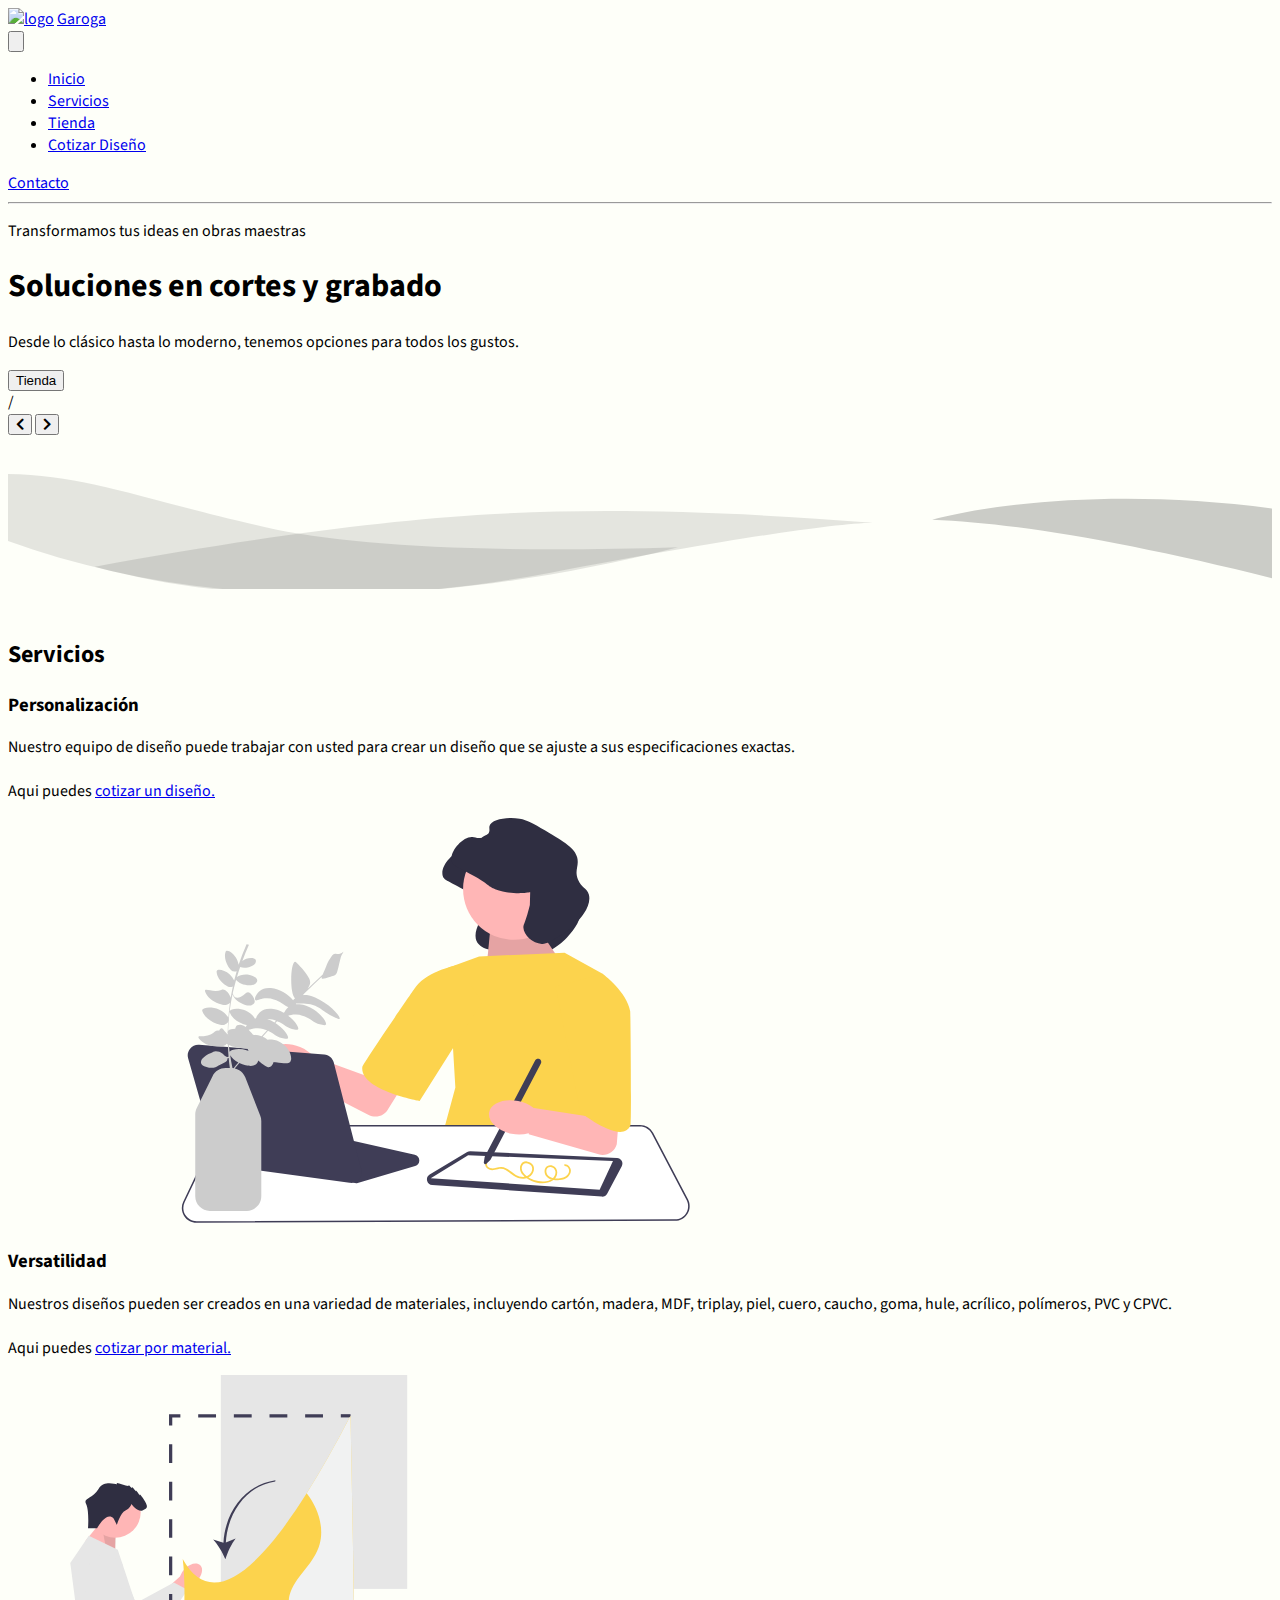
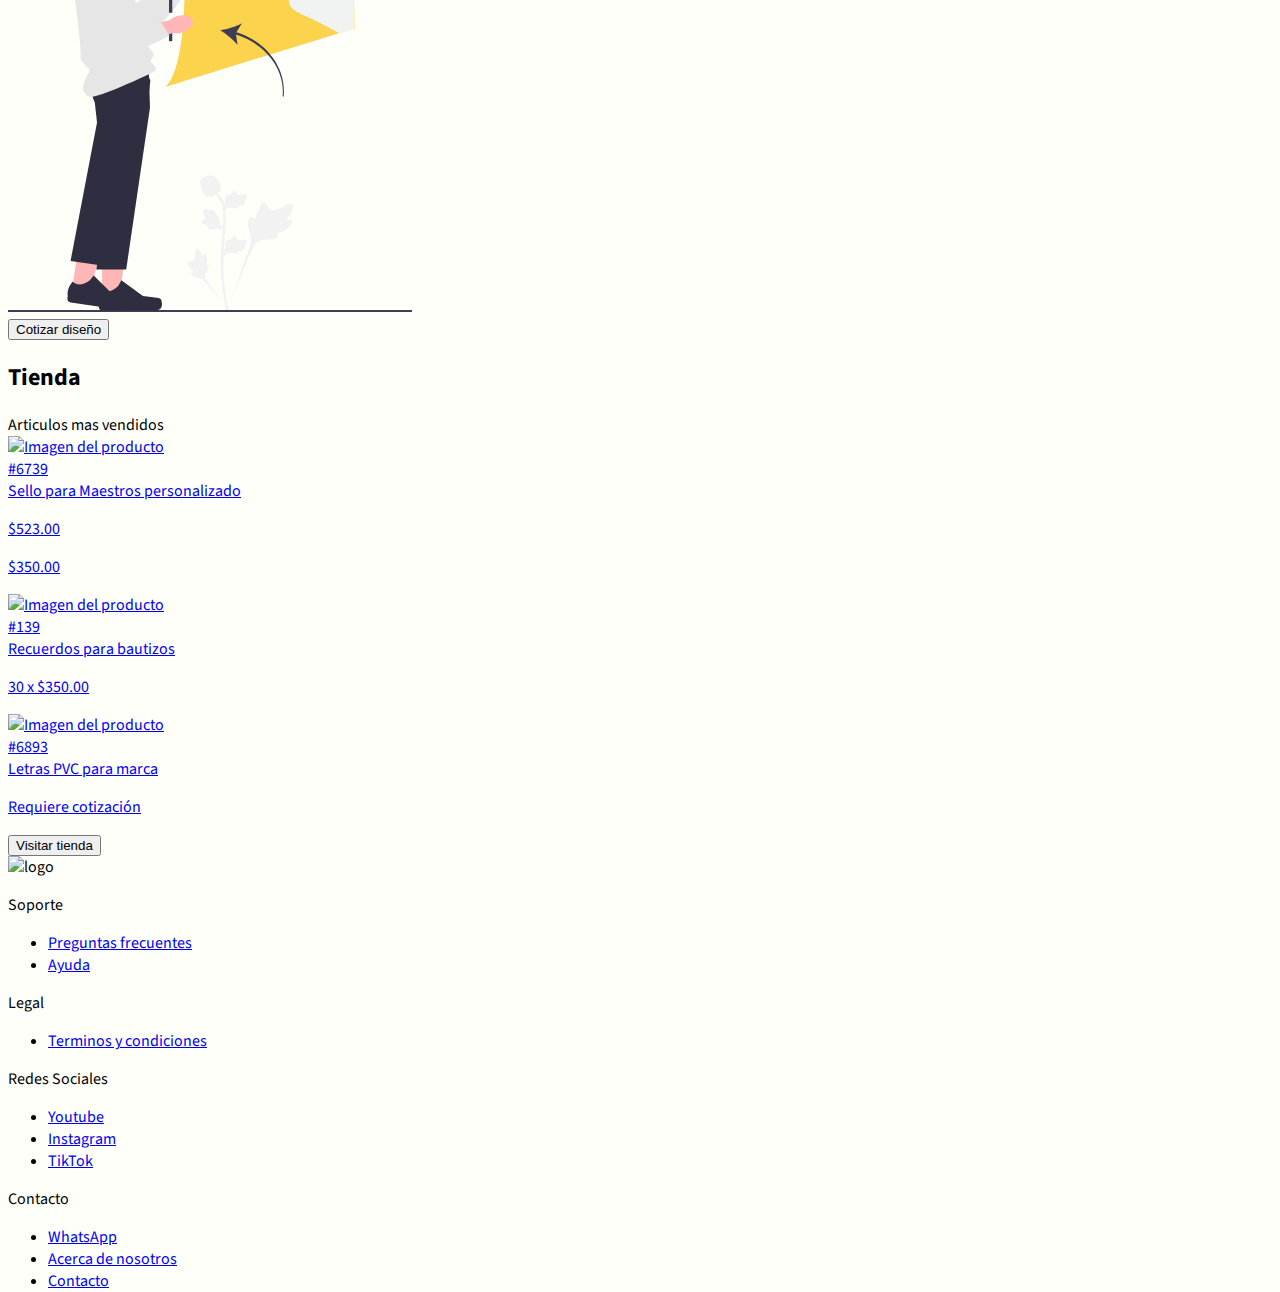
==== index.html @ 3f77b55a "v6" ====
<!DOCTYPE html>
<html lang="en">
  <head>
    <meta charset="UTF-8" />
    <meta name="viewport" content="width=device-width, initial-scale=1.0" />
    <meta http-equiv="X-UA-Compatible" content="ie=edge" />
    <title>
      Garoga
    </title>
    <meta name="description" content="Igzzio" />
    <meta name="keywords" content="" />
    <meta name="author" content="" />
    <link rel="stylesheet" media="all" href="style.css" />
    <link rel="stylesheet" href="https://unpkg.com/tailwindcss@2.2.19/dist/tailwind.min.css"/>
    <!--Replace with your tailwind.css once created-->
    <link href="https://fonts.googleapis.com/css?family=Source+Sans+Pro:400,700" rel="stylesheet" />
    <!-- Define your gradient here - use online tools to find a gradient matching your branding-->
    <style>
      .gradient {
        background: linear-gradient(90deg, #fefff9   0%, #fefff9 100%);
      }
    </style>
  </head>
  <body class="leading-normal tracking-normal text-white gradient" style="font-family: 'Source Sans Pro', sans-serif;">
    <!--Nav-->
    <nav id="header" class="fixed w-full z-30 top-0 text-black">
      <div class="w-full container mx-auto flex flex-wrap items-center justify-between mt-1 py-1">
        <div class="pl-6 flex items-center">
          <a href="#"><img src="https://blogger.googleusercontent.com/img/b/R29vZ2xl/AVvXsEjnQL7gNaZ66YKYY04O4cbfMyzHEq16F_vKD5nkOcSgBRx1baNFMo0v1QnpcOc4zkZ4DmSKW9xSJfXRyekHKQQ-qHb1LB6BCACzP9X5BUkKWDAnZW2rc-9lhcjVo-xR2SAxxOUjm2p-Rf8Kfq8dHDd_1h-eM7_m4CLdqmTWTDNU0FlhqjOOUygyNj2BvhQ/s1600/recortel%20%282%29.png" alt="logo" class="h-12 w-30 mr-1"/></a>
          <a class="toggleColour text-black no-underline hover:no-underline font-bold text-2xl lg:text-3xl" href="#">
            <!--Icon from: http://www.potlabicons.com/ -->
            Garoga
          </a>
        </div>
        <div class="block lg:hidden pr-4">
          <button id="nav-toggle" class="flex items-center p-1 text-yellow-4  00 hover:text-gray-900 focus:outline-none focus:shadow-outline transform transition hover:scale-105 duration-300 ease-in-out">
            <svg class="fill-current h-6 w-6" viewBox="0 0 20 20" xmlns="http://www.w3.org/2000/svg">
              <title>Garoga</title>
              <path d="M0 3h20v2H0V3zm0 6h20v2H0V9zm0 6h20v2H0v-2z" />
            </svg>
          </button>
        </div>
        <div class="w-full flex-grow lg:flex lg:items-center lg:w-auto hidden mt-2 lg:mt-0 bg-white lg:bg-transparent text-white p-4 lg:p-0 z-20" id="nav-content">
          <ul class="list-reset lg:flex justify-end flex-1 items-center">
            <li class="mr-3">
              <a class="inline-block py-2 px-4 text-black font-bold no-underline" href="#">Inicio</a>
            </li>
            <li class="mr-3">
              <a class="inline-block text-black no-underline  hover:text-underline py-2 px-4" href="#Catalogo">Servicios</a>
            </li>
            <li class="mr-2">
              <a class="inline-block text-black no-underline hover:text-gray-500 hover:text-underline py-2 px-4" href="#Tienda">Tienda</a>
            </li>
            <li class="mr-2">
              <a class="inline-block text-black no-underline hover:text-gray-500 hover:text-underline py-2 px-4" href="#Ghost">Cotizar Diseño</a>
            </li>
          </ul>
          <a href="#" class="mx-auto lg:mx-0 hover:underline bg-white text-gray-800 font-bold rounded-full mt-4 lg:mt-0 py-1 px-7 shadow  focus:outline-none focus:shadow-outline transform transition hover:scale-105 duration-300 ease-in-out">
            Contacto
          </a>
          
        </div>
      </div>
      <hr class="border-b border-gray-100 opacity-25 my-0 py-0" />
    </nav>
    <!--Hero-->
 
 <div class="pt-24">
  <div class="container px-3 mx-auto flex flex-wrap flex-col md:flex-row items-center">
    <!--Left Col-->
    <div class="flex flex-col w-full md:w-2/5 justify-center items-center text-center text-black md:text-center">
      <p class="uppercase tracking-loose  font-bold">Transformamos tus ideas en obras maestras</p>
      <h1 class="my-4 text-5xl font-bold leading-tight">
        Soluciones en cortes y grabado
      </h1>
      <p class="leading-normal text-2xl mb-8">
        Desde lo clásico hasta lo moderno, tenemos opciones para todos los gustos.
      </p>
      <div class="grid place-content-center h-8 text-black">
        <div><button class="mx-auto lg:mx-0 hover:underline bg-yellow-300 text-gray-800 font-bold rounded-full my-6 py-4 px-8 shadow-lg focus:outline-none focus:shadow-outline transform transition hover:scale-105 duration-300 ease-in-out">
          Tienda
        </button></div>
      </div>
    </div>
    <!--Right Col-->
    <div class="w-full md:w-3/5 py-6 text-center">
    
      <!-- component -->
<script defer src="https://cdn.jsdelivr.net/npm/alpinejs@3.x.x/dist/cdn.min.js"></script>
<link rel="stylesheet" href="https://cdnjs.cloudflare.com/ajax/libs/font-awesome/5.15.3/css/all.min.css">

<main class="grid  place-content-center">
    <div x-data="imageSlider" class="relative mx-auto max-w-2xl overflow-hidden rounded-md bg-gray-100 p-0 sm:p-0">
        <div class="absolute right-5 top-5 z-10 rounded-full bg-gray-600 px-2 text-center text-sm text-white">
            <span x-text="currentIndex"></span>/<span x-text="images.length"></span>
        </div>

        <button @click="previous()" class="absolute left-5 top-1/2 z-10 flex h-11 w-11 -translate-y-1/2 items-center justify-center rounded-full bg-gray-100 shadow-md">
            <i class="fas fa-chevron-left text-2xl font-bold text-gray-500"></i>
        </button>

        <button @click="forward()" class="absolute right-5 top-1/2 z-10 flex h-11 w-11 -translate-y-1/2 items-center justify-center rounded-full bg-gray-100 shadow-md">
            <i class="fas fa-chevron-right text-2xl font-bold text-gray-500"></i>
        </button>

        <div class="relative h-60" style="width: 24rem">
            <template x-for="(image, index) in images">
                <div x-show="currentIndex == index + 1" x-transition:enter="transition transform duration-300" x-transition:enter-start="opacity-0" x-transition:enter-end="opacity-100" x-transition:leave="transition transform duration-300" x-transition:leave-start="opacity-100" x-transition:leave-end="opacity-0" class="absolute top-0">
                    <img :src="image" alt="image" class="rounded-sm" />
                </div>
            </template>
        </div>
    </div>
</main>

<script>
  document.addEventListener("alpine:init", () => {
    Alpine.data("imageSlider", () => ({
      currentIndex: 1,
      images: [
        "https://blogger.googleusercontent.com/img/b/R29vZ2xl/AVvXsEgOGE_72YME9FTfSv7x7A9J3VsQ4ihNCP8FelF_ERT9xt3Lg7MBHG4SQkF5cRmZo1b6VbaMqmW6Q9iJm1AcemXS86QkJyzznMib-jMZUYTPsKzuUzmLx7bJMFLiUoG4qzocPARl5BsT0m0Yl0DPKHG84mtoow4e8MAbmULfOYMMnJKsz_1Rw1dWl6JOrGM/s1600/Green%20Graphic%20New%20Arrivals%20Website%20Homepage%20Banner%20%281%29.jpg",
        "https://blogger.googleusercontent.com/img/b/R29vZ2xl/AVvXsEjegX2WIE6_2CzCoNR7BvwYE6PCCwD4nHsouNQHIq4JGvUFqFO1u1KUPT97KcMhisFOc2VGdG6Hi__aDCYF_E6C44jgnzgD9RrMXiucIkMkjk6Iuz_y-A1lLxgtg2oYU_ChX_FEOZIWpflK3kisKfxdjvYFTcJUjoYvFQwzOoCBkkC4XruP7s34TfLPwSQ/s1600/Green%20Graphic%20New%20Arrivals%20Website%20Homepage%20Banner%20%282%29.jpg",
        "https://blogger.googleusercontent.com/img/b/R29vZ2xl/AVvXsEi4OLBCPr2zSyFv7KiU9Zwiiw6c5BbLFXMrLoi7w9quOTFzl2htlxfxMFreuFdmUup9S-p1dmlxbqyaYYIRbZKb6BY3oDGvrQW6Sojn2EjiXulJVmaYTDQp8nYirKoacPambaeEMBnOTfjAYS_L9tWkgViHxDCTK6hxISv8PpZqpED94anLx2T5dCrMXHo/s1600/Green%20Graphic%20New%20Arrivals%20Website%20Homepage%20Banner%20%283%29.jpg",
      ],
      previous() {
        if (this.currentIndex > 1) {
          this.currentIndex = this.currentIndex - 1;
        }
      },
      forward() {
        if (this.currentIndex < this.images.length) {
          this.currentIndex = this.currentIndex + 1;
        }
      },
    }));
  });
</script>

    </div>
    
  </div>
  
</div>

<div class="pt-24 -mt-12 lg:-mt-24">
  <svg viewBox="0 0 1428 174" version="1.1" xmlns="http://www.w3.org/2000/svg" xmlns:xlink="http://www.w3.org/1999/xlink">
    <g stroke="none" stroke-width="1" fill="none" fill-rule="evenodd">
      <g transform="translate(-2.000000, 44.000000)" fill="#000000" fill-rule="nonzero">
        <path d="M0,0 C90.7283404,0.927527913 147.912752,27.187927 291.910178,59.9119003 C387.908462,81.7278826 543.605069,89.334785 759,82.7326078 C469.336065,156.254352 216.336065,153.6679 0,74.9732496" opacity="0.100000001"></path>
        <path
          d="M100,104.708498 C277.413333,72.2345949 426.147877,52.5246657 546.203633,45.5787101 C666.259389,38.6327546 810.524845,41.7979068 979,55.0741668 C931.069965,56.122511 810.303266,74.8455141 616.699903,111.243176 C423.096539,147.640838 250.863238,145.462612 100,104.708498 Z"
          opacity="0.100000001"
        ></path>
        <path d="M1046,51.6521276 C1130.83045,29.328812 1279.08318,17.607883 1439,40.1656806 L1439,120 C1271.17211,77.9435312 1140.17211,55.1609071 1046,51.6521276 Z" id="Path-4" opacity="0.200000003"></path>
      </g>
      <g transform="translate(-4.000000, 76.000000)" fill="#" fill-rule="nonzero">
        <path
          d="M0.457,34.035 C57.086,53.198 98.208,65.809 123.822,71.865 C181.454,85.495 234.295,90.29 272.033,93.459 C311.355,96.759 396.635,95.801 461.025,91.663 C486.76,90.01 518.727,86.372 556.926,80.752 C595.747,74.596 622.372,70.008 636.799,66.991 C663.913,61.324 712.501,49.503 727.605,46.128 C780.47,34.317 818.839,22.532 856.324,15.904 C922.689,4.169 955.676,2.522 1011.185,0.432 C1060.705,1.477 1097.39,3.129 1121.236,5.387 C1161.703,9.219 1208.621,17.821 1235.4,22.304 C1285.855,30.748 1354.351,47.432 1440.886,72.354 L1441.191,104.352 L1.121,104.031 L0.457,34.035 Z"
        ></path>
      </g>
    </g>
  </svg>
</div>
<br>

      </div>
    

      <section class="bg-white border-b py-8">
        <div class="container max-w-4xl mx-auto m-8">
          <h2 class="w-full my-2 text-5xl font-bold leading-tight text-center text-gray-800">
            Servicios
          </h2>
          <div class="w-full">
            <div class="h-1 mx-auto gradient w-64 opacity-25 my-0 py-0 rounded-t"></div>
          </div>

          <div class="flex flex-wrap">

            <div class="w-full sm:w-1/2 p-1">
              <div class="align-middle">
                <h3 class="text-3xl text-gray-800 font-bold justify-center items-center text-center leading-none mb-3">
                  Personalización
                </h3>
                <p class="text-black justify-center items-center text-center mb-3">
                  Nuestro equipo de diseño puede trabajar con usted para crear un diseño que se ajuste a sus especificaciones exactas.                <br />
                  <br />
                  Aqui puedes 
                  <a class="text-yellow-600 underline" href="#Cotizar">cotizar un diseño.</a>
                </p>
              </div>
            </div>
            <div class="w-full sm:w-1/2 p-1">
              <svg class="w-5/6 sm:h-60 mx-auto" xmlns="http://www.w3.org/2000/svg" width="855.47002" height="404.75536" viewBox="0 0 855.47002 681.75536" xmlns:xlink="http://www.w3.org/1999/xlink"><path d="M571.5975,149.33241c-.12527,.02138-.31293,.05318-.54042,.09083-4.45166,.73689-31.36603,4.88942-58.50119-5.44719-11.49536-4.37895-7.57399-5.47034-33.17593-20.69436-30.0155-17.84848-37.71851-17.72375-39.95371-26.04619-4.46318-16.61855,19.36904-42.74324,35.1434-41.02317,4.15301,.45287,8.60071,2.92883,15.5185,1.24997,1.51988-.36885,8.17314-1.9835,11.41664-7.49075,2.89343-4.91287,.44277-8.45685,1.60645-12.4861,3.0544-10.57625,28.51545-15.85436,50.83788-12.12509,12.83894,2.14495,22.82514,8.00077,42.27314,19.62489,33.85001,20.23208,50.77483,30.34814,54.57873,45.84706,3.60544,14.69016-5.04806,21.02,1.24544,36.74533,5.86013,14.64221,15.16756,13.66425,18.3704,25.50919,5.15408,19.06075-13.97551,39.98007-21.94432,48.69443-8.73679,9.55424-17.0924,14.79793-28.18511,21.75929-13.92329,8.73773-20.88475,13.10657-29.25457,12.66208-15.17489-.8059-60.26717,1.93742-60.85533-10.62024-.22038-4.70619-54.90973-.85278-27.98046-51.52012,3.30301-6.2146,68.00945,.42355,68.86346-3.14656" fill="#2f2e41"/><polygon points="597.78694 181.75476 644.29875 251.13271 510.78694 278.13271 519.29088 191.27409 597.78694 181.75476" fill="#ffb6b6"/><polygon points="597.78694 181.75476 644.29875 251.13271 510.78694 278.13271 519.29088 191.27409 597.78694 181.75476" opacity=".1"/><polygon points="500.78694 233.13271 644.78694 227.13271 708.78694 262.13271 705.78694 487.13271 772.78694 614.13271 434.78694 550.13271 460.78694 454.13271 448.78694 252.13271 500.78694 233.13271" fill="#fcd34d"/><path d="M3.87807,670.23562c-4.5973-7.24667-5.14023-16.20053-1.45205-23.95072l54.80692-115.15585c4.0904-8.59445,12.88363-14.14749,22.40161-14.14749H771.88865c9.25309,0,17.67165,5.09022,21.9693,13.28457l58.74558,111.9822c4.06073,7.74086,3.79329,16.83204-.71458,24.32114-4.50787,7.48825-12.41699,11.97917-21.15724,12.01393l-805.80659,3.17195h-.10087c-8.54232,0-16.36752-4.30104-20.94617-11.51974Z" fill="#fff"/><path d="M3.87807,670.23562c-4.5973-7.24667-5.14023-16.20053-1.45205-23.95072l54.80692-115.15585c4.0904-8.59445,12.88363-14.14749,22.40161-14.14749H771.88865c9.25309,0,17.67165,5.09022,21.9693,13.28457l58.74558,111.9822c4.06073,7.74086,3.79329,16.83204-.71458,24.32114-4.50787,7.48825-12.41699,11.97917-21.15724,12.01393l-805.80659,3.17195h-.10087c-8.54232,0-16.36752-4.30104-20.94617-11.51974Zm75.75648-150.65004c-8.51901,0-16.38914,4.9707-20.05019,12.66239L4.77744,647.40382c-3.30122,6.93643-2.81551,14.95023,1.29947,21.4374,4.09845,6.46089,11.10142,10.31012,18.74776,10.31012h.09028l805.80659-3.17195c7.82266-.03052,14.90191-4.05098,18.93637-10.75345,4.03488-6.70247,4.27392-14.84003,.63999-21.76714l-58.74558-111.9839c-3.84712-7.33313-11.38157-11.88932-19.66366-11.88932H79.63456Z" fill="#3f3d56"/><path d="M707.43831,637.73232l-285.67432-19.64063c-4.21777-.29004-7.58154-3.13379-8.56934-7.24414-.98828-4.11035,.71582-8.17187,4.34082-10.34668l63.1709-37.90332c1.604-.96289,3.44385-1.43066,5.30908-1.34082l247.10596,11.23242c3.26709,.14746,6.18506,1.93164,7.80566,4.77246,1.62109,2.83984,1.67236,6.25977,.13818,9.14746l-24.60254,46.31152c-1.65137,3.1084-4.88867,5.03418-8.37402,5.03418-.21582,0-.43311-.00781-.65039-.02246Z" fill="#3f3d56"/><polygon points="419.28694 606.63271 703.78694 626.13271 726.28694 577.63271 482.34011 568.06586 419.28694 606.63271" fill="#fff"/><circle cx="559.28673" cy="119.63292" r="85.492" fill="#ffb6b6"/><path d="M586.82325,125.16526c-.12527,.02138-.31293,.05318-.54042,.09083-4.45166,.73689-31.36603,4.88942-58.50119-5.44719-11.49536-4.37895-7.57399-5.47034-33.17593-20.69436-30.0155-17.84848-37.71851-17.72375-39.95371-26.04619-4.46318-16.61855,19.36904-42.74324,35.1434-41.02317,4.15301,.45287,8.60071,2.92883,15.5185,1.24997,1.51988-.36885,8.17314-1.9835,11.41664-7.49075,2.89343-4.91287,.44277-8.45685,1.60645-12.4861,3.0544-10.57625,28.51545-15.85436,50.83788-12.12509,12.83894,2.14495,22.82514,8.00077,42.27314,19.62489,33.85001,20.23208,50.77483,30.34814,54.57873,45.84706,3.60544,14.69016-5.04806,21.02,1.24544,36.74533,5.86013,14.64221,15.16756,13.66425,18.3704,25.50919,5.15408,19.06075-13.97551,39.98007-21.94432,48.69443-8.73679,9.55424-17.0924,14.79793-28.18511,21.75929-13.92329,8.73773-20.88475,13.10657-29.25457,12.66208-15.17489-.8059-30.26834-14.55799-30.8565-27.11565-.22038-4.70619,1.74286-6.11756,6.6018-22.29628,2.02428-6.74043,3.42836-12.30488,4.28237-15.87499" fill="#2f2e41"/><path d="M645.41959,583.2104c5.50003,.21726,9.68589,5.14529,9.98928,10.48468,.31488,5.54157-3.53842,10.64665-8.16742,13.28505-5.42291,3.09089-12.19159,3.58698-18.29762,3.05498-5.49247-.47854-11.46812-2.18688-15.00251-6.72213-2.97377-3.81586-4.06791-9.58168-1.53863-13.9134,2.50773-4.29481,7.84087-5.48065,12.30179-3.75718,4.72107,1.82398,7.68934,6.11767,7.71913,11.19132,.03302,5.62445-3.21504,10.82107-7.77322,13.931-4.91604,3.35409-11.10393,4.43263-16.95564,4.41917-6.37609-.01467-12.72435-1.35296-18.59021-3.83795-5.49552-2.3281-10.98629-5.68546-14.91567-10.24739-3.68384-4.27686-5.88933-10.21096-3.8442-15.75829,1.67722-4.54939,5.9143-7.33835,10.76682-6.95311,4.44278,.35271,8.93644,2.93062,10.9084,7.03582,2.22478,4.63152,1.22563,10.18829-1.60575,14.32916-3.26917,4.78113-8.43689,7.46782-14.17545,7.85617-6.1074,.41331-12.1558-1.75737-17.17993-5.11225-4.65201-3.1064-8.74054-7.08317-13.73537-9.66757-2.40361-1.24366-5.01937-2.03449-7.74067-2.03105-3.46544,.00439-6.79714,1.14219-10.167,1.80261-2.85638,.55979-5.80046,.88592-8.61917-.02696-2.41214-.7812-4.66946-2.21278-6.18878-4.2657-1.43732-1.94212-1.94177-4.37513-1.12762-6.68087,.63847-1.80817,3.53799-1.0296,2.89284,.79752-1.48874,4.2162,3.61841,7.31435,7.19344,7.70119,2.71215,.29347,5.51033-.49026,8.12697-1.1023,2.72701-.63785,5.51542-1.29029,8.33496-1.22094,9.98914,.2457,16.59259,8.78454,24.64657,13.41711,8.46766,4.87051,20.86762,5.2101,26.05295-4.46846,1.88335-3.51533,2.27214-8.18796-.31504-11.47225-2.15531-2.73607-5.98422-4.37304-9.45465-3.84277-4.35815,.6659-6.52894,4.81683-6.37058,8.94354,.1938,5.05046,3.71385,9.15372,7.46808,12.1786,8.35684,6.73331,19.43858,10.16316,30.12733,9.56115,5.01484-.28244,10.34459-1.5882,14.24037-4.92709,3.36601-2.88485,5.66353-7.57647,4.85472-12.07045-.69999-3.88933-3.96151-6.83934-7.90315-7.23086-4.03163-.40046-7.18232,2.4619-7.36226,6.48916-.20239,4.52988,2.48912,8.31076,6.38898,10.37362,4.41801,2.33694,9.77179,2.62664,14.66749,2.37198,5.19776-.27037,10.61459-1.64031,14.25182-5.59833,3.10275-3.3764,4.27897-8.3855,1.41996-12.29206-1.26189-1.72425-3.15977-2.93907-5.32133-3.02446-1.92407-.076-1.93383-3.07639,0-3h0Z" fill="#fcd34d"/><path d="M508.69182,579.99657l1.52937-9.45755,84.874-162.21922c1.4057-2.68671,4.7363-3.72925,7.42301-2.32355,2.68714,1.40593,3.72925,4.7363,2.32355,7.42301l-84.83643,162.1474-6.9356,6.72045c-.82045,.79082-2.00383,.96081-3.01405,.43225-1.00979-.52833-1.54487-1.59742-1.36386-2.7228Z" fill="#3f3d56"/><path d="M566.54507,476.78954c9.57552,1.80268,18.58002,5.87235,26.26015,11.86853l.43221,.09321,.08732-.43044,92.5018,14.48851-6.70141-123.03589,70.10474-38.39695-16.57008,207.97273c-3.58858,13.28197-17.37253,21.03901-30.58828,17.2138l-117.75084-33.86962,.29404-1.44899-.41161-.11083c-9.41061,2.53809-19.29222,2.78507-28.81774,.72023-23.89682-4.83605-40.77191-21.08616-37.69175-36.29379,3.08013-15.20752,24.94674-23.61153,48.85145-18.77051Z" fill="#ffb6b6"/><path d="M629.78694,284.13271l79-22s41.5,30.5,46.5,63.5c.59466,3.92476,2.24425,186.74591,.5,191.5-12.9217,35.21903-84-21-84-21l-42-212Z" fill="#fcd34d"/><path d="M287.12239,612.72158l-8.18994-7.01953h-.00049c-1.21924-1.0459-2.70166-1.73828-4.28711-2.00293l-182.48291-30.41406c-4.16504-.69434-7.2417-3.70215-8.02979-7.85059-.7876-4.14844,.97217-8.0752,4.59326-10.24805l65.10156-39.06055c2.17578-1.30566,4.73633-1.7168,7.21338-1.15723l231.37354,52.27344c4.49805,1.01563,7.5,4.65039,7.64746,9.25977s-2.61621,8.42871-7.04102,9.73047l-96.74072,28.45312c-.91797,.27051-1.854,.40234-2.78223,.40234-2.30908,0-4.56885-.81738-6.375-2.36621Z" fill="#3f3d56"/><path d="M199.24265,385.8823c9.04537,3.62236,17.09164,9.35828,23.46563,16.72787l.40598,.17512,.16901-.40539,87.94686,32.12243,93.90282-152.04197,51.91219,32.17336-108.87774,174.59479c-6.09203,12.33596-21.11694,17.27772-33.34212,10.96636l-108.96609-56.025,.56899-1.36465-.38237-.18842c-9.72393,.66821-19.46642-1.00253-28.41198-4.87241-22.50848-9.3709-35.91835-28.58053-29.95231-42.90414,5.96598-14.32351,29.04589-18.33523,51.56115-8.95792Z" fill="#ffb6b6"/><path d="M505.86641,309.90886l-41.53395-62.10999s-49.42467,9.78272-69.78432,36.2305c-2.54495,3.30597-89.96333,130.0895-90.52652,135.62245-3.94234,38.7307,96.52917,56.87811,96.52917,56.87811l105.31562-166.62107Z" fill="#fcd34d"/><path d="M282.60237,614.58779l-209.18164-28.91211c-7.00098-.9668-12.7793-5.9834-14.72168-12.7793L10.6556,404.74404c-1.62793-5.69922-.4126-11.60059,3.33447-16.19238s9.2832-6.96484,15.19482-6.51367l210.75049,16.14648c7.62451,.58398,14.0249,5.95313,15.92773,13.35938l46.47412,180.91797c1.48291,5.77344,0,11.87598-3.96777,16.32422-3.4165,3.83105-8.26123,5.9707-13.31152,5.9707-.81445,0-1.63525-.05566-2.45557-.16895Z" fill="#3f3d56"/><path d="M235.97555,270.16555c1.22266,1.34497,5.65967-.02539,14.48413-2.82062,6.70776-2.12482,7.74097-2.89801,8.37891-3.45233,2.24316-1.94897,2.83105-3.99841,5.05298-13.05225,3.98779-16.25031,4.11108-17.86407,6.15894-21.31244,.70508-1.1875,2.48633-4.02008,2.052-4.37109-.44629-.36078-2.37402,2.59009-5.93677,3.70502-3.47241,1.08661-5.0354-.65405-7.99976-.21075-3.83203,.57306-6.1106,4.21313-9.68457,10.10486-3.16479,5.21765-3.56299,7.31671-8.00024,17.68365-1.25708,2.93671-2.26929,5.20978-3.04639,7.00616-8.71191,8.1311-17.35229,16.36945-25.91431,24.67938,.16504-.25244,.32031-.49048,.45508-.69739,3.79248-5.823,4.30786-8.9447,4.25293-11.28387-.08911-3.78973-1.89917-6.67615-5.51538-12.29468-3.5437-5.50574-6.90137-9.13861-10.94678-13.47375-5.30298-5.68243-7.95435-8.52386-9.01025-8.33691-7.54175,1.33466-9.55859,52.68732-.06958,61.87128-1.33179,.95154-2.43481,1.94818-3.23242,2.92853-8.1228-9.01862-22.0376-19.09454-37.45215-20.33508-9.50293-.76495-14.7478,2.21722-16.37866,3.24158-7.5376,4.73419-12.01953,14.20996-9.76855,16.88367,2.09888,2.49329,8.16089-3.1748,20.04175-2.86261,8.29004,.2179,14.76562,3.2254,18.61011,5.01099,8.0647,3.74561,11.0144,7.42786,16.96045,9.95062-2.78735,2.29694-4.99585,5.16351-6.38257,7.83746-.48047,.495-.95898,.9928-1.43896,1.48853-6.13525-3.45746-13.04419-5.99377-20.28613-6.5766-9.50317-.76489-14.74805,2.21722-16.37891,3.24164-5.08008,3.1908-8.76147,8.52966-9.9397,12.49396-.77002,.15485-1.48267,.33142-2.13501,.52203-2.30298-5.20441-9.15625-10.69293-15.52856-13.45898-10.96899-4.76129-25.21753-3.49933-26.74219,1.02856-.04858,.14417-.06079,.2865-.08228,.4292,1.20239-9.70154,2.83496-19.33533,4.87476-28.89899,.06909,.27271,.15601,.54907,.27173,.83972,2.70776,6.80096,10.02466,13.32867,19.99829,16.71515,7.82788,2.65784,11.10669,1.28033,11.93945,.89545,.79565-.36774,4.23218-1.84271,5.07422-4.77576,1.56104-5.43781-7.99878-21.50867-14.02881-16.11816-19.37427,17.31927-22.03296,3.2951-22.92285,.93451,1.64722-7.56091,3.54321-15.07867,5.66968-22.55341,.03662,.04565,.06836,.09058,.10645,.13666,4.23291,5.13354,12.37891,8.75018,21.95166,8.90997,7.51318,.12537,9.96802-1.97772,10.58203-2.54224,.58618-.53931,3.15063-2.77063,3.06445-5.54303-.15967-5.13989-9.30347-9.32605-16.61938-10.05188-6.7417-.66888-14.00122,1.3952-17.60229,4.00897,1.67432-5.5976,3.47534-11.1709,5.39648-16.72003,4.92017,2.00964,11.88965,1.73938,18.73633-1.32117,5.64624-2.5238,6.74414-4.9472,7.00513-5.58203,.24927-.60638,1.38428-3.16364,.35425-5.20087-1.90967-3.7771-10.18628-3.7132-15.89453-1.70581-2.35107,.82684-4.58545,2.09875-6.50049,3.53674,3.40454-9.09534,7.11572-18.12585,11.10693-27.08972l-4-1c-5.09863,11.45087-9.54395,23.05096-13.36426,34.77948-.4751-3.4397-1.66553-7.10413-3.23291-10.08124-4.60889-8.75372-14.45312-15.32111-17.78223-13.19031-.66602,.42621-.94629,1.12036-1.19971,1.94678-2.04077,6.65015-.50391,15.84052,4.87061,24.2843,4.21802,6.6272,7.4668,7.55756,8.31299,7.76794,.7146,.17773,3.47314,.93933,5.74048-.04175-1.5249,5.2251-2.93481,10.47284-4.22046,15.74396-1.54712-3.84119-4.59595-7.9339-7.82031-10.7641-7.4353-6.52594-18.97754-9.13739-21.32422-5.95673-.46924,.63617-.48267,1.3847-.42383,2.24719,.47314,6.94006,5.1958,14.97253,13.23486,20.93524,6.30981,4.67981,9.67627,4.38647,10.54175,4.28027,.50952-.0625,2.04907-.21582,3.53345-.88696-1.37793,6.40466-2.58228,12.84039-3.62329,19.30316-2.08203-7.2298-9.15454-16.24927-15.82935-13.37982-11.84448,5.09186-25.76758-2.72955-27.30005,.69067-.39868,.88995-.0686,1.8075,.31299,2.80322,3.0686,8.01245,11.5437,15.77582,23.18066,19.89844,9.1333,3.23566,12.99731,1.67175,13.97925,1.23346,.65088-.29053,2.79858-1.18787,4.39844-2.85284-1.15015,8.30432-2.03174,16.65106-2.65259,25.034-2.46948-5.39191-9.42529-11.07251-15.93701-14.0014-11.42236-5.13751-26.36182-4.01208-28.021,.70892-.33179,.94427-.07007,1.85522,.32129,2.87726,3.1499,8.224,11.84839,16.19226,23.79272,20.42371,9.37451,3.32111,13.34033,1.71594,14.34839,1.26605,.73633-.32861,3.33716-1.41528,4.99561-3.47864-.2124,3.87549-.37646,7.75732-.48022,11.64655-.02954,1.10785-.04688,2.21552-.06836,3.32324-.13452,.21765-.25195,.44019-.33008,.67291-.32007,.95032-.10229,1.86444,.27344,2.86316-.0083,.70355-.0127,1.40692-.01733,2.11035-2.08984-1.89435-4.58276-4.74274-7.5813-8.80164-2.70557-3.66235-5.2749-.9751-6.92529,2.14319-2.5874-.57635-5.05542-.2196-6.99634,1.59351-13.01587,12.159-27.6145,5.70819-27.82104,9.33344-.05957,1.04608,.50073,1.87799,1.20703,2.78021,5.68311,7.25995,16.83984,12.55627,30.09424,13.11444,10.40259,.43805,13.87695-2.38879,14.74707-3.14911,.30566-.26709,.99072-.84387,1.73267-1.65485,.5957,.47589,1.17554,.90735,1.75708,1.30115,.22876,6.96008,.63818,13.91217,1.24512,20.85156-.49341,.04419-.96533,.12531-1.31689,.16113-5.03882,.51349-6.73657-6.28485-14.34839-8.76849-2.52783-.82477-7.39771-1.72491-9.96411,0-.36963,.24847-1.63062,1.18256-3.58716,1.99286-1.15649,.47906-2.04004,.70111-2.39136,.79712-3.12305,.85419-6.01562,3.19812-7.97119,4.78278-3.67627,2.97888-5.51416,4.46832-6.3772,7.17419-.27148,.85156-1.0354,3.24689,0,5.5799,.48926,1.10242,1.62476,2.74219,5.97852,4.38422,2.58765,.97601,10.13501,3.82257,19.1311,.79718,2.04858-.6889,.48486-.44226,8.36987-4.38422,6.20361-3.10144,9.83179-4.58398,10.36279-7.57275,.18677-1.05072-.00146-2.33203,.79712-2.78998,.44385-.25446,.98047-.1308,1.51611,.06213,.52197,5.5788,1.17383,11.14868,1.96387,16.70734h-7.09863c-9.42578,0-17.88184,5.24609-22.06738,13.69141l-26.55237,53.56787c-1.67627,3.38086-2.5625,7.16309-2.5625,10.9375v137.74316c0,13.58105,11.04895,24.62988,24.63,24.62988h61.97705c13.58105,0,24.62988-11.04883,24.62988-24.62988v-126.83496c0-3.0918-.57275-6.11914-1.70264-8.99805l-25.30566-64.47559c-3.06934-7.81934-9.7168-13.35071-17.66309-15.06335,2.54883-3.02167,5.10156-6.04028,7.67432-9.04999,3.23926,1.56299,6.80273,2.84607,10.63403,3.74677,10.13574,2.38275,14.07886,.25824,15.07642-.32526,.95264-.5575,5.08203-2.8233,5.78198-6.60242,.07495-.40485,.104-.81464,.09863-1.22729,10.38232,8.43982,15.7981,12.59979,19.75513,11.21271,3.40186-1.19244,5.34399-5.1004,6.45605-8.60718,1.16138,.16119,2.39307,.32642,3.70581,.50171,14.21948,1.89862,21.38501,2.77924,24.12598-.58881,3.79346-4.66107,.19287-13.64899-.79956-16.12604-2.15698-5.38403-5.4751-8.65979-7.53638-10.65265-2.67651-2.58801-10.30518-9.96387-22.31519-10.94775-2.61084-.21393-4.9563-.04974-7.3457,.45026-.83252-.76154-1.71118-1.50775-2.67871-2.21643-1.84351-1.35052-3.66406-2.35083-5.62354-3.13226,3.00586-3.2934,6.02002-6.57623,9.04834-9.84564,.47949,.21802,.93457,.42865,1.35278,.62292,9.9209,4.60773,12.10059,9.11981,21.64136,11.49512,4.32861,1.07758,9.229,2.29767,10.44189,.46344,2.15527-3.25848-6.99268-16.66602-21.12891-25.73755,.95312-1.00916,1.90869-2.01508,2.86401-3.02155,1.29272,.54193,2.43164,1.07056,3.4021,1.52124,9.9209,4.60779,12.10059,9.11981,21.6416,11.49512,4.32812,1.07758,9.22852,2.29767,10.44189,.46344,1.92285-2.90747-5.15283-13.89789-16.74072-22.677,3.18311-1.0108,7.40381-2.13104,12.86938-1.98743,8.29004,.2179,14.76562,3.2254,18.61011,5.01099,9.9209,4.60773,12.10059,9.11981,21.64136,11.49512,4.32837,1.07758,9.22876,2.29761,10.44189,.46338,3.20386-4.84436-18.55713-32.13715-44.58789-34.23212-2.02051-.16266-3.83691-.14886-5.47876-.02753-.22681-.37592-.47314-.76184-.73267-1.15436,8.80737,.28308,26.00781-2.23499,40.64795,8.04358,4.22144,2.96375,12.42212,9.93555,26.14648,15.66357,4.38647,1.83081,6.59229,2.73096,7.19971,1.97913,2.17456-2.69092-15.90698-24.83765-41.3457-35.74786-10.08594-4.32562-16.31763-4.73492-20.75-4.07965,.68311-.77881,1.34888-1.58258,1.98975-2.38983,9.90552-9.71509,19.93604-19.32855,30.05664-28.81268-.48999,1.51489-.47363,2.32117,.06079,2.90918Zm-127.11743,120.91547c-11.18823-3.62207-24.73608-1.67609-28.2688,2.44482-.49805-3.6524-.93091-7.31006-1.2876-10.97485,5.09717,2.84668,10.41577,3.60913,20.50488,4.95618,4.29712,.57379,7.93994,1.05145,11.02124,1.3501,.41382,1.12177,.85522,2.13123,1.36743,3.09698,.05933,.11218,.12305,.21881,.18359,.32935l-.08936,.10187c-1.14893-.49817-2.30005-.93817-3.4314-1.30444Zm-29.72583-49.06946c.31909-1.05865,.32568-2.18616,.08203-3.34827,.34814-4.21057,.78271-8.40814,1.29688-12.59308-.01318,.64056,.18994,1.28174,.4668,1.97662,3.11035,7.81177,11.51465,15.30969,22.9707,19.19946,2.13696,.72565,3.97021,1.18317,5.54932,1.46265-.69482,1.21057-1.22705,2.39026-1.57983,3.48151-3.90552-3.13757-8.93286-5.41907-14.63696-2.99854-1.55225,.65869-2.47363,3.06836-3.27393,5.94989-5.26953,.09088-9.67285,1.19043-11.77002,3.05048,.01123-.77588,.00732-1.55005,.02808-2.32709,.11816-4.42889,.33643-8.84338,.64404-13.24432,.08398-.19708,.15967-.39954,.2229-.60931Zm-.88013,22.78009c.22705,.46503,.47583,.9278,.73413,1.38904-.23438-.17261-.47437-.35828-.7207-.55927-.00659-.27637-.0083-.55328-.01343-.82977Zm8.99707,56.6853c-.61353-.08081-1.23267-.1391-1.85767-.17438-1.44238-7.16107-2.77441-14.31738-3.88916-21.48724,2.93164,4.65265,7.71655,8.91241,13.81152,12.14246-2.70459,3.16528-5.38672,6.34076-8.0647,9.51917Zm47.22192-53.85864c-3.81543-1.22534-8.29272-1.81195-14.48926-2.53149-1.57031-2.18262-3.18896-3.79041-4.3855-4.94714-.64819-.62665-1.64307-1.86963-2.93213-3.32385,3.34009-1.07196,8.32495-2.98206,15.3689-2.79694,6.40186,.16827,11.71484,1.99896,15.57617,3.64691-3.05859,3.30457-6.10205,6.62366-9.13818,9.95251Zm21.62378-23.30524c-3.74927-2.26562-7.81543-4.20551-12.09595-5.56879,.41602-.00378,.82324-.01605,1.25464-.0047,5.30835,.13953,9.86743,1.42316,13.47314,2.79694-.87744,.92529-1.7561,1.84906-2.63184,2.77655Z" fill="#ccc"/></svg>
            </div>
            
          </div>
          
          <div class="flex flex-wrap">

            <div class="w-full sm:w-1/2 p-1">
              <div class="align-middle">
                <h3 class="text-3xl text-gray-800 font-bold justify-center items-center text-center leading-none mb-3">
                  Versatilidad
                </h3>
                <p class="text-black justify-center items-center text-center mb-3">
Nuestros diseños pueden ser creados en una variedad de materiales, incluyendo cartón, madera, MDF, triplay, piel, cuero, caucho, goma, hule, acrílico, polímeros, PVC y CPVC.                  <br />
                  <br />
                  Aqui puedes 
                  <a class="text-yellow-600 underline" href="#Cotizar">cotizar por material.</a>
                </p>
              </div>
            </div>
            <div class="w-full sm:w-1/2 p-1">
              <svg class="w-5/6 sm:h-60 mx-auto"  xmlns="http://www.w3.org/2000/svg" data-name="Layer 1" width="404" height="537" viewBox="0 0 404 537" xmlns:xlink="http://www.w3.org/1999/xlink"><rect x="212.83878" width="186.35767" height="213.90617" fill="#e6e6e6"/><path id="b194f79f-1dcb-4c1b-9adc-ca19157cb8ab-718" data-name="uuid-63f12f30-9ab6-4f05-9b95-b74528116577-49" d="M176.60349,193.94734c5.25679-5.34964,12.27813-6.97362,15.68212-3.62759s1.90142,10.3939-3.35795,15.74475a18.77011,18.77011,0,0,1-7.46654,4.77885l-22.55949,22.38538L148.62248,222.4183l23.331-20.92028a18.7715,18.7715,0,0,1,4.65-7.55069Z" fill="#ffb6b6"/><path d="M104.45535,175.46944l23.65312,52.473,37.77041-20.44494,13.51733,7.17415s-30.8765,51.61985-52.01762,45.74363S68.6963,201.25722,75.46028,184.81284s28.99505-9.34339,28.99505-9.34339Z" fill="#e6e6e6"/><rect x="161.02783" y="256.45859" width="3.241" height="9.72302" fill="#3f3d56"/><path d="M164.26883,237.73816h-3.241V219.01773h3.241Zm0-37.44165h-3.241V181.57608h3.241Zm0-37.44086h-3.241V144.13443h3.241Zm0-37.44165h-3.241V106.69278h3.241Zm0-37.44165h-3.241V69.25192h3.241Z" fill="#3f3d56"/><polygon points="164.269 50.531 161.028 50.531 161.028 39.187 172.371 39.187 172.371 42.428 164.269 42.428 164.269 50.531" fill="#3f3d56"/><path d="M314.98337,42.42818H297.157v-3.241h17.8263v3.241Zm-35.65262,0H261.50446v-3.241h17.82629Zm-35.6534,0H225.851v-3.241h17.82631Zm-35.6526,0H190.19844v-3.241h17.82631Z" fill="#3f3d56"/><rect x="332.80969" y="39.18717" width="9.72302" height="3.241" fill="#3f3d56"/><path d="M284.313,445.52185c-.8443-1.42364-4.49683.10068-5.16834-1.19134-.66912-1.28736,2.72449-3.24888,4.66333-7.7298.34967-.80808,2.553-5.90033.92188-7.47162-3.09174-2.97836-17.23962,9.31259-22.19074,5.2904-1.0866-.88269-1.8457-2.64483-5.13427-5.50582-1.30829-1.13816-2.09937-1.652-2.865-1.46085-1.08637.27127-1.17243,1.72522-2.33734,4.584-1.747,4.2873-2.78028,4.02842-3.79816,7.449-.75562,2.53924-.583,4.01553-1.47217,4.30313-1.25824.407-2.41638-2.28632-4.011-2.04517-1.62719.24613-2.611,3.382-2.92169,5.73-.58313,4.40607,1.035,7.31348,1.93183,10.37064.97461,3.32236,1.553,8.37494-.6977,15.52759l-22.27719,62.76611c4.91812-12.87945,19.15842-48.18536,25.14218-61.3053,1.72742-3.78744,3.63471-7.62909,7.551-9.14526,3.77044-1.45978,8.94867-.58823,15.55029-2.17862.771-.1857,2.91052-.73007,3.17981-1.98849.22266-1.04038-1.03583-1.6211-.84247-2.59549.25934-1.307,2.73413-1.32306,5.77533-2.831a17.99707,17.99707,0,0,0,4.62934-3.41531c.34637-.32785,5.49511-5.26166,4.37115-7.1568H284.313Z" fill="#f2f2f2"/><path d="M196.668,478.56458c-.94235.0036-1.248,2.23611-2.07592,2.1929-.82492-.043-.80848-2.2746-2.44831-4.51911-.29571-.40475-2.1593-2.95547-3.40115-2.60824-2.35385.65808-.4035,11.14828-3.80618,12.41781a37.65279,37.65279,0,0,0-4.18369.93134c-.9361.31372-1.41656.55371-1.54364.98465-.1803.61145.50845,1.07324,1.57544,2.46979,1.60016,2.09445,1.175,2.52691,2.56009,4.01342,1.02826,1.10352,1.80264,1.44477,1.68722,1.96415-.16326.735-1.81933.5263-2.16107,1.3785-.34869.86966.90659,2.2573,1.9693,3.08725,1.9943,1.5575,3.88812,1.60221,5.64737,2.04413a14.82952,14.82952,0,0,1,7.41974,4.82267l24.37836,29.04382c-4.90229-6.13-18.12189-23.30609-22.83472-30.0285-1.3605-1.94062-2.69568-3.98517-2.30984-6.34479.37142-2.27176,2.29327-4.56177,3.41748-8.26078.13131-.432.48144-1.63916-.05848-2.13442-.44638-.40946-1.09451.04067-1.517-.33539-.56665-.50443.13952-1.7237.27688-3.6514a10.24651,10.24651,0,0,0-.34054-3.25754c-.061-.26459-.99695-4.21518-2.25138-4.21036Z" fill="#f2f2f2"/><path d="M215.46758,482.78467l-.56775-5.06818.2594-.38421a9.377,9.377,0,0,0,1.81948-5.15873c.00122-.26184-.011-.52371-.02325-.79043a7.92759,7.92759,0,0,1,.5751-3.90329c.38422-.85407,1.46344-2.83142,3.08594-2.5867a1.83778,1.83778,0,0,1,1.018.49676c.03671-.05871.07464-.11746.115-.18109a5.57562,5.57562,0,0,1,1.29089-1.41937,6.51973,6.51973,0,0,0,1.08167-1.0939c.21045-.26184.37442-.49189.51269-.68522a2.37985,2.37985,0,0,1,1.93451-1.27011,2.54008,2.54008,0,0,1,1.93207,1.46833,12.21561,12.21561,0,0,1,1.122,2.21716,3.83251,3.83251,0,0,0,.18967.43561c.33282.48944,3.03823.0318,4.05746-.13462,2.28937-.38177,4.27039-.71212,5.08655.73172.5849,1.03272.15051,2.39826-1.33008,4.16761a8.27542,8.27542,0,0,1-1.38757,1.297,1.6962,1.6962,0,0,1,.81494,1.06455h0c.30835,1.22848-.74762,2.45944-3.13733,3.66348a8.4363,8.4363,0,0,1-2.51206.89569,9.86718,9.86718,0,0,1-1.40835.12482,1.668,1.668,0,0,1-.20679.75128,2.50731,2.50731,0,0,1-2.60995,1.04984,20.46313,20.46313,0,0,1-3.69406-.59467,8.9587,8.9587,0,0,0-2.33219-.3475c-1.15262.093-2.041,1.01559-3.08346,2.21228l-2.6026,3.04187Z" fill="#f2f2f2"/><path d="M218.10127,452.60873l-4.75842,1.83472-.43744-.15347a9.37685,9.37685,0,0,0-5.45151-.45148c-.2536.06525-.50378.14349-.75869.223a7.92769,7.92769,0,0,1-3.92151.43378c-.92362-.155-3.11-.69739-3.28485-2.32889a1.83766,1.83766,0,0,1,.22232-1.11075c-.06614-.0206-.13257-.04239-.20435-.0653a5.57632,5.57632,0,0,1-1.70041-.88868,6.51985,6.51985,0,0,0-1.33249-.76883c-.30667-.13714-.57077-.23739-.79284-.32211a2.3797,2.3797,0,0,1-1.71924-1.5491,2.54014,2.54014,0,0,1,.93023-2.24133,12.21653,12.21653,0,0,1,1.86005-1.64774,3.83289,3.83289,0,0,0,.37326-.29395c.389-.44607-.73987-2.94692-1.15936-3.89062-.95-2.11765-1.772-3.95007-.5824-5.10577.85059-.8277,2.28165-.75391,4.36868.22946a8.27473,8.27473,0,0,1,1.60657,1.01321,1.69593,1.69593,0,0,1,.823-1.05829h0c1.11011-.60986,2.56863.09934,4.33945,2.10547a8.43586,8.43586,0,0,1,1.50357,2.2027,9.8696,9.8696,0,0,1,.478,1.33066,1.66812,1.66812,0,0,1,.77918.00946c.85211.21045,1.4288.9624,1.67752,2.2583a20.46315,20.46315,0,0,1,.36179,3.72409,8.9566,8.9566,0,0,0,.25543,2.344c.38232,1.09134,1.50006,1.71662,2.92206,2.42148l3.60253,1.74591Z" fill="#f2f2f2"/><path d="M215.46758,437.67773l-.56775-5.06817.2594-.38422a9.377,9.377,0,0,0,1.81948-5.15872c.00122-.26184-.011-.52371-.02325-.79044a7.9276,7.9276,0,0,1,.5751-3.90329c.38422-.85406,1.46344-2.83142,3.08594-2.5867a1.83773,1.83773,0,0,1,1.018.49677c.03671-.05872.07464-.11746.115-.18109a5.57545,5.57545,0,0,1,1.29089-1.41937,6.51989,6.51989,0,0,0,1.08167-1.09391c.21045-.26184.37442-.49188.51269-.68521a2.3798,2.3798,0,0,1,1.93451-1.27011,2.54009,2.54009,0,0,1,1.93207,1.46832,12.21561,12.21561,0,0,1,1.122,2.21717,3.83216,3.83216,0,0,0,.18967.4356c.33282.48944,3.03823.0318,4.05746-.13461,2.28937-.38177,4.27039-.71213,5.08655.73172.5849,1.03272.15051,2.39826-1.33008,4.1676a8.27552,8.27552,0,0,1-1.38757,1.297,1.69617,1.69617,0,0,1,.81494,1.06455h0c.30835,1.22848-.74762,2.45944-3.13733,3.66348a8.43658,8.43658,0,0,1-2.51206.89569,9.86864,9.86864,0,0,1-1.40835.12482,1.668,1.668,0,0,1-.20679.75128,2.5073,2.5073,0,0,1-2.60995,1.04983,20.46231,20.46231,0,0,1-3.69406-.59466,8.95919,8.95919,0,0,0-2.33219-.34751c-1.15262.093-2.041,1.0156-3.08346,2.21228l-2.6026,3.04187Z" fill="#f2f2f2"/><path d="M220.65321,536.05548l-1.0621-.66565-.257-1.226.257,1.226-1.23828.142c-.01959-.115-.08688-.37933-.18842-.79291a177.23012,177.23012,0,0,1-3.65368-20.02307,204.14876,204.14876,0,0,1-1.65555-23.17017c-.115-7.80658.25452-13.71661.55063-18.46661.2239-3.5827.49557-6.99411.7623-10.31744.70968-8.87848,1.379-17.265.881-26.54975a24.59871,24.59871,0,0,0-2.862-10.97818A23.31154,23.31154,0,0,0,206.2,418.21021l1.56131-1.96265a25.85852,25.85852,0,0,1,6.62338,7.78213,26.94025,26.94025,0,0,1,3.16791,12.05c.50656,9.44867-.17008,17.916-.88712,26.88013-.26431,3.31107-.536,6.70779-.75863,10.27582-.29368,4.706-.65952,10.56457-.54572,18.27084a201.654,201.654,0,0,0,1.63351,22.88629,174.43178,174.43178,0,0,0,3.60474,19.749c.29123,1.19178.35239,1.44141.05383,1.91376h0Z" fill="#f2f2f2"/><path d="M201.60414,422.19183c-.10278,0-.20679-.00244-.312-.00979-2.134-.115-4.11008-1.39246-5.87451-3.79563-.82715-1.13061-1.25052-2.42028-2.09482-4.99231a31.298,31.298,0,0,1-1.15387-5.17584c-.2533-1.8085-.22147-2.56467.13705-3.23276a3.8241,3.8241,0,0,1,1.76566-1.6127,1.41624,1.41624,0,0,1,.0979-.73907c.427-1.045,1.56253-.9079,2.17679-.84183a6.154,6.154,0,0,0,1.11716.06851,3.14893,3.14893,0,0,0,1.54785-.52127,6.96871,6.96871,0,0,1,2.096-.82471,7.47156,7.47156,0,0,1,3.94244.31324c2.71027.903,4.04645,3.01007,5.59308,5.44992a19.13477,19.13477,0,0,1,2.06543,4.71332,5.60412,5.60412,0,0,1,.28143,3.12753c-.30835,1.19668-1.03638,1.8819-2.88525,3.39429a33.608,33.608,0,0,1-3.732,2.85833c-1.93695,1.11838-3.15323,1.82071-4.76837,1.82071Z" fill="#f2f2f2"/><rect y="535" width="404" height="2" fill="#3f3d56"/><polygon points="94.084 525.181 111.331 525.179 119.535 458.655 94.08 458.656 94.084 525.181" fill="#ffb6b6"/><path d="M153.1739,524.78961h0c.537.90442.82036,3.82349.82036,4.87525h0a5.85367,5.85367,0,0,1-5.85368,5.85369H94.72886a3.99339,3.99339,0,0,1-3.9934-3.9934v-2.2237s-2.64222-6.68341,2.79765-14.921c0,0,6.761,6.4502,16.86377-3.65252l2.97921-5.39707,21.56535,15.77182,11.95334,1.47131c2.61514.3219,4.93371-.04992,6.27891,2.21564Z" fill="#2f2e41"/><polygon points="107.135 178.837 107.483 155.575 93.138 146.632 77.54 165.713 107.135 178.837" fill="#ffb6b6"/><polygon points="107.135 178.837 108.063 156.154 93.138 146.632 98.209 174.703 107.135 178.837" opacity="0.1" style="isolation:isolate"/><circle cx="107.17928" cy="137.30127" r="25.51205" fill="#ffb6b6"/><path d="M141.97247,332.65726l-23.7656,161.722H88.38974l3.96481-92.31485,2.08673-48.53979-6.05153-23.1048a103.19271,103.19271,0,0,1-5.08353-11.36115c-2.62-7.02532-4.68934-15.44763-1.61721-19.4414,1.13032-1.47232,4.06915-2.56207,8.0629-3.37357a83.4388,83.4388,0,0,1,8.347-1.18826c17.6329-1.74475,42.71432-.655,42.71432-.655l.6376,21.04123.35361,11.74948.16809,5.4661Z" fill="#2f2e41"/><polygon points="63.703 517.272 80.766 519.779 98.56 455.155 73.376 451.454 63.703 517.272" fill="#ffb6b6"/><path d="M122.22131,525.47968h0c.39975.9729.25548,3.90216.1025,4.94274h0a5.85362,5.85362,0,0,1-6.64288,4.94l-52.84366-7.76911a3.99341,3.99341,0,0,1-3.37006-4.5318l.32345-2.20007s-1.642-6.99664,4.93826-14.35538c0,0,5.75091,7.365,17.2157-1.16073l3.73256-4.90632,19.04187,18.74091,11.6122,3.1944c2.54052.69885,4.88851.66821,5.88986,3.10534h.00021Z" fill="#2f2e41"/><path d="M142.34653,305.68655l-3.25968,28.0723-17.77661,59.15588L92.047,490.30563l-29.49673-4.3348,26.473-138.47541L86.402,323.75064s-.85365-2.36026-1.83218-5.81567c-1.9423-6.836-4.37839-17.96851-1.6983-23.6471a6.63845,6.63845,0,0,1,1.37818-1.984c1.05414-1.02227,3.19659-1.64306,6.067-1.97235,11.99775-1.356,36.7064,2.52237,47.70111,4.42624l4.3287,10.92877Z" fill="#2f2e41"/><path d="M80.81955,160.79143,109.802,174.703s30.72137,91.00486,30.72137,95.642,8.69473,7.53543,3.47789,12.75226,9.71,9.635,1.66692,13.802-58.21688,26.96048-63.796,24.905c-15.38743-5.669.65206-26.50018.65206-26.50018s-11.55873-9.30863-9.8198-13.9458-10.43368-93.32344-10.43368-93.32344l18.54876-27.24349Z" fill="#e6e6e6"/><path d="M105.62127,143.41187l3.28137,6.56274s3.28137-11.813,8.53157-14.43805,5.90647-6.56274,5.90647-6.56274,6.56275,8.53157,11.15666,6.56274,6.56275-3.28137,1.31255-11.15667-3.93765-3.93765-3.93765-3.93765-4.59392-6.56275-3.93765-4.59392-3.93766-5.2502-3.93766-3.28137-3.28137-3.93765-3.28137-1.96882-13.78177-4.59392-11.81295-1.96882-11.81295-5.2502-18.3757,5.2502-15.66275,8.55856-12.4253,15.10783S80.0265,153.256,80.0265,153.256h9.05092s9.32479-17.71942,16.5438-9.84411Z" fill="#2f2e41"/><path d="M346.52728,253.38432l-.28.09-15.24,4.71-174.01,53.82c18.43-13.28,22.34-92.1,17.7-127.93,26.79,48.68,70.52,19.11,123.98-65.7,13.99-22.2,28.66-48.2,43.85-77.57l2.71,144.11Z" fill="#fcd34d"/><path id="afd17dae-8948-4aa9-b2b8-cc47c0744a3c-719" data-name="uuid-e967cc2e-cf82-40ad-a893-bd90ae03d296-50" d="M169.1319,240.98085c7.19282-2.125,14.11967-.13621,15.4713,4.44157s-3.38349,10.01-10.57917,12.13486a18.76994,18.76994,0,0,1-8.84762.55329l-30.59,8.61892-3.73863-14.44122,30.55328-6.96353a18.77141,18.77141,0,0,1,7.73088-4.34387Z" fill="#ffb6b6"/><path d="M115.026,189.80144l-4.79452,57.35765,42.94631.46177,8.3349,12.83419s-52.05339,30.13989-67.68354,14.73938-22.58474-80.20734-8.68819-91.30036S115.026,189.80144,115.026,189.80144Z" fill="#e6e6e6"/><path d="M215.45541,167.71068l-10.31294-3.1828c4.75566,4.95579,9.41072,13.09492,12.22655,19.69949,2.17146-6.84271,6.02984-15.38829,10.29156-20.77476l-9.82544,4.09451c1.84928-31.71967,22.31153-57.24717,49.39215-61.14752l.22306-1.16823c-28.28641,4.074-50.19258,29.49647-51.99492,62.47929Z" fill="#3f3d56"/><path d="M228.4429,257.25964l5.50089-9.08363c-5.86605,3.35577-14.74657,5.85529-21.72312,6.96573,6.0128,3.7068,13.24816,9.43046,17.37178,14.78465l-1.56176-10.35623c29.83488,9.3403,49.31425,34.96793,46.56987,61.74789l1.06179.49189C278.52893,293.83752,259.49466,266.85675,228.4429,257.25964Z" fill="#3f3d56"/><path d="M346.24731,253.47429l-15.24,4.71c-12.64-7.56-25.88-13.71-39.04-19.72-4.52-2.06006-9.65-4.93-10.86-10.85-.73-3.53.2-7.28,1.46-10.56,7.03-18.36,23.97-28.8,29.14-48.15,4.75-17.8-2.32-36.96-13.03-50.53,13.99-22.2,28.66-48.2,43.85-77.57l2.71,144.11C345.63732,212.31431,346.00732,237.08433,346.24731,253.47429Z" fill="#f1f2f2"/></svg>
            </div>
            
          </div>

          
          <div class="grid place-content-center h-10 text-black">
            <div><button class="mx-auto lg:mx-0 hover:underline bg-yellow-300 text-gray-800 font-bold rounded-full my-6 py-4 px-8 shadow-lg focus:outline-none focus:shadow-outline transform transition hover:scale-105 duration-300 ease-in-out">
              Cotizar diseño
            </button></div>
          </div>
        </div>
        
      </section>
      
      
    <section class="bg-white border-b py-8">
      <div class="container mx-auto flex flex-wrap pt-4 pb-12">
        <h2 class="w-full my-2 text-5xl font-bold leading-tight text-center  text-gray-800">
          Tienda
        </h2>
        <div class="w-full mb-4">
          <div class="h-1 mx-auto text-black text-center font-bold mb-2">Articulos mas vendidos</div>
        </div>

    <a href="#" class="pl-4">
      <div class="max-w-md mx-auto bg-white rounded-xl shadow-md overflow-hidden md:max-w-2xl m-1">
      <div class="md:flex">
        <div class="md:flex-shrink-0">
         <img class="h-32 w-full object-cover md:h-48 md:w-48" src="https://blogger.googleusercontent.com/img/b/R29vZ2xl/AVvXsEj1Wafd7uOy3JkbuHYYM12-vSkTRgqSYjXm5AB-l48NyfkbaE3fmhEsfDSbrPkADjmYRQ6cUtfnKNQCskGCLBbWiDcJXFAtBuwOGM9Jez6_iBOZUuqpbhWZo1wGe_gUCX5mjk6eB6ow79R7qHerHcuuBIgDJJdQyQrfWL6GAwULtN-fQTOqiu2PoaQzBcc/s1600/recortel.jpg" alt="Imagen del producto">
         </div>
         <div class="p-4">
         <div class="uppercase tracking-wide text-sm text-indigo-500 font-semibold">#6739</div>
         <div class="block mt-1 text-sm leading-tight font-medium text-black hover:underline">Sello para Maestros personalizado</div>
        <p class="mt-2 text-gray-500 line-through">$523.00</p>
        <p class="mt-2 text-black font-bold">$350.00</p>
        </div>
      </div>
     </div>
    </a>

    <a href="#" class="pl-4">
      <div class="max-w-md mx-auto bg-white rounded-xl shadow-md overflow-hidden md:max-w-2xl m-1">
      <div class="md:flex">
        <div class="md:flex-shrink-0">
         <img class="h-32 w-full object-cover md:h-48 md:w-48" src="https://blogger.googleusercontent.com/img/b/R29vZ2xl/AVvXsEhGTBnRCv6AWjXLeKcqJTKOfGemoLfccm3OAySYPT-PzWYdANhLEdnU5PqMLKhEisZJO6p2dTmbwL4ylO_FqGTVKMfKdC0Vo0KTF6wdAQ8mdbo1CBnEVsJY5OFiT6borQrO-tNxbrsMI5ptU9UcjDf10sDyQrrcAcFU9eF_xqSAqJqF-7c42Fsx-piL774/s1600/recortel%20%281%29.jpg" alt="Imagen del producto">
         </div>
         <div class="p-4">
         <div class="uppercase tracking-wide text-sm text-indigo-500 font-semibold">#139</div>
         <div class="  mt-1 text-sm leading-tight font-medium text-black hover:underline">Recuerdos para bautizos</div>
        
        <p class="mt-2 text-black font-bold">30 x $350.00</p>
        </div>
      </div>
     </div>
    </a>
    
    <a href="#" class="pl-4">
      <div class="max-w-md mx-auto bg-white rounded-xl shadow-md overflow-hidden md:max-w-2xl m-1">
      <div class="md:flex">
        <div class="md:flex-shrink-0">
         <img class="h-32 w-full object-cover md:h-48 md:w-48" src="https://blogger.googleusercontent.com/img/b/R29vZ2xl/AVvXsEhX4E7S9jm9NikMvp_UhRgZffABi66NxizCwMPMeneyiKcu7N9RhRNrdqMR2Rj_r4LUh5NCXex8RB-9-Y3vQ499ffm1GkwAfIMS_GUTyJ4tTa-BTObAlWh5oVuJlxyf9D0iehUw0cPTV8V45n927XbBYCWky2oEBCskuG8iTErZjs6G8CkV3qvA14HUOGE/s1600/recortel%20%282%29.jpg" alt="Imagen del producto">
         </div>
         <div class="p-4">
         <div class="uppercase tracking-wide text-sm text-indigo-500 font-semibold">#6893</div>
         <div class="  mt-1 text-sm leading-tight font-medium text-black hover:underline">Letras PVC para marca</div>
        
        <p class="mt-2 text-indigo-500 font-bold ">Requiere cotización</p>
        </div>
      </div>
     </div>
    </a>

    
    
        
        
        
      </div>
     
      <div class="grid place-content-center h-10 text-black">
        <div><button class="mx-auto lg:mx-0 hover:underline bg-yellow-300 text-gray-800 font-bold rounded-full my-6 py-4 px-8 shadow-lg focus:outline-none focus:shadow-outline transform transition hover:scale-105 duration-300 ease-in-out">
          Visitar tienda
        </button></div>
      </div>

      <div class="container mx-auto flex flex-wrap pt-4 pb-12"></div>
    
    <!--Footer-->
    <footer class="bg-yellow-300">
      <div class="container mx-auto px-8">
        <div class="w-full flex flex-col md:flex-row py-6">
          
            <div class="flex-1 mb-6 pl-4 flex items-center ">
              <a><img src="https://blogger.googleusercontent.com/img/b/R29vZ2xl/AVvXsEhrNoSwHao9rkFK-qxxS4I-TddpW4xgxLDH-Yab__LlO3fO_OBaPekg04h5eQ8lNuM6XvG_5XT05znDgQg9Lw-5Li7HNNtb0YFT2UG7gZnZP_Q1F9miLqNK7aSumUUbgQQ0FbT4rut0oNnet2trPJF6FPe6ZWk0iKgLMYAWqRvKyDVHcjMNLVGa-yALtrU/s1600/2.png" alt="logo" class="h-40 w-40 mr-1 "/></a>        
                    
              
            </div>
          
          <div class="flex-1">
            <p class="uppercase text-black md:mb-6">Soporte</p>
            <ul class="list-reset mb-6">
              <li class="mt-2 inline-block mr-2 md:block md:mr-0">
                <a href="preguntas.html" class="no-underline hover:underline text-black hover:text-yellow-800">Preguntas frecuentes</a>
              </li>
              <li class="mt-2 inline-block mr-2 md:block md:mr-0">
                <a href="ayuda.html" class="no-underline hover:underline text-black hover:text-yellow-800">Ayuda</a>
              </li>
            </ul>
          </div>
          <div class="flex-1">
            <p class="uppercase text-black md:mb-6">Legal</p>
            <ul class="list-reset mb-6">
              <li class="mt-2 inline-block mr-2 md:block md:mr-0">
                <a href="terminos.html" class="no-underline hover:underline text-black hover:text-yellow-800">Terminos y condiciones</a>
              </li>
            </ul>
          </div>
          <div class="flex-1">
            <p class="uppercase text-black md:mb-6">Redes Sociales</p>
            <ul class="list-reset mb-6">
              <li class="mt-2 inline-block mr-2 md:block md:mr-0">
                <a href="#" class="no-underline hover:underline text-black hover:text-yellow-800">Youtube</a>
              </li>
              <li class="mt-2 inline-block mr-2 md:block md:mr-0">
                <a href="#" class="no-underline hover:underline text-black hover:text-yellow-800">Instagram</a>
              </li>
              <li class="mt-2 inline-block mr-2 md:block md:mr-0">
                <a href="#" class="no-underline hover:underline text-black hover:text-yellow-800">TikTok</a>
              </li>
            </ul>
          </div>
          <div class="flex-1">
            <p class="uppercase text-black md:mb-6">Contacto</p>
            <ul class="list-reset mb-6">
              <li class="mt-2 inline-block mr-2 md:block md:mr-0">
                <a href="#" class="no-underline hover:underline text-black hover:text-yellow-800">WhatsApp</a>
              </li>
              <li class="mt-2 inline-block mr-2 md:block md:mr-0">
                <a href="#" class="no-underline hover:underline text-black hover:text-yellow-800">Acerca de nosotros</a>
              </li>
              <li class="mt-2 inline-block mr-2 md:block md:mr-0">
                <a href="#" class="no-underline hover:underline text-black hover:text-yellow-800">Contacto</a>
              </li>
            </ul>
          </div>
        </div>
      </div>
    </footer>
    <!-- jQuery if you need it
  <script src="https://cdnjs.cloudflare.com/ajax/libs/jquery/3.3.1/jquery.min.js"></script>
  -->
    <script>
      var scrollpos = window.scrollY;
      var header = document.getElementById("header");
      var navcontent = document.getElementById("nav-content");
      var navaction = document.getElementById("navAction");
      var brandname = document.getElementById("brandname");
      var toToggle = document.querySelectorAll(".toggleColour");

      document.addEventListener("scroll", function () {
        /*Apply classes for slide in bar*/
        scrollpos = window.scrollY;

        if (scrollpos > 10) {
          header.classList.add("bg-yellow-300");
          navaction.classList.remove("bg-white");
          navaction.classList.add("gradient");
          navaction.classList.remove("text-white");
          navaction.classList.add("text-white");
          //Use to switch toggleColour colours
          for (var i = 0; i < toToggle.length; i++) {
            toToggle[i].classList.add("text-white");
            toToggle[i].classList.remove("text-white");
          }
          header.classList.add("shadow");
          navcontent.classList.remove("bg-white");
          navcontent.classList.add("bg-white");
        } else {
          header.classList.remove("bg-yellow-300");
          navaction.classList.remove("gradient");
          navaction.classList.add("bg-black");
          navaction.classList.remove("text-black");
          navaction.classList.add("text-black");
          //Use to switch toggleColour colours
          for (var i = 0; i < toToggle.length; i++) {
            toToggle[i].classList.add("text-black");
            toToggle[i].classList.remove("text-gray-800");
          }

          header.classList.remove("shadow");
          navcontent.classList.remove("bg-black");
          navcontent.classList.add("bg-black-100");
        }
      });
    </script>
    <script>
      /*Toggle dropdown list*/
      /*https://gist.github.com/slavapas/593e8e50cf4cc16ac972afcbad4f70c8*/

      var navMenuDiv = document.getElementById("nav-content");
      var navMenu = document.getElementById("nav-toggle");

      document.onclick = check;
      function check(e) {
        var target = (e && e.target) || (event && event.srcElement);

        //Nav Menu
        if (!checkParent(target, navMenuDiv)) {
          // click NOT on the menu
          if (checkParent(target, navMenu)) {
            // click on the link
            if (navMenuDiv.classList.contains("hidden")) {
              navMenuDiv.classList.remove("hidden");
            } else {
              navMenuDiv.classList.add("hidden");
            }
          } else {
            // click both outside link and outside menu, hide menu
            navMenuDiv.classList.add("hidden");
          }
        }
      }
      function checkParent(t, elm) {
        while (t.parentNode) {
          if (t == elm) {
            return true;
          }
          t = t.parentNode;
        }
        return false;
      }
    </script>
  
   </body>
</html>
---- style.css ----
html, body {
    height: 100%;
  }
  
  body {
    background: url(https://i.pinimg.com/originals/44/6e/3b/446e3b79395a287ca32f7977dd83b290.jpg);
    background-size: cover;
  }
  
  .firefly {
    position: fixed;
    left: 50%;
    top: 50%;
    width: 0.4vw;
    height: 0.4vw;
    margin: -0.2vw 0 0 9.8vw;
    animation: ease 200s alternate infinite;
    pointer-events: none;
  }
  .firefly::before, .firefly::after {
    content: "";
    position: absolute;
    width: 100%;
    height: 100%;
    border-radius: 50%;
    transform-origin: -10vw;
  }
  .firefly::before {
    background: black;
    opacity: 0.4;
    animation: drift ease alternate infinite;
  }
  .firefly::after {
    background: white;
    opacity: 0;
    box-shadow: 0 0 0vw 0vw yellow;
    animation: drift ease alternate infinite, flash ease infinite;
  }
  
  .firefly:nth-child(1) {
    animation-name: move1;
  }
  .firefly:nth-child(1)::before {
    animation-duration: 18s;
  }
  .firefly:nth-child(1)::after {
    animation-duration: 18s, 6172ms;
    animation-delay: 0ms, 5037ms;
  }
  
  @keyframes move1 {
    0% {
      transform: translateX(-32vw) translateY(-35vh) scale(0.85);
    }
    4% {
      transform: translateX(5vw) translateY(12vh) scale(0.32);
    }
    8% {
      transform: translateX(-40vw) translateY(-18vh) scale(0.29);
    }
    12% {
      transform: translateX(-7vw) translateY(-1vh) scale(0.49);
    }
    16% {
      transform: translateX(19vw) translateY(19vh) scale(0.71);
    }
    20% {
      transform: translateX(-37vw) translateY(30vh) scale(0.75);
    }
    24% {
      transform: translateX(-4vw) translateY(31vh) scale(0.41);
    }
    28% {
      transform: translateX(35vw) translateY(24vh) scale(0.73);
    }
    32% {
      transform: translateX(14vw) translateY(-37vh) scale(0.8);
    }
    36% {
      transform: translateX(-17vw) translateY(32vh) scale(0.72);
    }
    40% {
      transform: translateX(-11vw) translateY(10vh) scale(0.31);
    }
    44% {
      transform: translateX(-46vw) translateY(-6vh) scale(0.34);
    }
    48% {
      transform: translateX(26vw) translateY(11vh) scale(0.58);
    }
    52% {
      transform: translateX(7vw) translateY(1vh) scale(0.9);
    }
    56% {
      transform: translateX(11vw) translateY(40vh) scale(0.39);
    }
    60% {
      transform: translateX(36vw) translateY(18vh) scale(0.87);
    }
    64% {
      transform: translateX(22vw) translateY(40vh) scale(0.48);
    }
    68% {
      transform: translateX(24vw) translateY(-49vh) scale(0.83);
    }
    72% {
      transform: translateX(0vw) translateY(-13vh) scale(0.33);
    }
    76% {
      transform: translateX(-49vw) translateY(13vh) scale(0.84);
    }
    80% {
      transform: translateX(0vw) translateY(36vh) scale(0.51);
    }
    84% {
      transform: translateX(30vw) translateY(-9vh) scale(0.85);
    }
    88% {
      transform: translateX(26vw) translateY(26vh) scale(0.44);
    }
    92% {
      transform: translateX(-44vw) translateY(-13vh) scale(0.26);
    }
    96% {
      transform: translateX(2vw) translateY(-49vh) scale(0.97);
    }
    100% {
      transform: translateX(5vw) translateY(22vh) scale(0.84);
    }
  }
  .firefly:nth-child(2) {
    animation-name: move2;
  }
  .firefly:nth-child(2)::before {
    animation-duration: 18s;
  }
  .firefly:nth-child(2)::after {
    animation-duration: 18s, 8770ms;
    animation-delay: 0ms, 3615ms;
  }
  
  @keyframes move2 {
    0% {
      transform: translateX(-14vw) translateY(14vh) scale(0.86);
    }
    5.2631578947% {
      transform: translateX(49vw) translateY(45vh) scale(0.86);
    }
    10.5263157895% {
      transform: translateX(50vw) translateY(22vh) scale(0.28);
    }
    15.7894736842% {
      transform: translateX(-14vw) translateY(46vh) scale(0.98);
    }
    21.0526315789% {
      transform: translateX(-42vw) translateY(-11vh) scale(0.8);
    }
    26.3157894737% {
      transform: translateX(-25vw) translateY(17vh) scale(0.65);
    }
    31.5789473684% {
      transform: translateX(38vw) translateY(14vh) scale(0.81);
    }
    36.8421052632% {
      transform: translateX(10vw) translateY(39vh) scale(0.72);
    }
    42.1052631579% {
      transform: translateX(49vw) translateY(36vh) scale(0.58);
    }
    47.3684210526% {
      transform: translateX(47vw) translateY(0vh) scale(0.52);
    }
    52.6315789474% {
      transform: translateX(-47vw) translateY(-39vh) scale(0.88);
    }
    57.8947368421% {
      transform: translateX(-7vw) translateY(-15vh) scale(0.97);
    }
    63.1578947368% {
      transform: translateX(49vw) translateY(-9vh) scale(0.7);
    }
    68.4210526316% {
      transform: translateX(27vw) translateY(8vh) scale(0.91);
    }
    73.6842105263% {
      transform: translateX(12vw) translateY(35vh) scale(0.8);
    }
    78.9473684211% {
      transform: translateX(30vw) translateY(-9vh) scale(0.28);
    }
    84.2105263158% {
      transform: translateX(-6vw) translateY(-47vh) scale(0.41);
    }
    89.4736842105% {
      transform: translateX(50vw) translateY(-6vh) scale(0.93);
    }
    94.7368421053% {
      transform: translateX(-48vw) translateY(-44vh) scale(0.98);
    }
    100% {
      transform: translateX(18vw) translateY(34vh) scale(0.49);
    }
  }
  .firefly:nth-child(3) {
    animation-name: move3;
  }
  .firefly:nth-child(3)::before {
    animation-duration: 10s;
  }
  .firefly:nth-child(3)::after {
    animation-duration: 10s, 8485ms;
    animation-delay: 0ms, 7346ms;
  }
  
  @keyframes move3 {
    0% {
      transform: translateX(-17vw) translateY(-4vh) scale(0.96);
    }
    3.8461538462% {
      transform: translateX(-35vw) translateY(-5vh) scale(0.76);
    }
    7.6923076923% {
      transform: translateX(0vw) translateY(-42vh) scale(0.65);
    }
    11.5384615385% {
      transform: translateX(47vw) translateY(-44vh) scale(0.65);
    }
    15.3846153846% {
      transform: translateX(-24vw) translateY(-44vh) scale(0.81);
    }
    19.2307692308% {
      transform: translateX(22vw) translateY(29vh) scale(0.56);
    }
    23.0769230769% {
      transform: translateX(39vw) translateY(-8vh) scale(0.68);
    }
    26.9230769231% {
      transform: translateX(48vw) translateY(-10vh) scale(0.32);
    }
    30.7692307692% {
      transform: translateX(-34vw) translateY(0vh) scale(0.81);
    }
    34.6153846154% {
      transform: translateX(32vw) translateY(26vh) scale(0.43);
    }
    38.4615384615% {
      transform: translateX(27vw) translateY(47vh) scale(0.26);
    }
    42.3076923077% {
      transform: translateX(-34vw) translateY(42vh) scale(0.42);
    }
    46.1538461538% {
      transform: translateX(40vw) translateY(23vh) scale(0.93);
    }
    50% {
      transform: translateX(-13vw) translateY(-29vh) scale(0.56);
    }
    53.8461538462% {
      transform: translateX(-24vw) translateY(-46vh) scale(0.79);
    }
    57.6923076923% {
      transform: translateX(-42vw) translateY(-49vh) scale(0.35);
    }
    61.5384615385% {
      transform: translateX(20vw) translateY(48vh) scale(0.5);
    }
    65.3846153846% {
      transform: translateX(40vw) translateY(-25vh) scale(0.99);
    }
    69.2307692308% {
      transform: translateX(9vw) translateY(2vh) scale(0.63);
    }
    73.0769230769% {
      transform: translateX(-24vw) translateY(10vh) scale(0.39);
    }
    76.9230769231% {
      transform: translateX(1vw) translateY(-33vh) scale(0.45);
    }
    80.7692307692% {
      transform: translateX(41vw) translateY(-35vh) scale(0.52);
    }
    84.6153846154% {
      transform: translateX(46vw) translateY(10vh) scale(0.98);
    }
    88.4615384615% {
      transform: translateX(26vw) translateY(-18vh) scale(0.92);
    }
    92.3076923077% {
      transform: translateX(45vw) translateY(36vh) scale(0.53);
    }
    96.1538461538% {
      transform: translateX(38vw) translateY(-13vh) scale(0.84);
    }
    100% {
      transform: translateX(-4vw) translateY(-15vh) scale(0.52);
    }
  }
  .firefly:nth-child(4) {
    animation-name: move4;
  }
  .firefly:nth-child(4)::before {
    animation-duration: 15s;
  }
  .firefly:nth-child(4)::after {
    animation-duration: 15s, 10052ms;
    animation-delay: 0ms, 1328ms;
  }
  
  @keyframes move4 {
    0% {
      transform: translateX(3vw) translateY(31vh) scale(0.68);
    }
    3.7037037037% {
      transform: translateX(-48vw) translateY(15vh) scale(0.73);
    }
    7.4074074074% {
      transform: translateX(-32vw) translateY(-34vh) scale(0.39);
    }
    11.1111111111% {
      transform: translateX(-45vw) translateY(27vh) scale(0.73);
    }
    14.8148148148% {
      transform: translateX(-31vw) translateY(-47vh) scale(0.32);
    }
    18.5185185185% {
      transform: translateX(37vw) translateY(-11vh) scale(0.57);
    }
    22.2222222222% {
      transform: translateX(4vw) translateY(49vh) scale(0.71);
    }
    25.9259259259% {
      transform: translateX(44vw) translateY(19vh) scale(0.48);
    }
    29.6296296296% {
      transform: translateX(-31vw) translateY(33vh) scale(0.5);
    }
    33.3333333333% {
      transform: translateX(-33vw) translateY(-18vh) scale(0.9);
    }
    37.037037037% {
      transform: translateX(-1vw) translateY(41vh) scale(0.37);
    }
    40.7407407407% {
      transform: translateX(-48vw) translateY(10vh) scale(0.9);
    }
    44.4444444444% {
      transform: translateX(-48vw) translateY(33vh) scale(0.64);
    }
    48.1481481481% {
      transform: translateX(48vw) translateY(-7vh) scale(0.64);
    }
    51.8518518519% {
      transform: translateX(39vw) translateY(-7vh) scale(0.92);
    }
    55.5555555556% {
      transform: translateX(-27vw) translateY(-26vh) scale(0.5);
    }
    59.2592592593% {
      transform: translateX(3vw) translateY(43vh) scale(0.78);
    }
    62.962962963% {
      transform: translateX(-8vw) translateY(4vh) scale(0.52);
    }
    66.6666666667% {
      transform: translateX(-1vw) translateY(24vh) scale(0.74);
    }
    70.3703703704% {
      transform: translateX(-34vw) translateY(42vh) scale(0.39);
    }
    74.0740740741% {
      transform: translateX(28vw) translateY(-15vh) scale(0.64);
    }
    77.7777777778% {
      transform: translateX(41vw) translateY(-34vh) scale(0.49);
    }
    81.4814814815% {
      transform: translateX(-38vw) translateY(5vh) scale(0.26);
    }
    85.1851851852% {
      transform: translateX(8vw) translateY(1vh) scale(0.71);
    }
    88.8888888889% {
      transform: translateX(26vw) translateY(3vh) scale(0.49);
    }
    92.5925925926% {
      transform: translateX(-22vw) translateY(-14vh) scale(0.8);
    }
    96.2962962963% {
      transform: translateX(-49vw) translateY(11vh) scale(0.41);
    }
    100% {
      transform: translateX(-7vw) translateY(47vh) scale(0.76);
    }
  }
  .firefly:nth-child(5) {
    animation-name: move5;
  }
  .firefly:nth-child(5)::before {
    animation-duration: 9s;
  }
  .firefly:nth-child(5)::after {
    animation-duration: 9s, 7648ms;
    animation-delay: 0ms, 4450ms;
  }
  
  @keyframes move5 {
    0% {
      transform: translateX(48vw) translateY(-37vh) scale(0.62);
    }
    5.8823529412% {
      transform: translateX(-30vw) translateY(47vh) scale(0.81);
    }
    11.7647058824% {
      transform: translateX(-25vw) translateY(-14vh) scale(0.62);
    }
    17.6470588235% {
      transform: translateX(26vw) translateY(-5vh) scale(0.58);
    }
    23.5294117647% {
      transform: translateX(3vw) translateY(-43vh) scale(0.27);
    }
    29.4117647059% {
      transform: translateX(-21vw) translateY(-24vh) scale(0.27);
    }
    35.2941176471% {
      transform: translateX(8vw) translateY(46vh) scale(0.7);
    }
    41.1764705882% {
      transform: translateX(-35vw) translateY(-45vh) scale(0.52);
    }
    47.0588235294% {
      transform: translateX(-47vw) translateY(22vh) scale(0.76);
    }
    52.9411764706% {
      transform: translateX(-35vw) translateY(-48vh) scale(0.65);
    }
    58.8235294118% {
      transform: translateX(-20vw) translateY(-43vh) scale(0.41);
    }
    64.7058823529% {
      transform: translateX(18vw) translateY(38vh) scale(0.61);
    }
    70.5882352941% {
      transform: translateX(5vw) translateY(44vh) scale(0.44);
    }
    76.4705882353% {
      transform: translateX(-14vw) translateY(15vh) scale(0.63);
    }
    82.3529411765% {
      transform: translateX(37vw) translateY(-22vh) scale(0.29);
    }
    88.2352941176% {
      transform: translateX(41vw) translateY(41vh) scale(0.37);
    }
    94.1176470588% {
      transform: translateX(38vw) translateY(-25vh) scale(0.85);
    }
    100% {
      transform: translateX(22vw) translateY(-9vh) scale(0.35);
    }
  }
  .firefly:nth-child(6) {
    animation-name: move6;
  }
  .firefly:nth-child(6)::before {
    animation-duration: 11s;
  }
  .firefly:nth-child(6)::after {
    animation-duration: 11s, 10209ms;
    animation-delay: 0ms, 5839ms;
  }
  
  @keyframes move6 {
    0% {
      transform: translateX(50vw) translateY(2vh) scale(0.53);
    }
    4% {
      transform: translateX(23vw) translateY(17vh) scale(0.76);
    }
    8% {
      transform: translateX(-3vw) translateY(42vh) scale(0.93);
    }
    12% {
      transform: translateX(-20vw) translateY(49vh) scale(0.94);
    }
    16% {
      transform: translateX(-44vw) translateY(-47vh) scale(0.28);
    }
    20% {
      transform: translateX(36vw) translateY(-1vh) scale(0.53);
    }
    24% {
      transform: translateX(-10vw) translateY(38vh) scale(0.6);
    }
    28% {
      transform: translateX(34vw) translateY(-13vh) scale(0.55);
    }
    32% {
      transform: translateX(-5vw) translateY(16vh) scale(0.57);
    }
    36% {
      transform: translateX(-49vw) translateY(-47vh) scale(0.61);
    }
    40% {
      transform: translateX(-15vw) translateY(-18vh) scale(0.73);
    }
    44% {
      transform: translateX(14vw) translateY(-44vh) scale(0.74);
    }
    48% {
      transform: translateX(-28vw) translateY(35vh) scale(0.48);
    }
    52% {
      transform: translateX(-11vw) translateY(-20vh) scale(0.61);
    }
    56% {
      transform: translateX(27vw) translateY(33vh) scale(0.76);
    }
    60% {
      transform: translateX(-37vw) translateY(-34vh) scale(0.32);
    }
    64% {
      transform: translateX(5vw) translateY(-6vh) scale(0.39);
    }
    68% {
      transform: translateX(5vw) translateY(1vh) scale(0.45);
    }
    72% {
      transform: translateX(11vw) translateY(-20vh) scale(0.35);
    }
    76% {
      transform: translateX(-7vw) translateY(35vh) scale(0.59);
    }
    80% {
      transform: translateX(-44vw) translateY(20vh) scale(0.44);
    }
    84% {
      transform: translateX(-23vw) translateY(6vh) scale(0.91);
    }
    88% {
      transform: translateX(41vw) translateY(-42vh) scale(0.59);
    }
    92% {
      transform: translateX(32vw) translateY(28vh) scale(0.37);
    }
    96% {
      transform: translateX(31vw) translateY(9vh) scale(0.49);
    }
    100% {
      transform: translateX(-21vw) translateY(0vh) scale(0.9);
    }
  }
  .firefly:nth-child(7) {
    animation-name: move7;
  }
  .firefly:nth-child(7)::before {
    animation-duration: 15s;
  }
  .firefly:nth-child(7)::after {
    animation-duration: 15s, 8704ms;
    animation-delay: 0ms, 539ms;
  }
  
  @keyframes move7 {
    0% {
      transform: translateX(-20vw) translateY(11vh) scale(0.47);
    }
    5.5555555556% {
      transform: translateX(12vw) translateY(6vh) scale(0.78);
    }
    11.1111111111% {
      transform: translateX(0vw) translateY(-3vh) scale(0.91);
    }
    16.6666666667% {
      transform: translateX(-21vw) translateY(-45vh) scale(0.49);
    }
    22.2222222222% {
      transform: translateX(-47vw) translateY(-47vh) scale(0.91);
    }
    27.7777777778% {
      transform: translateX(31vw) translateY(-41vh) scale(0.42);
    }
    33.3333333333% {
      transform: translateX(6vw) translateY(-6vh) scale(0.37);
    }
    38.8888888889% {
      transform: translateX(-6vw) translateY(-10vh) scale(0.38);
    }
    44.4444444444% {
      transform: translateX(-23vw) translateY(-13vh) scale(0.82);
    }
    50% {
      transform: translateX(-45vw) translateY(36vh) scale(0.36);
    }
    55.5555555556% {
      transform: translateX(-48vw) translateY(-33vh) scale(0.88);
    }
    61.1111111111% {
      transform: translateX(50vw) translateY(-21vh) scale(0.88);
    }
    66.6666666667% {
      transform: translateX(-36vw) translateY(-7vh) scale(0.58);
    }
    72.2222222222% {
      transform: translateX(-26vw) translateY(-24vh) scale(0.96);
    }
    77.7777777778% {
      transform: translateX(-33vw) translateY(47vh) scale(0.77);
    }
    83.3333333333% {
      transform: translateX(47vw) translateY(21vh) scale(1);
    }
    88.8888888889% {
      transform: translateX(-19vw) translateY(-12vh) scale(0.77);
    }
    94.4444444444% {
      transform: translateX(-22vw) translateY(3vh) scale(0.88);
    }
    100% {
      transform: translateX(17vw) translateY(-43vh) scale(0.77);
    }
  }
  .firefly:nth-child(8) {
    animation-name: move8;
  }
  .firefly:nth-child(8)::before {
    animation-duration: 12s;
  }
  .firefly:nth-child(8)::after {
    animation-duration: 12s, 9575ms;
    animation-delay: 0ms, 3759ms;
  }
  
  @keyframes move8 {
    0% {
      transform: translateX(2vw) translateY(-46vh) scale(0.45);
    }
    3.8461538462% {
      transform: translateX(8vw) translateY(31vh) scale(0.28);
    }
    7.6923076923% {
      transform: translateX(-44vw) translateY(-18vh) scale(0.4);
    }
    11.5384615385% {
      transform: translateX(47vw) translateY(-38vh) scale(0.92);
    }
    15.3846153846% {
      transform: translateX(-3vw) translateY(-19vh) scale(0.3);
    }
    19.2307692308% {
      transform: translateX(-36vw) translateY(32vh) scale(0.49);
    }
    23.0769230769% {
      transform: translateX(-27vw) translateY(9vh) scale(0.65);
    }
    26.9230769231% {
      transform: translateX(-18vw) translateY(17vh) scale(0.51);
    }
    30.7692307692% {
      transform: translateX(-41vw) translateY(-40vh) scale(0.44);
    }
    34.6153846154% {
      transform: translateX(50vw) translateY(9vh) scale(0.68);
    }
    38.4615384615% {
      transform: translateX(25vw) translateY(-44vh) scale(0.67);
    }
    42.3076923077% {
      transform: translateX(-40vw) translateY(16vh) scale(0.3);
    }
    46.1538461538% {
      transform: translateX(31vw) translateY(-40vh) scale(0.48);
    }
    50% {
      transform: translateX(-22vw) translateY(-25vh) scale(0.73);
    }
    53.8461538462% {
      transform: translateX(28vw) translateY(0vh) scale(0.53);
    }
    57.6923076923% {
      transform: translateX(-3vw) translateY(22vh) scale(0.38);
    }
    61.5384615385% {
      transform: translateX(16vw) translateY(37vh) scale(0.47);
    }
    65.3846153846% {
      transform: translateX(23vw) translateY(-45vh) scale(0.79);
    }
    69.2307692308% {
      transform: translateX(-9vw) translateY(-9vh) scale(0.99);
    }
    73.0769230769% {
      transform: translateX(-35vw) translateY(-26vh) scale(0.49);
    }
    76.9230769231% {
      transform: translateX(42vw) translateY(-25vh) scale(0.91);
    }
    80.7692307692% {
      transform: translateX(21vw) translateY(-39vh) scale(0.65);
    }
    84.6153846154% {
      transform: translateX(-27vw) translateY(-1vh) scale(0.44);
    }
    88.4615384615% {
      transform: translateX(31vw) translateY(29vh) scale(0.91);
    }
    92.3076923077% {
      transform: translateX(29vw) translateY(-43vh) scale(0.43);
    }
    96.1538461538% {
      transform: translateX(-13vw) translateY(-12vh) scale(0.27);
    }
    100% {
      transform: translateX(-1vw) translateY(45vh) scale(0.3);
    }
  }
  .firefly:nth-child(9) {
    animation-name: move9;
  }
  .firefly:nth-child(9)::before {
    animation-duration: 14s;
  }
  .firefly:nth-child(9)::after {
    animation-duration: 14s, 6652ms;
    animation-delay: 0ms, 8375ms;
  }
  
  @keyframes move9 {
    0% {
      transform: translateX(5vw) translateY(-49vh) scale(0.95);
    }
    5.8823529412% {
      transform: translateX(-5vw) translateY(23vh) scale(0.88);
    }
    11.7647058824% {
      transform: translateX(-32vw) translateY(-40vh) scale(0.75);
    }
    17.6470588235% {
      transform: translateX(44vw) translateY(20vh) scale(0.6);
    }
    23.5294117647% {
      transform: translateX(8vw) translateY(-18vh) scale(0.43);
    }
    29.4117647059% {
      transform: translateX(29vw) translateY(12vh) scale(0.35);
    }
    35.2941176471% {
      transform: translateX(13vw) translateY(40vh) scale(0.81);
    }
    41.1764705882% {
      transform: translateX(-28vw) translateY(-28vh) scale(0.73);
    }
    47.0588235294% {
      transform: translateX(27vw) translateY(-25vh) scale(0.29);
    }
    52.9411764706% {
      transform: translateX(-42vw) translateY(-35vh) scale(0.9);
    }
    58.8235294118% {
      transform: translateX(-20vw) translateY(-25vh) scale(0.31);
    }
    64.7058823529% {
      transform: translateX(25vw) translateY(8vh) scale(0.34);
    }
    70.5882352941% {
      transform: translateX(1vw) translateY(-17vh) scale(0.55);
    }
    76.4705882353% {
      transform: translateX(13vw) translateY(-13vh) scale(0.93);
    }
    82.3529411765% {
      transform: translateX(46vw) translateY(48vh) scale(0.54);
    }
    88.2352941176% {
      transform: translateX(18vw) translateY(43vh) scale(0.95);
    }
    94.1176470588% {
      transform: translateX(-1vw) translateY(-17vh) scale(0.83);
    }
    100% {
      transform: translateX(14vw) translateY(31vh) scale(0.65);
    }
  }
  .firefly:nth-child(10) {
    animation-name: move10;
  }
  .firefly:nth-child(10)::before {
    animation-duration: 11s;
  }
  .firefly:nth-child(10)::after {
    animation-duration: 11s, 6628ms;
    animation-delay: 0ms, 3186ms;
  }
  
  @keyframes move10 {
    0% {
      transform: translateX(-8vw) translateY(37vh) scale(0.5);
    }
    3.8461538462% {
      transform: translateX(42vw) translateY(-7vh) scale(0.96);
    }
    7.6923076923% {
      transform: translateX(8vw) translateY(40vh) scale(0.7);
    }
    11.5384615385% {
      transform: translateX(11vw) translateY(-33vh) scale(0.65);
    }
    15.3846153846% {
      transform: translateX(42vw) translateY(45vh) scale(0.54);
    }
    19.2307692308% {
      transform: translateX(35vw) translateY(-24vh) scale(0.27);
    }
    23.0769230769% {
      transform: translateX(-4vw) translateY(-22vh) scale(0.87);
    }
    26.9230769231% {
      transform: translateX(46vw) translateY(-15vh) scale(0.83);
    }
    30.7692307692% {
      transform: translateX(37vw) translateY(37vh) scale(0.33);
    }
    34.6153846154% {
      transform: translateX(45vw) translateY(37vh) scale(0.42);
    }
    38.4615384615% {
      transform: translateX(-31vw) translateY(-47vh) scale(0.74);
    }
    42.3076923077% {
      transform: translateX(-26vw) translateY(-24vh) scale(0.84);
    }
    46.1538461538% {
      transform: translateX(-38vw) translateY(-13vh) scale(0.82);
    }
    50% {
      transform: translateX(28vw) translateY(-37vh) scale(0.52);
    }
    53.8461538462% {
      transform: translateX(42vw) translateY(-1vh) scale(0.79);
    }
    57.6923076923% {
      transform: translateX(34vw) translateY(3vh) scale(0.49);
    }
    61.5384615385% {
      transform: translateX(-27vw) translateY(41vh) scale(0.81);
    }
    65.3846153846% {
      transform: translateX(36vw) translateY(-34vh) scale(0.63);
    }
    69.2307692308% {
      transform: translateX(-6vw) translateY(29vh) scale(0.58);
    }
    73.0769230769% {
      transform: translateX(41vw) translateY(15vh) scale(0.82);
    }
    76.9230769231% {
      transform: translateX(8vw) translateY(-21vh) scale(0.52);
    }
    80.7692307692% {
      transform: translateX(-33vw) translateY(-43vh) scale(0.47);
    }
    84.6153846154% {
      transform: translateX(-28vw) translateY(-18vh) scale(0.68);
    }
    88.4615384615% {
      transform: translateX(40vw) translateY(27vh) scale(0.53);
    }
    92.3076923077% {
      transform: translateX(-49vw) translateY(-26vh) scale(0.48);
    }
    96.1538461538% {
      transform: translateX(-47vw) translateY(14vh) scale(0.41);
    }
    100% {
      transform: translateX(39vw) translateY(30vh) scale(0.97);
    }
  }
  .firefly:nth-child(11) {
    animation-name: move11;
  }
  .firefly:nth-child(11)::before {
    animation-duration: 11s;
  }
  .firefly:nth-child(11)::after {
    animation-duration: 11s, 10175ms;
    animation-delay: 0ms, 2857ms;
  }
  
  @keyframes move11 {
    0% {
      transform: translateX(-7vw) translateY(-8vh) scale(0.34);
    }
    5.5555555556% {
      transform: translateX(28vw) translateY(-27vh) scale(0.84);
    }
    11.1111111111% {
      transform: translateX(-5vw) translateY(-26vh) scale(0.49);
    }
    16.6666666667% {
      transform: translateX(46vw) translateY(-2vh) scale(0.78);
    }
    22.2222222222% {
      transform: translateX(-39vw) translateY(-11vh) scale(0.45);
    }
    27.7777777778% {
      transform: translateX(-43vw) translateY(-46vh) scale(0.98);
    }
    33.3333333333% {
      transform: translateX(26vw) translateY(-39vh) scale(0.75);
    }
    38.8888888889% {
      transform: translateX(1vw) translateY(-34vh) scale(0.76);
    }
    44.4444444444% {
      transform: translateX(1vw) translateY(-28vh) scale(0.77);
    }
    50% {
      transform: translateX(-31vw) translateY(-32vh) scale(0.54);
    }
    55.5555555556% {
      transform: translateX(13vw) translateY(50vh) scale(0.65);
    }
    61.1111111111% {
      transform: translateX(-38vw) translateY(11vh) scale(0.58);
    }
    66.6666666667% {
      transform: translateX(-18vw) translateY(1vh) scale(0.57);
    }
    72.2222222222% {
      transform: translateX(-19vw) translateY(36vh) scale(0.41);
    }
    77.7777777778% {
      transform: translateX(-46vw) translateY(46vh) scale(0.73);
    }
    83.3333333333% {
      transform: translateX(16vw) translateY(25vh) scale(0.66);
    }
    88.8888888889% {
      transform: translateX(48vw) translateY(20vh) scale(0.62);
    }
    94.4444444444% {
      transform: translateX(-31vw) translateY(-26vh) scale(0.9);
    }
    100% {
      transform: translateX(28vw) translateY(45vh) scale(0.74);
    }
  }
  .firefly:nth-child(12) {
    animation-name: move12;
  }
  .firefly:nth-child(12)::before {
    animation-duration: 11s;
  }
  .firefly:nth-child(12)::after {
    animation-duration: 11s, 8912ms;
    animation-delay: 0ms, 4222ms;
  }
  
  @keyframes move12 {
    0% {
      transform: translateX(11vw) translateY(8vh) scale(0.61);
    }
    4.347826087% {
      transform: translateX(-13vw) translateY(-34vh) scale(0.6);
    }
    8.6956521739% {
      transform: translateX(-44vw) translateY(-48vh) scale(0.65);
    }
    13.0434782609% {
      transform: translateX(-28vw) translateY(36vh) scale(0.89);
    }
    17.3913043478% {
      transform: translateX(-22vw) translateY(44vh) scale(0.58);
    }
    21.7391304348% {
      transform: translateX(2vw) translateY(32vh) scale(0.88);
    }
    26.0869565217% {
      transform: translateX(38vw) translateY(38vh) scale(0.65);
    }
    30.4347826087% {
      transform: translateX(6vw) translateY(-26vh) scale(1);
    }
    34.7826086957% {
      transform: translateX(25vw) translateY(45vh) scale(0.66);
    }
    39.1304347826% {
      transform: translateX(-21vw) translateY(-38vh) scale(0.39);
    }
    43.4782608696% {
      transform: translateX(12vw) translateY(38vh) scale(0.3);
    }
    47.8260869565% {
      transform: translateX(29vw) translateY(-3vh) scale(0.71);
    }
    52.1739130435% {
      transform: translateX(13vw) translateY(-34vh) scale(0.34);
    }
    56.5217391304% {
      transform: translateX(-16vw) translateY(-34vh) scale(0.37);
    }
    60.8695652174% {
      transform: translateX(-10vw) translateY(-47vh) scale(0.32);
    }
    65.2173913043% {
      transform: translateX(32vw) translateY(0vh) scale(0.79);
    }
    69.5652173913% {
      transform: translateX(-8vw) translateY(-40vh) scale(0.28);
    }
    73.9130434783% {
      transform: translateX(-36vw) translateY(17vh) scale(0.51);
    }
    78.2608695652% {
      transform: translateX(-23vw) translateY(-24vh) scale(0.56);
    }
    82.6086956522% {
      transform: translateX(34vw) translateY(27vh) scale(0.99);
    }
    86.9565217391% {
      transform: translateX(-33vw) translateY(10vh) scale(0.46);
    }
    91.3043478261% {
      transform: translateX(-2vw) translateY(-45vh) scale(0.37);
    }
    95.652173913% {
      transform: translateX(-46vw) translateY(-21vh) scale(0.42);
    }
    100% {
      transform: translateX(-7vw) translateY(-8vh) scale(0.79);
    }
  }
  .firefly:nth-child(13) {
    animation-name: move13;
  }
  .firefly:nth-child(13)::before {
    animation-duration: 13s;
  }
  .firefly:nth-child(13)::after {
    animation-duration: 13s, 7433ms;
    animation-delay: 0ms, 3757ms;
  }
  
  @keyframes move13 {
    0% {
      transform: translateX(-20vw) translateY(5vh) scale(0.45);
    }
    3.8461538462% {
      transform: translateX(7vw) translateY(44vh) scale(0.62);
    }
    7.6923076923% {
      transform: translateX(-27vw) translateY(48vh) scale(0.95);
    }
    11.5384615385% {
      transform: translateX(36vw) translateY(-48vh) scale(0.99);
    }
    15.3846153846% {
      transform: translateX(15vw) translateY(-44vh) scale(0.75);
    }
    19.2307692308% {
      transform: translateX(18vw) translateY(20vh) scale(0.94);
    }
    23.0769230769% {
      transform: translateX(16vw) translateY(43vh) scale(0.63);
    }
    26.9230769231% {
      transform: translateX(-33vw) translateY(-30vh) scale(0.32);
    }
    30.7692307692% {
      transform: translateX(5vw) translateY(23vh) scale(0.61);
    }
    34.6153846154% {
      transform: translateX(-38vw) translateY(28vh) scale(0.87);
    }
    38.4615384615% {
      transform: translateX(32vw) translateY(-23vh) scale(0.34);
    }
    42.3076923077% {
      transform: translateX(-41vw) translateY(-25vh) scale(0.91);
    }
    46.1538461538% {
      transform: translateX(-20vw) translateY(42vh) scale(0.41);
    }
    50% {
      transform: translateX(-37vw) translateY(-7vh) scale(0.91);
    }
    53.8461538462% {
      transform: translateX(-11vw) translateY(20vh) scale(0.39);
    }
    57.6923076923% {
      transform: translateX(-5vw) translateY(17vh) scale(0.74);
    }
    61.5384615385% {
      transform: translateX(-49vw) translateY(5vh) scale(0.81);
    }
    65.3846153846% {
      transform: translateX(-12vw) translateY(-48vh) scale(0.73);
    }
    69.2307692308% {
      transform: translateX(31vw) translateY(34vh) scale(0.34);
    }
    73.0769230769% {
      transform: translateX(-49vw) translateY(-48vh) scale(0.31);
    }
    76.9230769231% {
      transform: translateX(-11vw) translateY(10vh) scale(0.67);
    }
    80.7692307692% {
      transform: translateX(-24vw) translateY(30vh) scale(0.31);
    }
    84.6153846154% {
      transform: translateX(-36vw) translateY(-30vh) scale(0.63);
    }
    88.4615384615% {
      transform: translateX(8vw) translateY(16vh) scale(0.47);
    }
    92.3076923077% {
      transform: translateX(-36vw) translateY(-18vh) scale(0.4);
    }
    96.1538461538% {
      transform: translateX(22vw) translateY(-34vh) scale(0.7);
    }
    100% {
      transform: translateX(-9vw) translateY(2vh) scale(0.92);
    }
  }
  .firefly:nth-child(14) {
    animation-name: move14;
  }
  .firefly:nth-child(14)::before {
    animation-duration: 18s;
  }
  .firefly:nth-child(14)::after {
    animation-duration: 18s, 7067ms;
    animation-delay: 0ms, 1649ms;
  }
  
  @keyframes move14 {
    0% {
      transform: translateX(28vw) translateY(10vh) scale(0.36);
    }
    5.5555555556% {
      transform: translateX(-18vw) translateY(26vh) scale(0.59);
    }
    11.1111111111% {
      transform: translateX(30vw) translateY(-23vh) scale(0.31);
    }
    16.6666666667% {
      transform: translateX(-12vw) translateY(-11vh) scale(0.52);
    }
    22.2222222222% {
      transform: translateX(16vw) translateY(-29vh) scale(0.71);
    }
    27.7777777778% {
      transform: translateX(2vw) translateY(-23vh) scale(0.7);
    }
    33.3333333333% {
      transform: translateX(-42vw) translateY(-23vh) scale(0.96);
    }
    38.8888888889% {
      transform: translateX(-5vw) translateY(-19vh) scale(0.7);
    }
    44.4444444444% {
      transform: translateX(-38vw) translateY(14vh) scale(0.39);
    }
    50% {
      transform: translateX(-30vw) translateY(4vh) scale(0.27);
    }
    55.5555555556% {
      transform: translateX(18vw) translateY(-36vh) scale(0.5);
    }
    61.1111111111% {
      transform: translateX(-3vw) translateY(0vh) scale(0.37);
    }
    66.6666666667% {
      transform: translateX(-7vw) translateY(-20vh) scale(0.95);
    }
    72.2222222222% {
      transform: translateX(-34vw) translateY(-8vh) scale(0.73);
    }
    77.7777777778% {
      transform: translateX(20vw) translateY(-39vh) scale(0.61);
    }
    83.3333333333% {
      transform: translateX(5vw) translateY(15vh) scale(0.67);
    }
    88.8888888889% {
      transform: translateX(18vw) translateY(38vh) scale(0.78);
    }
    94.4444444444% {
      transform: translateX(22vw) translateY(-38vh) scale(0.31);
    }
    100% {
      transform: translateX(0vw) translateY(-26vh) scale(0.29);
    }
  }
  .firefly:nth-child(15) {
    animation-name: move15;
  }
  .firefly:nth-child(15)::before {
    animation-duration: 17s;
  }
  .firefly:nth-child(15)::after {
    animation-duration: 17s, 9268ms;
    animation-delay: 0ms, 2464ms;
  }
  
  @keyframes move15 {
    0% {
      transform: translateX(34vw) translateY(35vh) scale(0.53);
    }
    3.5714285714% {
      transform: translateX(48vw) translateY(-33vh) scale(0.78);
    }
    7.1428571429% {
      transform: translateX(6vw) translateY(-13vh) scale(0.72);
    }
    10.7142857143% {
      transform: translateX(35vw) translateY(-23vh) scale(0.65);
    }
    14.2857142857% {
      transform: translateX(41vw) translateY(-10vh) scale(0.41);
    }
    17.8571428571% {
      transform: translateX(49vw) translateY(-2vh) scale(0.61);
    }
    21.4285714286% {
      transform: translateX(-14vw) translateY(-11vh) scale(0.7);
    }
    25% {
      transform: translateX(26vw) translateY(-28vh) scale(0.81);
    }
    28.5714285714% {
      transform: translateX(17vw) translateY(-25vh) scale(0.44);
    }
    32.1428571429% {
      transform: translateX(21vw) translateY(40vh) scale(0.38);
    }
    35.7142857143% {
      transform: translateX(-40vw) translateY(7vh) scale(0.71);
    }
    39.2857142857% {
      transform: translateX(50vw) translateY(1vh) scale(0.33);
    }
    42.8571428571% {
      transform: translateX(0vw) translateY(44vh) scale(0.62);
    }
    46.4285714286% {
      transform: translateX(-39vw) translateY(44vh) scale(0.37);
    }
    50% {
      transform: translateX(-12vw) translateY(-36vh) scale(0.85);
    }
    53.5714285714% {
      transform: translateX(-16vw) translateY(-30vh) scale(0.41);
    }
    57.1428571429% {
      transform: translateX(25vw) translateY(46vh) scale(0.96);
    }
    60.7142857143% {
      transform: translateX(28vw) translateY(-28vh) scale(0.73);
    }
    64.2857142857% {
      transform: translateX(-34vw) translateY(22vh) scale(0.49);
    }
    67.8571428571% {
      transform: translateX(-49vw) translateY(1vh) scale(0.44);
    }
    71.4285714286% {
      transform: translateX(-30vw) translateY(-25vh) scale(0.77);
    }
    75% {
      transform: translateX(-3vw) translateY(-31vh) scale(0.59);
    }
    78.5714285714% {
      transform: translateX(28vw) translateY(-3vh) scale(0.64);
    }
    82.1428571429% {
      transform: translateX(-5vw) translateY(-40vh) scale(0.85);
    }
    85.7142857143% {
      transform: translateX(9vw) translateY(-1vh) scale(0.38);
    }
    89.2857142857% {
      transform: translateX(23vw) translateY(-13vh) scale(0.45);
    }
    92.8571428571% {
      transform: translateX(-41vw) translateY(38vh) scale(0.9);
    }
    96.4285714286% {
      transform: translateX(5vw) translateY(41vh) scale(0.56);
    }
    100% {
      transform: translateX(20vw) translateY(6vh) scale(0.55);
    }
  }
  @keyframes drift {
    0% {
      transform: rotate(0deg);
    }
    100% {
      transform: rotate(360deg);
    }
  }
  @keyframes flash {
    0%, 30%, 100% {
      opacity: 0;
      box-shadow: 0 0 0vw 0vw rgb(255, 255, 239);
    }
    5% {
      opacity: 1;
      box-shadow: 0 0 2vw 0.4vw rgb(255, 255, 221);
    }
  }
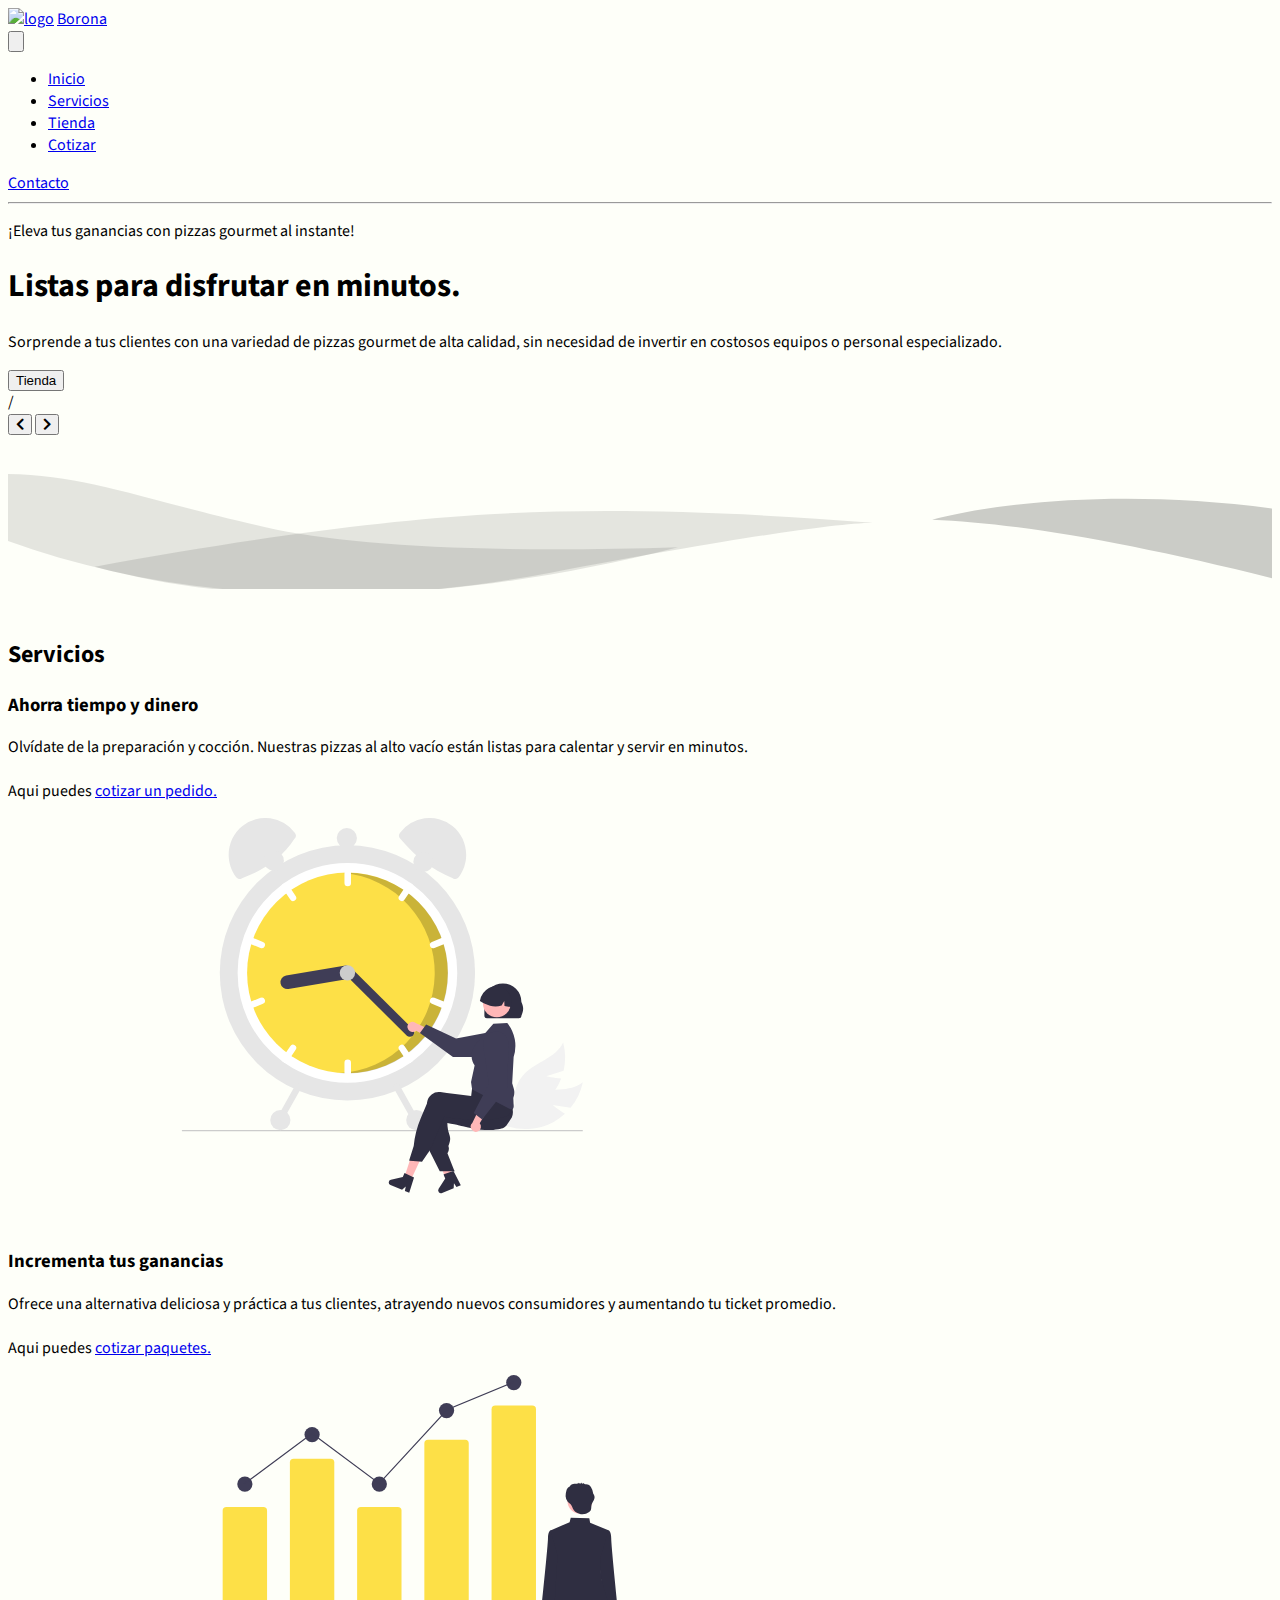
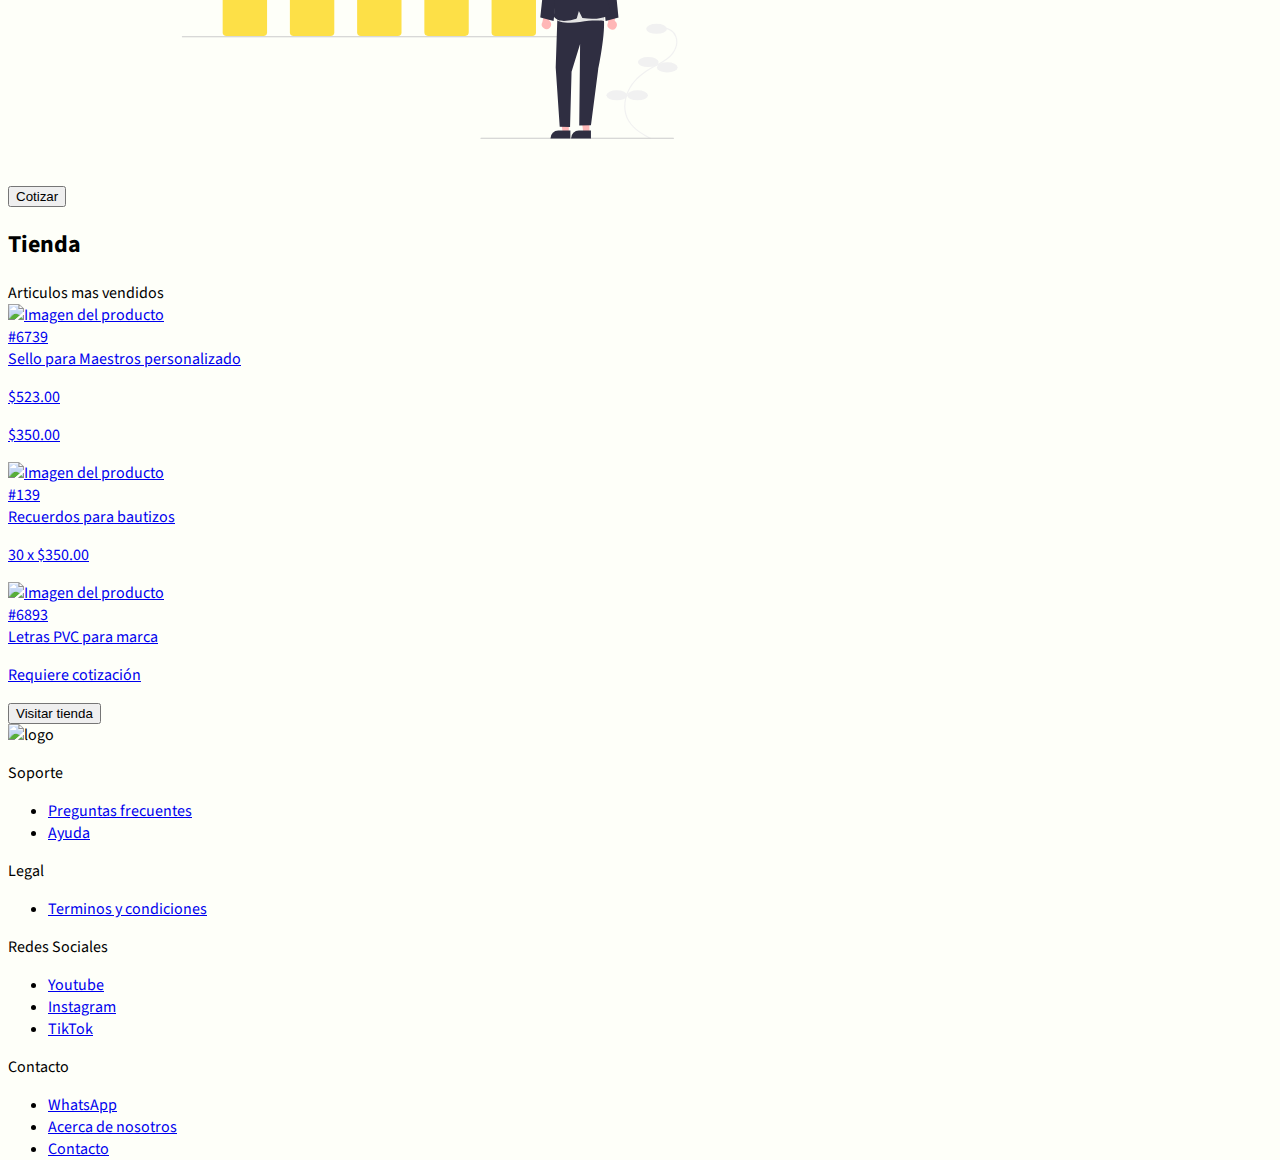
==== commit 3336a069: "Pizza" ====
--- a/index.html
+++ b/index.html
@@ -5,7 +5,7 @@
     <meta name="viewport" content="width=device-width, initial-scale=1.0" />
     <meta http-equiv="X-UA-Compatible" content="ie=edge" />
     <title>
-      Garoga
+      Borona
     </title>
     <meta name="description" content="Igzzio" />
     <meta name="keywords" content="" />
@@ -26,10 +26,10 @@
     <nav id="header" class="fixed w-full z-30 top-0 text-black">
       <div class="w-full container mx-auto flex flex-wrap items-center justify-between mt-1 py-1">
         <div class="pl-6 flex items-center">
-          <a href="#"><img src="https://blogger.googleusercontent.com/img/b/R29vZ2xl/AVvXsEjnQL7gNaZ66YKYY04O4cbfMyzHEq16F_vKD5nkOcSgBRx1baNFMo0v1QnpcOc4zkZ4DmSKW9xSJfXRyekHKQQ-qHb1LB6BCACzP9X5BUkKWDAnZW2rc-9lhcjVo-xR2SAxxOUjm2p-Rf8Kfq8dHDd_1h-eM7_m4CLdqmTWTDNU0FlhqjOOUygyNj2BvhQ/s1600/recortel%20%282%29.png" alt="logo" class="h-12 w-30 mr-1"/></a>
+          <a href="#"><img src="https://blogger.googleusercontent.com/img/b/R29vZ2xl/AVvXsEg6AaoIkBqRN9BGPEdRQrIBNooLgDPoXnJnKy3VBSsCFlpyrL08Urjr2HX-js7WDFcP_okSw0RzeE2AN9AX3L7Yzmvqt0F9KF205YhVx_6SOd58dKphJkEOia6Lc0h31to3nJ-_VdLkv4AJyprPQ-FmA_SrgkmX2IOLrEAUGedd7SQvh6_Da2ufGuC5JFg/s1600/Black%20and%20Green%20Flat%20Illustrated%20Organic%20Cosmetics%20Logo.png" alt="logo" class="h-12 w-30 mr-1"/></a>
           <a class="toggleColour text-black no-underline hover:no-underline font-bold text-2xl lg:text-3xl" href="#">
             <!--Icon from: http://www.potlabicons.com/ -->
-            Garoga
+            Borona
           </a>
         </div>
         <div class="block lg:hidden pr-4">
@@ -46,16 +46,16 @@
               <a class="inline-block py-2 px-4 text-black font-bold no-underline" href="#">Inicio</a>
             </li>
             <li class="mr-3">
-              <a class="inline-block text-black no-underline  hover:text-underline py-2 px-4" href="#Catalogo">Servicios</a>
+              <a class="inline-block text-black no-underline  hover:text-underline py-2 px-4" href="#Servicios">Servicios</a>
             </li>
             <li class="mr-2">
-              <a class="inline-block text-black no-underline hover:text-gray-500 hover:text-underline py-2 px-4" href="#Tienda">Tienda</a>
+              <a class="inline-block text-black no-underline hover:text-gray-500 hover:text-underline py-2 px-4" href="tienda.html">Tienda</a>
             </li>
             <li class="mr-2">
-              <a class="inline-block text-black no-underline hover:text-gray-500 hover:text-underline py-2 px-4" href="#Ghost">Cotizar Diseño</a>
+              <a class="inline-block text-black no-underline hover:text-gray-500 hover:text-underline py-2 px-4" href="#Servicios">Cotizar</a>
             </li>
           </ul>
-          <a href="#" class="mx-auto lg:mx-0 hover:underline bg-white text-gray-800 font-bold rounded-full mt-4 lg:mt-0 py-1 px-7 shadow  focus:outline-none focus:shadow-outline transform transition hover:scale-105 duration-300 ease-in-out">
+          <a href="contacto.html" class="mx-auto lg:mx-0 hover:underline bg-white text-gray-800 font-bold rounded-full mt-4 lg:mt-0 py-1 px-7 shadow  focus:outline-none focus:shadow-outline transform transition hover:scale-105 duration-300 ease-in-out">
             Contacto
           </a>
           
@@ -69,18 +69,22 @@
   <div class="container px-3 mx-auto flex flex-wrap flex-col md:flex-row items-center">
     <!--Left Col-->
     <div class="flex flex-col w-full md:w-2/5 justify-center items-center text-center text-black md:text-center">
-      <p class="uppercase tracking-loose  font-bold">Transformamos tus ideas en obras maestras</p>
+      <p class="uppercase tracking-loose  font-bold">¡Eleva tus ganancias con pizzas gourmet al instante!</p>
       <h1 class="my-4 text-5xl font-bold leading-tight">
-        Soluciones en cortes y grabado
+        Listas para disfrutar en minutos.
       </h1>
-      <p class="leading-normal text-2xl mb-8">
-        Desde lo clásico hasta lo moderno, tenemos opciones para todos los gustos.
+      <p class="leading-normal text-1xl mb-8">
+        Sorprende a tus clientes con una variedad de pizzas gourmet de alta calidad, sin necesidad de invertir en costosos equipos o personal especializado.
       </p>
-      <div class="grid place-content-center h-8 text-black">
+      <a href="tienda.html">
+      <div class="grid place-content-center  h-8 text-black">
         <div><button class="mx-auto lg:mx-0 hover:underline bg-yellow-300 text-gray-800 font-bold rounded-full my-6 py-4 px-8 shadow-lg focus:outline-none focus:shadow-outline transform transition hover:scale-105 duration-300 ease-in-out">
           Tienda
         </button></div>
       </div>
+      </a>
+
+     
     </div>
     <!--Right Col-->
     <div class="w-full md:w-3/5 py-6 text-center">
@@ -180,18 +184,19 @@
             <div class="w-full sm:w-1/2 p-1">
               <div class="align-middle">
                 <h3 class="text-3xl text-gray-800 font-bold justify-center items-center text-center leading-none mb-3">
-                  Personalización
+                  Ahorra tiempo y dinero
                 </h3>
                 <p class="text-black justify-center items-center text-center mb-3">
-                  Nuestro equipo de diseño puede trabajar con usted para crear un diseño que se ajuste a sus especificaciones exactas.                <br />
+                  Olvídate de la preparación y cocción. Nuestras pizzas al alto vacío están listas para calentar y servir en minutos.          <br />
                   <br />
                   Aqui puedes 
-                  <a class="text-yellow-600 underline" href="#Cotizar">cotizar un diseño.</a>
+                  <a class="text-yellow-600 underline" href="#Cotizar">cotizar un pedido.</a>
                 </p>
               </div>
             </div>
             <div class="w-full sm:w-1/2 p-1">
-              <svg class="w-5/6 sm:h-60 mx-auto" xmlns="http://www.w3.org/2000/svg" width="855.47002" height="404.75536" viewBox="0 0 855.47002 681.75536" xmlns:xlink="http://www.w3.org/1999/xlink"><path d="M571.5975,149.33241c-.12527,.02138-.31293,.05318-.54042,.09083-4.45166,.73689-31.36603,4.88942-58.50119-5.44719-11.49536-4.37895-7.57399-5.47034-33.17593-20.69436-30.0155-17.84848-37.71851-17.72375-39.95371-26.04619-4.46318-16.61855,19.36904-42.74324,35.1434-41.02317,4.15301,.45287,8.60071,2.92883,15.5185,1.24997,1.51988-.36885,8.17314-1.9835,11.41664-7.49075,2.89343-4.91287,.44277-8.45685,1.60645-12.4861,3.0544-10.57625,28.51545-15.85436,50.83788-12.12509,12.83894,2.14495,22.82514,8.00077,42.27314,19.62489,33.85001,20.23208,50.77483,30.34814,54.57873,45.84706,3.60544,14.69016-5.04806,21.02,1.24544,36.74533,5.86013,14.64221,15.16756,13.66425,18.3704,25.50919,5.15408,19.06075-13.97551,39.98007-21.94432,48.69443-8.73679,9.55424-17.0924,14.79793-28.18511,21.75929-13.92329,8.73773-20.88475,13.10657-29.25457,12.66208-15.17489-.8059-60.26717,1.93742-60.85533-10.62024-.22038-4.70619-54.90973-.85278-27.98046-51.52012,3.30301-6.2146,68.00945,.42355,68.86346-3.14656" fill="#2f2e41"/><polygon points="597.78694 181.75476 644.29875 251.13271 510.78694 278.13271 519.29088 191.27409 597.78694 181.75476" fill="#ffb6b6"/><polygon points="597.78694 181.75476 644.29875 251.13271 510.78694 278.13271 519.29088 191.27409 597.78694 181.75476" opacity=".1"/><polygon points="500.78694 233.13271 644.78694 227.13271 708.78694 262.13271 705.78694 487.13271 772.78694 614.13271 434.78694 550.13271 460.78694 454.13271 448.78694 252.13271 500.78694 233.13271" fill="#fcd34d"/><path d="M3.87807,670.23562c-4.5973-7.24667-5.14023-16.20053-1.45205-23.95072l54.80692-115.15585c4.0904-8.59445,12.88363-14.14749,22.40161-14.14749H771.88865c9.25309,0,17.67165,5.09022,21.9693,13.28457l58.74558,111.9822c4.06073,7.74086,3.79329,16.83204-.71458,24.32114-4.50787,7.48825-12.41699,11.97917-21.15724,12.01393l-805.80659,3.17195h-.10087c-8.54232,0-16.36752-4.30104-20.94617-11.51974Z" fill="#fff"/><path d="M3.87807,670.23562c-4.5973-7.24667-5.14023-16.20053-1.45205-23.95072l54.80692-115.15585c4.0904-8.59445,12.88363-14.14749,22.40161-14.14749H771.88865c9.25309,0,17.67165,5.09022,21.9693,13.28457l58.74558,111.9822c4.06073,7.74086,3.79329,16.83204-.71458,24.32114-4.50787,7.48825-12.41699,11.97917-21.15724,12.01393l-805.80659,3.17195h-.10087c-8.54232,0-16.36752-4.30104-20.94617-11.51974Zm75.75648-150.65004c-8.51901,0-16.38914,4.9707-20.05019,12.66239L4.77744,647.40382c-3.30122,6.93643-2.81551,14.95023,1.29947,21.4374,4.09845,6.46089,11.10142,10.31012,18.74776,10.31012h.09028l805.80659-3.17195c7.82266-.03052,14.90191-4.05098,18.93637-10.75345,4.03488-6.70247,4.27392-14.84003,.63999-21.76714l-58.74558-111.9839c-3.84712-7.33313-11.38157-11.88932-19.66366-11.88932H79.63456Z" fill="#3f3d56"/><path d="M707.43831,637.73232l-285.67432-19.64063c-4.21777-.29004-7.58154-3.13379-8.56934-7.24414-.98828-4.11035,.71582-8.17187,4.34082-10.34668l63.1709-37.90332c1.604-.96289,3.44385-1.43066,5.30908-1.34082l247.10596,11.23242c3.26709,.14746,6.18506,1.93164,7.80566,4.77246,1.62109,2.83984,1.67236,6.25977,.13818,9.14746l-24.60254,46.31152c-1.65137,3.1084-4.88867,5.03418-8.37402,5.03418-.21582,0-.43311-.00781-.65039-.02246Z" fill="#3f3d56"/><polygon points="419.28694 606.63271 703.78694 626.13271 726.28694 577.63271 482.34011 568.06586 419.28694 606.63271" fill="#fff"/><circle cx="559.28673" cy="119.63292" r="85.492" fill="#ffb6b6"/><path d="M586.82325,125.16526c-.12527,.02138-.31293,.05318-.54042,.09083-4.45166,.73689-31.36603,4.88942-58.50119-5.44719-11.49536-4.37895-7.57399-5.47034-33.17593-20.69436-30.0155-17.84848-37.71851-17.72375-39.95371-26.04619-4.46318-16.61855,19.36904-42.74324,35.1434-41.02317,4.15301,.45287,8.60071,2.92883,15.5185,1.24997,1.51988-.36885,8.17314-1.9835,11.41664-7.49075,2.89343-4.91287,.44277-8.45685,1.60645-12.4861,3.0544-10.57625,28.51545-15.85436,50.83788-12.12509,12.83894,2.14495,22.82514,8.00077,42.27314,19.62489,33.85001,20.23208,50.77483,30.34814,54.57873,45.84706,3.60544,14.69016-5.04806,21.02,1.24544,36.74533,5.86013,14.64221,15.16756,13.66425,18.3704,25.50919,5.15408,19.06075-13.97551,39.98007-21.94432,48.69443-8.73679,9.55424-17.0924,14.79793-28.18511,21.75929-13.92329,8.73773-20.88475,13.10657-29.25457,12.66208-15.17489-.8059-30.26834-14.55799-30.8565-27.11565-.22038-4.70619,1.74286-6.11756,6.6018-22.29628,2.02428-6.74043,3.42836-12.30488,4.28237-15.87499" fill="#2f2e41"/><path d="M645.41959,583.2104c5.50003,.21726,9.68589,5.14529,9.98928,10.48468,.31488,5.54157-3.53842,10.64665-8.16742,13.28505-5.42291,3.09089-12.19159,3.58698-18.29762,3.05498-5.49247-.47854-11.46812-2.18688-15.00251-6.72213-2.97377-3.81586-4.06791-9.58168-1.53863-13.9134,2.50773-4.29481,7.84087-5.48065,12.30179-3.75718,4.72107,1.82398,7.68934,6.11767,7.71913,11.19132,.03302,5.62445-3.21504,10.82107-7.77322,13.931-4.91604,3.35409-11.10393,4.43263-16.95564,4.41917-6.37609-.01467-12.72435-1.35296-18.59021-3.83795-5.49552-2.3281-10.98629-5.68546-14.91567-10.24739-3.68384-4.27686-5.88933-10.21096-3.8442-15.75829,1.67722-4.54939,5.9143-7.33835,10.76682-6.95311,4.44278,.35271,8.93644,2.93062,10.9084,7.03582,2.22478,4.63152,1.22563,10.18829-1.60575,14.32916-3.26917,4.78113-8.43689,7.46782-14.17545,7.85617-6.1074,.41331-12.1558-1.75737-17.17993-5.11225-4.65201-3.1064-8.74054-7.08317-13.73537-9.66757-2.40361-1.24366-5.01937-2.03449-7.74067-2.03105-3.46544,.00439-6.79714,1.14219-10.167,1.80261-2.85638,.55979-5.80046,.88592-8.61917-.02696-2.41214-.7812-4.66946-2.21278-6.18878-4.2657-1.43732-1.94212-1.94177-4.37513-1.12762-6.68087,.63847-1.80817,3.53799-1.0296,2.89284,.79752-1.48874,4.2162,3.61841,7.31435,7.19344,7.70119,2.71215,.29347,5.51033-.49026,8.12697-1.1023,2.72701-.63785,5.51542-1.29029,8.33496-1.22094,9.98914,.2457,16.59259,8.78454,24.64657,13.41711,8.46766,4.87051,20.86762,5.2101,26.05295-4.46846,1.88335-3.51533,2.27214-8.18796-.31504-11.47225-2.15531-2.73607-5.98422-4.37304-9.45465-3.84277-4.35815,.6659-6.52894,4.81683-6.37058,8.94354,.1938,5.05046,3.71385,9.15372,7.46808,12.1786,8.35684,6.73331,19.43858,10.16316,30.12733,9.56115,5.01484-.28244,10.34459-1.5882,14.24037-4.92709,3.36601-2.88485,5.66353-7.57647,4.85472-12.07045-.69999-3.88933-3.96151-6.83934-7.90315-7.23086-4.03163-.40046-7.18232,2.4619-7.36226,6.48916-.20239,4.52988,2.48912,8.31076,6.38898,10.37362,4.41801,2.33694,9.77179,2.62664,14.66749,2.37198,5.19776-.27037,10.61459-1.64031,14.25182-5.59833,3.10275-3.3764,4.27897-8.3855,1.41996-12.29206-1.26189-1.72425-3.15977-2.93907-5.32133-3.02446-1.92407-.076-1.93383-3.07639,0-3h0Z" fill="#fcd34d"/><path d="M508.69182,579.99657l1.52937-9.45755,84.874-162.21922c1.4057-2.68671,4.7363-3.72925,7.42301-2.32355,2.68714,1.40593,3.72925,4.7363,2.32355,7.42301l-84.83643,162.1474-6.9356,6.72045c-.82045,.79082-2.00383,.96081-3.01405,.43225-1.00979-.52833-1.54487-1.59742-1.36386-2.7228Z" fill="#3f3d56"/><path d="M566.54507,476.78954c9.57552,1.80268,18.58002,5.87235,26.26015,11.86853l.43221,.09321,.08732-.43044,92.5018,14.48851-6.70141-123.03589,70.10474-38.39695-16.57008,207.97273c-3.58858,13.28197-17.37253,21.03901-30.58828,17.2138l-117.75084-33.86962,.29404-1.44899-.41161-.11083c-9.41061,2.53809-19.29222,2.78507-28.81774,.72023-23.89682-4.83605-40.77191-21.08616-37.69175-36.29379,3.08013-15.20752,24.94674-23.61153,48.85145-18.77051Z" fill="#ffb6b6"/><path d="M629.78694,284.13271l79-22s41.5,30.5,46.5,63.5c.59466,3.92476,2.24425,186.74591,.5,191.5-12.9217,35.21903-84-21-84-21l-42-212Z" fill="#fcd34d"/><path d="M287.12239,612.72158l-8.18994-7.01953h-.00049c-1.21924-1.0459-2.70166-1.73828-4.28711-2.00293l-182.48291-30.41406c-4.16504-.69434-7.2417-3.70215-8.02979-7.85059-.7876-4.14844,.97217-8.0752,4.59326-10.24805l65.10156-39.06055c2.17578-1.30566,4.73633-1.7168,7.21338-1.15723l231.37354,52.27344c4.49805,1.01563,7.5,4.65039,7.64746,9.25977s-2.61621,8.42871-7.04102,9.73047l-96.74072,28.45312c-.91797,.27051-1.854,.40234-2.78223,.40234-2.30908,0-4.56885-.81738-6.375-2.36621Z" fill="#3f3d56"/><path d="M199.24265,385.8823c9.04537,3.62236,17.09164,9.35828,23.46563,16.72787l.40598,.17512,.16901-.40539,87.94686,32.12243,93.90282-152.04197,51.91219,32.17336-108.87774,174.59479c-6.09203,12.33596-21.11694,17.27772-33.34212,10.96636l-108.96609-56.025,.56899-1.36465-.38237-.18842c-9.72393,.66821-19.46642-1.00253-28.41198-4.87241-22.50848-9.3709-35.91835-28.58053-29.95231-42.90414,5.96598-14.32351,29.04589-18.33523,51.56115-8.95792Z" fill="#ffb6b6"/><path d="M505.86641,309.90886l-41.53395-62.10999s-49.42467,9.78272-69.78432,36.2305c-2.54495,3.30597-89.96333,130.0895-90.52652,135.62245-3.94234,38.7307,96.52917,56.87811,96.52917,56.87811l105.31562-166.62107Z" fill="#fcd34d"/><path d="M282.60237,614.58779l-209.18164-28.91211c-7.00098-.9668-12.7793-5.9834-14.72168-12.7793L10.6556,404.74404c-1.62793-5.69922-.4126-11.60059,3.33447-16.19238s9.2832-6.96484,15.19482-6.51367l210.75049,16.14648c7.62451,.58398,14.0249,5.95313,15.92773,13.35938l46.47412,180.91797c1.48291,5.77344,0,11.87598-3.96777,16.32422-3.4165,3.83105-8.26123,5.9707-13.31152,5.9707-.81445,0-1.63525-.05566-2.45557-.16895Z" fill="#3f3d56"/><path d="M235.97555,270.16555c1.22266,1.34497,5.65967-.02539,14.48413-2.82062,6.70776-2.12482,7.74097-2.89801,8.37891-3.45233,2.24316-1.94897,2.83105-3.99841,5.05298-13.05225,3.98779-16.25031,4.11108-17.86407,6.15894-21.31244,.70508-1.1875,2.48633-4.02008,2.052-4.37109-.44629-.36078-2.37402,2.59009-5.93677,3.70502-3.47241,1.08661-5.0354-.65405-7.99976-.21075-3.83203,.57306-6.1106,4.21313-9.68457,10.10486-3.16479,5.21765-3.56299,7.31671-8.00024,17.68365-1.25708,2.93671-2.26929,5.20978-3.04639,7.00616-8.71191,8.1311-17.35229,16.36945-25.91431,24.67938,.16504-.25244,.32031-.49048,.45508-.69739,3.79248-5.823,4.30786-8.9447,4.25293-11.28387-.08911-3.78973-1.89917-6.67615-5.51538-12.29468-3.5437-5.50574-6.90137-9.13861-10.94678-13.47375-5.30298-5.68243-7.95435-8.52386-9.01025-8.33691-7.54175,1.33466-9.55859,52.68732-.06958,61.87128-1.33179,.95154-2.43481,1.94818-3.23242,2.92853-8.1228-9.01862-22.0376-19.09454-37.45215-20.33508-9.50293-.76495-14.7478,2.21722-16.37866,3.24158-7.5376,4.73419-12.01953,14.20996-9.76855,16.88367,2.09888,2.49329,8.16089-3.1748,20.04175-2.86261,8.29004,.2179,14.76562,3.2254,18.61011,5.01099,8.0647,3.74561,11.0144,7.42786,16.96045,9.95062-2.78735,2.29694-4.99585,5.16351-6.38257,7.83746-.48047,.495-.95898,.9928-1.43896,1.48853-6.13525-3.45746-13.04419-5.99377-20.28613-6.5766-9.50317-.76489-14.74805,2.21722-16.37891,3.24164-5.08008,3.1908-8.76147,8.52966-9.9397,12.49396-.77002,.15485-1.48267,.33142-2.13501,.52203-2.30298-5.20441-9.15625-10.69293-15.52856-13.45898-10.96899-4.76129-25.21753-3.49933-26.74219,1.02856-.04858,.14417-.06079,.2865-.08228,.4292,1.20239-9.70154,2.83496-19.33533,4.87476-28.89899,.06909,.27271,.15601,.54907,.27173,.83972,2.70776,6.80096,10.02466,13.32867,19.99829,16.71515,7.82788,2.65784,11.10669,1.28033,11.93945,.89545,.79565-.36774,4.23218-1.84271,5.07422-4.77576,1.56104-5.43781-7.99878-21.50867-14.02881-16.11816-19.37427,17.31927-22.03296,3.2951-22.92285,.93451,1.64722-7.56091,3.54321-15.07867,5.66968-22.55341,.03662,.04565,.06836,.09058,.10645,.13666,4.23291,5.13354,12.37891,8.75018,21.95166,8.90997,7.51318,.12537,9.96802-1.97772,10.58203-2.54224,.58618-.53931,3.15063-2.77063,3.06445-5.54303-.15967-5.13989-9.30347-9.32605-16.61938-10.05188-6.7417-.66888-14.00122,1.3952-17.60229,4.00897,1.67432-5.5976,3.47534-11.1709,5.39648-16.72003,4.92017,2.00964,11.88965,1.73938,18.73633-1.32117,5.64624-2.5238,6.74414-4.9472,7.00513-5.58203,.24927-.60638,1.38428-3.16364,.35425-5.20087-1.90967-3.7771-10.18628-3.7132-15.89453-1.70581-2.35107,.82684-4.58545,2.09875-6.50049,3.53674,3.40454-9.09534,7.11572-18.12585,11.10693-27.08972l-4-1c-5.09863,11.45087-9.54395,23.05096-13.36426,34.77948-.4751-3.4397-1.66553-7.10413-3.23291-10.08124-4.60889-8.75372-14.45312-15.32111-17.78223-13.19031-.66602,.42621-.94629,1.12036-1.19971,1.94678-2.04077,6.65015-.50391,15.84052,4.87061,24.2843,4.21802,6.6272,7.4668,7.55756,8.31299,7.76794,.7146,.17773,3.47314,.93933,5.74048-.04175-1.5249,5.2251-2.93481,10.47284-4.22046,15.74396-1.54712-3.84119-4.59595-7.9339-7.82031-10.7641-7.4353-6.52594-18.97754-9.13739-21.32422-5.95673-.46924,.63617-.48267,1.3847-.42383,2.24719,.47314,6.94006,5.1958,14.97253,13.23486,20.93524,6.30981,4.67981,9.67627,4.38647,10.54175,4.28027,.50952-.0625,2.04907-.21582,3.53345-.88696-1.37793,6.40466-2.58228,12.84039-3.62329,19.30316-2.08203-7.2298-9.15454-16.24927-15.82935-13.37982-11.84448,5.09186-25.76758-2.72955-27.30005,.69067-.39868,.88995-.0686,1.8075,.31299,2.80322,3.0686,8.01245,11.5437,15.77582,23.18066,19.89844,9.1333,3.23566,12.99731,1.67175,13.97925,1.23346,.65088-.29053,2.79858-1.18787,4.39844-2.85284-1.15015,8.30432-2.03174,16.65106-2.65259,25.034-2.46948-5.39191-9.42529-11.07251-15.93701-14.0014-11.42236-5.13751-26.36182-4.01208-28.021,.70892-.33179,.94427-.07007,1.85522,.32129,2.87726,3.1499,8.224,11.84839,16.19226,23.79272,20.42371,9.37451,3.32111,13.34033,1.71594,14.34839,1.26605,.73633-.32861,3.33716-1.41528,4.99561-3.47864-.2124,3.87549-.37646,7.75732-.48022,11.64655-.02954,1.10785-.04688,2.21552-.06836,3.32324-.13452,.21765-.25195,.44019-.33008,.67291-.32007,.95032-.10229,1.86444,.27344,2.86316-.0083,.70355-.0127,1.40692-.01733,2.11035-2.08984-1.89435-4.58276-4.74274-7.5813-8.80164-2.70557-3.66235-5.2749-.9751-6.92529,2.14319-2.5874-.57635-5.05542-.2196-6.99634,1.59351-13.01587,12.159-27.6145,5.70819-27.82104,9.33344-.05957,1.04608,.50073,1.87799,1.20703,2.78021,5.68311,7.25995,16.83984,12.55627,30.09424,13.11444,10.40259,.43805,13.87695-2.38879,14.74707-3.14911,.30566-.26709,.99072-.84387,1.73267-1.65485,.5957,.47589,1.17554,.90735,1.75708,1.30115,.22876,6.96008,.63818,13.91217,1.24512,20.85156-.49341,.04419-.96533,.12531-1.31689,.16113-5.03882,.51349-6.73657-6.28485-14.34839-8.76849-2.52783-.82477-7.39771-1.72491-9.96411,0-.36963,.24847-1.63062,1.18256-3.58716,1.99286-1.15649,.47906-2.04004,.70111-2.39136,.79712-3.12305,.85419-6.01562,3.19812-7.97119,4.78278-3.67627,2.97888-5.51416,4.46832-6.3772,7.17419-.27148,.85156-1.0354,3.24689,0,5.5799,.48926,1.10242,1.62476,2.74219,5.97852,4.38422,2.58765,.97601,10.13501,3.82257,19.1311,.79718,2.04858-.6889,.48486-.44226,8.36987-4.38422,6.20361-3.10144,9.83179-4.58398,10.36279-7.57275,.18677-1.05072-.00146-2.33203,.79712-2.78998,.44385-.25446,.98047-.1308,1.51611,.06213,.52197,5.5788,1.17383,11.14868,1.96387,16.70734h-7.09863c-9.42578,0-17.88184,5.24609-22.06738,13.69141l-26.55237,53.56787c-1.67627,3.38086-2.5625,7.16309-2.5625,10.9375v137.74316c0,13.58105,11.04895,24.62988,24.63,24.62988h61.97705c13.58105,0,24.62988-11.04883,24.62988-24.62988v-126.83496c0-3.0918-.57275-6.11914-1.70264-8.99805l-25.30566-64.47559c-3.06934-7.81934-9.7168-13.35071-17.66309-15.06335,2.54883-3.02167,5.10156-6.04028,7.67432-9.04999,3.23926,1.56299,6.80273,2.84607,10.63403,3.74677,10.13574,2.38275,14.07886,.25824,15.07642-.32526,.95264-.5575,5.08203-2.8233,5.78198-6.60242,.07495-.40485,.104-.81464,.09863-1.22729,10.38232,8.43982,15.7981,12.59979,19.75513,11.21271,3.40186-1.19244,5.34399-5.1004,6.45605-8.60718,1.16138,.16119,2.39307,.32642,3.70581,.50171,14.21948,1.89862,21.38501,2.77924,24.12598-.58881,3.79346-4.66107,.19287-13.64899-.79956-16.12604-2.15698-5.38403-5.4751-8.65979-7.53638-10.65265-2.67651-2.58801-10.30518-9.96387-22.31519-10.94775-2.61084-.21393-4.9563-.04974-7.3457,.45026-.83252-.76154-1.71118-1.50775-2.67871-2.21643-1.84351-1.35052-3.66406-2.35083-5.62354-3.13226,3.00586-3.2934,6.02002-6.57623,9.04834-9.84564,.47949,.21802,.93457,.42865,1.35278,.62292,9.9209,4.60773,12.10059,9.11981,21.64136,11.49512,4.32861,1.07758,9.229,2.29767,10.44189,.46344,2.15527-3.25848-6.99268-16.66602-21.12891-25.73755,.95312-1.00916,1.90869-2.01508,2.86401-3.02155,1.29272,.54193,2.43164,1.07056,3.4021,1.52124,9.9209,4.60779,12.10059,9.11981,21.6416,11.49512,4.32812,1.07758,9.22852,2.29767,10.44189,.46344,1.92285-2.90747-5.15283-13.89789-16.74072-22.677,3.18311-1.0108,7.40381-2.13104,12.86938-1.98743,8.29004,.2179,14.76562,3.2254,18.61011,5.01099,9.9209,4.60773,12.10059,9.11981,21.64136,11.49512,4.32837,1.07758,9.22876,2.29761,10.44189,.46338,3.20386-4.84436-18.55713-32.13715-44.58789-34.23212-2.02051-.16266-3.83691-.14886-5.47876-.02753-.22681-.37592-.47314-.76184-.73267-1.15436,8.80737,.28308,26.00781-2.23499,40.64795,8.04358,4.22144,2.96375,12.42212,9.93555,26.14648,15.66357,4.38647,1.83081,6.59229,2.73096,7.19971,1.97913,2.17456-2.69092-15.90698-24.83765-41.3457-35.74786-10.08594-4.32562-16.31763-4.73492-20.75-4.07965,.68311-.77881,1.34888-1.58258,1.98975-2.38983,9.90552-9.71509,19.93604-19.32855,30.05664-28.81268-.48999,1.51489-.47363,2.32117,.06079,2.90918Zm-127.11743,120.91547c-11.18823-3.62207-24.73608-1.67609-28.2688,2.44482-.49805-3.6524-.93091-7.31006-1.2876-10.97485,5.09717,2.84668,10.41577,3.60913,20.50488,4.95618,4.29712,.57379,7.93994,1.05145,11.02124,1.3501,.41382,1.12177,.85522,2.13123,1.36743,3.09698,.05933,.11218,.12305,.21881,.18359,.32935l-.08936,.10187c-1.14893-.49817-2.30005-.93817-3.4314-1.30444Zm-29.72583-49.06946c.31909-1.05865,.32568-2.18616,.08203-3.34827,.34814-4.21057,.78271-8.40814,1.29688-12.59308-.01318,.64056,.18994,1.28174,.4668,1.97662,3.11035,7.81177,11.51465,15.30969,22.9707,19.19946,2.13696,.72565,3.97021,1.18317,5.54932,1.46265-.69482,1.21057-1.22705,2.39026-1.57983,3.48151-3.90552-3.13757-8.93286-5.41907-14.63696-2.99854-1.55225,.65869-2.47363,3.06836-3.27393,5.94989-5.26953,.09088-9.67285,1.19043-11.77002,3.05048,.01123-.77588,.00732-1.55005,.02808-2.32709,.11816-4.42889,.33643-8.84338,.64404-13.24432,.08398-.19708,.15967-.39954,.2229-.60931Zm-.88013,22.78009c.22705,.46503,.47583,.9278,.73413,1.38904-.23438-.17261-.47437-.35828-.7207-.55927-.00659-.27637-.0083-.55328-.01343-.82977Zm8.99707,56.6853c-.61353-.08081-1.23267-.1391-1.85767-.17438-1.44238-7.16107-2.77441-14.31738-3.88916-21.48724,2.93164,4.65265,7.71655,8.91241,13.81152,12.14246-2.70459,3.16528-5.38672,6.34076-8.0647,9.51917Zm47.22192-53.85864c-3.81543-1.22534-8.29272-1.81195-14.48926-2.53149-1.57031-2.18262-3.18896-3.79041-4.3855-4.94714-.64819-.62665-1.64307-1.86963-2.93213-3.32385,3.34009-1.07196,8.32495-2.98206,15.3689-2.79694,6.40186,.16827,11.71484,1.99896,15.57617,3.64691-3.05859,3.30457-6.10205,6.62366-9.13818,9.95251Zm21.62378-23.30524c-3.74927-2.26562-7.81543-4.20551-12.09595-5.56879,.41602-.00378,.82324-.01605,1.25464-.0047,5.30835,.13953,9.86743,1.42316,13.47314,2.79694-.87744,.92529-1.7561,1.84906-2.63184,2.77655Z" fill="#ccc"/></svg>
+              <svg class="w-5/6 sm:h-60 mx-auto" xmlns="http://www.w3.org/2000/svg" width="855.47002" height="404.75536" viewBox="0 0 855.47002 681.75536" xmlns:xlink="http://www.w3.org/1999/xlink"><path d="M886.75657,617.4844l30.31095,4.737a98.98541,98.98541,0,0,0,20.60431-42.93875c-22.16391,18.14266-55.86923,8.5016-82.74464,18.40656A59.5399,59.5399,0,0,0,819.307,635.03277L804.49369,650.9701A99.77016,99.77016,0,0,0,887.905,646.378a96.3717,96.3717,0,0,0,19.64-14.09929C896.93923,625.60042,886.75657,617.4844,886.75657,617.4844Z" transform="translate(-262.16498 -134.02654)" fill="#f2f2f2"/><path d="M875.99631,569.00709l29.24218-9.2783a98.98538,98.98538,0,0,0-.70813-47.62114c-11.74636,26.12313-46.21379,32.5259-65.851,53.37718a59.53993,59.53993,0,0,0-15.227,49.31l-6.15081,20.871a99.77014,99.77014,0,0,0,72.60872-41.31,96.37253,96.37253,0,0,0,11.29063-21.37854C888.72981,571.73,875.99631,569.00709,875.99631,569.00709Z" transform="translate(-262.16498 -134.02654)" fill="#f2f2f2"/><path d="M937.835,660.62474a1.18647,1.18647,0,0,1-1.19006,1.19H263.355a1.19,1.19,0,0,1,0-2.38h673.29A1.18651,1.18651,0,0,1,937.835,660.62474Z" transform="translate(-262.16498 -134.02654)" fill="#ccc"/><circle cx="278.99773" cy="260.8659" r="215" fill="#e6e6e6"/><path d="M726.16271,394.89244a184.74377,184.74377,0,0,1-74.67,148.51c-1.55,1.16-3.13,2.29-4.72,3.39a185.03127,185.03127,0,0,1-211.22,0c-1.59-1.1-3.17-2.23-4.72-3.39a185.01966,185.01966,0,0,1,0-297.02c1.55-1.16,3.13-2.29,4.72-3.39a185.0315,185.0315,0,0,1,211.22,0c1.59,1.1,3.17,2.23,4.72,3.39A184.74369,184.74369,0,0,1,726.16271,394.89244Z" transform="translate(-262.16498 -134.02654)" fill="#fff"/><circle cx="278.99773" cy="260.8659" r="169" fill="#fde047"/><path d="M541.60362,226.36486c-2.562,0-5.10815.067-7.64221.1798a168.99467,168.99467,0,0,1-7.15649,337.168c4.87781.42328,9.81116.65223,14.7987.65223a169,169,0,0,0,0-338Z" transform="translate(-262.16498 -134.02654)" opacity="0.2"/><path d="M541.66271,213.89244a5.50968,5.50968,0,0,0-5.5,5.5v24a5.5,5.5,0,0,0,11,0v-24A5.50968,5.50968,0,0,0,541.66271,213.89244Z" transform="translate(-262.16498 -134.02654)" fill="#fff"/><path d="M651.49272,246.38243c-1.55-1.16-3.13-2.29-4.72-3.39a5.49662,5.49662,0,0,0-4.9,2.39l-13.51,19.83a5.49872,5.49872,0,0,0,9.09,6.19l13.51-19.83A5.4644,5.4644,0,0,0,651.49272,246.38243Z" transform="translate(-262.16498 -134.02654)" fill="#fff"/><path d="M712.87273,336.80242a5.4929,5.4929,0,0,0-7.16-3.02l-22.24,9.03a5.49945,5.49945,0,0,0,4.14,10.19l22.24-9.03A5.51241,5.51241,0,0,0,712.87273,336.80242Z" transform="translate(-262.16498 -134.02654)" fill="#fff"/><path d="M453.96269,265.21245l-13.51-19.83a5.49661,5.49661,0,0,0-4.9-2.39c-1.59,1.1-3.17,2.23-4.72,3.39a5.46442,5.46442,0,0,0,.53,5.19l13.51,19.83a5.49872,5.49872,0,0,0,9.09-6.19Z" transform="translate(-262.16498 -134.02654)" fill="#fff"/><path d="M398.85271,342.81243l-22.24-9.03a5.49942,5.49942,0,0,0-4.14,10.18994l22.24,9.03a5.49945,5.49945,0,0,0,4.14-10.19Z" transform="translate(-262.16498 -134.02654)" fill="#fff"/><path d="M541.66271,540.89244a5.50968,5.50968,0,0,0-5.5,5.5v24a5.5,5.5,0,0,0,11,0v-24A5.50968,5.50968,0,0,0,541.66271,540.89244Z" transform="translate(-262.16498 -134.02654)" fill="#fff"/><path d="M650.96269,538.21245l-13.51-19.83a5.49872,5.49872,0,1,0-9.09,6.19l13.51,19.83a5.49657,5.49657,0,0,0,4.9,2.39c1.59-1.1,3.17-2.23,4.72-3.39A5.46436,5.46436,0,0,0,650.96269,538.21245Z" transform="translate(-262.16498 -134.02654)" fill="#fff"/><path d="M709.85271,445.81243l-22.24-9.03a5.49942,5.49942,0,0,0-4.14,10.18994l22.24,9.03a5.49945,5.49945,0,0,0,4.14-10.19Z" transform="translate(-262.16498 -134.02654)" fill="#fff"/><path d="M452.51268,516.93242a5.5,5.5,0,0,0-7.63995,1.45l-13.51,19.83a5.46439,5.46439,0,0,0-.53,5.19c1.55,1.16,3.13,2.29,4.72,3.39a5.49656,5.49656,0,0,0,4.9-2.39l13.51-19.83A5.49838,5.49838,0,0,0,452.51268,516.93242Z" transform="translate(-262.16498 -134.02654)" fill="#fff"/><path d="M401.87273,439.80242a5.4929,5.4929,0,0,0-7.16-3.02l-22.24,9.03a5.49945,5.49945,0,0,0,4.14,10.19l22.24-9.03A5.51241,5.51241,0,0,0,401.87273,439.80242Z" transform="translate(-262.16498 -134.02654)" fill="#fff"/><path d="M548.79894,392.16338a11.5131,11.5131,0,0,1-9.40873,13.26558l-97.59815,16.60128a11.5,11.5,0,0,1-3.85686-22.67432l97.59815-16.60127A11.5131,11.5131,0,0,1,548.79894,392.16338Z" transform="translate(-262.16498 -134.02654)" fill="#3f3d56"/><path d="M651.51837,500.29429a7.5082,7.5082,0,0,1-10.60652.04177l-105.063-104.23895a7.5,7.5,0,0,1,10.56475-10.64828l105.063,104.23895A7.50819,7.50819,0,0,1,651.51837,500.29429Z" transform="translate(-262.16498 -134.02654)" fill="#3f3d56"/><circle cx="278.99773" cy="260.8659" r="13" fill="#ccc"/><path d="M451.61885,169.47127c-19.95483,31.3725-50.40146,52.19272-87.94977,65.87042a7.05892,7.05892,0,0,1-9.88158-1.41838l0,0c-20.3959-27.23248-15.79051-66.15312,11.1278-86.96189a62.06846,62.06846,0,0,1,87.55785,11.87509l.56413.75322A7.05892,7.05892,0,0,1,451.61885,169.47127Z" transform="translate(-262.16498 -134.02654)" fill="#e6e6e6"/><path d="M629.85228,158.83648a62.06846,62.06846,0,0,1,87.55785-11.87509c26.91832,20.80877,31.52371,59.72941,11.1278,86.96189l0,0a7.05889,7.05889,0,0,1-9.88155,1.41838c-34.8573-13.34536-63.4422-36.43945-87.94983-65.87042a7.059,7.059,0,0,1-1.41838-9.88157Z" transform="translate(-262.16498 -134.02654)" fill="#e6e6e6"/><path d="M621.10592,581.16067a5.50968,5.50968,0,0,0-2.11376,7.48546l31.74188,56.7226a5.5,5.5,0,0,0,9.59921-5.3717l-31.74188-56.7226A5.50968,5.50968,0,0,0,621.10592,581.16067Z" transform="translate(-262.16498 -134.02654)" fill="#e6e6e6"/><path d="M453.734,583.27443,421.99216,639.997a5.5,5.5,0,0,0,9.59921,5.3717l31.74188-56.7226a5.5,5.5,0,1,0-9.59921-5.3717Z" transform="translate(-262.16498 -134.02654)" fill="#e6e6e6"/><circle cx="394.99773" cy="508.8659" r="17" fill="#e6e6e6"/><circle cx="406.99773" cy="73.8659" r="17" fill="#e6e6e6"/><circle cx="277.99773" cy="33.8659" r="17" fill="#e6e6e6"/><circle cx="154.99773" cy="71.8659" r="17" fill="#e6e6e6"/><circle cx="165.99773" cy="508.8659" r="17" fill="#e6e6e6"/><path d="M643.82785,490.73326a8.51615,8.51615,0,0,0,12.95041,1.67682l26.67551,14.29343-1.43061-15.66135L656.911,479.86993a8.56232,8.56232,0,0,0-13.08312,10.86333Z" transform="translate(-262.16498 -134.02654)" fill="#ffb7b7"/><path d="M663.26422,496.199l10.45348-14.42967,50.35989,23.80654,62.667-11.75832a21.47122,21.47122,0,0,1,25.43021,21.06258h0a21.49411,21.49411,0,0,1-21.43119,21.51043l-71.81625.13324Z" transform="translate(-262.16498 -134.02654)" fill="#3f3d56"/><polygon points="384.999 611.399 374.422 606.341 388.951 562.133 404.56 569.599 384.999 611.399" fill="#ffb7b7"/><path d="M718.07,738.29872c-.7691.48175-1.5382.95554-2.31507,1.42951-1.546.94777-3.10749,1.88-4.669,2.79663-.78465.45843-1.57707.91685-2.36172,1.3675v.02314l-.04661.00777-.01551.00778-1.19641.29531-1.71686-4.537-.79243-2.08974-1.1187-2.95994-2.051-5.41478-10.79851-28.51121,16.78822-4.1408.62926,2.5715h.00778l.31072,1.274,5.86543,23.788,1.19637,4.86323.03883.14756.72249,2.9055.62153,2.51706.69139,2.81238Z" transform="translate(-262.16498 -134.02654)" fill="#ffb7b7"/><path d="M818.21837,638.17372c-1.06431,1.70913-2.152,3.41049-3.24732,5.09629q-3.05317,4.70782-6.26938,9.27587c0,.00777-.00777.00777-.01555.01555a21.93387,21.93387,0,0,1-4.11742,3.0065c-.06216.04661-.13205.07767-.19422.1165a15.17964,15.17964,0,0,1-3.46487,1.39063c-.435.10873-.87787.2175-1.31292.32628-1.56925.37288-3.123.69142-4.669.97109-2.75012.48943-5.46917.839-8.17268,1.05653-.21754.02333-.435.03884-.65259.05439-11.117.81571-21.93889-.49721-33.23461-2.64912-5.578-1.05658-11.27244-2.32289-17.16893-3.6358-1.92663-.43505-3.861-.86232-5.81877-1.28959-.14761-.03106-.303-.06994-.45838-.101-2.79673-.61371-5.64006-1.2197-8.55334-1.81791-3.66686-.75354-7.45023-1.4838-11.38121-2.17523l.27967,5.53911a41.68909,41.68909,0,0,0,2.62583,12.4533c1.67807,4.90985,3.0065,8.79421.202,16.88144l-1.35176,3.91543a13.37221,13.37221,0,0,1-1.37508,11.83181l-.27188.41172,11.27243,28.519.73027,1.849h-5.77221l-7.10059.00778H696.69209l-17.36314-34.835-.83126-1.66252v-.08544l1.79457-66.94316c.02333-.59043.06994-1.18864.14761-1.77907a20.35271,20.35271,0,0,1,7.74545-13.704,19.60027,19.60027,0,0,1,14.59743-3.99314l5.9431.7691,12.14253,1.5693,8.55334,1.11092.17094.02328,25.22505,3.26288,1.81013-7.3803.33405-.12428,10.61989-3.89214,36.73054-13.46323.09322-.03105,2.41607-.88565.28744.46611c.08549.13987.17093.27971.2486.41954a71.99912,71.99912,0,0,1,5.80327,13.471,211.47728,211.47728,0,0,1,6.09844,23.28292q.10489.51275.18644.93226l.02333.08544c.02328.13206.03883.2175.04661.24083C820.36255,629.60479,819.77212,633.9087,818.21837,638.17372Z" transform="translate(-262.16498 -134.02654)" fill="#2f2e41"/><path d="M819.76865,613.50321c-.11655-.49721-.26415-1.00215-.41949-1.49159a106.28979,106.28979,0,0,0-4.30386-10.89178c-1.83341-4.03975-4.032-8.36694-6.65-13.05146q-1.89946-3.40275-4.08637-7.0773-1.09539-1.84121-2.27623-3.75231a1.972,1.972,0,0,0-.101-.17089l-.22527-.37289-36.34216,4.86324-13.53311,1.81013-.80794,6.74325-.19421,1.6703c-.00778,0-.00778,0,0,.00777l-.54383,4.55247v.00778l-.72248,6.013-.06216-.00778-20.08216-2.60251-20.69591-2.68022-11.11706-1.43719a19.58836,19.58836,0,0,0-14.59743,3.99314,20.3629,20.3629,0,0,0-7.7454,13.704c-.06994.54382-.11655,1.10315-.13988,1.65475l-10.48779,24.85216a160.34347,160.34347,0,0,0-11.8551,46.64346l-7.69106,24.58806,1.09537.101,16.29879,1.51492,4.30386.404,9.47786-13.83611c1.07987-1.57707,2.10534-3.20071,3.06088-4.86323a73.86106,73.86106,0,0,0,4.18736-8.42133l20.5017-48.78763q2.37727.408,4.70785.77687,10.77918,1.748,20.69591,2.85112c21.49607,2.40055,40.11,2.587,56.68069.55159q6.98021-.85065,13.49429-2.2374,2.38894-.50113,4.71562-1.07986c.36511-.08545.72249-.17089,1.07987-.26416a19.82527,19.82527,0,0,0,13.86717-12.95824A20.22821,20.22821,0,0,0,819.76865,613.50321Z" transform="translate(-262.16498 -134.02654)" fill="#2f2e41"/><path d="M650.54238,738.20692l-11.44332-5.48473-1.79458-.86231-2.86666,7.03847-20.01227,4.4049a4.74845,4.74845,0,0,0-.77687,9.035l19.55389,7.97851,6.20721-5.58572-1.52269,7.49684,7.36474,3.0065,8.07168-25.69121Z" transform="translate(-262.16498 -134.02654)" fill="#2f2e41"/><polygon points="458.703 593.34 459.434 595.189 458.703 595.189 458.703 593.34" fill="#2f2e41"/><path d="M716.883,729.6106,704.89244,733.765l-1.88192.65,2.91542,7.01841-11.12085,17.21106a4.74844,4.74844,0,0,0,5.80521,6.9667l19.50836-8.08917.48047-8.3366,4.193,6.39847,7.34864-3.04564-12.34131-23.93495Z" transform="translate(-262.16498 -134.02654)" fill="#2f2e41"/><path d="M816.77843,624.75865a4.40445,4.40445,0,0,1-2.043-.50683l-63.27441-33.0625-.731-2.99317-1.37793-9.47168.019-.08886,6.01758-27.74317c-.11035-.23828-.34082-.6289-.60107-1.07031-2.68653-4.55176-10.86231-18.40527,4.74121-37.48047l27.3955-31.93945,23.5127-1.01172.26758.33789A61.242,61.242,0,0,1,821.11485,536.617l-2.44824,44.2168,2.626,8.92969a24.6393,24.6393,0,0,1-.72168,15.94433l.602,14.459a4.41745,4.41745,0,0,1-4.39453,4.59179Z" transform="translate(-262.16498 -134.02654)" fill="#3f3d56"/><path d="M761.89233,661.22445a8.5162,8.5162,0,0,0,2.12627-12.88426L779.23125,622.178l-15.70163.885-12.039,24.70838a8.56232,8.56232,0,0,0,10.40167,13.45308Z" transform="translate(-262.16498 -134.02654)" fill="#ffb7b7"/><path d="M768.03088,641.99l-14.05733-10.94906,25.54384-49.50134L769.946,518.50143a21.47121,21.47121,0,0,1,21.9344-24.68218h0a21.49411,21.49411,0,0,1,20.752,22.16643l-2.36488,71.77743Z" transform="translate(-262.16498 -134.02654)" fill="#3f3d56"/><path id="f4e08e8b-ef08-4d70-8ad3-b81af8a71ff9-83" data-name="a1ca5f83-7fa1-45b1-9d3b-bf096f25c0e5" d="M771.84232,467.13077V443.864a31.177,31.177,0,1,1,62.35408-.04005v.04005c5.49493,11.45055,2.05727,16.8945,0,23.2668a4.19307,4.19307,0,0,1-4.18608,4.18608H776.03048A4.1931,4.1931,0,0,1,771.84232,467.13077Z" transform="translate(-262.16498 -134.02654)" fill="#2f2e41"/><circle cx="530.63215" cy="312.44125" r="23.33714" fill="#ffb7b7"/><path d="M817.22046,452.58578c-.21152-.03343-.423-.078-.63455-.11143-3.64026-.64562-7.28046-1.2801-10.90958-1.937l-.334-8.2266-4.39718,7.3694c-10.03015,3.32853-19.41462,1.44724-28.24248-2.70506a79.73731,79.73731,0,0,1-8.46054-4.66434,30.92749,30.92749,0,0,1,15.19553-21.886c.334-.18929.65677-.35617.99079-.52331a.0109.0109,0,0,0,.01107-.01115c.56776-.26716,1.14666-.52318,1.72556-.75691a25.70666,25.70666,0,0,1,26.98453,5.23209C816.27418,431.16737,819.48027,442.39976,817.22046,452.58578Z" transform="translate(-262.16498 -134.02654)" fill="#2f2e41"/></svg>
+
             </div>
             
           </div>
@@ -201,26 +206,28 @@
             <div class="w-full sm:w-1/2 p-1">
               <div class="align-middle">
                 <h3 class="text-3xl text-gray-800 font-bold justify-center items-center text-center leading-none mb-3">
-                  Versatilidad
+                  Incrementa tus ganancias
                 </h3>
                 <p class="text-black justify-center items-center text-center mb-3">
-Nuestros diseños pueden ser creados en una variedad de materiales, incluyendo cartón, madera, MDF, triplay, piel, cuero, caucho, goma, hule, acrílico, polímeros, PVC y CPVC.                  <br />
+                  Ofrece una alternativa deliciosa y práctica a tus clientes, atrayendo nuevos consumidores y aumentando tu ticket promedio. <br />
                   <br />
                   Aqui puedes 
-                  <a class="text-yellow-600 underline" href="#Cotizar">cotizar por material.</a>
+                  <a class="text-yellow-600 underline" href="tienda.html">cotizar paquetes.</a>
                 </p>
               </div>
             </div>
             <div class="w-full sm:w-1/2 p-1">
-              <svg class="w-5/6 sm:h-60 mx-auto"  xmlns="http://www.w3.org/2000/svg" data-name="Layer 1" width="404" height="537" viewBox="0 0 404 537" xmlns:xlink="http://www.w3.org/1999/xlink"><rect x="212.83878" width="186.35767" height="213.90617" fill="#e6e6e6"/><path id="b194f79f-1dcb-4c1b-9adc-ca19157cb8ab-718" data-name="uuid-63f12f30-9ab6-4f05-9b95-b74528116577-49" d="M176.60349,193.94734c5.25679-5.34964,12.27813-6.97362,15.68212-3.62759s1.90142,10.3939-3.35795,15.74475a18.77011,18.77011,0,0,1-7.46654,4.77885l-22.55949,22.38538L148.62248,222.4183l23.331-20.92028a18.7715,18.7715,0,0,1,4.65-7.55069Z" fill="#ffb6b6"/><path d="M104.45535,175.46944l23.65312,52.473,37.77041-20.44494,13.51733,7.17415s-30.8765,51.61985-52.01762,45.74363S68.6963,201.25722,75.46028,184.81284s28.99505-9.34339,28.99505-9.34339Z" fill="#e6e6e6"/><rect x="161.02783" y="256.45859" width="3.241" height="9.72302" fill="#3f3d56"/><path d="M164.26883,237.73816h-3.241V219.01773h3.241Zm0-37.44165h-3.241V181.57608h3.241Zm0-37.44086h-3.241V144.13443h3.241Zm0-37.44165h-3.241V106.69278h3.241Zm0-37.44165h-3.241V69.25192h3.241Z" fill="#3f3d56"/><polygon points="164.269 50.531 161.028 50.531 161.028 39.187 172.371 39.187 172.371 42.428 164.269 42.428 164.269 50.531" fill="#3f3d56"/><path d="M314.98337,42.42818H297.157v-3.241h17.8263v3.241Zm-35.65262,0H261.50446v-3.241h17.82629Zm-35.6534,0H225.851v-3.241h17.82631Zm-35.6526,0H190.19844v-3.241h17.82631Z" fill="#3f3d56"/><rect x="332.80969" y="39.18717" width="9.72302" height="3.241" fill="#3f3d56"/><path d="M284.313,445.52185c-.8443-1.42364-4.49683.10068-5.16834-1.19134-.66912-1.28736,2.72449-3.24888,4.66333-7.7298.34967-.80808,2.553-5.90033.92188-7.47162-3.09174-2.97836-17.23962,9.31259-22.19074,5.2904-1.0866-.88269-1.8457-2.64483-5.13427-5.50582-1.30829-1.13816-2.09937-1.652-2.865-1.46085-1.08637.27127-1.17243,1.72522-2.33734,4.584-1.747,4.2873-2.78028,4.02842-3.79816,7.449-.75562,2.53924-.583,4.01553-1.47217,4.30313-1.25824.407-2.41638-2.28632-4.011-2.04517-1.62719.24613-2.611,3.382-2.92169,5.73-.58313,4.40607,1.035,7.31348,1.93183,10.37064.97461,3.32236,1.553,8.37494-.6977,15.52759l-22.27719,62.76611c4.91812-12.87945,19.15842-48.18536,25.14218-61.3053,1.72742-3.78744,3.63471-7.62909,7.551-9.14526,3.77044-1.45978,8.94867-.58823,15.55029-2.17862.771-.1857,2.91052-.73007,3.17981-1.98849.22266-1.04038-1.03583-1.6211-.84247-2.59549.25934-1.307,2.73413-1.32306,5.77533-2.831a17.99707,17.99707,0,0,0,4.62934-3.41531c.34637-.32785,5.49511-5.26166,4.37115-7.1568H284.313Z" fill="#f2f2f2"/><path d="M196.668,478.56458c-.94235.0036-1.248,2.23611-2.07592,2.1929-.82492-.043-.80848-2.2746-2.44831-4.51911-.29571-.40475-2.1593-2.95547-3.40115-2.60824-2.35385.65808-.4035,11.14828-3.80618,12.41781a37.65279,37.65279,0,0,0-4.18369.93134c-.9361.31372-1.41656.55371-1.54364.98465-.1803.61145.50845,1.07324,1.57544,2.46979,1.60016,2.09445,1.175,2.52691,2.56009,4.01342,1.02826,1.10352,1.80264,1.44477,1.68722,1.96415-.16326.735-1.81933.5263-2.16107,1.3785-.34869.86966.90659,2.2573,1.9693,3.08725,1.9943,1.5575,3.88812,1.60221,5.64737,2.04413a14.82952,14.82952,0,0,1,7.41974,4.82267l24.37836,29.04382c-4.90229-6.13-18.12189-23.30609-22.83472-30.0285-1.3605-1.94062-2.69568-3.98517-2.30984-6.34479.37142-2.27176,2.29327-4.56177,3.41748-8.26078.13131-.432.48144-1.63916-.05848-2.13442-.44638-.40946-1.09451.04067-1.517-.33539-.56665-.50443.13952-1.7237.27688-3.6514a10.24651,10.24651,0,0,0-.34054-3.25754c-.061-.26459-.99695-4.21518-2.25138-4.21036Z" fill="#f2f2f2"/><path d="M215.46758,482.78467l-.56775-5.06818.2594-.38421a9.377,9.377,0,0,0,1.81948-5.15873c.00122-.26184-.011-.52371-.02325-.79043a7.92759,7.92759,0,0,1,.5751-3.90329c.38422-.85407,1.46344-2.83142,3.08594-2.5867a1.83778,1.83778,0,0,1,1.018.49676c.03671-.05871.07464-.11746.115-.18109a5.57562,5.57562,0,0,1,1.29089-1.41937,6.51973,6.51973,0,0,0,1.08167-1.0939c.21045-.26184.37442-.49189.51269-.68522a2.37985,2.37985,0,0,1,1.93451-1.27011,2.54008,2.54008,0,0,1,1.93207,1.46833,12.21561,12.21561,0,0,1,1.122,2.21716,3.83251,3.83251,0,0,0,.18967.43561c.33282.48944,3.03823.0318,4.05746-.13462,2.28937-.38177,4.27039-.71212,5.08655.73172.5849,1.03272.15051,2.39826-1.33008,4.16761a8.27542,8.27542,0,0,1-1.38757,1.297,1.6962,1.6962,0,0,1,.81494,1.06455h0c.30835,1.22848-.74762,2.45944-3.13733,3.66348a8.4363,8.4363,0,0,1-2.51206.89569,9.86718,9.86718,0,0,1-1.40835.12482,1.668,1.668,0,0,1-.20679.75128,2.50731,2.50731,0,0,1-2.60995,1.04984,20.46313,20.46313,0,0,1-3.69406-.59467,8.9587,8.9587,0,0,0-2.33219-.3475c-1.15262.093-2.041,1.01559-3.08346,2.21228l-2.6026,3.04187Z" fill="#f2f2f2"/><path d="M218.10127,452.60873l-4.75842,1.83472-.43744-.15347a9.37685,9.37685,0,0,0-5.45151-.45148c-.2536.06525-.50378.14349-.75869.223a7.92769,7.92769,0,0,1-3.92151.43378c-.92362-.155-3.11-.69739-3.28485-2.32889a1.83766,1.83766,0,0,1,.22232-1.11075c-.06614-.0206-.13257-.04239-.20435-.0653a5.57632,5.57632,0,0,1-1.70041-.88868,6.51985,6.51985,0,0,0-1.33249-.76883c-.30667-.13714-.57077-.23739-.79284-.32211a2.3797,2.3797,0,0,1-1.71924-1.5491,2.54014,2.54014,0,0,1,.93023-2.24133,12.21653,12.21653,0,0,1,1.86005-1.64774,3.83289,3.83289,0,0,0,.37326-.29395c.389-.44607-.73987-2.94692-1.15936-3.89062-.95-2.11765-1.772-3.95007-.5824-5.10577.85059-.8277,2.28165-.75391,4.36868.22946a8.27473,8.27473,0,0,1,1.60657,1.01321,1.69593,1.69593,0,0,1,.823-1.05829h0c1.11011-.60986,2.56863.09934,4.33945,2.10547a8.43586,8.43586,0,0,1,1.50357,2.2027,9.8696,9.8696,0,0,1,.478,1.33066,1.66812,1.66812,0,0,1,.77918.00946c.85211.21045,1.4288.9624,1.67752,2.2583a20.46315,20.46315,0,0,1,.36179,3.72409,8.9566,8.9566,0,0,0,.25543,2.344c.38232,1.09134,1.50006,1.71662,2.92206,2.42148l3.60253,1.74591Z" fill="#f2f2f2"/><path d="M215.46758,437.67773l-.56775-5.06817.2594-.38422a9.377,9.377,0,0,0,1.81948-5.15872c.00122-.26184-.011-.52371-.02325-.79044a7.9276,7.9276,0,0,1,.5751-3.90329c.38422-.85406,1.46344-2.83142,3.08594-2.5867a1.83773,1.83773,0,0,1,1.018.49677c.03671-.05872.07464-.11746.115-.18109a5.57545,5.57545,0,0,1,1.29089-1.41937,6.51989,6.51989,0,0,0,1.08167-1.09391c.21045-.26184.37442-.49188.51269-.68521a2.3798,2.3798,0,0,1,1.93451-1.27011,2.54009,2.54009,0,0,1,1.93207,1.46832,12.21561,12.21561,0,0,1,1.122,2.21717,3.83216,3.83216,0,0,0,.18967.4356c.33282.48944,3.03823.0318,4.05746-.13461,2.28937-.38177,4.27039-.71213,5.08655.73172.5849,1.03272.15051,2.39826-1.33008,4.1676a8.27552,8.27552,0,0,1-1.38757,1.297,1.69617,1.69617,0,0,1,.81494,1.06455h0c.30835,1.22848-.74762,2.45944-3.13733,3.66348a8.43658,8.43658,0,0,1-2.51206.89569,9.86864,9.86864,0,0,1-1.40835.12482,1.668,1.668,0,0,1-.20679.75128,2.5073,2.5073,0,0,1-2.60995,1.04983,20.46231,20.46231,0,0,1-3.69406-.59466,8.95919,8.95919,0,0,0-2.33219-.34751c-1.15262.093-2.041,1.0156-3.08346,2.21228l-2.6026,3.04187Z" fill="#f2f2f2"/><path d="M220.65321,536.05548l-1.0621-.66565-.257-1.226.257,1.226-1.23828.142c-.01959-.115-.08688-.37933-.18842-.79291a177.23012,177.23012,0,0,1-3.65368-20.02307,204.14876,204.14876,0,0,1-1.65555-23.17017c-.115-7.80658.25452-13.71661.55063-18.46661.2239-3.5827.49557-6.99411.7623-10.31744.70968-8.87848,1.379-17.265.881-26.54975a24.59871,24.59871,0,0,0-2.862-10.97818A23.31154,23.31154,0,0,0,206.2,418.21021l1.56131-1.96265a25.85852,25.85852,0,0,1,6.62338,7.78213,26.94025,26.94025,0,0,1,3.16791,12.05c.50656,9.44867-.17008,17.916-.88712,26.88013-.26431,3.31107-.536,6.70779-.75863,10.27582-.29368,4.706-.65952,10.56457-.54572,18.27084a201.654,201.654,0,0,0,1.63351,22.88629,174.43178,174.43178,0,0,0,3.60474,19.749c.29123,1.19178.35239,1.44141.05383,1.91376h0Z" fill="#f2f2f2"/><path d="M201.60414,422.19183c-.10278,0-.20679-.00244-.312-.00979-2.134-.115-4.11008-1.39246-5.87451-3.79563-.82715-1.13061-1.25052-2.42028-2.09482-4.99231a31.298,31.298,0,0,1-1.15387-5.17584c-.2533-1.8085-.22147-2.56467.13705-3.23276a3.8241,3.8241,0,0,1,1.76566-1.6127,1.41624,1.41624,0,0,1,.0979-.73907c.427-1.045,1.56253-.9079,2.17679-.84183a6.154,6.154,0,0,0,1.11716.06851,3.14893,3.14893,0,0,0,1.54785-.52127,6.96871,6.96871,0,0,1,2.096-.82471,7.47156,7.47156,0,0,1,3.94244.31324c2.71027.903,4.04645,3.01007,5.59308,5.44992a19.13477,19.13477,0,0,1,2.06543,4.71332,5.60412,5.60412,0,0,1,.28143,3.12753c-.30835,1.19668-1.03638,1.8819-2.88525,3.39429a33.608,33.608,0,0,1-3.732,2.85833c-1.93695,1.11838-3.15323,1.82071-4.76837,1.82071Z" fill="#f2f2f2"/><rect y="535" width="404" height="2" fill="#3f3d56"/><polygon points="94.084 525.181 111.331 525.179 119.535 458.655 94.08 458.656 94.084 525.181" fill="#ffb6b6"/><path d="M153.1739,524.78961h0c.537.90442.82036,3.82349.82036,4.87525h0a5.85367,5.85367,0,0,1-5.85368,5.85369H94.72886a3.99339,3.99339,0,0,1-3.9934-3.9934v-2.2237s-2.64222-6.68341,2.79765-14.921c0,0,6.761,6.4502,16.86377-3.65252l2.97921-5.39707,21.56535,15.77182,11.95334,1.47131c2.61514.3219,4.93371-.04992,6.27891,2.21564Z" fill="#2f2e41"/><polygon points="107.135 178.837 107.483 155.575 93.138 146.632 77.54 165.713 107.135 178.837" fill="#ffb6b6"/><polygon points="107.135 178.837 108.063 156.154 93.138 146.632 98.209 174.703 107.135 178.837" opacity="0.1" style="isolation:isolate"/><circle cx="107.17928" cy="137.30127" r="25.51205" fill="#ffb6b6"/><path d="M141.97247,332.65726l-23.7656,161.722H88.38974l3.96481-92.31485,2.08673-48.53979-6.05153-23.1048a103.19271,103.19271,0,0,1-5.08353-11.36115c-2.62-7.02532-4.68934-15.44763-1.61721-19.4414,1.13032-1.47232,4.06915-2.56207,8.0629-3.37357a83.4388,83.4388,0,0,1,8.347-1.18826c17.6329-1.74475,42.71432-.655,42.71432-.655l.6376,21.04123.35361,11.74948.16809,5.4661Z" fill="#2f2e41"/><polygon points="63.703 517.272 80.766 519.779 98.56 455.155 73.376 451.454 63.703 517.272" fill="#ffb6b6"/><path d="M122.22131,525.47968h0c.39975.9729.25548,3.90216.1025,4.94274h0a5.85362,5.85362,0,0,1-6.64288,4.94l-52.84366-7.76911a3.99341,3.99341,0,0,1-3.37006-4.5318l.32345-2.20007s-1.642-6.99664,4.93826-14.35538c0,0,5.75091,7.365,17.2157-1.16073l3.73256-4.90632,19.04187,18.74091,11.6122,3.1944c2.54052.69885,4.88851.66821,5.88986,3.10534h.00021Z" fill="#2f2e41"/><path d="M142.34653,305.68655l-3.25968,28.0723-17.77661,59.15588L92.047,490.30563l-29.49673-4.3348,26.473-138.47541L86.402,323.75064s-.85365-2.36026-1.83218-5.81567c-1.9423-6.836-4.37839-17.96851-1.6983-23.6471a6.63845,6.63845,0,0,1,1.37818-1.984c1.05414-1.02227,3.19659-1.64306,6.067-1.97235,11.99775-1.356,36.7064,2.52237,47.70111,4.42624l4.3287,10.92877Z" fill="#2f2e41"/><path d="M80.81955,160.79143,109.802,174.703s30.72137,91.00486,30.72137,95.642,8.69473,7.53543,3.47789,12.75226,9.71,9.635,1.66692,13.802-58.21688,26.96048-63.796,24.905c-15.38743-5.669.65206-26.50018.65206-26.50018s-11.55873-9.30863-9.8198-13.9458-10.43368-93.32344-10.43368-93.32344l18.54876-27.24349Z" fill="#e6e6e6"/><path d="M105.62127,143.41187l3.28137,6.56274s3.28137-11.813,8.53157-14.43805,5.90647-6.56274,5.90647-6.56274,6.56275,8.53157,11.15666,6.56274,6.56275-3.28137,1.31255-11.15667-3.93765-3.93765-3.93765-3.93765-4.59392-6.56275-3.93765-4.59392-3.93766-5.2502-3.93766-3.28137-3.28137-3.93765-3.28137-1.96882-13.78177-4.59392-11.81295-1.96882-11.81295-5.2502-18.3757,5.2502-15.66275,8.55856-12.4253,15.10783S80.0265,153.256,80.0265,153.256h9.05092s9.32479-17.71942,16.5438-9.84411Z" fill="#2f2e41"/><path d="M346.52728,253.38432l-.28.09-15.24,4.71-174.01,53.82c18.43-13.28,22.34-92.1,17.7-127.93,26.79,48.68,70.52,19.11,123.98-65.7,13.99-22.2,28.66-48.2,43.85-77.57l2.71,144.11Z" fill="#fcd34d"/><path id="afd17dae-8948-4aa9-b2b8-cc47c0744a3c-719" data-name="uuid-e967cc2e-cf82-40ad-a893-bd90ae03d296-50" d="M169.1319,240.98085c7.19282-2.125,14.11967-.13621,15.4713,4.44157s-3.38349,10.01-10.57917,12.13486a18.76994,18.76994,0,0,1-8.84762.55329l-30.59,8.61892-3.73863-14.44122,30.55328-6.96353a18.77141,18.77141,0,0,1,7.73088-4.34387Z" fill="#ffb6b6"/><path d="M115.026,189.80144l-4.79452,57.35765,42.94631.46177,8.3349,12.83419s-52.05339,30.13989-67.68354,14.73938-22.58474-80.20734-8.68819-91.30036S115.026,189.80144,115.026,189.80144Z" fill="#e6e6e6"/><path d="M215.45541,167.71068l-10.31294-3.1828c4.75566,4.95579,9.41072,13.09492,12.22655,19.69949,2.17146-6.84271,6.02984-15.38829,10.29156-20.77476l-9.82544,4.09451c1.84928-31.71967,22.31153-57.24717,49.39215-61.14752l.22306-1.16823c-28.28641,4.074-50.19258,29.49647-51.99492,62.47929Z" fill="#3f3d56"/><path d="M228.4429,257.25964l5.50089-9.08363c-5.86605,3.35577-14.74657,5.85529-21.72312,6.96573,6.0128,3.7068,13.24816,9.43046,17.37178,14.78465l-1.56176-10.35623c29.83488,9.3403,49.31425,34.96793,46.56987,61.74789l1.06179.49189C278.52893,293.83752,259.49466,266.85675,228.4429,257.25964Z" fill="#3f3d56"/><path d="M346.24731,253.47429l-15.24,4.71c-12.64-7.56-25.88-13.71-39.04-19.72-4.52-2.06006-9.65-4.93-10.86-10.85-.73-3.53.2-7.28,1.46-10.56,7.03-18.36,23.97-28.8,29.14-48.15,4.75-17.8-2.32-36.96-13.03-50.53,13.99-22.2,28.66-48.2,43.85-77.57l2.71,144.11C345.63732,212.31431,346.00732,237.08433,346.24731,253.47429Z" fill="#f1f2f2"/></svg>
+              <svg class="w-5/6 sm:h-60 mx-auto" xmlns="http://www.w3.org/2000/svg" width="855.47002" height="404.75536" viewBox="0 0 855.47002 681.75536" xmlns:xlink="http://www.w3.org/1999/xlink"><path d="M970.80027,754.8404l.95118-1.75879c-12.75342-6.89746-28.62574-15.481-36.916-29.56738-8.17236-13.88623-8.35571-32.74268-.47852-49.21094,6.70362-14.01562,19.01783-26.57226,35.61109-36.313,3.273-1.92138,6.70874-3.74219,10.03149-5.50342,8.0315-4.25634,16.33643-8.6582,23.18433-14.90283,9.43164-8.60107,16.56787-23.03467,11.249-35.89111a23.85569,23.85569,0,0,0-20.67749-14.46729l-.11279,1.99707a21.86061,21.86061,0,0,1,18.94775,13.24805c4.94263,11.94727-1.83862,25.50488-10.75415,33.63574-6.66064,6.07373-14.8518,10.415-22.77319,14.61328-3.34155,1.771-6.79712,3.60254-10.10767,5.5459-16.93847,9.94336-29.52636,22.79785-36.40258,37.17432-8.1604,17.06055-7.94629,36.63672.55908,51.08887C941.68455,739.09479,957.82835,747.82575,970.80027,754.8404Z" transform="translate(-181.36642 -141.74228)" fill="#f1f1f1"/><ellipse cx="799.71315" cy="427.52453" rx="17.5" ry="8.5" fill="#f1f1f1"/><ellipse cx="785.71315" cy="483.52453" rx="17.5" ry="8.5" fill="#f1f1f1"/><ellipse cx="817.71315" cy="492.52453" rx="17.5" ry="8.5" fill="#f1f1f1"/><ellipse cx="767.71315" cy="539.52453" rx="17.5" ry="8.5" fill="#f1f1f1"/><ellipse cx="732.71315" cy="539.52453" rx="17.5" ry="8.5" fill="#f1f1f1"/><path d="M318.65258,581.22591H256.55783a6.34945,6.34945,0,0,1-6.34238-6.34186V370.28612a6.34945,6.34945,0,0,1,6.34238-6.34186h62.09475a6.34945,6.34945,0,0,1,6.34238,6.34186V574.88405A6.34945,6.34945,0,0,1,318.65258,581.22591Z" transform="translate(-181.36642 -141.74228)" fill="#fde047"/><path d="M431.89013,581.22591H369.79538a6.34945,6.34945,0,0,1-6.34238-6.34186V289.09694a6.34946,6.34946,0,0,1,6.34238-6.34187h62.09475a6.34946,6.34946,0,0,1,6.34238,6.34187V574.88405A6.34945,6.34945,0,0,1,431.89013,581.22591Z" transform="translate(-181.36642 -141.74228)" fill="#fde047"/><path d="M545.12768,581.22591H483.03293a6.34945,6.34945,0,0,1-6.34238-6.34186V370.28612a6.34945,6.34945,0,0,1,6.34238-6.34186h62.09475a6.34945,6.34945,0,0,1,6.34238,6.34186V574.88405A6.34945,6.34945,0,0,1,545.12768,581.22591Z" transform="translate(-181.36642 -141.74228)" fill="#fde047"/><path d="M658.36523,581.22591H596.27048a6.21067,6.21067,0,0,1-6.34238-6.05456V256.76127a6.21067,6.21067,0,0,1,6.34238-6.05456h62.09475a6.21067,6.21067,0,0,1,6.34238,6.05456V575.17135A6.21067,6.21067,0,0,1,658.36523,581.22591Z" transform="translate(-181.36642 -141.74228)" fill="#fde047"/><path d="M771.60278,581.22591H709.508a6.34945,6.34945,0,0,1-6.34238-6.34186V199.36152a6.34945,6.34945,0,0,1,6.34238-6.34186h62.09475a6.34945,6.34945,0,0,1,6.34238,6.34186V574.88405A6.34945,6.34945,0,0,1,771.60278,581.22591Z" transform="translate(-181.36642 -141.74228)" fill="#fde047"/><circle cx="106.23879" cy="183.74395" r="12.81935" fill="#3f3d56"/><circle cx="219.47634" cy="100.4182" r="12.81935" fill="#3f3d56"/><circle cx="332.71388" cy="183.74395" r="12.81935" fill="#3f3d56"/><circle cx="445.95143" cy="59.82361" r="12.81935" fill="#3f3d56"/><circle cx="559.18898" cy="12.81935" r="12.81935" fill="#3f3d56"/><path d="M844.36642,583.60675h-662a1,1,0,1,1,0-2h662a1,1,0,0,1,0,2Z" transform="translate(-181.36642 -141.74228)" fill="#cbcbcb"/><path d="M1009.36642,754.60675h-324a1,1,0,0,1,0-2h324a1,1,0,0,1,0,2Z" transform="translate(-181.36642 -141.74228)" fill="#cbcbcb"/><path d="M801.30167,567.35289a7.92988,7.92988,0,0,0-1.03443-12.11551l3.9317-17.68959-10.16717-5.01117-5.20146,25.05911a7.9729,7.9729,0,0,0,12.47136,9.75716Z" transform="translate(-181.36642 -141.74228)" fill="#ffb7b7"/><path d="M912.48519,567.74064a7.93,7.93,0,0,0-1.9687-11.99917l2.55126-17.94076-10.52441-4.20951-3.247,25.38643a7.9729,7.9729,0,0,0,13.18889,8.763Z" transform="translate(-181.36642 -141.74228)" fill="#ffb7b7"/><polygon points="651.862 602.078 641.494 602.077 636.562 562.087 651.864 562.088 651.862 602.078" fill="#ffb7b7"/><path d="M835.87266,753.87018l-33.43043-.00124v-.42284a13.01275,13.01275,0,0,1,13.01205-13.01185h.00083l20.41817.00083Z" transform="translate(-181.36642 -141.74228)" fill="#2f2e41"/><polygon points="686.535 602.078 676.167 602.077 671.235 562.087 686.537 562.088 686.535 602.078" fill="#ffb7b7"/><path d="M870.54559,753.87018l-33.43043-.00124v-.42284a13.01275,13.01275,0,0,1,13.01206-13.01185h.00082l20.41817.00083Z" transform="translate(-181.36642 -141.74228)" fill="#2f2e41"/><path d="M888.77664,407.37241l11.17961-4.03435s4.74517,1.00766,4.74517,13.876,12.602,132.88228,12.602,132.88228l-22.0543,5.80691L882.78362,442.04Z" transform="translate(-181.36642 -141.74228)" fill="#2f2e41"/><path d="M814.07035,407.37241l-11.17961-4.03435s-4.74517,1.00766-4.74517,13.876-12.602,132.88228-12.602,132.88228l22.0543,5.80691L820.06336,442.04Z" transform="translate(-181.36642 -141.74228)" fill="#2f2e41"/><path d="M814.21351,544.24938,811.15773,634.401l6.76561,99.72381,17.43221.40286,2.537-93.02495,14.37658-46.51247-1.45041,137.09227,19.7391-.23579,12.22576-94.31836s16.14452-78.05673,7.19162-93.279l-41.232-13.71128Z" transform="translate(-181.36642 -141.74228)" fill="#2f2e41"/><path d="M814.54979,533.38618l-.995,21.68687s13.91139,6.92282,38.36383,2.70576,40.70648-1.437,40.70648-1.437l-1.87746-27.64561Z" transform="translate(-181.36642 -141.74228)" fill="#e5e5e5"/><path d="M802.446,403.65842l32.15376-14.08962,1.91777-7.37953,31.27959.90612,1.35159,7.53885,30.80754,12.70382L886.383,450.53524l1.392,33.20185,16.92637,60.51229s-14.27695,12.12481-48.57686,6.90809L850.2061,539.2319l-3.6203,12.61164s-30.07706,11.06444-38.413-3.33894L814.21351,444.459Z" transform="translate(-181.36642 -141.74228)" fill="#2f2e41"/><circle cx="670.50655" cy="212.74354" r="20.7708" fill="#ffb7b7"/><path d="M876.55254,346.43738a12.64979,12.64979,0,0,0-2.09872-4.68984,25.33974,25.33974,0,0,0-3.7828-10.91331,11.45012,11.45012,0,0,0-3.389-3.91163,10.00418,10.00418,0,0,0-5.33191-1.32935c-.3385-.00566-.94747.097-1.49558.122-.35063-.10857-.70467-.20551-1.05953-.29664-.20719-.46075-.61769-1.80357-.73213-1.71263l-1.54725,1.22935c-.65413-.11363-1.31172-.20218-1.97169-.27238q-.36048-1.02808-.72092-2.05619a14.08889,14.08889,0,0,0-1.02221,1.92119q-.98538-.04829-1.97211-.03384l-1.315-1.26323a1.85457,1.85457,0,0,1-1.45073,1.421c-.6051.06207-1.20777.14318-1.80843.23981-.04888-.00031-.09848,0-.14644-.00122-3.23851-.08075-6.72317-.226-9.43127,1.55195a9.29343,9.29343,0,0,0-3.00216,3.4075c-.33153.22536-.6642.44906-.98634.688a10.78,10.78,0,0,0-2.77778,2.75391,11.6768,11.6768,0,0,0-1.22914,2.97838,28.55117,28.55117,0,0,0-1.415,9.75368,14.476,14.476,0,0,0,3.55848,9.03419c1.389,1.4923,3.15453,2.59429,4.54533,4.08484,2.86373,3.0691,3.40054,7.34954,5.84994,10.597,2.59077,3.43475,7.31929,5.695,11.472,6.34282a19.16307,19.16307,0,0,0,14.27546-3.56031,8.83167,8.83167,0,0,0,2.43056-2.54833c1.44134-2.49306.83046-5.62653,1.36556-8.45609C872.36687,356.21425,877.42847,351.76348,876.55254,346.43738Z" transform="translate(-181.36642 -141.74228)" fill="#2f2e41"/><polygon points="105.555 184.546 104.361 182.942 219.477 97.239 332.348 181.429 446.764 57.205 446.969 57.121 558.009 11.292 558.772 13.141 447.936 58.885 332.597 184.11 219.476 99.733 105.555 184.546" fill="#3f3d56"/></svg>
+
             </div>
+            
             
           </div>
 
           
           <div class="grid place-content-center h-10 text-black">
             <div><button class="mx-auto lg:mx-0 hover:underline bg-yellow-300 text-gray-800 font-bold rounded-full my-6 py-4 px-8 shadow-lg focus:outline-none focus:shadow-outline transform transition hover:scale-105 duration-300 ease-in-out">
-              Cotizar diseño
+              Cotizar
             </button></div>
           </div>
         </div>
@@ -237,7 +244,7 @@
           <div class="h-1 mx-auto text-black text-center font-bold mb-2">Articulos mas vendidos</div>
         </div>
 
-    <a href="#" class="pl-4">
+    <a href="Pages/tienda.html" class="pl-4">
       <div class="max-w-md mx-auto bg-white rounded-xl shadow-md overflow-hidden md:max-w-2xl m-1">
       <div class="md:flex">
         <div class="md:flex-shrink-0">
@@ -253,7 +260,7 @@
      </div>
     </a>
 
-    <a href="#" class="pl-4">
+    <a href="/Pages/tienda.html" class="pl-4">
       <div class="max-w-md mx-auto bg-white rounded-xl shadow-md overflow-hidden md:max-w-2xl m-1">
       <div class="md:flex">
         <div class="md:flex-shrink-0">
@@ -269,7 +276,7 @@
      </div>
     </a>
     
-    <a href="#" class="pl-4">
+    <a href="Pages/tienda.html" class="pl-4">
       <div class="max-w-md mx-auto bg-white rounded-xl shadow-md overflow-hidden md:max-w-2xl m-1">
       <div class="md:flex">
         <div class="md:flex-shrink-0">
@@ -291,13 +298,13 @@
         
         
       </div>
-     
+     <a href="tienda.html">
       <div class="grid place-content-center h-10 text-black">
         <div><button class="mx-auto lg:mx-0 hover:underline bg-yellow-300 text-gray-800 font-bold rounded-full my-6 py-4 px-8 shadow-lg focus:outline-none focus:shadow-outline transform transition hover:scale-105 duration-300 ease-in-out">
           Visitar tienda
         </button></div>
       </div>
-
+    </a>
       <div class="container mx-auto flex flex-wrap pt-4 pb-12"></div>
     
     <!--Footer-->
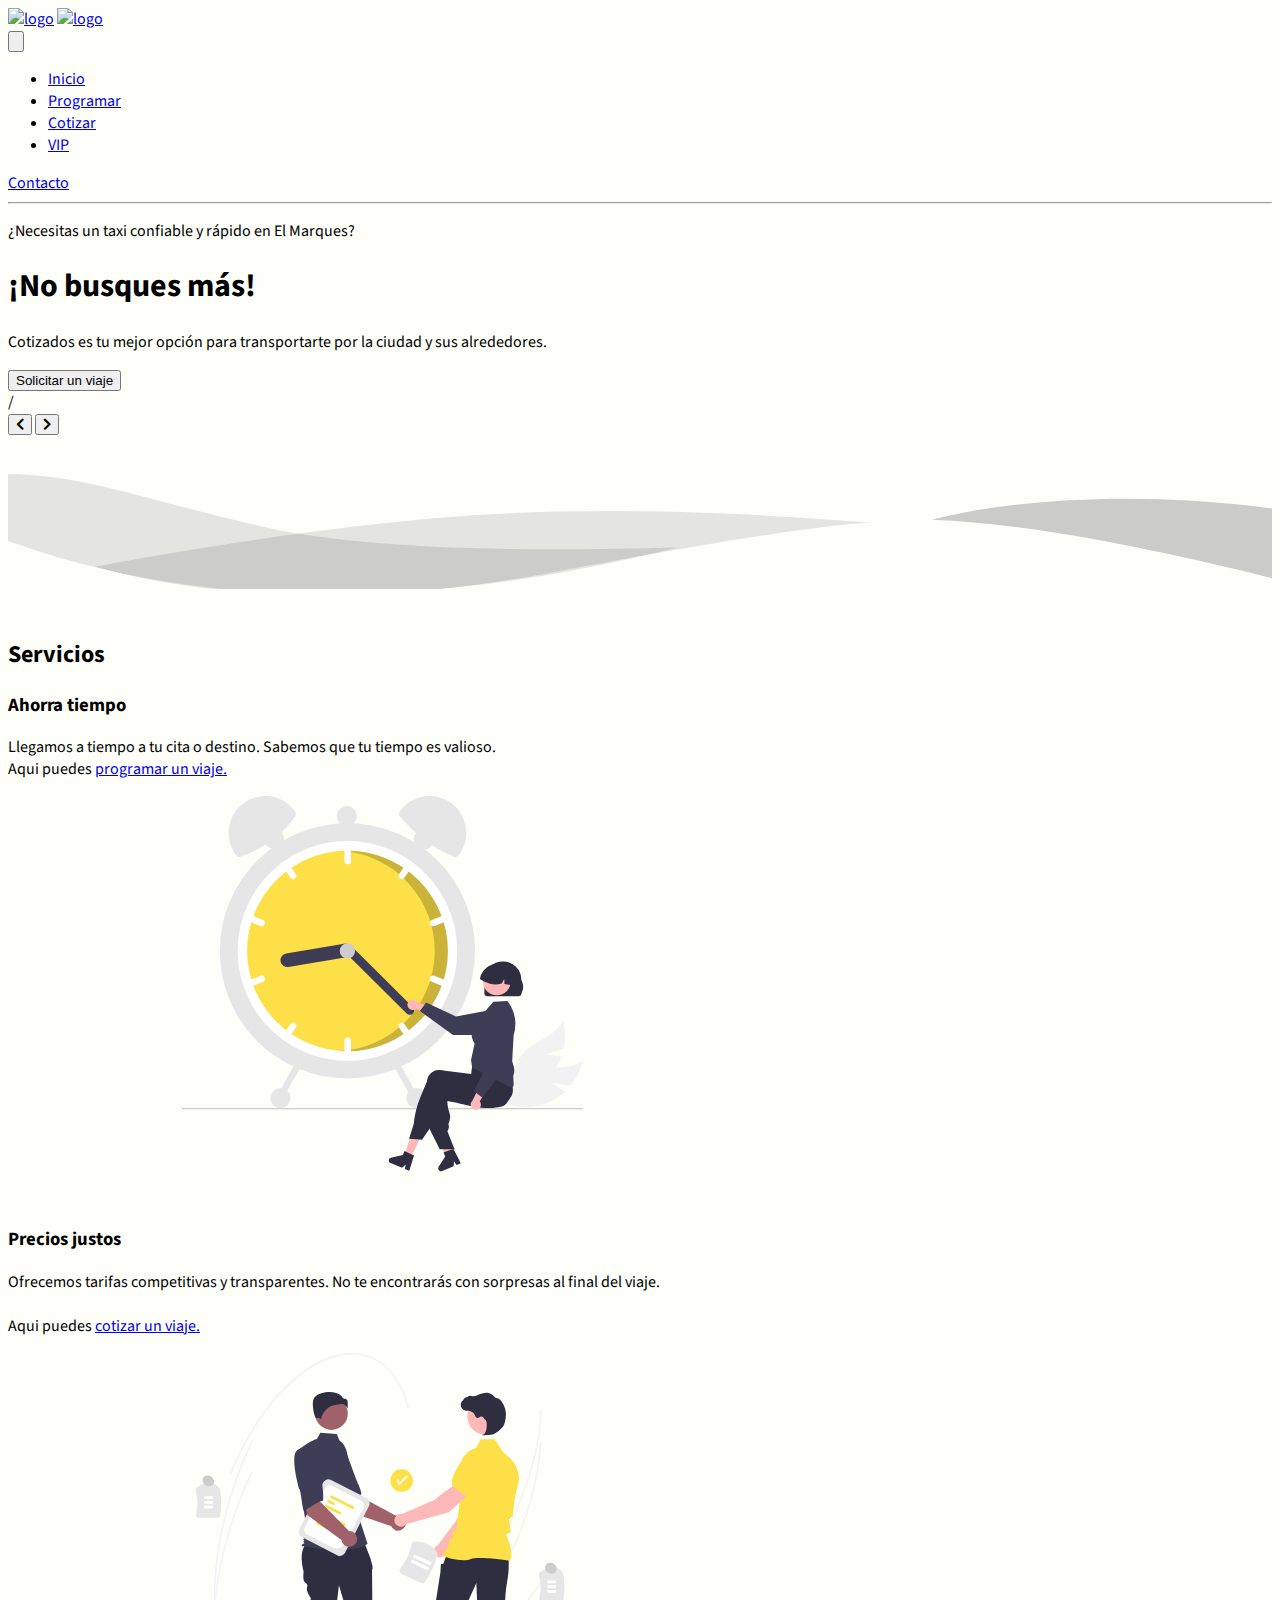
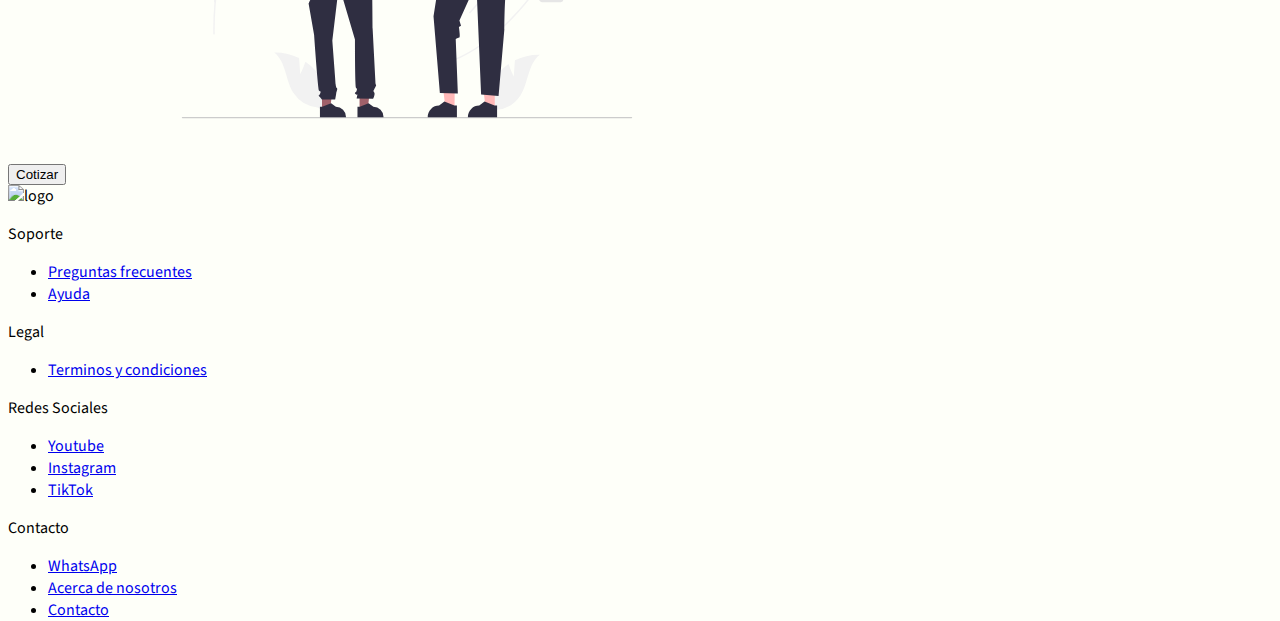
==== commit e3d0b10e: "TAXI" ====
--- a/index.html
+++ b/index.html
@@ -5,7 +5,7 @@
     <meta name="viewport" content="width=device-width, initial-scale=1.0" />
     <meta http-equiv="X-UA-Compatible" content="ie=edge" />
     <title>
-      Borona
+      Cotizados - Transporte Ejecutivos
     </title>
     <meta name="description" content="Igzzio" />
     <meta name="keywords" content="" />
@@ -26,16 +26,16 @@
     <nav id="header" class="fixed w-full z-30 top-0 text-black">
       <div class="w-full container mx-auto flex flex-wrap items-center justify-between mt-1 py-1">
         <div class="pl-6 flex items-center">
-          <a href="#"><img src="https://blogger.googleusercontent.com/img/b/R29vZ2xl/AVvXsEg6AaoIkBqRN9BGPEdRQrIBNooLgDPoXnJnKy3VBSsCFlpyrL08Urjr2HX-js7WDFcP_okSw0RzeE2AN9AX3L7Yzmvqt0F9KF205YhVx_6SOd58dKphJkEOia6Lc0h31to3nJ-_VdLkv4AJyprPQ-FmA_SrgkmX2IOLrEAUGedd7SQvh6_Da2ufGuC5JFg/s1600/Black%20and%20Green%20Flat%20Illustrated%20Organic%20Cosmetics%20Logo.png" alt="logo" class="h-12 w-30 mr-1"/></a>
+          <a href="#"><img src="https://blogger.googleusercontent.com/img/b/R29vZ2xl/AVvXsEj9AlXwRehwBMinVfBa9pxuPszffGYT5FHLyZGAxItMGVUXevPO6Hv1GGsdTY_l_yO1VAS3Rg37hiDoYs8IKKHxC0ZB2Me9mHNVexVGGgINnxt6iZdcR0xviWIRO9shJgT-YrazmtN5_O6boNnWh0t7fvMqQVC3ZO4HKCAR70TqvvVfoH-n2ah41R58SJM/s1600/Dise%C3%B1o%20sin%20t%C3%ADtulo%20%283%29.png" alt="logo" class="h-12 w-30 mr-1"/></a>
           <a class="toggleColour text-black no-underline hover:no-underline font-bold text-2xl lg:text-3xl" href="#">
-            <!--Icon from: http://www.potlabicons.com/ -->
-            Borona
+            <!-- el titulo va aqui -->
+            <img src="https://blogger.googleusercontent.com/img/b/R29vZ2xl/AVvXsEj6mIOih6OFtBtzg0wsgNn5njAOzLOOKq5vKWyx7t1ZJ5kiPhNJTJLmk5uvL2cjlY2RmEbzVyFYwldqcHMaKdxcMuThS-SFJZSbtFVKU6N-9MJtFdMzGA_Hdeiso9dR4XnRj4TaN5ZP7N6WKk5d4eNO6hfrw3uCGO2OcMzKUetD9K5ERgJ_EGrvDpf5mD8/s1600/COTIZADOS.png" alt="logo" class="h-8  w-30 mr-1"/>
           </a>
         </div>
         <div class="block lg:hidden pr-4">
           <button id="nav-toggle" class="flex items-center p-1 text-yellow-4  00 hover:text-gray-900 focus:outline-none focus:shadow-outline transform transition hover:scale-105 duration-300 ease-in-out">
             <svg class="fill-current h-6 w-6" viewBox="0 0 20 20" xmlns="http://www.w3.org/2000/svg">
-              <title>Garoga</title>
+              <title>Cotizados</title>
               <path d="M0 3h20v2H0V3zm0 6h20v2H0V9zm0 6h20v2H0v-2z" />
             </svg>
           </button>
@@ -46,13 +46,13 @@
               <a class="inline-block py-2 px-4 text-black font-bold no-underline" href="#">Inicio</a>
             </li>
             <li class="mr-3">
-              <a class="inline-block text-black no-underline  hover:text-underline py-2 px-4" href="#Servicios">Servicios</a>
+              <a class="inline-block text-black no-underline  hover:text-underline py-2 px-4" href="#Servicios">Programar</a>
             </li>
             <li class="mr-2">
-              <a class="inline-block text-black no-underline hover:text-gray-500 hover:text-underline py-2 px-4" href="tienda.html">Tienda</a>
+              <a class="inline-block text-black no-underline hover:text-gray-500 hover:text-underline py-2 px-4" href="tienda.html">Cotizar</a>
             </li>
             <li class="mr-2">
-              <a class="inline-block text-black no-underline hover:text-gray-500 hover:text-underline py-2 px-4" href="#Servicios">Cotizar</a>
+              <a class="inline-block text-black no-underline hover:text-gray-500 hover:text-underline py-2 px-4" href="#Servicios">VIP</a>
             </li>
           </ul>
           <a href="contacto.html" class="mx-auto lg:mx-0 hover:underline bg-white text-gray-800 font-bold rounded-full mt-4 lg:mt-0 py-1 px-7 shadow  focus:outline-none focus:shadow-outline transform transition hover:scale-105 duration-300 ease-in-out">
@@ -69,17 +69,17 @@
   <div class="container px-3 mx-auto flex flex-wrap flex-col md:flex-row items-center">
     <!--Left Col-->
     <div class="flex flex-col w-full md:w-2/5 justify-center items-center text-center text-black md:text-center">
-      <p class="uppercase tracking-loose  font-bold">¡Eleva tus ganancias con pizzas gourmet al instante!</p>
+      <p class="uppercase tracking-loose  font-bold">¿Necesitas un taxi confiable y rápido en El Marques? </p>
       <h1 class="my-4 text-5xl font-bold leading-tight">
-        Listas para disfrutar en minutos.
+        ¡No busques más!
       </h1>
       <p class="leading-normal text-1xl mb-8">
-        Sorprende a tus clientes con una variedad de pizzas gourmet de alta calidad, sin necesidad de invertir en costosos equipos o personal especializado.
+        Cotizados es tu mejor opción para transportarte por la ciudad y sus alrededores.
       </p>
       <a href="tienda.html">
       <div class="grid place-content-center  h-8 text-black">
         <div><button class="mx-auto lg:mx-0 hover:underline bg-yellow-300 text-gray-800 font-bold rounded-full my-6 py-4 px-8 shadow-lg focus:outline-none focus:shadow-outline transform transition hover:scale-105 duration-300 ease-in-out">
-          Tienda
+          Solicitar un viaje
         </button></div>
       </div>
       </a>
@@ -107,7 +107,7 @@
             <i class="fas fa-chevron-right text-2xl font-bold text-gray-500"></i>
         </button>
 
-        <div class="relative h-60" style="width: 24rem">
+        <div class="relative h-60" style="width: 23rem">
             <template x-for="(image, index) in images">
                 <div x-show="currentIndex == index + 1" x-transition:enter="transition transform duration-300" x-transition:enter-start="opacity-0" x-transition:enter-end="opacity-100" x-transition:leave="transition transform duration-300" x-transition:leave-start="opacity-100" x-transition:leave-end="opacity-0" class="absolute top-0">
                     <img :src="image" alt="image" class="rounded-sm" />
@@ -122,9 +122,9 @@
     Alpine.data("imageSlider", () => ({
       currentIndex: 1,
       images: [
-        "https://blogger.googleusercontent.com/img/b/R29vZ2xl/AVvXsEgOGE_72YME9FTfSv7x7A9J3VsQ4ihNCP8FelF_ERT9xt3Lg7MBHG4SQkF5cRmZo1b6VbaMqmW6Q9iJm1AcemXS86QkJyzznMib-jMZUYTPsKzuUzmLx7bJMFLiUoG4qzocPARl5BsT0m0Yl0DPKHG84mtoow4e8MAbmULfOYMMnJKsz_1Rw1dWl6JOrGM/s1600/Green%20Graphic%20New%20Arrivals%20Website%20Homepage%20Banner%20%281%29.jpg",
-        "https://blogger.googleusercontent.com/img/b/R29vZ2xl/AVvXsEjegX2WIE6_2CzCoNR7BvwYE6PCCwD4nHsouNQHIq4JGvUFqFO1u1KUPT97KcMhisFOc2VGdG6Hi__aDCYF_E6C44jgnzgD9RrMXiucIkMkjk6Iuz_y-A1lLxgtg2oYU_ChX_FEOZIWpflK3kisKfxdjvYFTcJUjoYvFQwzOoCBkkC4XruP7s34TfLPwSQ/s1600/Green%20Graphic%20New%20Arrivals%20Website%20Homepage%20Banner%20%282%29.jpg",
-        "https://blogger.googleusercontent.com/img/b/R29vZ2xl/AVvXsEi4OLBCPr2zSyFv7KiU9Zwiiw6c5BbLFXMrLoi7w9quOTFzl2htlxfxMFreuFdmUup9S-p1dmlxbqyaYYIRbZKb6BY3oDGvrQW6Sojn2EjiXulJVmaYTDQp8nYirKoacPambaeEMBnOTfjAYS_L9tWkgViHxDCTK6hxISv8PpZqpED94anLx2T5dCrMXHo/s1600/Green%20Graphic%20New%20Arrivals%20Website%20Homepage%20Banner%20%283%29.jpg",
+        "https://blogger.googleusercontent.com/img/b/R29vZ2xl/AVvXsEgAoWTdow_dL7CisE3iZjSP2j_q1lMwpOWPTXR3mq9Sjyf8V4BxHtJH8rx6kVrDsKyKj8HSEne5Mzfjf19xXhWrcc9fhzVL537lM21C4VvKOBs4GdFYNHrpWb0yoHD8BHGw6Cd-fCRWIsvsy3NSZF1RxvxGOlJmd0Jo8XgEYyaqIrj5HacIeCt3OAJmJgk/s1600/Green%20Graphic%20New%20Arrivals%20Website%20Homepage%20Banner%20%286%29.jpg",
+        "https://blogger.googleusercontent.com/img/b/R29vZ2xl/AVvXsEh8wVr242KLIbe_MDQGyJFFnbWb0i7nTfNqNEc5qgk1l3wis6e7U4hP5BkMn-ETHzITgJb_q7D-FJDW1-fbZCtbqo5c8S3wb5cNl2N_nRDKAeuxsTjjshw0M3doYikGXJ-SbncTxr1B1b5fIZKhBMZ-fnuODE2-9HUFS8AGPv31adcLkHxEWUHNqZhSXaU/s1600/Green%20Graphic%20New%20Arrivals%20Website%20Homepage%20Banner%20%287%29.jpg",
+        "https://blogger.googleusercontent.com/img/b/R29vZ2xl/AVvXsEiMH44rkLnqfH6PaC-U-bzPS5Y2_8RNQVmBkFUmGhcwJFFPS1eSBF-RZ99p91c_JOYS3b4ETbw3Uvevau10s2ycm36TrfILcZhIksrCiqdm5uXxzX3cLx8sM0VpIrcXWvUVEYnhzBF2wQOH7vsOKqO7IAdDK1iBowZMeuzvWz4nwyoP-I-6A4GTlJoA_F4/s1600/Green%20Graphic%20New%20Arrivals%20Website%20Homepage%20Banner%20%288%29.jpg",
       ],
       previous() {
         if (this.currentIndex > 1) {
@@ -172,7 +172,7 @@
 
       <section class="bg-white border-b py-8">
         <div class="container max-w-4xl mx-auto m-8">
-          <h2 class="w-full my-2 text-5xl font-bold leading-tight text-center text-gray-800">
+          <h2 class="w-full my-2 text-6xl font-bold leading-tight text-center text-gray-800">
             Servicios
           </h2>
           <div class="w-full">
@@ -184,13 +184,13 @@
             <div class="w-full sm:w-1/2 p-1">
               <div class="align-middle">
                 <h3 class="text-3xl text-gray-800 font-bold justify-center items-center text-center leading-none mb-3">
-                  Ahorra tiempo y dinero
+                  Ahorra tiempo
                 </h3>
                 <p class="text-black justify-center items-center text-center mb-3">
-                  Olvídate de la preparación y cocción. Nuestras pizzas al alto vacío están listas para calentar y servir en minutos.          <br />
+                  Llegamos a tiempo a tu cita o destino. Sabemos que tu tiempo es valioso.
                   <br />
                   Aqui puedes 
-                  <a class="text-yellow-600 underline" href="#Cotizar">cotizar un pedido.</a>
+                  <a class="text-yellow-600 underline" href="#Cotizar">programar un viaje.</a>
                 </p>
               </div>
             </div>
@@ -206,19 +206,19 @@
             <div class="w-full sm:w-1/2 p-1">
               <div class="align-middle">
                 <h3 class="text-3xl text-gray-800 font-bold justify-center items-center text-center leading-none mb-3">
-                  Incrementa tus ganancias
+                  Precios justos
                 </h3>
                 <p class="text-black justify-center items-center text-center mb-3">
-                  Ofrece una alternativa deliciosa y práctica a tus clientes, atrayendo nuevos consumidores y aumentando tu ticket promedio. <br />
+                  Ofrecemos tarifas competitivas y transparentes. No te encontrarás con sorpresas al final del viaje.
+                  <br />
                   <br />
                   Aqui puedes 
-                  <a class="text-yellow-600 underline" href="tienda.html">cotizar paquetes.</a>
+                  <a class="text-yellow-600 underline" href="tienda.html">cotizar un viaje.</a>
                 </p>
               </div>
             </div>
             <div class="w-full sm:w-1/2 p-1">
-              <svg class="w-5/6 sm:h-60 mx-auto" xmlns="http://www.w3.org/2000/svg" width="855.47002" height="404.75536" viewBox="0 0 855.47002 681.75536" xmlns:xlink="http://www.w3.org/1999/xlink"><path d="M970.80027,754.8404l.95118-1.75879c-12.75342-6.89746-28.62574-15.481-36.916-29.56738-8.17236-13.88623-8.35571-32.74268-.47852-49.21094,6.70362-14.01562,19.01783-26.57226,35.61109-36.313,3.273-1.92138,6.70874-3.74219,10.03149-5.50342,8.0315-4.25634,16.33643-8.6582,23.18433-14.90283,9.43164-8.60107,16.56787-23.03467,11.249-35.89111a23.85569,23.85569,0,0,0-20.67749-14.46729l-.11279,1.99707a21.86061,21.86061,0,0,1,18.94775,13.24805c4.94263,11.94727-1.83862,25.50488-10.75415,33.63574-6.66064,6.07373-14.8518,10.415-22.77319,14.61328-3.34155,1.771-6.79712,3.60254-10.10767,5.5459-16.93847,9.94336-29.52636,22.79785-36.40258,37.17432-8.1604,17.06055-7.94629,36.63672.55908,51.08887C941.68455,739.09479,957.82835,747.82575,970.80027,754.8404Z" transform="translate(-181.36642 -141.74228)" fill="#f1f1f1"/><ellipse cx="799.71315" cy="427.52453" rx="17.5" ry="8.5" fill="#f1f1f1"/><ellipse cx="785.71315" cy="483.52453" rx="17.5" ry="8.5" fill="#f1f1f1"/><ellipse cx="817.71315" cy="492.52453" rx="17.5" ry="8.5" fill="#f1f1f1"/><ellipse cx="767.71315" cy="539.52453" rx="17.5" ry="8.5" fill="#f1f1f1"/><ellipse cx="732.71315" cy="539.52453" rx="17.5" ry="8.5" fill="#f1f1f1"/><path d="M318.65258,581.22591H256.55783a6.34945,6.34945,0,0,1-6.34238-6.34186V370.28612a6.34945,6.34945,0,0,1,6.34238-6.34186h62.09475a6.34945,6.34945,0,0,1,6.34238,6.34186V574.88405A6.34945,6.34945,0,0,1,318.65258,581.22591Z" transform="translate(-181.36642 -141.74228)" fill="#fde047"/><path d="M431.89013,581.22591H369.79538a6.34945,6.34945,0,0,1-6.34238-6.34186V289.09694a6.34946,6.34946,0,0,1,6.34238-6.34187h62.09475a6.34946,6.34946,0,0,1,6.34238,6.34187V574.88405A6.34945,6.34945,0,0,1,431.89013,581.22591Z" transform="translate(-181.36642 -141.74228)" fill="#fde047"/><path d="M545.12768,581.22591H483.03293a6.34945,6.34945,0,0,1-6.34238-6.34186V370.28612a6.34945,6.34945,0,0,1,6.34238-6.34186h62.09475a6.34945,6.34945,0,0,1,6.34238,6.34186V574.88405A6.34945,6.34945,0,0,1,545.12768,581.22591Z" transform="translate(-181.36642 -141.74228)" fill="#fde047"/><path d="M658.36523,581.22591H596.27048a6.21067,6.21067,0,0,1-6.34238-6.05456V256.76127a6.21067,6.21067,0,0,1,6.34238-6.05456h62.09475a6.21067,6.21067,0,0,1,6.34238,6.05456V575.17135A6.21067,6.21067,0,0,1,658.36523,581.22591Z" transform="translate(-181.36642 -141.74228)" fill="#fde047"/><path d="M771.60278,581.22591H709.508a6.34945,6.34945,0,0,1-6.34238-6.34186V199.36152a6.34945,6.34945,0,0,1,6.34238-6.34186h62.09475a6.34945,6.34945,0,0,1,6.34238,6.34186V574.88405A6.34945,6.34945,0,0,1,771.60278,581.22591Z" transform="translate(-181.36642 -141.74228)" fill="#fde047"/><circle cx="106.23879" cy="183.74395" r="12.81935" fill="#3f3d56"/><circle cx="219.47634" cy="100.4182" r="12.81935" fill="#3f3d56"/><circle cx="332.71388" cy="183.74395" r="12.81935" fill="#3f3d56"/><circle cx="445.95143" cy="59.82361" r="12.81935" fill="#3f3d56"/><circle cx="559.18898" cy="12.81935" r="12.81935" fill="#3f3d56"/><path d="M844.36642,583.60675h-662a1,1,0,1,1,0-2h662a1,1,0,0,1,0,2Z" transform="translate(-181.36642 -141.74228)" fill="#cbcbcb"/><path d="M1009.36642,754.60675h-324a1,1,0,0,1,0-2h324a1,1,0,0,1,0,2Z" transform="translate(-181.36642 -141.74228)" fill="#cbcbcb"/><path d="M801.30167,567.35289a7.92988,7.92988,0,0,0-1.03443-12.11551l3.9317-17.68959-10.16717-5.01117-5.20146,25.05911a7.9729,7.9729,0,0,0,12.47136,9.75716Z" transform="translate(-181.36642 -141.74228)" fill="#ffb7b7"/><path d="M912.48519,567.74064a7.93,7.93,0,0,0-1.9687-11.99917l2.55126-17.94076-10.52441-4.20951-3.247,25.38643a7.9729,7.9729,0,0,0,13.18889,8.763Z" transform="translate(-181.36642 -141.74228)" fill="#ffb7b7"/><polygon points="651.862 602.078 641.494 602.077 636.562 562.087 651.864 562.088 651.862 602.078" fill="#ffb7b7"/><path d="M835.87266,753.87018l-33.43043-.00124v-.42284a13.01275,13.01275,0,0,1,13.01205-13.01185h.00083l20.41817.00083Z" transform="translate(-181.36642 -141.74228)" fill="#2f2e41"/><polygon points="686.535 602.078 676.167 602.077 671.235 562.087 686.537 562.088 686.535 602.078" fill="#ffb7b7"/><path d="M870.54559,753.87018l-33.43043-.00124v-.42284a13.01275,13.01275,0,0,1,13.01206-13.01185h.00082l20.41817.00083Z" transform="translate(-181.36642 -141.74228)" fill="#2f2e41"/><path d="M888.77664,407.37241l11.17961-4.03435s4.74517,1.00766,4.74517,13.876,12.602,132.88228,12.602,132.88228l-22.0543,5.80691L882.78362,442.04Z" transform="translate(-181.36642 -141.74228)" fill="#2f2e41"/><path d="M814.07035,407.37241l-11.17961-4.03435s-4.74517,1.00766-4.74517,13.876-12.602,132.88228-12.602,132.88228l22.0543,5.80691L820.06336,442.04Z" transform="translate(-181.36642 -141.74228)" fill="#2f2e41"/><path d="M814.21351,544.24938,811.15773,634.401l6.76561,99.72381,17.43221.40286,2.537-93.02495,14.37658-46.51247-1.45041,137.09227,19.7391-.23579,12.22576-94.31836s16.14452-78.05673,7.19162-93.279l-41.232-13.71128Z" transform="translate(-181.36642 -141.74228)" fill="#2f2e41"/><path d="M814.54979,533.38618l-.995,21.68687s13.91139,6.92282,38.36383,2.70576,40.70648-1.437,40.70648-1.437l-1.87746-27.64561Z" transform="translate(-181.36642 -141.74228)" fill="#e5e5e5"/><path d="M802.446,403.65842l32.15376-14.08962,1.91777-7.37953,31.27959.90612,1.35159,7.53885,30.80754,12.70382L886.383,450.53524l1.392,33.20185,16.92637,60.51229s-14.27695,12.12481-48.57686,6.90809L850.2061,539.2319l-3.6203,12.61164s-30.07706,11.06444-38.413-3.33894L814.21351,444.459Z" transform="translate(-181.36642 -141.74228)" fill="#2f2e41"/><circle cx="670.50655" cy="212.74354" r="20.7708" fill="#ffb7b7"/><path d="M876.55254,346.43738a12.64979,12.64979,0,0,0-2.09872-4.68984,25.33974,25.33974,0,0,0-3.7828-10.91331,11.45012,11.45012,0,0,0-3.389-3.91163,10.00418,10.00418,0,0,0-5.33191-1.32935c-.3385-.00566-.94747.097-1.49558.122-.35063-.10857-.70467-.20551-1.05953-.29664-.20719-.46075-.61769-1.80357-.73213-1.71263l-1.54725,1.22935c-.65413-.11363-1.31172-.20218-1.97169-.27238q-.36048-1.02808-.72092-2.05619a14.08889,14.08889,0,0,0-1.02221,1.92119q-.98538-.04829-1.97211-.03384l-1.315-1.26323a1.85457,1.85457,0,0,1-1.45073,1.421c-.6051.06207-1.20777.14318-1.80843.23981-.04888-.00031-.09848,0-.14644-.00122-3.23851-.08075-6.72317-.226-9.43127,1.55195a9.29343,9.29343,0,0,0-3.00216,3.4075c-.33153.22536-.6642.44906-.98634.688a10.78,10.78,0,0,0-2.77778,2.75391,11.6768,11.6768,0,0,0-1.22914,2.97838,28.55117,28.55117,0,0,0-1.415,9.75368,14.476,14.476,0,0,0,3.55848,9.03419c1.389,1.4923,3.15453,2.59429,4.54533,4.08484,2.86373,3.0691,3.40054,7.34954,5.84994,10.597,2.59077,3.43475,7.31929,5.695,11.472,6.34282a19.16307,19.16307,0,0,0,14.27546-3.56031,8.83167,8.83167,0,0,0,2.43056-2.54833c1.44134-2.49306.83046-5.62653,1.36556-8.45609C872.36687,356.21425,877.42847,351.76348,876.55254,346.43738Z" transform="translate(-181.36642 -141.74228)" fill="#2f2e41"/><polygon points="105.555 184.546 104.361 182.942 219.477 97.239 332.348 181.429 446.764 57.205 446.969 57.121 558.009 11.292 558.772 13.141 447.936 58.885 332.597 184.11 219.476 99.733 105.555 184.546" fill="#3f3d56"/></svg>
-
+              <svg class="w-5/6 sm:h-60 mx-auto" xmlns="http://www.w3.org/2000/svg" width="855.47002" height="404.75536" viewBox="0 0 855.47002 681.75536" xmlns:xlink="http://www.w3.org/1999/xlink"><path d="M826.3304,254.42005c-3.94109,43.42331-15.16888,89.21081-32.77756,133.38965-21.77541,54.633-51.52607,102.75355-86.03669,139.15916l-1.91519-1.66994c34.34355-36.23054,63.959-84.13863,85.64344-138.54566,19.59746-49.1666,31.25383-100.33187,33.7243-147.9418l2.44729.40972Q827.02652,246.76351,826.3304,254.42005Z" transform="translate(-220.66498 -142.33682)" fill="#f2f2f2"/><path d="M842.0269,506.61454c-48.47245,77.11608-107.27981,132.21582-165.59018,155.14809l-1.17954-2.16253C733.164,636.82626,791.627,582.00857,839.878,505.245Z" transform="translate(-220.66498 -142.33682)" fill="#f2f2f2"/><path d="M825.15393,308.48378c-3.94109,43.42331-15.16888,89.2108-32.77756,133.38965C770.601,496.5064,740.8503,544.627,706.33968,581.03258l-1.91519-1.66993c34.34355-36.23054,63.959-84.13863,85.64344-138.54566,19.59746-49.1666,31.25383-100.33187,33.7243-147.9418l2.44729.40972Q825.85,300.82724,825.15393,308.48378Z" transform="translate(-220.66498 -142.33682)" fill="#f2f2f2"/><path d="M280.99076,419.96463H249.18705a4.50052,4.50052,0,0,1-3.53467-1.70264,4.40806,4.40806,0,0,1-.8628-3.7456,86.49007,86.49007,0,0,0-.55517-40.53614,4.509,4.509,0,0,1,1.74951-4.73828c16.35352-11.76172,29.23242-11.42041,38.2793,1.01611a4.51934,4.51934,0,0,1,.7915,1.90967,141.54042,141.54042,0,0,1,.39649,43.9253A4.49088,4.49088,0,0,1,280.99076,419.96463Z" transform="translate(-220.66498 -142.33682)" fill="#e6e6e6"/><path d="M271.13079,388.11582H260.19027a2.2811,2.2811,0,0,1,0-4.56221h10.94052a2.28111,2.28111,0,0,1,0,4.56221Z" transform="translate(-220.66498 -142.33682)" fill="#fff"/><path d="M271.13079,396.11582H260.19027a2.2811,2.2811,0,0,1,0-4.56221h10.94052a2.28111,2.28111,0,0,1,0,4.56221Z" transform="translate(-220.66498 -142.33682)" fill="#fff"/><path d="M271.13079,404.11582H260.19027a2.2811,2.2811,0,0,1,0-4.56221h10.94052a2.28111,2.28111,0,0,1,0,4.56221Z" transform="translate(-220.66498 -142.33682)" fill="#fff"/><path d="M858.99076,561.96463H827.18705a4.50052,4.50052,0,0,1-3.53467-1.70264,4.40806,4.40806,0,0,1-.8628-3.7456,86.49007,86.49007,0,0,0-.55517-40.53614,4.509,4.509,0,0,1,1.74951-4.73828c16.35352-11.76172,29.23242-11.42041,38.2793,1.01611a4.51934,4.51934,0,0,1,.7915,1.90967,141.54042,141.54042,0,0,1,.39649,43.9253A4.49088,4.49088,0,0,1,858.99076,561.96463Z" transform="translate(-220.66498 -142.33682)" fill="#e6e6e6"/><path d="M849.13079,530.11582H838.19027a2.28111,2.28111,0,0,1,0-4.56221h10.94052a2.2811,2.2811,0,0,1,0,4.56221Z" transform="translate(-220.66498 -142.33682)" fill="#fff"/><path d="M849.13079,538.11582H838.19027a2.28111,2.28111,0,0,1,0-4.56221h10.94052a2.2811,2.2811,0,0,1,0,4.56221Z" transform="translate(-220.66498 -142.33682)" fill="#fff"/><path d="M849.13079,546.11582H838.19027a2.28111,2.28111,0,0,1,0-4.56221h10.94052a2.2811,2.2811,0,0,1,0,4.56221Z" transform="translate(-220.66498 -142.33682)" fill="#fff"/><path d="M979.335,756.47318a1.18646,1.18646,0,0,1-1.19006,1.19H221.855a1.19,1.19,0,0,1,0-2.38h756.29A1.18651,1.18651,0,0,1,979.335,756.47318Z" transform="translate(-220.66498 -142.33682)" fill="#ccc"/><path d="M420.1685,683.61292,418.185,656.02441a89.24413,89.24413,0,0,0-41.89886-9.39587c20.43166,15.79292,18.79511,47.35761,32.94511,68.95962a53.68056,53.68056,0,0,0,40.02768,23.72162L466.263,749.0923a89.95172,89.95172,0,0,0-20.94423-72.346A86.88849,86.88849,0,0,0,428.95085,662.351C425.23408,673.02208,420.1685,683.61292,420.1685,683.61292Z" transform="translate(-220.66498 -142.33682)" fill="#f2f2f2"/><path d="M779.8315,687.61292l1.98354-27.58851a89.24413,89.24413,0,0,1,41.89886-9.39587c-20.43166,15.79292-18.79511,47.35761-32.94511,68.95962a53.68056,53.68056,0,0,1-40.02768,23.72162L733.737,753.0923a89.95172,89.95172,0,0,1,20.94423-72.346A86.88849,86.88849,0,0,1,771.04915,666.351C774.76592,677.02208,779.8315,687.61292,779.8315,687.61292Z" transform="translate(-220.66498 -142.33682)" fill="#f2f2f2"/><circle cx="370.33502" cy="214.94235" r="19" fill="#fde047"/><path d="M600.75348,349.36059a1.53662,1.53662,0,0,0-2.12134,0,62.934,62.934,0,0,0-10.7818,11.01282q-1.15237-2.22958-2.30456-4.45923c-.88672-1.7157-3.47638-.20007-2.5904,1.51416q1.6854,3.26119,3.37079,6.52234a1.51763,1.51763,0,0,0,2.59046,0,60.74823,60.74823,0,0,1,11.83685-12.46875A1.50907,1.50907,0,0,0,600.75348,349.36059Z" transform="translate(-220.66498 -142.33682)" fill="#fff"/><path d="M505.98469,411.15628,477.33316,366.1606l33.17775-17.76832,8.708,34.32967,61.3554,33.15483a13.26628,13.26628,0,1,1-7.55,18.04831Z" transform="translate(-220.66498 -142.33682)" fill="#a0616a"/><path d="M456.40021,312.19271c-9.00247,13.21766,22.98989,61.26272,22.98989,61.26272,1.55855-3.35948,16.457,34.366,18.95241,32.13752,7.09206-6.3337,18.194-23.97635,24.36508-24.7628,3.52912-.44977-8.1849-25.47849-8.1849-25.47849s-5.35362-14.77941-12.61819-33.65869a33.90293,33.90293,0,0,0-24.626-21.53548S465.40269,298.97509,456.40021,312.19271Z" transform="translate(-220.66498 -142.33682)" fill="#3f3d56"/><polygon points="236.175 600.491 249.782 600.49 256.255 548.005 236.172 548.006 236.175 600.491" fill="#a0616a"/><path d="M453.36846,738.385l3.83-.00016,14.95309-6.08107,8.01441,6.08014h.00108a17.07841,17.07841,0,0,1,17.07749,17.07722v.555l-43.8753.00162Z" transform="translate(-220.66498 -142.33682)" fill="#2f2e41"/><polygon points="299.391 600.491 312.998 600.49 319.472 548.005 299.389 548.006 299.391 600.491" fill="#a0616a"/><path d="M516.58506,738.385l3.83005-.00016,14.95309-6.08107,8.0144,6.08014h.00109a17.07841,17.07841,0,0,1,17.07749,17.07722v.555l-43.87531.00162Z" transform="translate(-220.66498 -142.33682)" fill="#2f2e41"/><path d="M525.946,455.88859l-88.50724,2.21268c-16.80943,9.13-17.06468,28.89072-11.557,52.35232,0,0-1.8593,13.94482,1.85933,17.66344s5.57793,3.71863,3.71862,10.22622,7.9643,17.13641,6.77112,18.32959-3.98215,7.70077-3.98215,7.70077l9.29656,52.99038s6.50759,92.03593,8.3669,93.89524,3.71862,0,1.85931,4.64828-3.71862,2.789-1.85931,4.64828a68.471,68.471,0,0,1,4.64828,5.57794h22.47644s1.69461-9.29656,1.69461-10.22622,1.85931-6.50759,1.85931-7.43724-1.64337-2.573-1.64337-2.573a30.58473,30.58473,0,0,1-1.1456-5.79388c0-1.85931-5.57793-73.44281-5.57793-73.44281L485.37972,533.695l26.96,91.10627s0,79.9504,1.85931,81.80972,1.85931.92965.92966,4.64827-4.64828,2.789-1.85932,5.57794,3.71863-1.85931,2.789,2.789l-.92965,4.64828,27.88967.39894s3.71863-7.83619,1.85931-10.62516-1.74775-2.02767.52061-6.59177,3.198-5.49375,2.26836-6.42341-.92965-5.8744-.92965-5.8744l-4.64828-88.9505s-.92966-93.89524-.92966-96.6842a9.2729,9.2729,0,0,1,.77227-4.1823V501.556l-3.56124-13.41413Z" transform="translate(-220.66498 -142.33682)" fill="#2f2e41"/><circle cx="252.11349" cy="102.01522" r="27.4997" fill="#a0616a"/><path d="M486.52833,290.02712c5.92443,3.52211,9.46845,9.9935,11.50286,16.5787a157.109,157.109,0,0,1,6.75135,37.53694l2.14881,38.14144,26.6126,81.21386c-23.06426,19.51583-109.75939,4.43539-109.75939,4.43539s-2.66125-.887,0-3.54834,5.252-.30353,2.59079-2.96481-.82668.30352.06041-2.35777,0-.887-.88709-1.77416,6.86736-8.87092,6.86736-8.87092L425.31935,401.8l-8.87084-94.03118c10.64508-13.3063,32.05365-21.15028,32.05365-21.15028l5.5317-9.95707,27.65851,2.21268Z" transform="translate(-220.66498 -142.33682)" fill="#3f3d56"/><path d="M495.44762,229.7419a12.7442,12.7442,0,0,1,4.52746,6.35983A89.51311,89.51311,0,0,0,500.034,223.623c-.32412-2.92035-2.38014-3.57724-4.76083-4.33839-2.15-.68768-4.58148-1.46449-5.23567-4.29949-8.64436-8.40938-23.69232-7.98532-33.9908-5.052-5.66675,1.61413-8.92743,3.688-9.21914,4.9029l-.0605.25012-.23013.11506c-4.3681,2.18405-5.21839,9.08085-5.1622,14.48182.10642,10.17585,3.61991,21.733,5.59922,22.67188.1048.0497.13127.03025.17665-.00756h0c2.98031-2.38177,6.61644.181,8.21436,1.57416A28.6009,28.6009,0,0,1,480.97444,229.662a44.87886,44.87886,0,0,0,6.17238-1.035,12.99489,12.99489,0,0,1,3.15318-.41379A8.97355,8.97355,0,0,1,495.44762,229.7419Z" transform="translate(-220.66498 -142.33682)" fill="#2f2e41"/><path d="M666.16229,477.801l52.89941-53.71829,13.93717-42.96322-22.42808-9.07171c-11.11041,11.20695-22.54731,45.51492-22.54731,45.51492l-36.10559,48.45838c-.28835.10715-.57573.22044-.859.35436A10.68681,10.68681,0,1,0,666.16229,477.801Z" transform="translate(-220.66498 -142.33682)" fill="#ffb8b8"/><path d="M704.45269,376.96257l28.36321,8.20484.10562-.02039c10.42569-2.02431,18.6728-19.35032,23.755-33.5285a19.59609,19.59609,0,0,0-10.61481-24.55758h0a19.63934,19.63934,0,0,0-20.49519,3.12519L711.425,342.36338Z" transform="translate(-220.66498 -142.33682)" fill="#fde047"/><polygon points="459.521 598.895 444.267 598.894 437.011 540.059 459.523 540.06 459.521 598.895" fill="#ffb8b8"/><path d="M684.077,736.25146l-4.29344-.00017-16.76237-6.81683-8.98411,6.8158h-.00122a19.14478,19.14478,0,0,0-19.14379,19.14351v.6221l49.184.00185Z" transform="translate(-220.66498 -142.33682)" fill="#2f2e41"/><polygon points="527.204 598.895 511.95 598.894 504.694 540.059 527.207 540.06 527.204 598.895" fill="#ffb8b8"/><path d="M751.76019,736.25146l-4.29344-.00017-16.76237-6.81683-8.98411,6.8158H721.719a19.14478,19.14478,0,0,0-19.14378,19.14351v.6221l49.184.00185Z" transform="translate(-220.66498 -142.33682)" fill="#2f2e41"/><path d="M771.12794,487.80635s1.78114,21.37362-2.6717,41.85668-4.45284,78.17012-4.45284,78.17012l-9.79624,112.41141-29.38874-2.67171-8.01511-187.90979-28.49817,63.23031,2.67171,8.90568-3.55877,2.22641s2.6682,17.36608.88706,17.36608-6.234,2.6717-6.234,2.6717l3.56227,91.72848-30.2793-.89057L644.66732,585.76883,656.2447,511.8517l.89057-14.24908,4.00756.16475,2.0406-5.95344,3.74809-10.24153Z" transform="translate(-220.66498 -142.33682)" fill="#2f2e41"/><path d="M772.66728,492.29571l.15872-.22264c8.47691-11.86786-4.27238-40.386-6.19528-44.52012l8.099-2.62822L772.906,429.422l-.86405-6.91147,6.19006-6.19.01739-.15437,3.56227-31.16987,5.17945-20.70271a45.45158,45.45158,0,0,0-12.90063-44.04789l-11.97222-11.2882-14.55-21.52881h-23.4635l-8.04511,15.19618a34.19881,34.19881,0,0,0-26.46048,34.91649l1.82332,39.85508-7.138,49.62306-.00435,8.98047-8.03291,8.92742,1.75417,8.77044-6.11352,2.62-2.69953,12.59666c-1.11713,1.47413-8.49083,11.306-8.49083,13.99383,0,.40354.29787.79359.93709,1.22632,5.0251,3.40268,32.79968,10.33981,45.09239,5.42081,13.09413-5.23556,65.14537,2.61865,65.6698,2.69867Z" transform="translate(-220.66498 -142.33682)" fill="#fde047"/><circle cx="512.14059" cy="107.06758" r="31.07446" fill="#ffb8b8"/><path d="M729.82868,280.982a84.51349,84.51349,0,0,0,14.346-1.37542c4.68679-1.07973,15.02744-9.0757,17.84571-13.79945h0c2.09379-3.50966,3.3505-8.93831,4.03626-12.8741a37.77915,37.77915,0,0,0-7.37934-29.81139,11.93568,11.93568,0,0,0-4.92552-3.98886c-.17437-.06305-.35356-.11828-.53442-.1648a14.72652,14.72652,0,0,1-7.44025-4.34242,12.14528,12.14528,0,0,0-1.24975-1.22149,18.13963,18.13963,0,0,0-7.66375-3.60358c-4.52853-1.08755-11.00643.27528-19.25331,4.05409-4.14323,1.89854-8.74174,1.3689-12.28618.69532a1.1537,1.1537,0,0,0-1.07625.40006,8.14428,8.14428,0,0,1-5.47647,2.34861c-1.25845.08784-2.53516,1.86636-4.07409,4.18236-.34918.52573-.75663,1.1393-1.05233,1.51371l-.05914-.70315-.69227.804a9.88285,9.88285,0,0,0,4.87594,15.98065,19.27346,19.27346,0,0,0,3.891.51747c.7949.05087,1.6172.1035,2.40688.21961a14.90011,14.90011,0,0,1,11.31824,9.38009,3.89666,3.89666,0,0,0,5.92827,1.73939,6.43813,6.43813,0,0,1,5.837-1.21931,4.27384,4.27384,0,0,1,1.94377,2.09336,5.5697,5.5697,0,0,0,2.17641,2.41036c3.23527,1.5637,3.64359,8.85046,2.6539,14.95919-.95405,5.88827-3.02958,10.18369-5.04727,10.44547-1.55328.20133-1.72852.31657-1.83419.5949l-.09439.24917.1809.22612A6.36366,6.36366,0,0,0,729.82868,280.982Z" transform="translate(-220.66498 -142.33682)" fill="#2f2e41"/><path d="M704.04759,380.28588,689.11093,361.254c-15.21464,4.18967-42.21109,28.25266-42.21109,28.25266l-55.44155,24.0594a10.6812,10.6812,0,1,0,6.489,17.30681l72.62706-20.26172Z" transform="translate(-220.66498 -142.33682)" fill="#ffb8b8"/><path d="M700.46759,384.63693l23.56811-26.27257,1.30851-18.616a19.64143,19.64143,0,0,0-9.74716-18.29829h0a19.59508,19.59508,0,0,0-26.03218,6.17112c-8.32764,12.55068-17.28635,29.51961-12.67669,39.08688l.04671.097Z" transform="translate(-220.66498 -142.33682)" fill="#fde047"/><path d="M483.24425,483.38676,421.98988,452.0155c-4.357-2.23144-5.80026-8.15017-3.21717-13.19382L458.71184,360.838c2.58309-5.04365,8.22931-7.33153,12.58634-5.10009l61.25437,31.37126c4.35707,2.23147,5.80031,8.15019,3.21721,13.19385l-39.93912,77.98366C493.24755,483.33035,487.60132,485.61822,483.24425,483.38676Z" transform="translate(-220.66498 -142.33682)" fill="#e6e6e6"/><path d="M472.77833,468.96505l-41.617-21.31405c-4.08065-2.08989-5.43261-7.633-3.01339-12.35662l33.18076-64.78755c2.41922-4.72367,7.70727-6.86607,11.78791-4.77618l50.26488,25.743c4.08065,2.08989,5.43223,7.63276,3.013,12.35643l-18.02558,35.19607C497.59319,460.06647,490.95483,478.27409,472.77833,468.96505Z" transform="translate(-220.66498 -142.33682)" fill="#fff"/><path d="M493.35472,433.58462l-36.8614-18.87847a2.30543,2.30543,0,0,1,2.07954-4.06043l36.8614,18.87847a2.30543,2.30543,0,0,1-2.07954,4.06043Z" transform="translate(-220.66498 -142.33682)" fill="#fde047"/><path d="M460.79681,427.03683l-8.41215-4.30826a2.30557,2.30557,0,0,1,2.07965-4.06064l8.41215,4.30826a2.30557,2.30557,0,0,1-2.07965,4.06064Z" transform="translate(-220.66498 -142.33682)" fill="#fde047"/><path d="M471.58711,442.68971,448.276,430.751a2.30557,2.30557,0,0,1,2.07965-4.06064l23.31111,11.93873a2.30557,2.30557,0,0,1-2.07965,4.06064Z" transform="translate(-220.66498 -142.33682)" fill="#fde047"/><path d="M507.94167,405.10268l-36.8614-18.87847a2.30543,2.30543,0,0,1,2.07954-4.06043l36.8614,18.87847a2.30543,2.30543,0,0,1-2.07954,4.06043Z" transform="translate(-220.66498 -142.33682)" fill="#fde047"/><path d="M475.38376,398.55489l-8.41215-4.30826a2.30557,2.30557,0,0,1,2.07965-4.06064l8.41214,4.30826a2.30557,2.30557,0,0,1-2.07964,4.06064Z" transform="translate(-220.66498 -142.33682)" fill="#fde047"/><path d="M486.17406,414.20777,462.863,402.269a2.30557,2.30557,0,0,1,2.07965-4.06064l23.31111,11.93873a2.30557,2.30557,0,0,1-2.07965,4.06064Z" transform="translate(-220.66498 -142.33682)" fill="#fde047"/><path d="M432.48537,415.49443l-13.83816-51.51724,36.97936-7.0002L453.638,392.338l48.58778,50.02955a13.26627,13.26627,0,1,1-12.61527,14.95323Z" transform="translate(-220.66498 -142.33682)" fill="#a0616a"/><path d="M414.86314,306.21559c-12.55213,9.90933,3.55855,65.33753,3.55855,65.33753,2.49434-2.73742,5.39291,37.7197,8.44176,36.34213,8.66512-3.91519,24.5472-17.41617,30.67005-16.31569,3.50155.62935-.167-26.76038-.167-26.76038s-.67475-15.70467-1.94289-35.89361a33.90293,33.90293,0,0,0-17.03381-27.92966S427.41528,296.3063,414.86314,306.21559Z" transform="translate(-220.66498 -142.33682)" fill="#3f3d56"/><path d="M623.71891,529.841l-33.42618-15.78416a5.231,5.231,0,0,1-2.87-3.54375,5.12352,5.12352,0,0,1,.95213-4.36489,100.58,100.58,0,0,0,19.41281-42.25364,5.19671,5.19671,0,0,1,5.09238-4.19039c17.04776.058,29.78887,6.28279,37.868,18.49922a5.2612,5.2612,0,0,1,.68837,4.37574,164.52691,164.52691,0,0,1-21.1081,45.4065A5.21976,5.21976,0,0,1,623.71891,529.841Z" transform="translate(-220.66498 -142.33682)" fill="#e6e6e6"/><path d="M633.552,507.70288,607.99386,495.6341a2.65133,2.65133,0,1,1,2.26422-4.79495l25.55809,12.06878a2.65133,2.65133,0,1,1-2.26422,4.79495Z" transform="translate(-220.66498 -142.33682)" fill="#fff"/><path d="M637.52235,499.29475,611.96425,487.226a2.65133,2.65133,0,0,1,2.26422-4.79495l25.5581,12.06877a2.65133,2.65133,0,0,1-2.26422,4.795Z" transform="translate(-220.66498 -142.33682)" fill="#fff"/><path d="M603.37135,235.3519l-2.37941.26061c-10.60747-41.68436-31.16817-70.56285-59.46151-83.514-35.96775-16.46321-80.44329-5.40786-125.23408,31.13-45.01841,36.7244-84.87155,94.733-112.21718,163.34285l-2.30844-1.05643c27.46571-68.90948,67.52341-127.1984,112.7941-164.12694,45.4977-37.11521,90.881-48.25163,127.78958-31.35736C571.45922,163.3529,592.55818,192.85662,603.37135,235.3519Z" transform="translate(-220.66498 -142.33682)" fill="#f2f2f2"/><path d="M340.897,289.64042c-6.22164,13.10661-12.13943,26.68513-17.58916,40.358-31.36052,78.68222-47.25268,159.03767-45.954,232.38347l-2.451-.26154c-1.3-73.61855,14.6379-154.25079,46.09659-233.17836,5.46537-13.71145,11.4-27.32833,17.63957-40.47193Z" transform="translate(-220.66498 -142.33682)" fill="#f2f2f2"/><path d="M339.72057,343.70415c-6.22164,13.1066-12.13943,26.68513-17.58916,40.358-31.36052,78.68222-47.25268,159.03767-45.954,232.38347l-2.451-.26154c-1.3-73.61855,14.6379-154.25079,46.09659-233.17837,5.46537-13.71144,11.4-27.32832,17.63957-40.47193Z" transform="translate(-220.66498 -142.33682)" fill="#f2f2f2"/><ellipse cx="265.35647" cy="357.71937" rx="8.8567" ry="10.19466" transform="translate(-400.12101 238.16505) rotate(-56.36398)" fill="#ccc"/><ellipse cx="842.29847" cy="504.78842" rx="8.8567" ry="10.19466" transform="translate(-265.20165 784.11675) rotate(-56.36398)" fill="#ccc"/></svg>
             </div>
             
             
@@ -235,7 +235,7 @@
       </section>
       
       
-    <section class="bg-white border-b py-8">
+   <!-- <section class="bg-white border-b py-8">
       <div class="container mx-auto flex flex-wrap pt-4 pb-12">
         <h2 class="w-full my-2 text-5xl font-bold leading-tight text-center  text-gray-800">
           Tienda
@@ -248,13 +248,13 @@
       <div class="max-w-md mx-auto bg-white rounded-xl shadow-md overflow-hidden md:max-w-2xl m-1">
       <div class="md:flex">
         <div class="md:flex-shrink-0">
-         <img class="h-32 w-full object-cover md:h-48 md:w-48" src="https://blogger.googleusercontent.com/img/b/R29vZ2xl/AVvXsEj1Wafd7uOy3JkbuHYYM12-vSkTRgqSYjXm5AB-l48NyfkbaE3fmhEsfDSbrPkADjmYRQ6cUtfnKNQCskGCLBbWiDcJXFAtBuwOGM9Jez6_iBOZUuqpbhWZo1wGe_gUCX5mjk6eB6ow79R7qHerHcuuBIgDJJdQyQrfWL6GAwULtN-fQTOqiu2PoaQzBcc/s1600/recortel.jpg" alt="Imagen del producto">
+         <img class="h-32 w-full object-cover md:h-48 md:w-48" src="https://blogger.googleusercontent.com/img/b/R29vZ2xl/AVvXsEi5rIW73qLbZb7Wu_LTuzAzUOYSk-Mj1C7ccqNYBnL0wp3nEfCBUR1vEUz1aXGO31Ghx2iBJ4y2YaTU8Oi23e8X1ppFX2fn9iybqGItxd4tTqeqNiTQvurMX_rjVV1YSz5KzxRPGW-p9YK4GyqRHGwwEOMhKChJd_HLbT9aJ8_MeJKqhq4YD0DSOcpcVAE/s1600/Green%20Graphic%20New%20Arrivals%20Website%20Homepage%20Banner%20%28800%20x%20800%20px%29.png" alt="Imagen del producto">
          </div>
          <div class="p-4">
          <div class="uppercase tracking-wide text-sm text-indigo-500 font-semibold">#6739</div>
-         <div class="block mt-1 text-sm leading-tight font-medium text-black hover:underline">Sello para Maestros personalizado</div>
-        <p class="mt-2 text-gray-500 line-through">$523.00</p>
-        <p class="mt-2 text-black font-bold">$350.00</p>
+         <div class="block mt-1 text-sm leading-tight font-medium text-black hover:underline">50 Mini-Pizzas (Pepperoni ó Hawaina)</div>
+        <p class="mt-2 text-gray-500 line-through">$725.00</p>
+        <p class="mt-2 text-black font-bold">$500.00</p>
         </div>
       </div>
      </div>
@@ -264,11 +264,11 @@
       <div class="max-w-md mx-auto bg-white rounded-xl shadow-md overflow-hidden md:max-w-2xl m-1">
       <div class="md:flex">
         <div class="md:flex-shrink-0">
-         <img class="h-32 w-full object-cover md:h-48 md:w-48" src="https://blogger.googleusercontent.com/img/b/R29vZ2xl/AVvXsEhGTBnRCv6AWjXLeKcqJTKOfGemoLfccm3OAySYPT-PzWYdANhLEdnU5PqMLKhEisZJO6p2dTmbwL4ylO_FqGTVKMfKdC0Vo0KTF6wdAQ8mdbo1CBnEVsJY5OFiT6borQrO-tNxbrsMI5ptU9UcjDf10sDyQrrcAcFU9eF_xqSAqJqF-7c42Fsx-piL774/s1600/recortel%20%281%29.jpg" alt="Imagen del producto">
+         <img class="h-32 w-full object-cover md:h-48 md:w-48" src="https://blogger.googleusercontent.com/img/b/R29vZ2xl/AVvXsEgLEVUdA6AjNUHGa4Qio5mVlBFvtuOSRZQTf6uJIRq-Nu_jhfbba3RrZtD4NQiMMYc9y9_WD7ubu2Qa1o0sW2y6wx2IAEj4Y2kQ9Rgrpli0CXLxedDLraTNIp_UmKYvyXRPpCw9iiS7tn6h8R_B6GQ-ly8YvQbQbECX66uzx80h0Q71tVcvXir2wyx-4lM/s1600/Green%20Graphic%20New%20Arrivals%20Website%20Homepage%20Banner%20%28800%20x%20800%20px%29%20%281%29.png" alt="Imagen del producto">
          </div>
          <div class="p-4">
          <div class="uppercase tracking-wide text-sm text-indigo-500 font-semibold">#139</div>
-         <div class="  mt-1 text-sm leading-tight font-medium text-black hover:underline">Recuerdos para bautizos</div>
+         <div class="  mt-1 text-sm leading-tight font-medium text-black hover:underline">Pizza </div>
         
         <p class="mt-2 text-black font-bold">30 x $350.00</p>
         </div>
@@ -305,6 +305,7 @@
         </button></div>
       </div>
     </a>
+  -->
       <div class="container mx-auto flex flex-wrap pt-4 pb-12"></div>
     
     <!--Footer-->
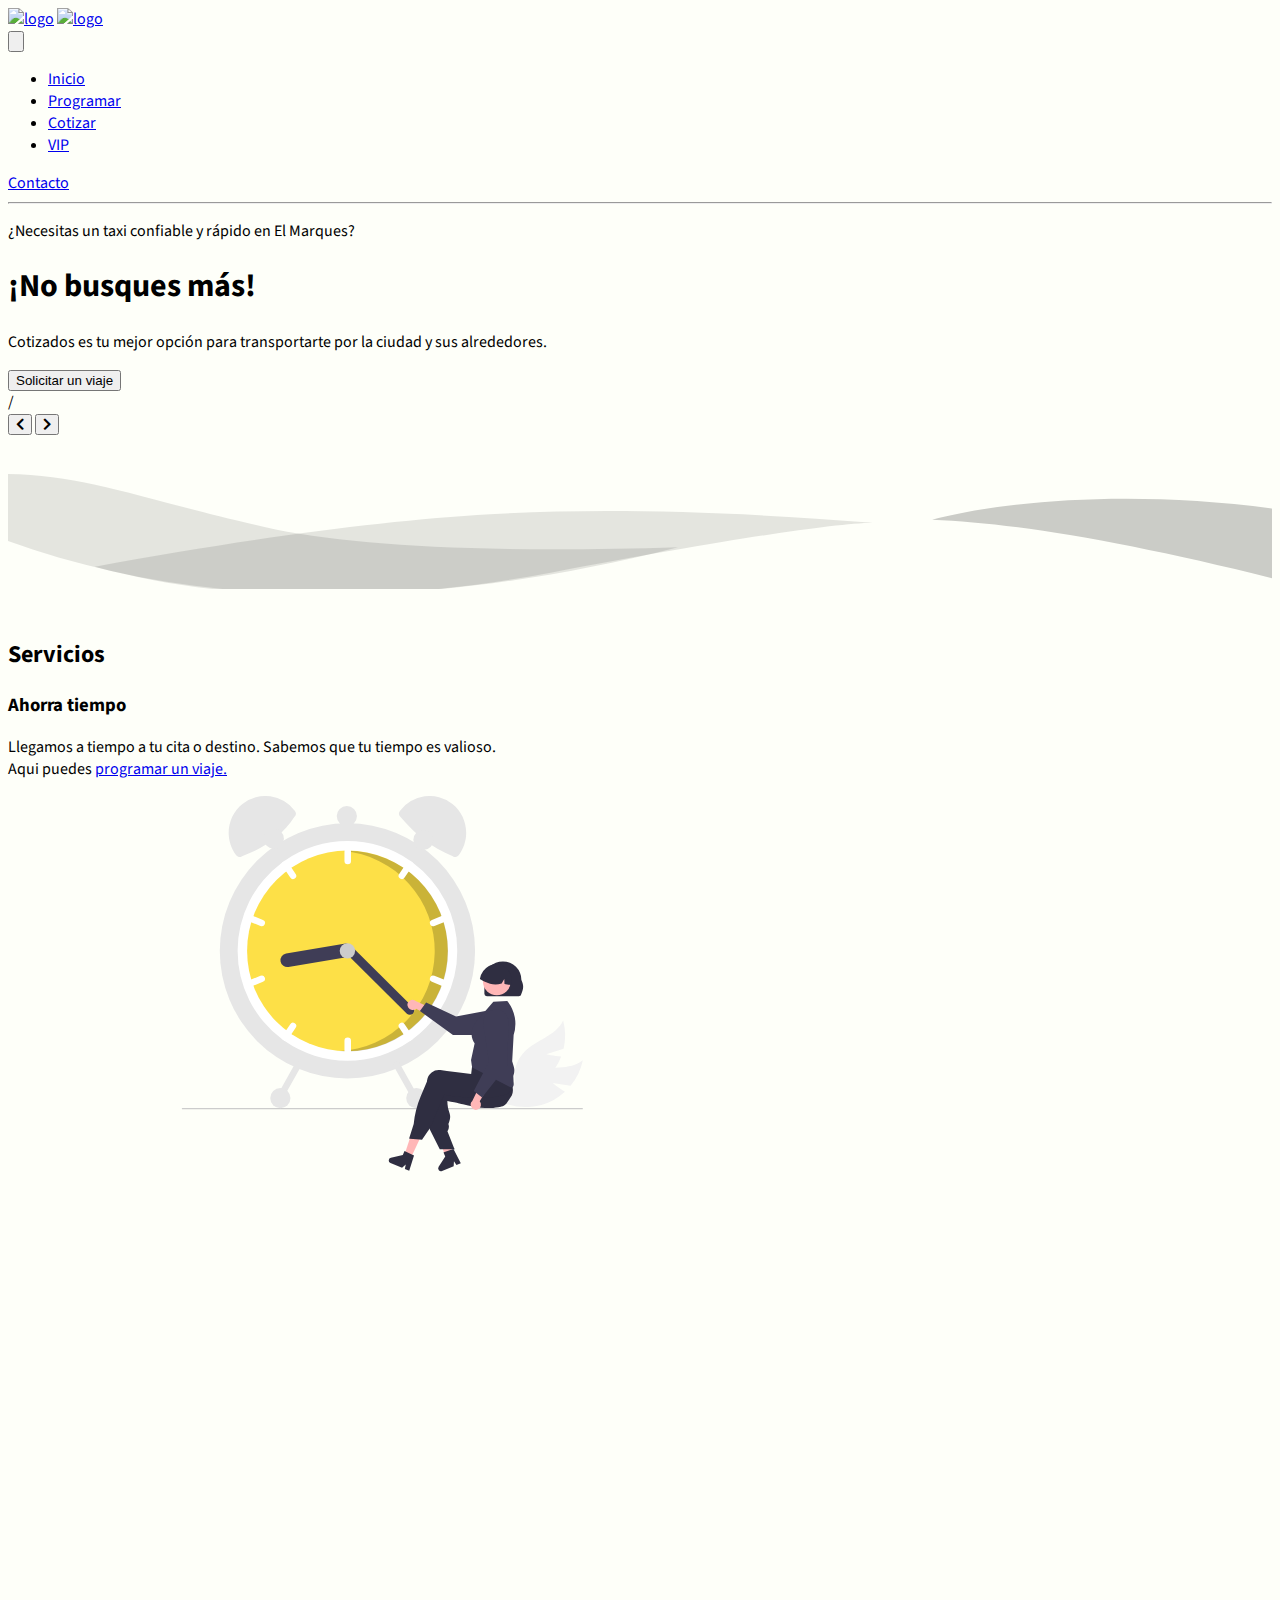
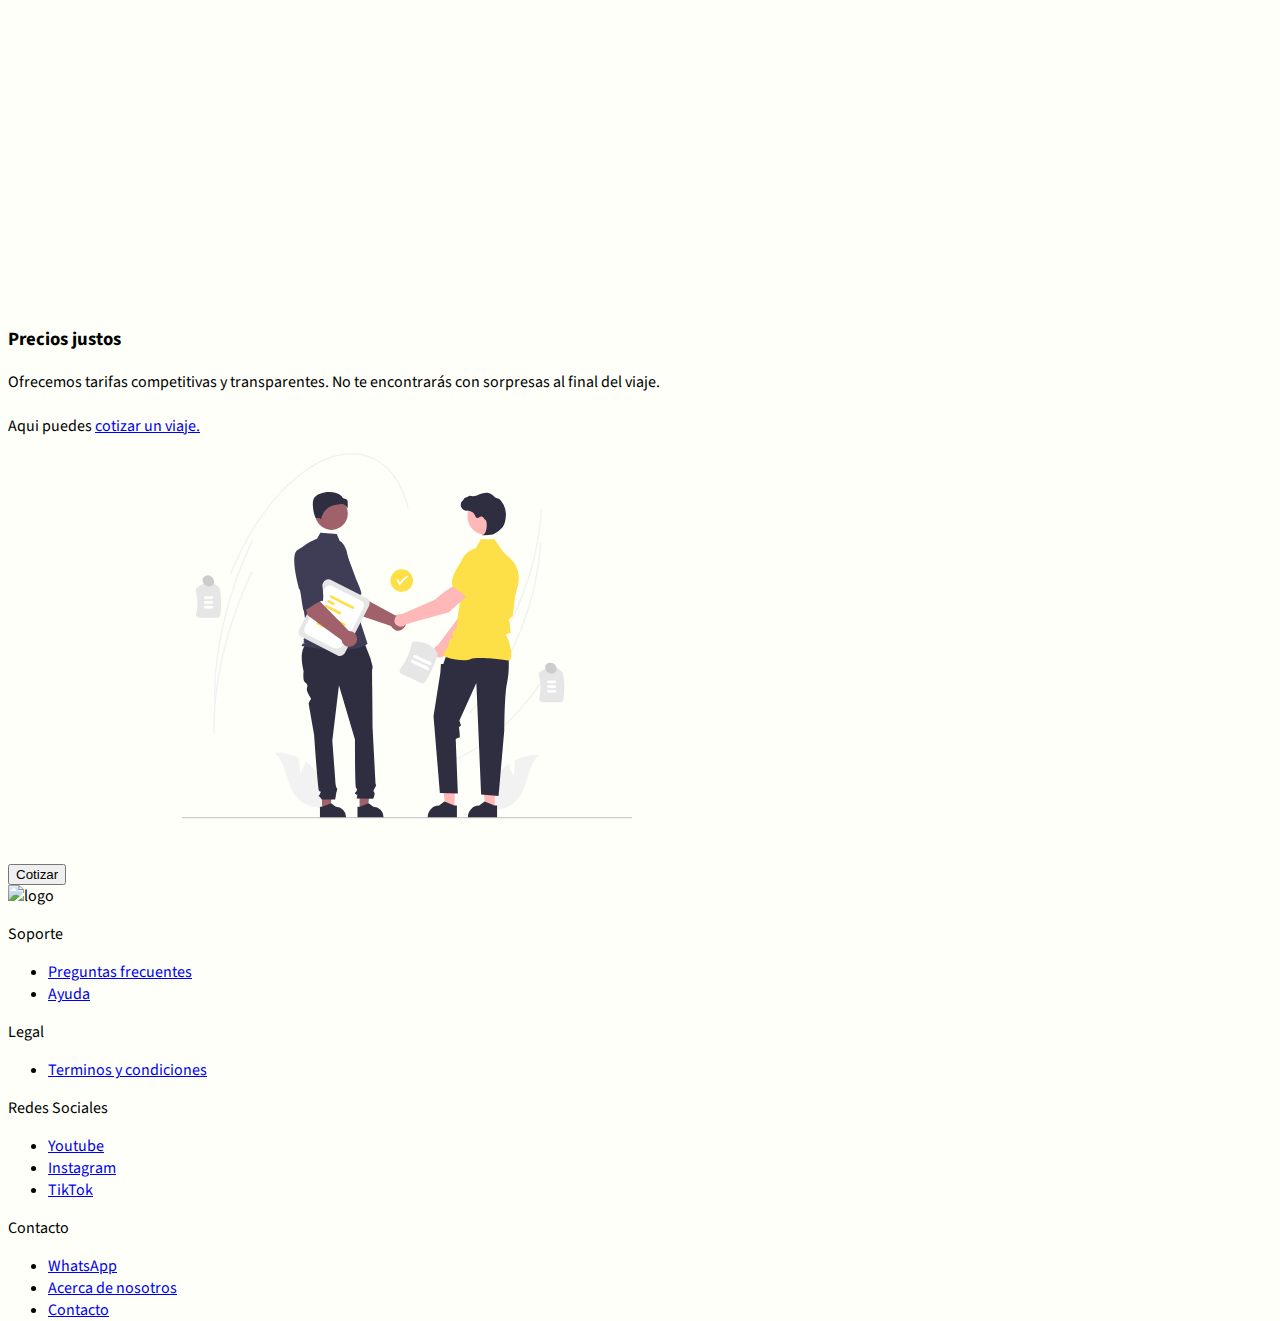
==== commit d621b71c: "version 2" ====
--- a/index.html
+++ b/index.html
@@ -76,7 +76,7 @@
       <p class="leading-normal text-1xl mb-8">
         Cotizados es tu mejor opción para transportarte por la ciudad y sus alrededores.
       </p>
-      <a href="tienda.html">
+      <a href="https://chat.whatsapp.com/KyUVKgMzN7gKeWZtTWr81B">
       <div class="grid place-content-center  h-8 text-black">
         <div><button class="mx-auto lg:mx-0 hover:underline bg-yellow-300 text-gray-800 font-bold rounded-full my-6 py-4 px-8 shadow-lg focus:outline-none focus:shadow-outline transform transition hover:scale-105 duration-300 ease-in-out">
           Solicitar un viaje
@@ -190,16 +190,23 @@
                   Llegamos a tiempo a tu cita o destino. Sabemos que tu tiempo es valioso.
                   <br />
                   Aqui puedes 
-                  <a class="text-yellow-600 underline" href="#Cotizar">programar un viaje.</a>
+                  
+                  <a class="text-yellow-600 underline" href="https://calendly.com/cotizados/agenda-tu-taxi-aqui">programar un viaje.</a>
                 </p>
+                
               </div>
+              
             </div>
             <div class="w-full sm:w-1/2 p-1">
               <svg class="w-5/6 sm:h-60 mx-auto" xmlns="http://www.w3.org/2000/svg" width="855.47002" height="404.75536" viewBox="0 0 855.47002 681.75536" xmlns:xlink="http://www.w3.org/1999/xlink"><path d="M886.75657,617.4844l30.31095,4.737a98.98541,98.98541,0,0,0,20.60431-42.93875c-22.16391,18.14266-55.86923,8.5016-82.74464,18.40656A59.5399,59.5399,0,0,0,819.307,635.03277L804.49369,650.9701A99.77016,99.77016,0,0,0,887.905,646.378a96.3717,96.3717,0,0,0,19.64-14.09929C896.93923,625.60042,886.75657,617.4844,886.75657,617.4844Z" transform="translate(-262.16498 -134.02654)" fill="#f2f2f2"/><path d="M875.99631,569.00709l29.24218-9.2783a98.98538,98.98538,0,0,0-.70813-47.62114c-11.74636,26.12313-46.21379,32.5259-65.851,53.37718a59.53993,59.53993,0,0,0-15.227,49.31l-6.15081,20.871a99.77014,99.77014,0,0,0,72.60872-41.31,96.37253,96.37253,0,0,0,11.29063-21.37854C888.72981,571.73,875.99631,569.00709,875.99631,569.00709Z" transform="translate(-262.16498 -134.02654)" fill="#f2f2f2"/><path d="M937.835,660.62474a1.18647,1.18647,0,0,1-1.19006,1.19H263.355a1.19,1.19,0,0,1,0-2.38h673.29A1.18651,1.18651,0,0,1,937.835,660.62474Z" transform="translate(-262.16498 -134.02654)" fill="#ccc"/><circle cx="278.99773" cy="260.8659" r="215" fill="#e6e6e6"/><path d="M726.16271,394.89244a184.74377,184.74377,0,0,1-74.67,148.51c-1.55,1.16-3.13,2.29-4.72,3.39a185.03127,185.03127,0,0,1-211.22,0c-1.59-1.1-3.17-2.23-4.72-3.39a185.01966,185.01966,0,0,1,0-297.02c1.55-1.16,3.13-2.29,4.72-3.39a185.0315,185.0315,0,0,1,211.22,0c1.59,1.1,3.17,2.23,4.72,3.39A184.74369,184.74369,0,0,1,726.16271,394.89244Z" transform="translate(-262.16498 -134.02654)" fill="#fff"/><circle cx="278.99773" cy="260.8659" r="169" fill="#fde047"/><path d="M541.60362,226.36486c-2.562,0-5.10815.067-7.64221.1798a168.99467,168.99467,0,0,1-7.15649,337.168c4.87781.42328,9.81116.65223,14.7987.65223a169,169,0,0,0,0-338Z" transform="translate(-262.16498 -134.02654)" opacity="0.2"/><path d="M541.66271,213.89244a5.50968,5.50968,0,0,0-5.5,5.5v24a5.5,5.5,0,0,0,11,0v-24A5.50968,5.50968,0,0,0,541.66271,213.89244Z" transform="translate(-262.16498 -134.02654)" fill="#fff"/><path d="M651.49272,246.38243c-1.55-1.16-3.13-2.29-4.72-3.39a5.49662,5.49662,0,0,0-4.9,2.39l-13.51,19.83a5.49872,5.49872,0,0,0,9.09,6.19l13.51-19.83A5.4644,5.4644,0,0,0,651.49272,246.38243Z" transform="translate(-262.16498 -134.02654)" fill="#fff"/><path d="M712.87273,336.80242a5.4929,5.4929,0,0,0-7.16-3.02l-22.24,9.03a5.49945,5.49945,0,0,0,4.14,10.19l22.24-9.03A5.51241,5.51241,0,0,0,712.87273,336.80242Z" transform="translate(-262.16498 -134.02654)" fill="#fff"/><path d="M453.96269,265.21245l-13.51-19.83a5.49661,5.49661,0,0,0-4.9-2.39c-1.59,1.1-3.17,2.23-4.72,3.39a5.46442,5.46442,0,0,0,.53,5.19l13.51,19.83a5.49872,5.49872,0,0,0,9.09-6.19Z" transform="translate(-262.16498 -134.02654)" fill="#fff"/><path d="M398.85271,342.81243l-22.24-9.03a5.49942,5.49942,0,0,0-4.14,10.18994l22.24,9.03a5.49945,5.49945,0,0,0,4.14-10.19Z" transform="translate(-262.16498 -134.02654)" fill="#fff"/><path d="M541.66271,540.89244a5.50968,5.50968,0,0,0-5.5,5.5v24a5.5,5.5,0,0,0,11,0v-24A5.50968,5.50968,0,0,0,541.66271,540.89244Z" transform="translate(-262.16498 -134.02654)" fill="#fff"/><path d="M650.96269,538.21245l-13.51-19.83a5.49872,5.49872,0,1,0-9.09,6.19l13.51,19.83a5.49657,5.49657,0,0,0,4.9,2.39c1.59-1.1,3.17-2.23,4.72-3.39A5.46436,5.46436,0,0,0,650.96269,538.21245Z" transform="translate(-262.16498 -134.02654)" fill="#fff"/><path d="M709.85271,445.81243l-22.24-9.03a5.49942,5.49942,0,0,0-4.14,10.18994l22.24,9.03a5.49945,5.49945,0,0,0,4.14-10.19Z" transform="translate(-262.16498 -134.02654)" fill="#fff"/><path d="M452.51268,516.93242a5.5,5.5,0,0,0-7.63995,1.45l-13.51,19.83a5.46439,5.46439,0,0,0-.53,5.19c1.55,1.16,3.13,2.29,4.72,3.39a5.49656,5.49656,0,0,0,4.9-2.39l13.51-19.83A5.49838,5.49838,0,0,0,452.51268,516.93242Z" transform="translate(-262.16498 -134.02654)" fill="#fff"/><path d="M401.87273,439.80242a5.4929,5.4929,0,0,0-7.16-3.02l-22.24,9.03a5.49945,5.49945,0,0,0,4.14,10.19l22.24-9.03A5.51241,5.51241,0,0,0,401.87273,439.80242Z" transform="translate(-262.16498 -134.02654)" fill="#fff"/><path d="M548.79894,392.16338a11.5131,11.5131,0,0,1-9.40873,13.26558l-97.59815,16.60128a11.5,11.5,0,0,1-3.85686-22.67432l97.59815-16.60127A11.5131,11.5131,0,0,1,548.79894,392.16338Z" transform="translate(-262.16498 -134.02654)" fill="#3f3d56"/><path d="M651.51837,500.29429a7.5082,7.5082,0,0,1-10.60652.04177l-105.063-104.23895a7.5,7.5,0,0,1,10.56475-10.64828l105.063,104.23895A7.50819,7.50819,0,0,1,651.51837,500.29429Z" transform="translate(-262.16498 -134.02654)" fill="#3f3d56"/><circle cx="278.99773" cy="260.8659" r="13" fill="#ccc"/><path d="M451.61885,169.47127c-19.95483,31.3725-50.40146,52.19272-87.94977,65.87042a7.05892,7.05892,0,0,1-9.88158-1.41838l0,0c-20.3959-27.23248-15.79051-66.15312,11.1278-86.96189a62.06846,62.06846,0,0,1,87.55785,11.87509l.56413.75322A7.05892,7.05892,0,0,1,451.61885,169.47127Z" transform="translate(-262.16498 -134.02654)" fill="#e6e6e6"/><path d="M629.85228,158.83648a62.06846,62.06846,0,0,1,87.55785-11.87509c26.91832,20.80877,31.52371,59.72941,11.1278,86.96189l0,0a7.05889,7.05889,0,0,1-9.88155,1.41838c-34.8573-13.34536-63.4422-36.43945-87.94983-65.87042a7.059,7.059,0,0,1-1.41838-9.88157Z" transform="translate(-262.16498 -134.02654)" fill="#e6e6e6"/><path d="M621.10592,581.16067a5.50968,5.50968,0,0,0-2.11376,7.48546l31.74188,56.7226a5.5,5.5,0,0,0,9.59921-5.3717l-31.74188-56.7226A5.50968,5.50968,0,0,0,621.10592,581.16067Z" transform="translate(-262.16498 -134.02654)" fill="#e6e6e6"/><path d="M453.734,583.27443,421.99216,639.997a5.5,5.5,0,0,0,9.59921,5.3717l31.74188-56.7226a5.5,5.5,0,1,0-9.59921-5.3717Z" transform="translate(-262.16498 -134.02654)" fill="#e6e6e6"/><circle cx="394.99773" cy="508.8659" r="17" fill="#e6e6e6"/><circle cx="406.99773" cy="73.8659" r="17" fill="#e6e6e6"/><circle cx="277.99773" cy="33.8659" r="17" fill="#e6e6e6"/><circle cx="154.99773" cy="71.8659" r="17" fill="#e6e6e6"/><circle cx="165.99773" cy="508.8659" r="17" fill="#e6e6e6"/><path d="M643.82785,490.73326a8.51615,8.51615,0,0,0,12.95041,1.67682l26.67551,14.29343-1.43061-15.66135L656.911,479.86993a8.56232,8.56232,0,0,0-13.08312,10.86333Z" transform="translate(-262.16498 -134.02654)" fill="#ffb7b7"/><path d="M663.26422,496.199l10.45348-14.42967,50.35989,23.80654,62.667-11.75832a21.47122,21.47122,0,0,1,25.43021,21.06258h0a21.49411,21.49411,0,0,1-21.43119,21.51043l-71.81625.13324Z" transform="translate(-262.16498 -134.02654)" fill="#3f3d56"/><polygon points="384.999 611.399 374.422 606.341 388.951 562.133 404.56 569.599 384.999 611.399" fill="#ffb7b7"/><path d="M718.07,738.29872c-.7691.48175-1.5382.95554-2.31507,1.42951-1.546.94777-3.10749,1.88-4.669,2.79663-.78465.45843-1.57707.91685-2.36172,1.3675v.02314l-.04661.00777-.01551.00778-1.19641.29531-1.71686-4.537-.79243-2.08974-1.1187-2.95994-2.051-5.41478-10.79851-28.51121,16.78822-4.1408.62926,2.5715h.00778l.31072,1.274,5.86543,23.788,1.19637,4.86323.03883.14756.72249,2.9055.62153,2.51706.69139,2.81238Z" transform="translate(-262.16498 -134.02654)" fill="#ffb7b7"/><path d="M818.21837,638.17372c-1.06431,1.70913-2.152,3.41049-3.24732,5.09629q-3.05317,4.70782-6.26938,9.27587c0,.00777-.00777.00777-.01555.01555a21.93387,21.93387,0,0,1-4.11742,3.0065c-.06216.04661-.13205.07767-.19422.1165a15.17964,15.17964,0,0,1-3.46487,1.39063c-.435.10873-.87787.2175-1.31292.32628-1.56925.37288-3.123.69142-4.669.97109-2.75012.48943-5.46917.839-8.17268,1.05653-.21754.02333-.435.03884-.65259.05439-11.117.81571-21.93889-.49721-33.23461-2.64912-5.578-1.05658-11.27244-2.32289-17.16893-3.6358-1.92663-.43505-3.861-.86232-5.81877-1.28959-.14761-.03106-.303-.06994-.45838-.101-2.79673-.61371-5.64006-1.2197-8.55334-1.81791-3.66686-.75354-7.45023-1.4838-11.38121-2.17523l.27967,5.53911a41.68909,41.68909,0,0,0,2.62583,12.4533c1.67807,4.90985,3.0065,8.79421.202,16.88144l-1.35176,3.91543a13.37221,13.37221,0,0,1-1.37508,11.83181l-.27188.41172,11.27243,28.519.73027,1.849h-5.77221l-7.10059.00778H696.69209l-17.36314-34.835-.83126-1.66252v-.08544l1.79457-66.94316c.02333-.59043.06994-1.18864.14761-1.77907a20.35271,20.35271,0,0,1,7.74545-13.704,19.60027,19.60027,0,0,1,14.59743-3.99314l5.9431.7691,12.14253,1.5693,8.55334,1.11092.17094.02328,25.22505,3.26288,1.81013-7.3803.33405-.12428,10.61989-3.89214,36.73054-13.46323.09322-.03105,2.41607-.88565.28744.46611c.08549.13987.17093.27971.2486.41954a71.99912,71.99912,0,0,1,5.80327,13.471,211.47728,211.47728,0,0,1,6.09844,23.28292q.10489.51275.18644.93226l.02333.08544c.02328.13206.03883.2175.04661.24083C820.36255,629.60479,819.77212,633.9087,818.21837,638.17372Z" transform="translate(-262.16498 -134.02654)" fill="#2f2e41"/><path d="M819.76865,613.50321c-.11655-.49721-.26415-1.00215-.41949-1.49159a106.28979,106.28979,0,0,0-4.30386-10.89178c-1.83341-4.03975-4.032-8.36694-6.65-13.05146q-1.89946-3.40275-4.08637-7.0773-1.09539-1.84121-2.27623-3.75231a1.972,1.972,0,0,0-.101-.17089l-.22527-.37289-36.34216,4.86324-13.53311,1.81013-.80794,6.74325-.19421,1.6703c-.00778,0-.00778,0,0,.00777l-.54383,4.55247v.00778l-.72248,6.013-.06216-.00778-20.08216-2.60251-20.69591-2.68022-11.11706-1.43719a19.58836,19.58836,0,0,0-14.59743,3.99314,20.3629,20.3629,0,0,0-7.7454,13.704c-.06994.54382-.11655,1.10315-.13988,1.65475l-10.48779,24.85216a160.34347,160.34347,0,0,0-11.8551,46.64346l-7.69106,24.58806,1.09537.101,16.29879,1.51492,4.30386.404,9.47786-13.83611c1.07987-1.57707,2.10534-3.20071,3.06088-4.86323a73.86106,73.86106,0,0,0,4.18736-8.42133l20.5017-48.78763q2.37727.408,4.70785.77687,10.77918,1.748,20.69591,2.85112c21.49607,2.40055,40.11,2.587,56.68069.55159q6.98021-.85065,13.49429-2.2374,2.38894-.50113,4.71562-1.07986c.36511-.08545.72249-.17089,1.07987-.26416a19.82527,19.82527,0,0,0,13.86717-12.95824A20.22821,20.22821,0,0,0,819.76865,613.50321Z" transform="translate(-262.16498 -134.02654)" fill="#2f2e41"/><path d="M650.54238,738.20692l-11.44332-5.48473-1.79458-.86231-2.86666,7.03847-20.01227,4.4049a4.74845,4.74845,0,0,0-.77687,9.035l19.55389,7.97851,6.20721-5.58572-1.52269,7.49684,7.36474,3.0065,8.07168-25.69121Z" transform="translate(-262.16498 -134.02654)" fill="#2f2e41"/><polygon points="458.703 593.34 459.434 595.189 458.703 595.189 458.703 593.34" fill="#2f2e41"/><path d="M716.883,729.6106,704.89244,733.765l-1.88192.65,2.91542,7.01841-11.12085,17.21106a4.74844,4.74844,0,0,0,5.80521,6.9667l19.50836-8.08917.48047-8.3366,4.193,6.39847,7.34864-3.04564-12.34131-23.93495Z" transform="translate(-262.16498 -134.02654)" fill="#2f2e41"/><path d="M816.77843,624.75865a4.40445,4.40445,0,0,1-2.043-.50683l-63.27441-33.0625-.731-2.99317-1.37793-9.47168.019-.08886,6.01758-27.74317c-.11035-.23828-.34082-.6289-.60107-1.07031-2.68653-4.55176-10.86231-18.40527,4.74121-37.48047l27.3955-31.93945,23.5127-1.01172.26758.33789A61.242,61.242,0,0,1,821.11485,536.617l-2.44824,44.2168,2.626,8.92969a24.6393,24.6393,0,0,1-.72168,15.94433l.602,14.459a4.41745,4.41745,0,0,1-4.39453,4.59179Z" transform="translate(-262.16498 -134.02654)" fill="#3f3d56"/><path d="M761.89233,661.22445a8.5162,8.5162,0,0,0,2.12627-12.88426L779.23125,622.178l-15.70163.885-12.039,24.70838a8.56232,8.56232,0,0,0,10.40167,13.45308Z" transform="translate(-262.16498 -134.02654)" fill="#ffb7b7"/><path d="M768.03088,641.99l-14.05733-10.94906,25.54384-49.50134L769.946,518.50143a21.47121,21.47121,0,0,1,21.9344-24.68218h0a21.49411,21.49411,0,0,1,20.752,22.16643l-2.36488,71.77743Z" transform="translate(-262.16498 -134.02654)" fill="#3f3d56"/><path id="f4e08e8b-ef08-4d70-8ad3-b81af8a71ff9-83" data-name="a1ca5f83-7fa1-45b1-9d3b-bf096f25c0e5" d="M771.84232,467.13077V443.864a31.177,31.177,0,1,1,62.35408-.04005v.04005c5.49493,11.45055,2.05727,16.8945,0,23.2668a4.19307,4.19307,0,0,1-4.18608,4.18608H776.03048A4.1931,4.1931,0,0,1,771.84232,467.13077Z" transform="translate(-262.16498 -134.02654)" fill="#2f2e41"/><circle cx="530.63215" cy="312.44125" r="23.33714" fill="#ffb7b7"/><path d="M817.22046,452.58578c-.21152-.03343-.423-.078-.63455-.11143-3.64026-.64562-7.28046-1.2801-10.90958-1.937l-.334-8.2266-4.39718,7.3694c-10.03015,3.32853-19.41462,1.44724-28.24248-2.70506a79.73731,79.73731,0,0,1-8.46054-4.66434,30.92749,30.92749,0,0,1,15.19553-21.886c.334-.18929.65677-.35617.99079-.52331a.0109.0109,0,0,0,.01107-.01115c.56776-.26716,1.14666-.52318,1.72556-.75691a25.70666,25.70666,0,0,1,26.98453,5.23209C816.27418,431.16737,819.48027,442.39976,817.22046,452.58578Z" transform="translate(-262.16498 -134.02654)" fill="#2f2e41"/></svg>
 
             </div>
-            
-          </div>
+            <!-- Calendly inline widget begin -->
+<div class="calendly-inline-widget" data-url="https://calendly.com/cotizados/agenda-tu-taxi-aqui?hide_event_type_details=1&hide_gdpr_banner=1" style="min-width:320px;height:700px;"></div>
+<script type="text/javascript" src="https://assets.calendly.com/assets/external/widget.js" async></script>
+<!-- Calendly inline widget end -->
+          </div>
+          
           
           <div class="flex flex-wrap">
 
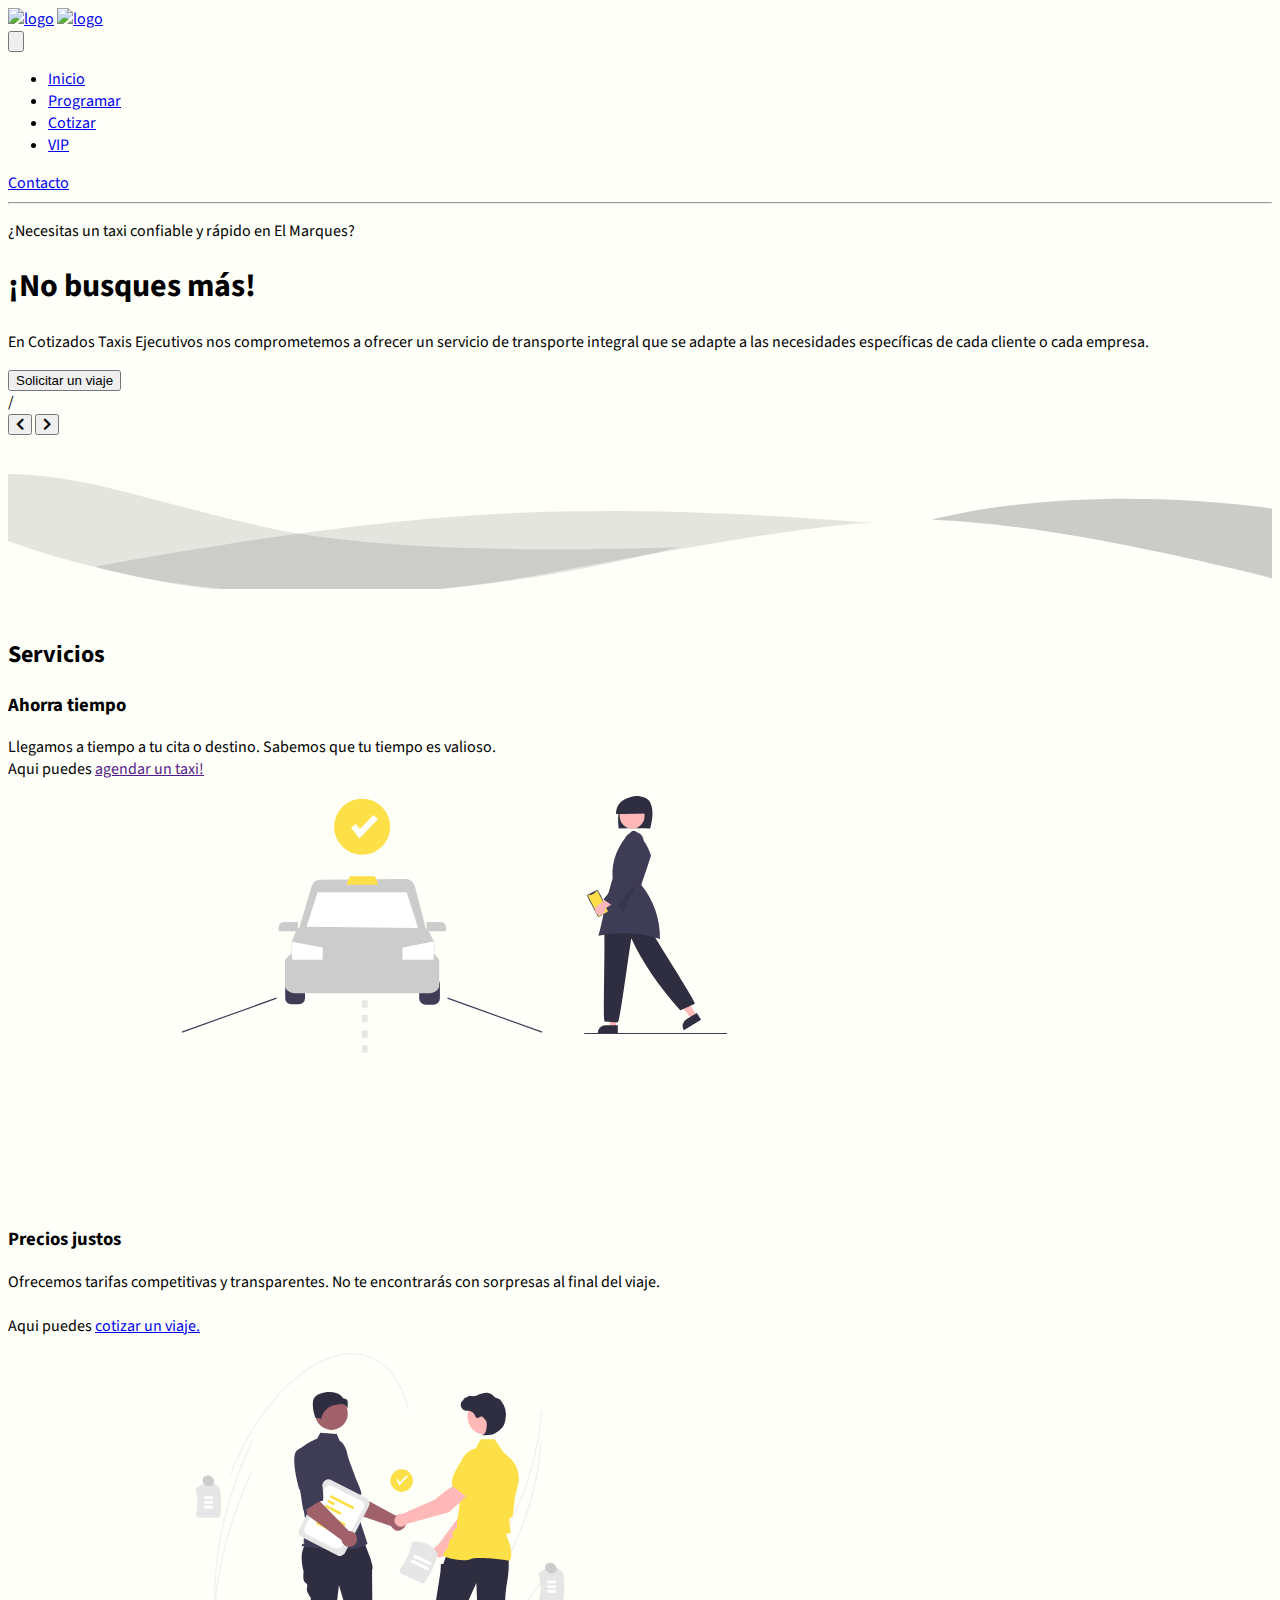
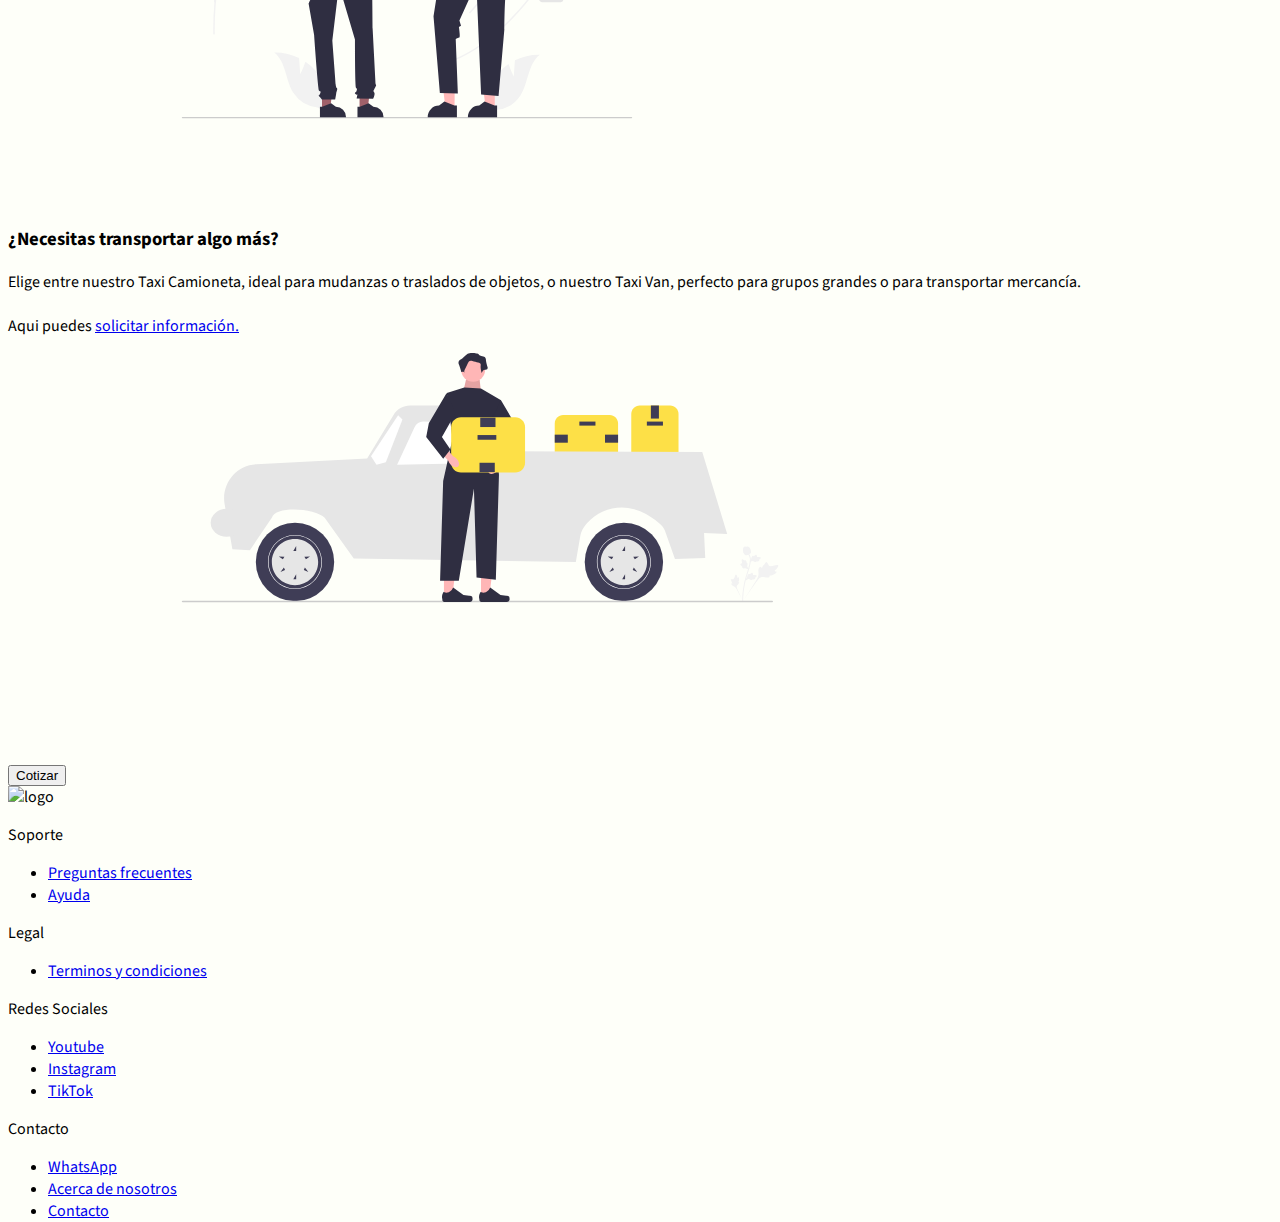
==== commit 98bda200: "version 2" ====
--- a/index.html
+++ b/index.html
@@ -46,10 +46,10 @@
               <a class="inline-block py-2 px-4 text-black font-bold no-underline" href="#">Inicio</a>
             </li>
             <li class="mr-3">
-              <a class="inline-block text-black no-underline  hover:text-underline py-2 px-4" href="#Servicios">Programar</a>
+              <a class="inline-block text-black no-underline  hover:text-underline py-2 px-4" href="https://calendly.com/cotizados/agenda-tu-taxi-aqui">Programar</a>
             </li>
             <li class="mr-2">
-              <a class="inline-block text-black no-underline hover:text-gray-500 hover:text-underline py-2 px-4" href="tienda.html">Cotizar</a>
+              <a class="inline-block text-black no-underline hover:text-gray-500 hover:text-underline py-2 px-4" href="https://chat.whatsapp.com/KyUVKgMzN7gKeWZtTWr81B">Cotizar</a>
             </li>
             <li class="mr-2">
               <a class="inline-block text-black no-underline hover:text-gray-500 hover:text-underline py-2 px-4" href="#Servicios">VIP</a>
@@ -74,7 +74,8 @@
         ¡No busques más!
       </h1>
       <p class="leading-normal text-1xl mb-8">
-        Cotizados es tu mejor opción para transportarte por la ciudad y sus alrededores.
+        
+En Cotizados Taxis Ejecutivos nos comprometemos a ofrecer un servicio de transporte integral que se adapte a las necesidades específicas de cada cliente o cada empresa.
       </p>
       <a href="https://chat.whatsapp.com/KyUVKgMzN7gKeWZtTWr81B">
       <div class="grid place-content-center  h-8 text-black">
@@ -182,7 +183,8 @@
           <div class="flex flex-wrap">
 
             <div class="w-full sm:w-1/2 p-1">
-              <div class="align-middle">
+
+            <div class="align-middle">
                 <h3 class="text-3xl text-gray-800 font-bold justify-center items-center text-center leading-none mb-3">
                   Ahorra tiempo
                 </h3>
@@ -190,22 +192,20 @@
                   Llegamos a tiempo a tu cita o destino. Sabemos que tu tiempo es valioso.
                   <br />
                   Aqui puedes 
-                  
-                  <a class="text-yellow-600 underline" href="https://calendly.com/cotizados/agenda-tu-taxi-aqui">programar un viaje.</a>
+                  <link href="https://assets.calendly.com/assets/external/widget.css" rel="stylesheet">
+<script src="https://assets.calendly.com/assets/external/widget.js" type="text/javascript" async></script>
+                  <a class="text-yellow-600 underline" href="" onclick="Calendly.initPopupWidget({url: 'https://calendly.com/cotizados/agenda-tu-taxi-aqui?hide_event_type_details=1&hide_gdpr_banner=1'});return false;">agendar un taxi!</a>
                 </p>
                 
-              </div>
+            </div>
               
             </div>
             <div class="w-full sm:w-1/2 p-1">
-              <svg class="w-5/6 sm:h-60 mx-auto" xmlns="http://www.w3.org/2000/svg" width="855.47002" height="404.75536" viewBox="0 0 855.47002 681.75536" xmlns:xlink="http://www.w3.org/1999/xlink"><path d="M886.75657,617.4844l30.31095,4.737a98.98541,98.98541,0,0,0,20.60431-42.93875c-22.16391,18.14266-55.86923,8.5016-82.74464,18.40656A59.5399,59.5399,0,0,0,819.307,635.03277L804.49369,650.9701A99.77016,99.77016,0,0,0,887.905,646.378a96.3717,96.3717,0,0,0,19.64-14.09929C896.93923,625.60042,886.75657,617.4844,886.75657,617.4844Z" transform="translate(-262.16498 -134.02654)" fill="#f2f2f2"/><path d="M875.99631,569.00709l29.24218-9.2783a98.98538,98.98538,0,0,0-.70813-47.62114c-11.74636,26.12313-46.21379,32.5259-65.851,53.37718a59.53993,59.53993,0,0,0-15.227,49.31l-6.15081,20.871a99.77014,99.77014,0,0,0,72.60872-41.31,96.37253,96.37253,0,0,0,11.29063-21.37854C888.72981,571.73,875.99631,569.00709,875.99631,569.00709Z" transform="translate(-262.16498 -134.02654)" fill="#f2f2f2"/><path d="M937.835,660.62474a1.18647,1.18647,0,0,1-1.19006,1.19H263.355a1.19,1.19,0,0,1,0-2.38h673.29A1.18651,1.18651,0,0,1,937.835,660.62474Z" transform="translate(-262.16498 -134.02654)" fill="#ccc"/><circle cx="278.99773" cy="260.8659" r="215" fill="#e6e6e6"/><path d="M726.16271,394.89244a184.74377,184.74377,0,0,1-74.67,148.51c-1.55,1.16-3.13,2.29-4.72,3.39a185.03127,185.03127,0,0,1-211.22,0c-1.59-1.1-3.17-2.23-4.72-3.39a185.01966,185.01966,0,0,1,0-297.02c1.55-1.16,3.13-2.29,4.72-3.39a185.0315,185.0315,0,0,1,211.22,0c1.59,1.1,3.17,2.23,4.72,3.39A184.74369,184.74369,0,0,1,726.16271,394.89244Z" transform="translate(-262.16498 -134.02654)" fill="#fff"/><circle cx="278.99773" cy="260.8659" r="169" fill="#fde047"/><path d="M541.60362,226.36486c-2.562,0-5.10815.067-7.64221.1798a168.99467,168.99467,0,0,1-7.15649,337.168c4.87781.42328,9.81116.65223,14.7987.65223a169,169,0,0,0,0-338Z" transform="translate(-262.16498 -134.02654)" opacity="0.2"/><path d="M541.66271,213.89244a5.50968,5.50968,0,0,0-5.5,5.5v24a5.5,5.5,0,0,0,11,0v-24A5.50968,5.50968,0,0,0,541.66271,213.89244Z" transform="translate(-262.16498 -134.02654)" fill="#fff"/><path d="M651.49272,246.38243c-1.55-1.16-3.13-2.29-4.72-3.39a5.49662,5.49662,0,0,0-4.9,2.39l-13.51,19.83a5.49872,5.49872,0,0,0,9.09,6.19l13.51-19.83A5.4644,5.4644,0,0,0,651.49272,246.38243Z" transform="translate(-262.16498 -134.02654)" fill="#fff"/><path d="M712.87273,336.80242a5.4929,5.4929,0,0,0-7.16-3.02l-22.24,9.03a5.49945,5.49945,0,0,0,4.14,10.19l22.24-9.03A5.51241,5.51241,0,0,0,712.87273,336.80242Z" transform="translate(-262.16498 -134.02654)" fill="#fff"/><path d="M453.96269,265.21245l-13.51-19.83a5.49661,5.49661,0,0,0-4.9-2.39c-1.59,1.1-3.17,2.23-4.72,3.39a5.46442,5.46442,0,0,0,.53,5.19l13.51,19.83a5.49872,5.49872,0,0,0,9.09-6.19Z" transform="translate(-262.16498 -134.02654)" fill="#fff"/><path d="M398.85271,342.81243l-22.24-9.03a5.49942,5.49942,0,0,0-4.14,10.18994l22.24,9.03a5.49945,5.49945,0,0,0,4.14-10.19Z" transform="translate(-262.16498 -134.02654)" fill="#fff"/><path d="M541.66271,540.89244a5.50968,5.50968,0,0,0-5.5,5.5v24a5.5,5.5,0,0,0,11,0v-24A5.50968,5.50968,0,0,0,541.66271,540.89244Z" transform="translate(-262.16498 -134.02654)" fill="#fff"/><path d="M650.96269,538.21245l-13.51-19.83a5.49872,5.49872,0,1,0-9.09,6.19l13.51,19.83a5.49657,5.49657,0,0,0,4.9,2.39c1.59-1.1,3.17-2.23,4.72-3.39A5.46436,5.46436,0,0,0,650.96269,538.21245Z" transform="translate(-262.16498 -134.02654)" fill="#fff"/><path d="M709.85271,445.81243l-22.24-9.03a5.49942,5.49942,0,0,0-4.14,10.18994l22.24,9.03a5.49945,5.49945,0,0,0,4.14-10.19Z" transform="translate(-262.16498 -134.02654)" fill="#fff"/><path d="M452.51268,516.93242a5.5,5.5,0,0,0-7.63995,1.45l-13.51,19.83a5.46439,5.46439,0,0,0-.53,5.19c1.55,1.16,3.13,2.29,4.72,3.39a5.49656,5.49656,0,0,0,4.9-2.39l13.51-19.83A5.49838,5.49838,0,0,0,452.51268,516.93242Z" transform="translate(-262.16498 -134.02654)" fill="#fff"/><path d="M401.87273,439.80242a5.4929,5.4929,0,0,0-7.16-3.02l-22.24,9.03a5.49945,5.49945,0,0,0,4.14,10.19l22.24-9.03A5.51241,5.51241,0,0,0,401.87273,439.80242Z" transform="translate(-262.16498 -134.02654)" fill="#fff"/><path d="M548.79894,392.16338a11.5131,11.5131,0,0,1-9.40873,13.26558l-97.59815,16.60128a11.5,11.5,0,0,1-3.85686-22.67432l97.59815-16.60127A11.5131,11.5131,0,0,1,548.79894,392.16338Z" transform="translate(-262.16498 -134.02654)" fill="#3f3d56"/><path d="M651.51837,500.29429a7.5082,7.5082,0,0,1-10.60652.04177l-105.063-104.23895a7.5,7.5,0,0,1,10.56475-10.64828l105.063,104.23895A7.50819,7.50819,0,0,1,651.51837,500.29429Z" transform="translate(-262.16498 -134.02654)" fill="#3f3d56"/><circle cx="278.99773" cy="260.8659" r="13" fill="#ccc"/><path d="M451.61885,169.47127c-19.95483,31.3725-50.40146,52.19272-87.94977,65.87042a7.05892,7.05892,0,0,1-9.88158-1.41838l0,0c-20.3959-27.23248-15.79051-66.15312,11.1278-86.96189a62.06846,62.06846,0,0,1,87.55785,11.87509l.56413.75322A7.05892,7.05892,0,0,1,451.61885,169.47127Z" transform="translate(-262.16498 -134.02654)" fill="#e6e6e6"/><path d="M629.85228,158.83648a62.06846,62.06846,0,0,1,87.55785-11.87509c26.91832,20.80877,31.52371,59.72941,11.1278,86.96189l0,0a7.05889,7.05889,0,0,1-9.88155,1.41838c-34.8573-13.34536-63.4422-36.43945-87.94983-65.87042a7.059,7.059,0,0,1-1.41838-9.88157Z" transform="translate(-262.16498 -134.02654)" fill="#e6e6e6"/><path d="M621.10592,581.16067a5.50968,5.50968,0,0,0-2.11376,7.48546l31.74188,56.7226a5.5,5.5,0,0,0,9.59921-5.3717l-31.74188-56.7226A5.50968,5.50968,0,0,0,621.10592,581.16067Z" transform="translate(-262.16498 -134.02654)" fill="#e6e6e6"/><path d="M453.734,583.27443,421.99216,639.997a5.5,5.5,0,0,0,9.59921,5.3717l31.74188-56.7226a5.5,5.5,0,1,0-9.59921-5.3717Z" transform="translate(-262.16498 -134.02654)" fill="#e6e6e6"/><circle cx="394.99773" cy="508.8659" r="17" fill="#e6e6e6"/><circle cx="406.99773" cy="73.8659" r="17" fill="#e6e6e6"/><circle cx="277.99773" cy="33.8659" r="17" fill="#e6e6e6"/><circle cx="154.99773" cy="71.8659" r="17" fill="#e6e6e6"/><circle cx="165.99773" cy="508.8659" r="17" fill="#e6e6e6"/><path d="M643.82785,490.73326a8.51615,8.51615,0,0,0,12.95041,1.67682l26.67551,14.29343-1.43061-15.66135L656.911,479.86993a8.56232,8.56232,0,0,0-13.08312,10.86333Z" transform="translate(-262.16498 -134.02654)" fill="#ffb7b7"/><path d="M663.26422,496.199l10.45348-14.42967,50.35989,23.80654,62.667-11.75832a21.47122,21.47122,0,0,1,25.43021,21.06258h0a21.49411,21.49411,0,0,1-21.43119,21.51043l-71.81625.13324Z" transform="translate(-262.16498 -134.02654)" fill="#3f3d56"/><polygon points="384.999 611.399 374.422 606.341 388.951 562.133 404.56 569.599 384.999 611.399" fill="#ffb7b7"/><path d="M718.07,738.29872c-.7691.48175-1.5382.95554-2.31507,1.42951-1.546.94777-3.10749,1.88-4.669,2.79663-.78465.45843-1.57707.91685-2.36172,1.3675v.02314l-.04661.00777-.01551.00778-1.19641.29531-1.71686-4.537-.79243-2.08974-1.1187-2.95994-2.051-5.41478-10.79851-28.51121,16.78822-4.1408.62926,2.5715h.00778l.31072,1.274,5.86543,23.788,1.19637,4.86323.03883.14756.72249,2.9055.62153,2.51706.69139,2.81238Z" transform="translate(-262.16498 -134.02654)" fill="#ffb7b7"/><path d="M818.21837,638.17372c-1.06431,1.70913-2.152,3.41049-3.24732,5.09629q-3.05317,4.70782-6.26938,9.27587c0,.00777-.00777.00777-.01555.01555a21.93387,21.93387,0,0,1-4.11742,3.0065c-.06216.04661-.13205.07767-.19422.1165a15.17964,15.17964,0,0,1-3.46487,1.39063c-.435.10873-.87787.2175-1.31292.32628-1.56925.37288-3.123.69142-4.669.97109-2.75012.48943-5.46917.839-8.17268,1.05653-.21754.02333-.435.03884-.65259.05439-11.117.81571-21.93889-.49721-33.23461-2.64912-5.578-1.05658-11.27244-2.32289-17.16893-3.6358-1.92663-.43505-3.861-.86232-5.81877-1.28959-.14761-.03106-.303-.06994-.45838-.101-2.79673-.61371-5.64006-1.2197-8.55334-1.81791-3.66686-.75354-7.45023-1.4838-11.38121-2.17523l.27967,5.53911a41.68909,41.68909,0,0,0,2.62583,12.4533c1.67807,4.90985,3.0065,8.79421.202,16.88144l-1.35176,3.91543a13.37221,13.37221,0,0,1-1.37508,11.83181l-.27188.41172,11.27243,28.519.73027,1.849h-5.77221l-7.10059.00778H696.69209l-17.36314-34.835-.83126-1.66252v-.08544l1.79457-66.94316c.02333-.59043.06994-1.18864.14761-1.77907a20.35271,20.35271,0,0,1,7.74545-13.704,19.60027,19.60027,0,0,1,14.59743-3.99314l5.9431.7691,12.14253,1.5693,8.55334,1.11092.17094.02328,25.22505,3.26288,1.81013-7.3803.33405-.12428,10.61989-3.89214,36.73054-13.46323.09322-.03105,2.41607-.88565.28744.46611c.08549.13987.17093.27971.2486.41954a71.99912,71.99912,0,0,1,5.80327,13.471,211.47728,211.47728,0,0,1,6.09844,23.28292q.10489.51275.18644.93226l.02333.08544c.02328.13206.03883.2175.04661.24083C820.36255,629.60479,819.77212,633.9087,818.21837,638.17372Z" transform="translate(-262.16498 -134.02654)" fill="#2f2e41"/><path d="M819.76865,613.50321c-.11655-.49721-.26415-1.00215-.41949-1.49159a106.28979,106.28979,0,0,0-4.30386-10.89178c-1.83341-4.03975-4.032-8.36694-6.65-13.05146q-1.89946-3.40275-4.08637-7.0773-1.09539-1.84121-2.27623-3.75231a1.972,1.972,0,0,0-.101-.17089l-.22527-.37289-36.34216,4.86324-13.53311,1.81013-.80794,6.74325-.19421,1.6703c-.00778,0-.00778,0,0,.00777l-.54383,4.55247v.00778l-.72248,6.013-.06216-.00778-20.08216-2.60251-20.69591-2.68022-11.11706-1.43719a19.58836,19.58836,0,0,0-14.59743,3.99314,20.3629,20.3629,0,0,0-7.7454,13.704c-.06994.54382-.11655,1.10315-.13988,1.65475l-10.48779,24.85216a160.34347,160.34347,0,0,0-11.8551,46.64346l-7.69106,24.58806,1.09537.101,16.29879,1.51492,4.30386.404,9.47786-13.83611c1.07987-1.57707,2.10534-3.20071,3.06088-4.86323a73.86106,73.86106,0,0,0,4.18736-8.42133l20.5017-48.78763q2.37727.408,4.70785.77687,10.77918,1.748,20.69591,2.85112c21.49607,2.40055,40.11,2.587,56.68069.55159q6.98021-.85065,13.49429-2.2374,2.38894-.50113,4.71562-1.07986c.36511-.08545.72249-.17089,1.07987-.26416a19.82527,19.82527,0,0,0,13.86717-12.95824A20.22821,20.22821,0,0,0,819.76865,613.50321Z" transform="translate(-262.16498 -134.02654)" fill="#2f2e41"/><path d="M650.54238,738.20692l-11.44332-5.48473-1.79458-.86231-2.86666,7.03847-20.01227,4.4049a4.74845,4.74845,0,0,0-.77687,9.035l19.55389,7.97851,6.20721-5.58572-1.52269,7.49684,7.36474,3.0065,8.07168-25.69121Z" transform="translate(-262.16498 -134.02654)" fill="#2f2e41"/><polygon points="458.703 593.34 459.434 595.189 458.703 595.189 458.703 593.34" fill="#2f2e41"/><path d="M716.883,729.6106,704.89244,733.765l-1.88192.65,2.91542,7.01841-11.12085,17.21106a4.74844,4.74844,0,0,0,5.80521,6.9667l19.50836-8.08917.48047-8.3366,4.193,6.39847,7.34864-3.04564-12.34131-23.93495Z" transform="translate(-262.16498 -134.02654)" fill="#2f2e41"/><path d="M816.77843,624.75865a4.40445,4.40445,0,0,1-2.043-.50683l-63.27441-33.0625-.731-2.99317-1.37793-9.47168.019-.08886,6.01758-27.74317c-.11035-.23828-.34082-.6289-.60107-1.07031-2.68653-4.55176-10.86231-18.40527,4.74121-37.48047l27.3955-31.93945,23.5127-1.01172.26758.33789A61.242,61.242,0,0,1,821.11485,536.617l-2.44824,44.2168,2.626,8.92969a24.6393,24.6393,0,0,1-.72168,15.94433l.602,14.459a4.41745,4.41745,0,0,1-4.39453,4.59179Z" transform="translate(-262.16498 -134.02654)" fill="#3f3d56"/><path d="M761.89233,661.22445a8.5162,8.5162,0,0,0,2.12627-12.88426L779.23125,622.178l-15.70163.885-12.039,24.70838a8.56232,8.56232,0,0,0,10.40167,13.45308Z" transform="translate(-262.16498 -134.02654)" fill="#ffb7b7"/><path d="M768.03088,641.99l-14.05733-10.94906,25.54384-49.50134L769.946,518.50143a21.47121,21.47121,0,0,1,21.9344-24.68218h0a21.49411,21.49411,0,0,1,20.752,22.16643l-2.36488,71.77743Z" transform="translate(-262.16498 -134.02654)" fill="#3f3d56"/><path id="f4e08e8b-ef08-4d70-8ad3-b81af8a71ff9-83" data-name="a1ca5f83-7fa1-45b1-9d3b-bf096f25c0e5" d="M771.84232,467.13077V443.864a31.177,31.177,0,1,1,62.35408-.04005v.04005c5.49493,11.45055,2.05727,16.8945,0,23.2668a4.19307,4.19307,0,0,1-4.18608,4.18608H776.03048A4.1931,4.1931,0,0,1,771.84232,467.13077Z" transform="translate(-262.16498 -134.02654)" fill="#2f2e41"/><circle cx="530.63215" cy="312.44125" r="23.33714" fill="#ffb7b7"/><path d="M817.22046,452.58578c-.21152-.03343-.423-.078-.63455-.11143-3.64026-.64562-7.28046-1.2801-10.90958-1.937l-.334-8.2266-4.39718,7.3694c-10.03015,3.32853-19.41462,1.44724-28.24248-2.70506a79.73731,79.73731,0,0,1-8.46054-4.66434,30.92749,30.92749,0,0,1,15.19553-21.886c.334-.18929.65677-.35617.99079-.52331a.0109.0109,0,0,0,.01107-.01115c.56776-.26716,1.14666-.52318,1.72556-.75691a25.70666,25.70666,0,0,1,26.98453,5.23209C816.27418,431.16737,819.48027,442.39976,817.22046,452.58578Z" transform="translate(-262.16498 -134.02654)" fill="#2f2e41"/></svg>
-
-            </div>
-            <!-- Calendly inline widget begin -->
-<div class="calendly-inline-widget" data-url="https://calendly.com/cotizados/agenda-tu-taxi-aqui?hide_event_type_details=1&hide_gdpr_banner=1" style="min-width:320px;height:700px;"></div>
-<script type="text/javascript" src="https://assets.calendly.com/assets/external/widget.js" async></script>
-<!-- Calendly inline widget end -->
-          </div>
+              <svg class="w-5/6 sm:h-60 mx-auto" xmlns="http://www.w3.org/2000/svg" width="855.47002" height="404.75536" viewBox="0 0 855.47002 681.75536" xmlns:xlink="http://www.w3.org/1999/xlink"><path d="M325.10061,540.37506a10.22114,10.22114,0,0,0-10.20953,10.20973v23.88568a10.22114,10.22114,0,0,0,10.20953,10.20973h12.94974a10.22114,10.22114,0,0,0,10.20953-10.20973V550.58479a10.22114,10.22114,0,0,0-10.20953-10.20973Z" transform="translate(-140.70892 -233.9747)" fill="#3f3d56"/><path d="M564.48154,585.4747H551.53181a11.01656,11.01656,0,0,1-11.004-11.00423V550.58479a11.01656,11.01656,0,0,1,11.004-11.00423h12.94973a11.01655,11.01655,0,0,1,11.004,11.00423v23.88568A11.01655,11.01655,0,0,1,564.48154,585.4747Z" transform="translate(-140.70892 -233.9747)" fill="#3f3d56"/><path d="M555.88912,566.35017H332.89854c-10.14844,0-18.40471-5.98277-18.40471-13.33651V510.1338l11.06824-11.65635H565.37864l8.91519,11.68079v42.85542C574.29383,560.3674,566.03756,566.35017,555.88912,566.35017Z" transform="translate(-140.70892 -233.9747)" fill="#ccc"/><path d="M564.338,519.92883H326.83353L324.42,482.92l1.53584-3.787,8.9276-21.96927H554.6805l12.07144,24.94747Z" transform="translate(-140.70892 -233.9747)" fill="#ccc"/><polygon points="425.64 248.216 423.868 276.023 371.614 276.023 371.614 255.366 424.154 245.149 425.64 248.216" fill="#fff"/><polygon points="237.345 255.366 237.345 276.023 185.877 276.023 184.113 249.01 185.615 245.308 237.345 255.366" fill="#fff"/><path d="M553.35569,463.51965h-217.15l23.16063-77.20183a15.4952,15.4952,0,0,1,14.76295-11.09345l143.811-1.36981a15.56437,15.56437,0,0,1,15.219,11.6645Z" transform="translate(-140.70892 -233.9747)" fill="#ccc"/><path d="M536.63916,456.21966,352.887,454.04078a1.48477,1.48477,0,0,1-1.39631-1.93785l17.61552-54.96041a1.48476,1.48476,0,0,1,1.41392-1.03159H518.31576a1.48476,1.48476,0,0,1,1.41372,1.031l18.341,57.1393A1.48477,1.48477,0,0,1,536.63916,456.21966Z" transform="translate(-140.70892 -233.9747)" fill="#fff"/><path d="M469.54471,383.27562h-49.528c-.41737,0-.79594-.41083-.98795-1.07265a3.33948,3.33948,0,0,1,.07889-2.05917l4.08423-10.32844c.2082-.52643.54809-.84066.90906-.84066h41.35956c.361,0,.70086.31423.90906.84066l4.08423,10.32844a3.33948,3.33948,0,0,1,.07889,2.05917C470.34065,382.86479,469.96208,383.27562,469.54471,383.27562Z" transform="translate(-140.70892 -233.9747)" fill="#fde047"/><path d="M336.34245,461.93066H303.76814v-7.15977a8.73991,8.73991,0,0,1,8.73014-8.73014h23.84417Z" transform="translate(-140.70892 -233.9747)" fill="#ccc"/><path d="M585.814,461.93066H553.2397V446.04075h23.84417a8.7399,8.7399,0,0,1,8.73014,8.73014Z" transform="translate(-140.70892 -233.9747)" fill="#ccc"/><rect x="136.06773" y="602.08331" width="169.2105" height="1.99958" transform="matrix(0.94112, -0.33808, 0.33808, 0.94112, -331.60746, -123.85679)" fill="#3f3d56"/><rect x="666.90949" y="518.47791" width="1.9995" height="169.21038" transform="translate(-266.14038 793.87011) rotate(-70.24519)" fill="#3f3d56"/><path d="M453.63975,615.0253h-9.532V602.71366h9.532Zm0-24.6242h-9.532V578.08945h9.532Z" transform="translate(-140.70892 -233.9747)" fill="#e6e6e6"/><path d="M453.63975,666.0253h-9.532V653.71366h9.532Zm0-24.6242h-9.532V629.08945h9.532Z" transform="translate(-140.70892 -233.9747)" fill="#e6e6e6"/><polygon points="731.758 389.521 721.26 389.521 716.264 349.028 731.758 349.028 731.758 389.521" fill="#ffb8b8"/><path d="M875.14472,633.67228H841.294v-.42816A13.19085,13.19085,0,0,1,854.47,620.06826h20.67468Z" transform="translate(-140.70892 -233.9747)" fill="#2f2e41"/><polygon points="867.137 369.628 858.138 375.035 833.001 342.898 846.282 334.918 867.137 369.628" fill="#ffb8b8"/><path d="M986.36647,628.38052l-.22056-.36711a13.19131,13.19131,0,0,1,4.50819-18.08l17.72211-10.64748,7.00626,11.661Z" transform="translate(-140.70892 -233.9747)" fill="#2f2e41"/><path d="M875.19656,615.13943l-.181-.00084a140.97355,140.97355,0,0,1-15.28467-.87972c-1.93444-.19109-4.03279-.39847-6.561-.60586l-.08676-.01631c-1.725-.51262-1.77284-16.69018-1.04155-72.06545.37464-28.3629.799-60.50938.29373-80.9819l-.005-.20112.152-.13254c18.72728-16.28837,42.77725-22.39421,67.7197-17.19235l.185.03847.09617.16265c10.31779,17.45785,25.89639,42.60456,40.962,66.9238,34.58414,55.826,44.47545,72.2444,43.39126,73.48288l-.13066.10118c-2.36156,1.18078-4.13461,2.08978-5.64215,2.86289-5.04778,2.58817-7.13713,3.6594-18.36309,8.28216l-.27721.11415-.20216-.22161c-35.09112-38.45219-64.29319-81.40546-82.35585-121.11285-2.11069,13.55594-4.67252,31.25714-7.37944,49.96017-7.784,53.78221-13.04479,89.19675-15.16258,91.353Z" transform="translate(-140.70892 -233.9747)" fill="#2f2e41"/><path d="M929.6997,288.87763c3.53406-14.59194,6.52817-31.05011-.13679-44.48948-4.62448-9.32489-21.73208-12.4651-31.53891-9.10571s-16.8972,12.47368-20.01555,22.41111-2.756,20.64575-1.39688,30.9764C894.64766,288.32348,912.68376,287.977,929.6997,288.87763Z" transform="translate(-140.70892 -233.9747)" fill="#2f2e41"/><circle cx="758.55436" cy="33.86702" r="21.03196" fill="#ffb8b8"/><path d="M924.97464,263.50924a26.41687,26.41687,0,1,0-52.802.69608C890.17443,264.24354,908.17621,264.28176,924.97464,263.50924Z" transform="translate(-140.70892 -233.9747)" fill="#2f2e41"/><path d="M884.65135,464.72625a183.81143,183.81143,0,0,1,61.46354,10.2904c.6876-33.1529-10.7263-66.36727-31.36355-91.215l-.15429-.18565.079-.22787c5.51231-15.92753,11.20985-32.39067,16.30091-48.77228l-.07715-.27513c-3.57055-12.69377-11.23452-25.52092-23.42926-39.21526a7.5049,7.5049,0,0,0-10.24483-.51889c-21.67608,19.87084-33.46211,49.64365-30.75832,77.70048l.00794.08237-.02362.07986c-9.54887,32.35053-13.01531,48.96671-16.07367,63.62691-2.23089,10.69431-4.16261,19.95446-8.0409,33.18552A199.25259,199.25259,0,0,1,884.65135,464.72625Z" transform="translate(-140.70892 -233.9747)" fill="#3f3d56"/><polygon points="774.749 128.486 743.685 196.115 725.939 178.152 774.749 128.486" opacity="0.1"/><path d="M845.7319,400.02472l2.16588,4.20837a.16551.16551,0,0,1-.07119.22226l-.10444.05374L859.00492,426.432a2.57275,2.57275,0,0,1-1.11023,3.4647l-13.6984,7.05a2.57216,2.57216,0,0,1-3.464-1.11036l-.00009-.00017-10.88707-21.154-.07562.03891a.11654.11654,0,0,1-.15688-.04973L828.38,412.27622a.11669.11669,0,0,1,.05035-.1572l0,0,.07561-.03892-.46431-.90215-.07625.03925a.12226.12226,0,0,1-.16435-.0532l-1.21582-2.36241a.12207.12207,0,0,1,.05257-.164l.07625-.03925-.63382-1.2315-.07752.03989a.108.108,0,0,1-.14547-.04637l-.00013-.00028-.66346-1.28917a.10856.10856,0,0,1,.0463-.14622l.07753-.03991-1.34345-2.61039a2.572,2.572,0,0,1,1.10989-3.46373l13.6984-7.05a2.5726,2.5726,0,0,1,3.46438,1.10956l3.15845,6.137.10445-.05373A.16545.16545,0,0,1,845.7319,400.02472Z" transform="translate(-140.70892 -233.9747)" fill="#3f3d56"/><path d="M841.3842,394.88633l16.623,32.29907a1.63223,1.63223,0,0,1-.70469,2.19755l-13.11277,6.74856a1.6294,1.6294,0,0,1-2.19562-.69932l-.00225-.00441-16.62295-32.29907a1.63213,1.63213,0,0,1,.70423-2.19813l.00012-.00006,1.96256-1.01006.12959.25182a1.34394,1.34394,0,0,0,1.81.58l6.66885-3.43216a1.344,1.344,0,0,0,.58-1.81l-.12958-.25181,2.09138-1.07634a1.6317,1.6317,0,0,1,2.19774.70337Z" transform="translate(-140.70892 -233.9747)" fill="#fde047"/><path d="M846.20208,434.34586a8.61088,8.61088,0,0,0,7.75389-10.68725l25.5958-16.76992-14.59752-6.30634L842.886,417.47419a8.65757,8.65757,0,0,0,3.31608,16.87167Z" transform="translate(-140.70892 -233.9747)" fill="#ffb8b8"/><path d="M870.831,422.26469l-.32279-.2283c-6.09162-4.48352-12.85433-9.12008-19.39439-13.604l-.39283-.26927.30941-.36209c13.959-16.33186,27.93307-33.39082,41.4495-49.89327-.01045-.02634-.019-.04557-.02592-.05937l.12732-.06481.05393-.06565.02885.02384.08154-.0414-.36837.02843-4.166-32.67039c-3.76289-5.13329-4.48352-15.325.448-22.43936,5.10778-7.36982,15.91394-9.83633,23.12613-5.28047a15.175,15.175,0,0,1,6.66361,11.33237,13.68617,13.68617,0,0,1-3.62784,11.20693c1.77075,17.28977,1.83849,32.744,1.90434,47.69268l.00063.14927-.09241.12293C902.2244,386.149,886.39659,404.35777,871.09,421.967Z" transform="translate(-140.70892 -233.9747)" fill="#3f3d56"/><circle cx="303.79475" cy="51.81103" r="47.28997" fill="#fde047"/><polygon points="299.288 71.773 285.134 53.574 293.365 47.172 300.067 55.789 322.707 31.889 330.278 39.062 299.288 71.773" fill="#fff"/><path d="M1058.29108,634.9747h-239a1,1,0,0,1,0-2h239a1,1,0,0,1,0,2Z" transform="translate(-140.70892 -233.9747)" fill="#3f3d56"/></svg>
+
+            </div>
+          </div>
+          
           
           
           <div class="flex flex-wrap">
@@ -230,6 +230,31 @@
             
             
           </div>
+<br>
+<br>
+          <div class="flex flex-wrap">
+
+            <div class="w-full sm:w-1/2 p-1">
+              <div class="align-middle">
+                <h3 class="text-3xl text-gray-800 font-bold justify-center items-center text-center leading-none mb-3">
+                  ¿Necesitas transportar algo más?
+                </h3>
+                <p class="text-black justify-center items-center text-center mb-3">
+                  Elige entre nuestro Taxi Camioneta, ideal para mudanzas o traslados de objetos, o nuestro Taxi Van, perfecto para grupos grandes o para transportar mercancía.
+                  <br />
+                  <br />
+                  Aqui puedes 
+                  <a class="text-yellow-600 underline" href="tienda.html">solicitar información.</a>
+                </p>
+              </div>
+            </div>
+            <div class="w-full sm:w-1/2 p-1">
+              <svg class="w-5/6 sm:h-60 mx-auto" xmlns="http://www.w3.org/2000/svg" width="855.47002" height="404.75536" viewBox="0 0 855.47002 681.75536" xmlns:xlink="http://www.w3.org/1999/xlink"><g><path d="M757.09802,180.94371V102.59987c0-7.81156,6.35475-14.16632,14.16632-14.16632h51.2514c7.81156,0,14.16632,6.35475,14.16632,14.16632v78.34384c0,7.81156-6.35475,14.16632-14.16632,14.16632h-51.2514c-7.81156,0-14.16632-6.35475-14.16632-14.16632Z" fill="#fde047"/><rect x="783.34382" y="115.52599" width="27.09244" height="6.77311" transform="translate(1593.78007 237.82509) rotate(-180)" fill="#3f3d56"/><rect x="790.11693" y="88.43355" width="13.54622" height="22.01261" transform="translate(1593.78007 198.87971) rotate(-180)" fill="#3f3d56"/><rect x="790.11693" y="173.09742" width="13.54622" height="22.01261" transform="translate(1593.78007 368.20744) rotate(-180)" fill="#3f3d56"/></g><g><path d="M720.69221,184.11002h-78.34384c-7.81156,0-14.16632-6.35475-14.16632-14.16632v-51.2514c0-7.81156,6.35475-14.16632,14.16632-14.16632h78.34384c7.81156,0,14.16632,6.35475,14.16632,14.16632v51.2514c0,7.81156-6.35475,14.16632-14.16632,14.16632Z" fill="#fde047"/><rect x="669.66735" y="115.53229" width="27.09244" height="6.77311" fill="#3f3d56"/><rect x="632.41525" y="133.3117" width="13.54622" height="22.01261" transform="translate(783.50636 -494.87035) rotate(90)" fill="#3f3d56"/><rect x="717.07911" y="133.3117" width="13.54622" height="22.01261" transform="translate(868.17023 -579.53422) rotate(90)" fill="#3f3d56"/></g><path d="M85.18205,330.61002l-13.07872-76.29253c-5.81157-33.90084,19.27967-65.27167,53.629-67.05071l186.44972-9.65676,44.49829-73.33978c5.89923-9.7228,16.44655-15.66022,27.81905-15.66022h133.96917c10.53065,0,19.42841,7.80916,20.79493,18.25077l3.4022,58.68312,334,1,42.01636,138.46769-39-1.90157,2,42-51,2-17.00105-48.07193c-3.20131-9.05198-17.22912-19.25848-31.80993-27.79778-32.68737-19.14345-74.68198-12.99928-99.41858,15.68933-5.83545,6.76774-9.91505,13.81911-11.05505,20.43115l-7.71538,44.74923-374-6-49.01636-68.56612c-14.48147-15.75924-82.84346-21.54789-89,0l-36.98364,54.56612-29.5-1.5Z" fill="#e6e6e6"/><path d="M491.67852,133.23624l11.00353,51.87378-140,3,29.56846-63.48522c2.68237-5.7592,8.57057-9.33482,14.9178-9.05885l67.08684,2.91682c8.49261,.36924,15.65945,6.43787,17.42337,14.75348Z" fill="#fff"/><polygon points="343.68205 184.11002 371.68205 112.11002 364.35134 104.77931 318.68205 174.11002 327.96158 188.11002 343.68205 184.11002" fill="#fff"/><circle cx="744.68205" cy="352.11002" r="66" fill="#3f3d56"/><path d="M699.18205,352.11002c0-25.08887,20.41113-45.5,45.5-45.5,25.08887,0,45.5,20.41113,45.5,45.5,0,25.08887-20.41113,45.5-45.5,45.5-25.08887,0-45.5-20.41113-45.5-45.5Zm1,0c0,24.53711,19.9624,44.5,44.5,44.5s44.5-19.96289,44.5-44.5c0-24.53711-19.9624-44.5-44.5-44.5s-44.5,19.96289-44.5,44.5Z" fill="#fff"/><path d="M705.68205,352.11002c0,21.53906,17.46088,39,39,39,21.53912,0,39-17.46094,39-39,0-21.53906-17.46088-39-39-39-21.53912,0-39,17.46094-39,39Zm64.35132-9.33911l-6.91003,4.50354-2.65479-4.07336,9.56482-.43018Zm-10.51978,22.90454l1.84021-4.50049,5.79425,7.62207-7.63446-3.12158Zm-17.69373,15.43457l4.86218-8.24805v8.24805h-4.86218Zm0-47.75195l4.86218-8.24805v8.24805h-4.86218Zm-21.60382,35.43896l5.79425-7.62207,1.84021,4.50049-7.63446,3.12158Zm-2.88531-26.02612l9.56482,.43018-2.65479,4.07336-6.91003-4.50354Z" fill="#e6e6e6"/><circle cx="190.68205" cy="352.11002" r="66" fill="#3f3d56"/><path d="M145.18205,352.11002c0-25.08887,20.41113-45.5,45.5-45.5,25.08887,0,45.5,20.41113,45.5,45.5,0,25.08887-20.41113,45.5-45.5,45.5-25.08887,0-45.5-20.41113-45.5-45.5Zm1,0c0,24.53711,19.9624,44.5,44.5,44.5,24.5376,0,44.5-19.96289,44.5-44.5,0-24.53711-19.9624-44.5-44.5-44.5-24.5376,0-44.5,19.96289-44.5,44.5Z" fill="#fff"/><path d="M151.68205,352.11002c0,21.53906,17.46088,39,39,39,21.53912,0,39-17.46094,39-39,0-21.53906-17.46088-39-39-39-21.53912,0-39,17.46094-39,39Zm64.35132-9.33911l-6.91003,4.50354-2.65479-4.07336,9.56482-.43018Zm-10.51978,22.90454l1.84021-4.50049,5.79425,7.62207-7.63446-3.12158Zm-17.69373,15.43457l4.86218-8.24805v8.24805h-4.86218Zm0-47.75195l4.86218-8.24805v8.24805h-4.86218Zm-21.60382,35.43896l5.79425-7.62207,1.84021,4.50049-7.63446,3.12158Zm-2.88531-26.02612l9.56482,.43018-2.65479,4.07336-6.91003-4.50354Z" fill="#e6e6e6"/><rect x="466.18205" y="203.61002" width="38" height="8" transform="translate(970.36411 415.22004) rotate(-180)" fill="#3f3d56"/><g><path d="M1001.78797,368.65437c-.35419-1.08385-3.03868-.60669-3.29642-1.57612-.25685-.96594,2.31912-1.77589,4.29475-4.49802,.3563-.49089,2.60143-3.5844,1.74035-4.88552-1.63216-2.46625-12.98817,3.67622-15.71401,.22927-.59824-.75646-.84437-2.05513-2.62649-4.47199-.70898-.96147-1.16382-1.42564-1.70728-1.4119-.77113,.01948-1.04704,.98418-2.25903,2.73166-1.81761,2.6207-2.47353,2.29167-3.67091,4.43894-.88887,1.59402-.9942,2.61253-1.63519,2.67256-.90705,.08497-1.28185-1.89965-2.3902-1.97665-1.13101-.07854-2.26276,1.88246-2.8238,3.41457-1.05285,2.8751-.40089,5.07265-.25634,7.26272,.15706,2.38005-.21174,5.86405-2.79775,10.33581l-24.39164,38.86187c5.23835-7.92231,20.10799-29.52575,26.09893-37.44997,1.72948-2.28755,3.58802-4.58456,6.44861-5.0167,2.75409-.41608,6.10513,.9465,10.78244,.86718,.54625-.00924,2.06647-.0544,2.43625-.86016,.30573-.66614-.45336-1.24533-.17722-1.8715,.37038-.83991,2.03679-.47957,4.30777-1.03737,1.60136-.39336,2.6893-1.04324,3.62486-1.60214,.28206-.1685,4.48389-2.71375,4.01237-4.15656h-.00004Z" fill="#f2f2f2"/><path d="M937.90177,377.72771c-.63416-.1389-1.17451,1.31635-1.72468,1.16314-.54821-.15264-.20248-1.65064-.96847-3.40572-.13813-.3165-1.00865-2.31103-1.89572-2.2638-1.68137,.08948-1.94319,7.43538-4.42147,7.77869-.54387,.07536-1.25231-.17855-2.9527-.00121-.67646,.07056-1.03551,.15987-1.18558,.43056-.21293,.38409,.18092,.79788,.68891,1.8969,.76182,1.64824,.41106,1.87525,1.11947,3.08248,.52589,.89619,.99539,1.24177,.8399,1.57368-.22,.4697-1.30221,.08104-1.65979,.60279-.36488,.53245,.27105,1.65372,.86113,2.37114,1.10735,1.34631,2.37402,1.66038,3.49063,2.22135,1.21346,.60963,2.81703,1.7959,4.26564,4.35538l12.03589,23.18446c-2.3769-4.85686-8.68964-18.38826-10.85031-23.61505-.62375-1.50886-1.21488-3.08381-.60158-4.61251,.59043-1.47178,2.22607-2.72333,3.5367-5.04187,.15308-.27078,.56954-1.02994,.28078-1.44392-.23873-.34225-.74203-.13679-.96968-.453-.30536-.42414,.35231-1.13805,.73376-2.4136,.26898-.89945,.26391-1.62093,.25955-2.24138-.00132-.18705-.03819-2.98371-.88236-3.1686v.00006Z" fill="#f2f2f2"/><path d="M949.90939,383.38456l.37832-3.49289,.23204-.21944c1.07353-1.01459,1.74511-2.08947,1.99703-3.19576,.04009-.17587,.07113-.35379,.1029-.53496,.12563-.71817,.28159-1.61095,.97206-2.53825,.38642-.51664,1.40861-1.68432,2.46285-1.27646,.28454,.10665,.47659,.29111,.61001,.48669,.03349-.03397,.06781-.06778,.1045-.10451,.45539-.44254,.77396-.60465,1.08083-.76077,.2358-.12014,.47929-.24373,.89134-.5733,.18077-.1445,.32552-.27458,.44749-.38383,.36992-.33031,.84308-.71708,1.4912-.56388,.68704,.18779,.9226,.84315,1.07888,1.27702,.27909,.77389,.36506,1.30609,.42193,1.65905,.02048,.12894,.04423,.27414,.0622,.32134,.15038,.379,2.03808,.47702,2.74835,.51798,1.59658,.08663,2.97812,.1616,3.31036,1.25481,.2384,.78209-.25846,1.63511-1.51932,2.60275-.39275,.30105-.78541,.50883-1.12749,.664,.21041,.19894,.37804,.4695,.3883,.83799h0c.0231,.87225-.87152,1.54156-2.65888,1.99276-.44416,.11339-1.04159,.26343-1.82338,.22552-.36818-.01821-.6907-.07459-.96567-.12728-.041,.15667-.11618,.31955-.25171,.47414-.39781,.45538-1.04027,.57117-1.91232,.31448-.96274-.26828-1.72342-.63312-2.39463-.95383-.5863-.27931-1.09182-.51816-1.516-.58341-.78894-.11033-1.52462,.37678-2.40503,1.02507l-2.20612,1.65499h-.00002Z" fill="#f2f2f2"/><path d="M956.20565,363.48982l-3.47462,.52002-.27111-.16879c-1.25371-.78108-2.46376-1.15805-3.59778-1.12111-.1803,.00584-.36025,.02093-.54357,.03616-.72655,.06063-1.6297,.13624-2.7018-.29644-.59778-.24273-1.98653-.93531-1.85941-2.05852,.03099-.30227,.16071-.53484,.31606-.7135-.04138-.02377-.08278-.04838-.1276-.07456-.54357-.32826-.7812-.59529-1.01005-.85253-.17602-.19762-.35734-.40179-.78064-.71678-.18563-.13821-.34817-.24522-.48479-.33548-.41335-.27401-.90747-.63364-.92367-1.29942,.00738-.7122,.58157-1.10629,.9616-1.36752,.6778-.46625,1.17077-.68442,1.49777-.82896,.11952-.0525,.25396-.11232,.29506-.14167,.32846-.24159-.05553-2.09241-.19606-2.78985-.32117-1.56633-.5991-2.9217,.37411-3.52036,.69605-.42897,1.6472-.16474,2.903,.80945,.39082,.30354,.69141,.63066,.92828,.9222,.13906-.25398,.35825-.48479,.7121-.58814h0c.83787-.24358,1.7122,.452,2.60201,2.06645,.22234,.40087,.51902,.94071,.68064,1.70654,.07577,.36075,.10303,.68702,.12182,.96639,.16196-.00009,.33856,.03133,.52248,.12321,.54138,.26929,.81637,.86137,.78926,1.77001-.0153,.9993-.17526,1.82765-.31524,2.55826-.12147,.63798-.22429,1.18755-.17979,1.6144,.0934,.79113,.75118,1.37918,1.60159,2.06637l2.16045,1.71418h-.00009Z" fill="#f2f2f2"/><path d="M956.67397,353.05554l.37832-3.49289,.23204-.21944c1.07353-1.01459,1.74511-2.08947,1.99703-3.19576,.04009-.17587,.07113-.35379,.1029-.53496,.12563-.71817,.28159-1.61095,.97206-2.53825,.38642-.51664,1.40861-1.68432,2.46285-1.27646,.28454,.10665,.47659,.29111,.61001,.48669,.03349-.03397,.06781-.06778,.1045-.10451,.45539-.44254,.77396-.60465,1.08083-.76077,.2358-.12014,.47929-.24373,.89134-.5733,.18077-.1445,.32552-.27458,.44749-.38383,.36992-.33031,.84308-.71708,1.4912-.56388,.68704,.18779,.9226,.84315,1.07888,1.27702,.27909,.77389,.36506,1.30609,.42193,1.65905,.02048,.12894,.04423,.27414,.0622,.32134,.15038,.379,2.03808,.47702,2.74835,.51798,1.59658,.08663,2.97812,.1616,3.31036,1.25481,.2384,.78209-.25846,1.63511-1.51932,2.60275-.39275,.30105-.78541,.50883-1.12749,.664,.21041,.19894,.37804,.4695,.3883,.83799h0c.0231,.87225-.87152,1.54156-2.65888,1.99276-.44416,.11339-1.04159,.26343-1.82338,.22552-.36818-.01821-.6907-.07459-.96567-.12728-.041,.15667-.11618,.31955-.25171,.47414-.39781,.45538-1.04027,.57117-1.91232,.31448-.96274-.26828-1.72342-.63312-2.39463-.95383-.5863-.27931-1.09182-.51816-1.516-.58341-.78894-.11033-1.52462,.37678-2.40503,1.02507l-2.20612,1.65499h-.00002Z" fill="#f2f2f2"/><path d="M945.40721,419.98049l-.61431-.60685,.01109-.8629-.01109,.8629-.85388-.09027c.00408-.08028-.00153-.26809-.00778-.56139-.03285-1.60682-.13482-6.49713,.54614-14.01104,.47549-5.24516,1.27005-10.56941,2.36162-15.82744,1.0934-5.26624,2.22818-9.18461,3.13963-12.33401,.68784-2.37536,1.38211-4.62838,2.05984-6.82293,1.80866-5.86329,3.51641-11.40187,4.57396-17.71941,.23682-1.41021,.72832-4.34583-.27798-7.81072-.58387-2.00954-1.58355-3.90108-2.97231-5.62031l1.34413-1.0855c1.53244,1.89982,2.63793,3.99462,3.28636,6.22585,1.11574,3.84165,.58022,7.04039,.32292,8.5773-1.07639,6.42907-2.80118,12.02087-4.62763,17.94063-.67427,2.18666-1.36631,4.42981-2.05113,6.79549-.90321,3.12018-2.02779,7.00451-3.10696,12.20312-1.07926,5.19512-1.86364,10.45429-2.33386,15.63327-.67194,7.4192-.571,12.23674-.53795,13.81941,.01708,.84502,.02077,1.02202-.2508,1.29483v-.00002Z" fill="#f2f2f2"/><path d="M949.67486,340.56405c-.06911-.01541-.13867-.03265-.20832-.05338-1.41759-.39736-2.55471-1.55264-3.38069-3.43309-.3866-.88425-.47786-1.81489-.65983-3.67089-.02857-.2862-.15473-1.73418,.00037-3.65318,.10091-1.25399,.23571-1.75764,.57696-2.15309,.37896-.44058,.88952-.69289,1.42905-.81956,.01459-.16603,.06891-.32837,.17666-.48226,.44384-.63856,1.18677-.37612,1.58988-.23958,.2031,.07294,.45619,.16566,.74088,.2136,.44739,.07734,.71454-.00128,1.11892-.11836,.38693-.11234,.86804-.25204,1.53301-.24018,1.31219,.01803,2.28353,.60778,2.60385,.80185,1.68691,1.01362,2.26934,2.63075,2.94336,4.5032,.13393,.37533,.57841,1.73194,.68191,3.47889,.07472,1.26033-.09043,1.77624-.2798,2.1451-.38679,.75839-.97906,1.10993-2.44902,1.84956-1.53571,.77504-2.30622,1.16285-2.93798,1.36221-1.47009,.4615-2.39322,.75133-3.47921,.50911v.00004Z" fill="#f2f2f2"/></g><path d="M0,418.48037c0,.66003,.92528,1.19,2.07751,1.19H993.84817c1.15213,0,2.07741-.52997,2.07741-1.19,0-.65997-.92528-1.19-2.07741-1.19H2.07751c-1.15223,0-2.07751,.53003-2.07751,1.19Z" fill="#ccc"/><g><g><polygon points="503.94039 410.96659 517.82504 410.96525 524.43008 357.40955 503.93763 357.41097 503.94039 410.96659" fill="#ffb6b6"/><path d="M551.51096,410.65165h0c.43232,.72811,.66043,3.07811,.66043,3.92484h0c0,2.60262-2.10981,4.71251-4.71251,4.7125l-42.99916-.00002c-1.77549,0-3.21489-1.43932-3.21489-3.21489v-1.79019s-2.12712-5.38046,2.25226-12.01217c0,0,5.44298,5.19273,13.57619-2.94047l2.39841-4.3449,17.36119,12.69711,9.62305,1.18451c2.10533,.25912,3.9719-.04021,5.05485,1.78369h.00017Z" fill="#2f2e41"/></g><g><polygon points="441.55781 410.96659 455.44246 410.96525 462.0475 357.40955 441.55505 357.41097 441.55781 410.96659" fill="#ffb6b6"/><path d="M489.12838,410.65165h0c.43232,.72811,.66043,3.07811,.66043,3.92484h0c0,2.60262-2.10981,4.71251-4.71251,4.7125l-42.99916-.00002c-1.77549,0-3.21489-1.43932-3.21489-3.21489v-1.79019s-2.12712-5.38046,2.25226-12.01217c0,0,5.44298,5.19273,13.57619-2.94047l2.39841-4.3449,17.36119,12.69711,9.62305,1.18451c2.10533,.25912,3.9719-.04021,5.05485,1.78369h.00017Z" fill="#2f2e41"/></g><polygon points="501.74142 45.27554 504.3773 69.87713 473.62533 67.24124 478.89709 44.39691 501.74142 45.27554" fill="#ffb6b6"/><polygon points="501.74142 45.27554 504.3773 69.87713 473.62533 67.24124 478.89709 44.39691 501.74142 45.27554" isolation="isolate" opacity=".1"/><circle cx="490.75857" cy="28.1423" r="20.20844" fill="#ffb6b6"/><polygon points="503.93799 59.7729 537.76517 79.54203 526.682 133.13834 534.25066 205.18583 528.97889 381.79005 496.46965 378.27554 492.07651 228.03016 466.5963 383.54731 435.02796 383.54731 440.23746 215.72937 456.05277 144.5605 446.38786 67.24124 475.8219 58.01565 503.93799 59.7729" fill="#2f2e41"/><path d="M505.25593,33.85338s1.75726-6.1504,5.71108-5.71108,4.83245-3.0752,3.95383-4.83245-2.63588-10.54354-2.63588-10.54354c0,0,.87863-6.1504-4.39314-7.02902-5.27177-.87863-7.02902-1.75726-7.90765-3.51451-.87863-1.75726-14.05805-3.51451-18.45119-.87863-4.39314,2.63588-7.90765,7.69318-10.98285,9.11836-3.0752,1.42518-5.71108,4.06106-3.95383,8.4542,1.75726,4.39314,4.30578,12.98518,4.30578,12.98518,0,0,4.4805-1.56302,5.35913,1.07287s-2.63588-.87863,1.75726-7.90765c4.39314-7.02902,4.39314-14.05805,11.42216-11.42216,7.02902,2.63588,14.93668,1.75726,14.05805,7.02902-.87863,5.27177,1.75726,13.17942,1.75726,13.17942Z" fill="#2f2e41"/><path id="uuid-2f48dadd-bd50-474e-b6bc-efb589732da4-356" d="M520.32128,189.42435c-4.22916,4.47794-5.34674,10.28982-2.4965,12.98081,2.85023,2.69099,8.5881,1.24194,12.81816-3.23816,1.71428-1.76644,2.98062-3.91773,3.69303-6.2739l17.6795-19.19952-9.18661-8.10443-16.45353,19.78776c-2.31231,.84629-4.38826,2.23416-6.05406,4.04744Z" fill="#ffb6b6"/><polygon points="537.40932 79.10272 567.18163 129.82591 571.59234 152.98215 542.92271 189.37053 530.79325 173.93304 545.12807 152.98215 521.97183 112.18306 537.40932 79.10272" fill="#2f2e41"/><g><path d="M453.70114,184.70132v-59.80533c0-9.11532,7.41537-16.53069,16.53069-16.53069h91.41953c9.11532,0,16.53069,7.41537,16.53069,16.53069v59.80533c0,9.11532-7.41537,16.53069-16.53069,16.53069h-91.41953c-9.11532,0-16.53069-7.41537-16.53069-16.53069Z" fill="#fde047"/><rect x="498.15861" y="138.20857" width="31.6142" height="7.90355" transform="translate(1027.93142 284.32068) rotate(180)" fill="#3f3d56"/><rect x="506.43524" y="179.95538" width="15.8071" height="25.68654" transform="translate(707.13744 -321.54013) rotate(90)" fill="#3f3d56"/><rect x="507.64086" y="103.95538" width="15.8071" height="25.68654" transform="translate(632.34306 -398.74576) rotate(90)" fill="#3f3d56"/></g><g><path id="uuid-f6ce86b9-37cf-4878-a476-c93c5a2c7b27-357" d="M462.95311,178.00219c4.22916,4.47794,5.34674,10.28982,2.4965,12.98081-2.85023,2.69099-8.5881,1.24194-12.81816-3.23816-1.71428-1.76644-2.98062-3.91773-3.69303-6.2739l-17.6795-19.19952,9.18661-8.10443,16.45353,19.78776c2.31231,.84629,4.38826,2.23416,6.05406,4.04744Z" fill="#ffb6b6"/><polygon points="445.86507 67.68056 416.09277 118.40375 411.68205 141.55999 440.35168 177.94837 452.48114 162.51087 438.14633 141.55999 461.30257 100.7609 445.86507 67.68056" fill="#2f2e41"/></g></g><ellipse cx="75.6657" cy="286.04391" rx="27" ry="23.5" fill="#e6e6e6"/></svg>
+            </div>
+            
+            
+          </div>
+
 
           
           <div class="grid place-content-center h-10 text-black">
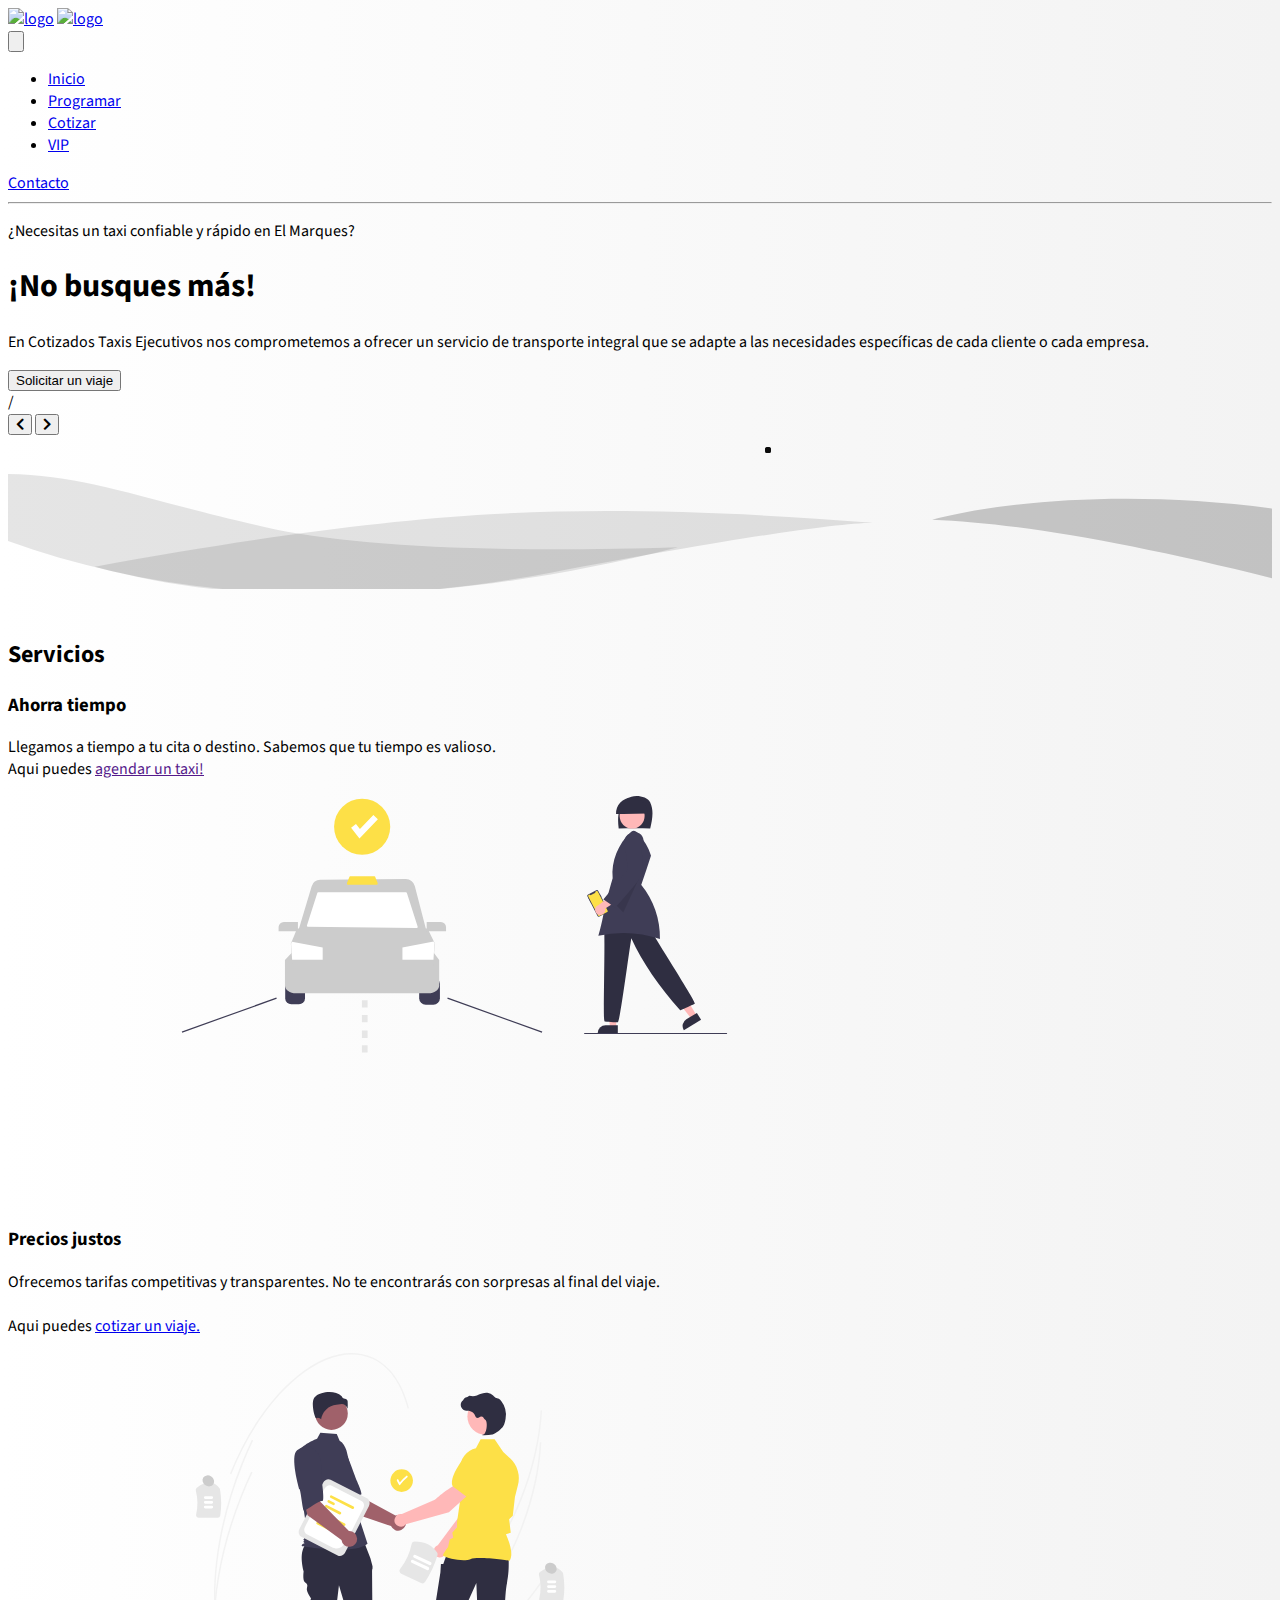
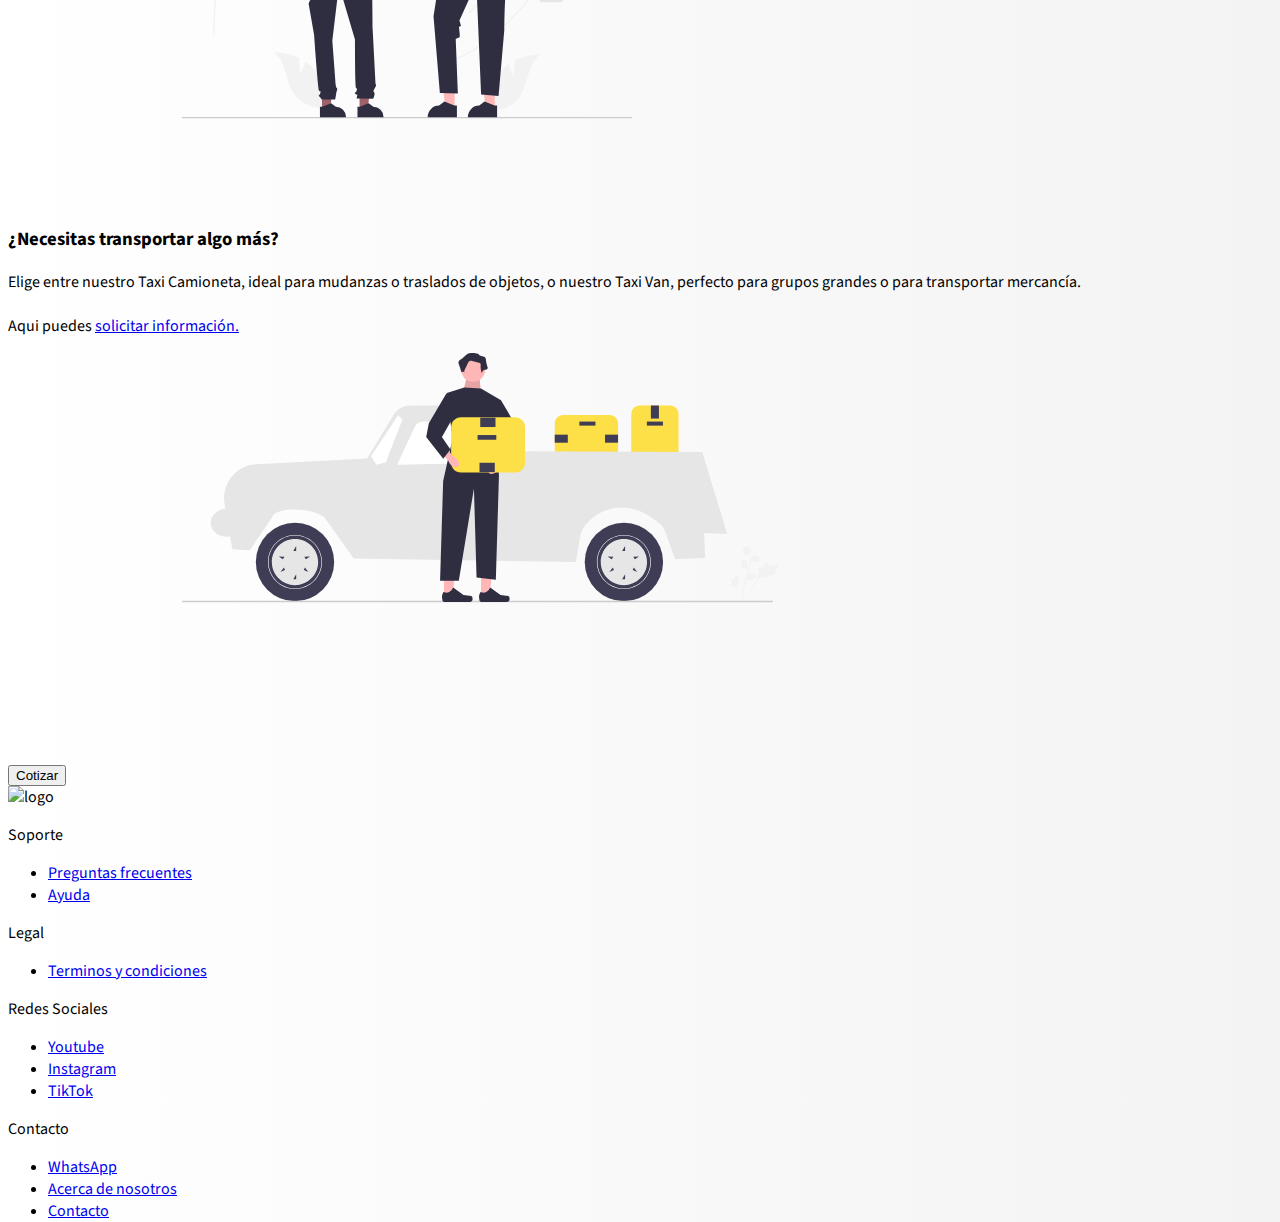
==== commit 53502f38: "." ====
--- a/index.html
+++ b/index.html
@@ -5,9 +5,9 @@
     <meta name="viewport" content="width=device-width, initial-scale=1.0" />
     <meta http-equiv="X-UA-Compatible" content="ie=edge" />
     <title>
-      Cotizados - Transporte Ejecutivos
+      MandaUbi 
     </title>
-    <meta name="description" content="Igzzio" />
+    <meta name="description" content="MandaUbi" />
     <meta name="keywords" content="" />
     <meta name="author" content="" />
     <link rel="stylesheet" media="all" href="style.css" />
@@ -17,7 +17,7 @@
     <!-- Define your gradient here - use online tools to find a gradient matching your branding-->
     <style>
       .gradient {
-        background: linear-gradient(90deg, #fefff9   0%, #fefff9 100%);
+        background: linear-gradient(90deg, #ffffff   0%, #f3f3f3 100%);
       }
     </style>
   </head>
@@ -26,10 +26,10 @@
     <nav id="header" class="fixed w-full z-30 top-0 text-black">
       <div class="w-full container mx-auto flex flex-wrap items-center justify-between mt-1 py-1">
         <div class="pl-6 flex items-center">
-          <a href="#"><img src="https://blogger.googleusercontent.com/img/b/R29vZ2xl/AVvXsEj9AlXwRehwBMinVfBa9pxuPszffGYT5FHLyZGAxItMGVUXevPO6Hv1GGsdTY_l_yO1VAS3Rg37hiDoYs8IKKHxC0ZB2Me9mHNVexVGGgINnxt6iZdcR0xviWIRO9shJgT-YrazmtN5_O6boNnWh0t7fvMqQVC3ZO4HKCAR70TqvvVfoH-n2ah41R58SJM/s1600/Dise%C3%B1o%20sin%20t%C3%ADtulo%20%283%29.png" alt="logo" class="h-12 w-30 mr-1"/></a>
+          <a href="#"><img src="https://blogger.googleusercontent.com/img/b/R29vZ2xl/AVvXsEgsi5v9a9F4rBBlSzRKjCbbWP-y7NX3VrcdJ6WbCE9p00ryqhuPN6iHtKH2jfbpe61pTfgLHc0mSEgoIpfS-lZo-Jvd_ODpimUUsLzIldA6zRX9antmBLjKOfV9FmZvrqN7gTgzJLGomqa_MlYx9SHeRLhQ8HDIu1uJcUSqZg5yaVoponH_zOMu4X7EcRE/s1600/2.png" alt="logo" class="h-12 w-30 mr-1"/></a>
           <a class="toggleColour text-black no-underline hover:no-underline font-bold text-2xl lg:text-3xl" href="#">
             <!-- el titulo va aqui -->
-            <img src="https://blogger.googleusercontent.com/img/b/R29vZ2xl/AVvXsEj6mIOih6OFtBtzg0wsgNn5njAOzLOOKq5vKWyx7t1ZJ5kiPhNJTJLmk5uvL2cjlY2RmEbzVyFYwldqcHMaKdxcMuThS-SFJZSbtFVKU6N-9MJtFdMzGA_Hdeiso9dR4XnRj4TaN5ZP7N6WKk5d4eNO6hfrw3uCGO2OcMzKUetD9K5ERgJ_EGrvDpf5mD8/s1600/COTIZADOS.png" alt="logo" class="h-8  w-30 mr-1"/>
+            <img src="https://blogger.googleusercontent.com/img/b/R29vZ2xl/AVvXsEj_RA6vfmnMcj6NcXyy5mm1y7XS8HRzHjbauEfXg2T5AX1eIKUpxiYVgDhT4EGGLskelTLe7HrteNeWTT5PuqmjUvznCY-TDoDfp_Bw01NHtSZ19KnvC9If1eD8vGpZpgPocbC-RsjAoAdz9y-lTvyEbnMi8kosp5hOWg2JOdJBYmizbZ15EZPfFeafHYo/s1600/Dark%20Blue%20Modern%20Animal%20Fashion%20Logo%20%28500%20x%20100%20px%29.png" alt="logo" class="h-8  w-30 mr-1"/>
           </a>
         </div>
         <div class="block lg:hidden pr-4">
@@ -341,7 +341,7 @@
       <div class="container mx-auto flex flex-wrap pt-4 pb-12"></div>
     
     <!--Footer-->
-    <footer class="bg-yellow-300">
+    <footer class="bg-sky-300">
       <div class="container mx-auto px-8">
         <div class="w-full flex flex-col md:flex-row py-6">
           
@@ -417,7 +417,7 @@
         scrollpos = window.scrollY;
 
         if (scrollpos > 10) {
-          header.classList.add("bg-yellow-300");
+          header.classList.add("bg-indigo-100");
           navaction.classList.remove("bg-white");
           navaction.classList.add("gradient");
           navaction.classList.remove("text-white");
@@ -431,7 +431,7 @@
           navcontent.classList.remove("bg-white");
           navcontent.classList.add("bg-white");
         } else {
-          header.classList.remove("bg-yellow-300");
+          header.classList.remove("bg-indigo-100");
           navaction.classList.remove("gradient");
           navaction.classList.add("bg-black");
           navaction.classList.remove("text-black");
@@ -485,6 +485,13 @@
         return false;
       }
     </script>
-  
+  <div class="firefly"></div>
+  <div class="firefly"></div>
+  <div class="firefly"></div>
+  <div class="firefly"></div>
+  <div class="firefly"></div>
+  <div class="firefly"></div>
+ 
+ 
    </body>
 </html>
--- a/style.css
+++ b/style.css
@@ -26,14 +26,14 @@
     transform-origin: -10vw;
   }
   .firefly::before {
-    background: black;
+    background: rgb(0, 0, 0);
     opacity: 0.4;
     animation: drift ease alternate infinite;
   }
   .firefly::after {
-    background: white;
+    background: rgb(165, 180, 252);
     opacity: 0;
-    box-shadow: 0 0 0vw 0vw yellow;
+    box-shadow: 0 0 0vw 0vw rgb(165 180 252);
     animation: drift ease alternate infinite, flash ease infinite;
   }
   
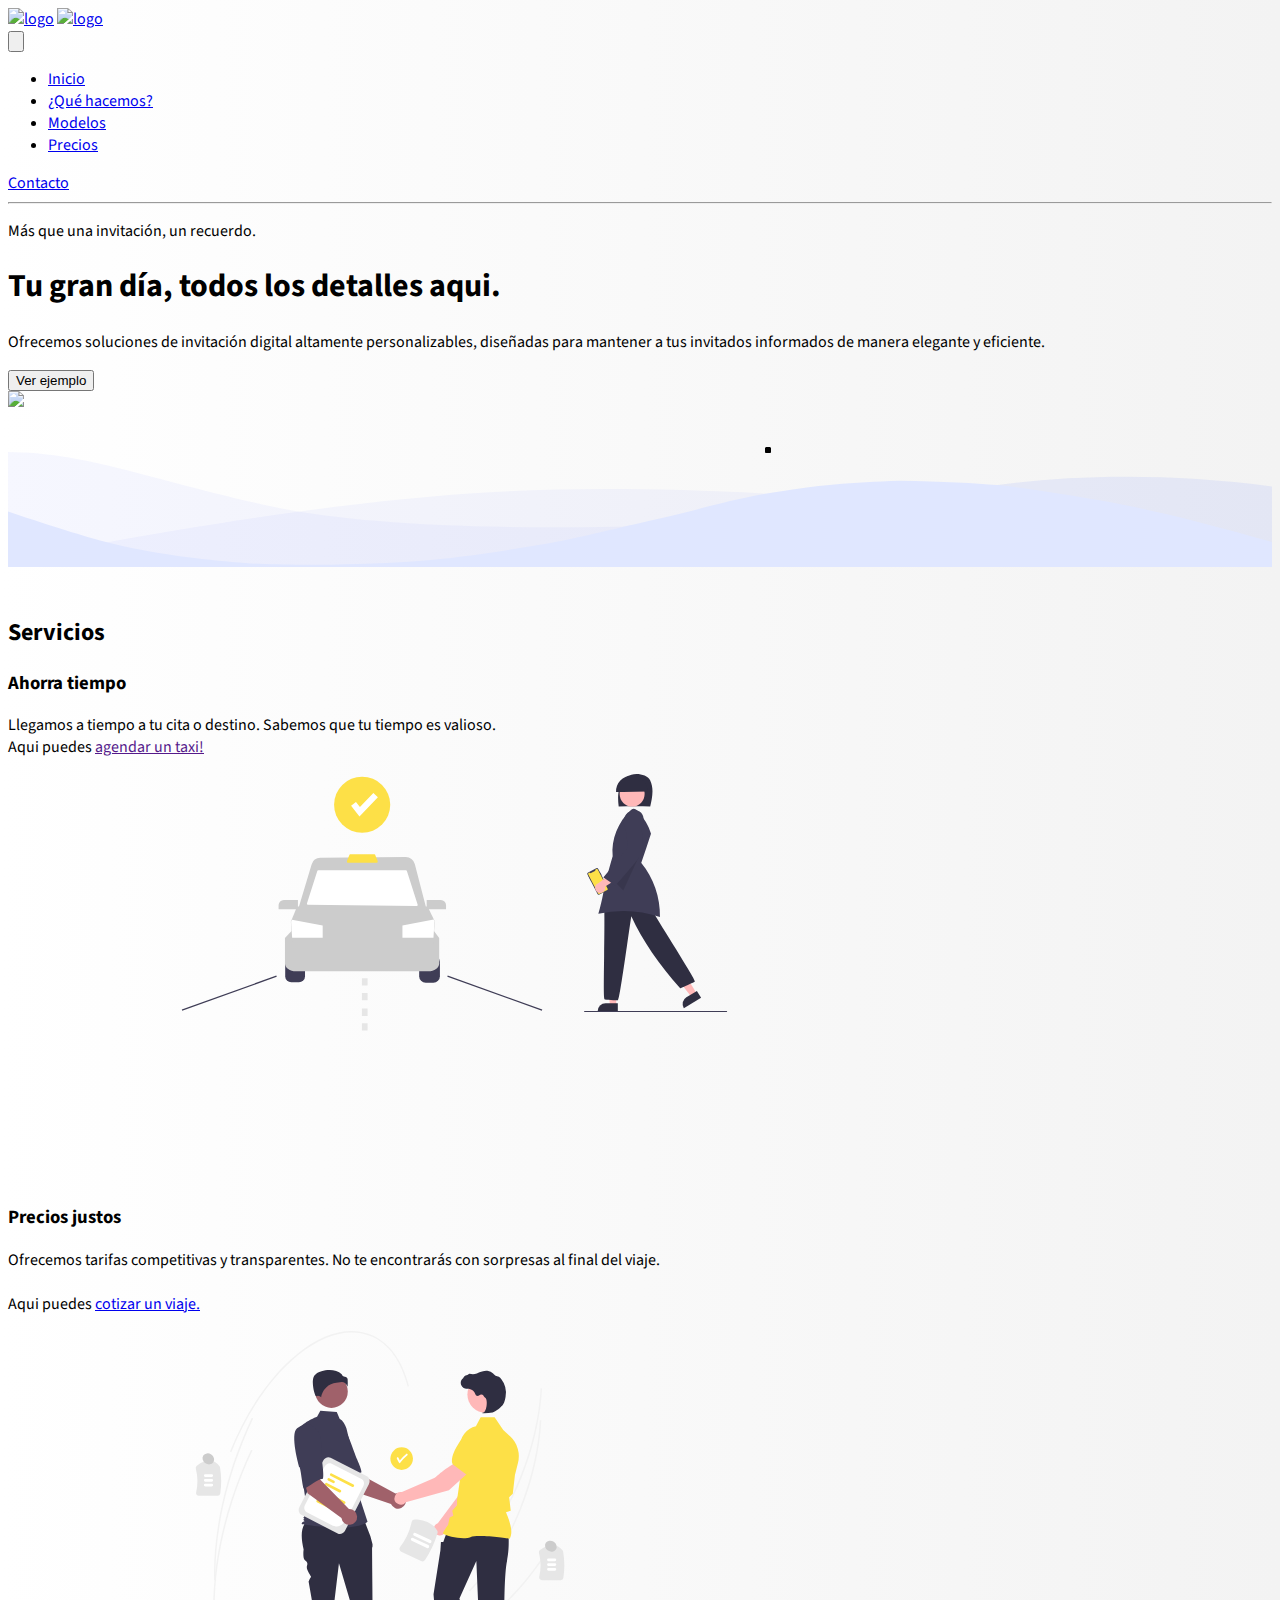
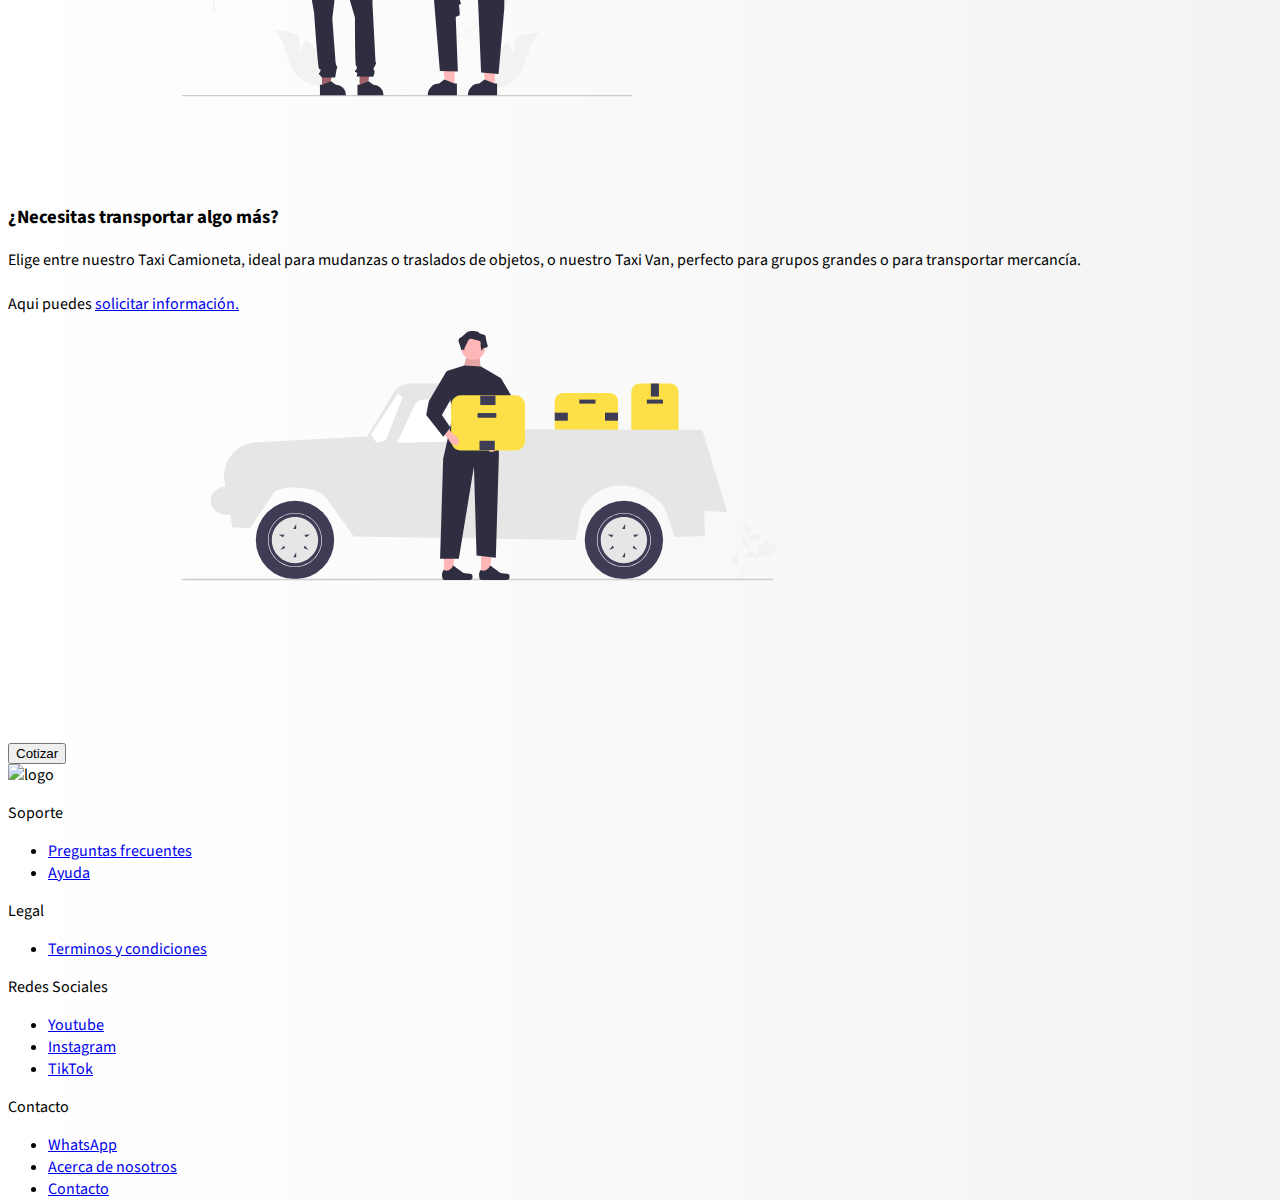
==== commit 942dba8a: "1.1" ====
--- a/index.html
+++ b/index.html
@@ -32,10 +32,11 @@
             <img src="https://blogger.googleusercontent.com/img/b/R29vZ2xl/AVvXsEj_RA6vfmnMcj6NcXyy5mm1y7XS8HRzHjbauEfXg2T5AX1eIKUpxiYVgDhT4EGGLskelTLe7HrteNeWTT5PuqmjUvznCY-TDoDfp_Bw01NHtSZ19KnvC9If1eD8vGpZpgPocbC-RsjAoAdz9y-lTvyEbnMi8kosp5hOWg2JOdJBYmizbZ15EZPfFeafHYo/s1600/Dark%20Blue%20Modern%20Animal%20Fashion%20Logo%20%28500%20x%20100%20px%29.png" alt="logo" class="h-8  w-30 mr-1"/>
           </a>
         </div>
+        
         <div class="block lg:hidden pr-4">
           <button id="nav-toggle" class="flex items-center p-1 text-yellow-4  00 hover:text-gray-900 focus:outline-none focus:shadow-outline transform transition hover:scale-105 duration-300 ease-in-out">
             <svg class="fill-current h-6 w-6" viewBox="0 0 20 20" xmlns="http://www.w3.org/2000/svg">
-              <title>Cotizados</title>
+              <title>MandaUbi</title>
               <path d="M0 3h20v2H0V3zm0 6h20v2H0V9zm0 6h20v2H0v-2z" />
             </svg>
           </button>
@@ -46,13 +47,13 @@
               <a class="inline-block py-2 px-4 text-black font-bold no-underline" href="#">Inicio</a>
             </li>
             <li class="mr-3">
-              <a class="inline-block text-black no-underline  hover:text-underline py-2 px-4" href="https://calendly.com/cotizados/agenda-tu-taxi-aqui">Programar</a>
+              <a class="inline-block text-black no-underline  hover:text-underline py-2 px-4" href="https://calendly.com/cotizados/agenda-tu-taxi-aqui">¿Qué hacemos?</a>
             </li>
             <li class="mr-2">
-              <a class="inline-block text-black no-underline hover:text-gray-500 hover:text-underline py-2 px-4" href="https://chat.whatsapp.com/KyUVKgMzN7gKeWZtTWr81B">Cotizar</a>
+              <a class="inline-block text-black no-underline hover:text-gray-500 hover:text-underline py-2 px-4" href="https://chat.whatsapp.com/KyUVKgMzN7gKeWZtTWr81B">Modelos</a>
             </li>
             <li class="mr-2">
-              <a class="inline-block text-black no-underline hover:text-gray-500 hover:text-underline py-2 px-4" href="#Servicios">VIP</a>
+              <a class="inline-block text-black no-underline hover:text-gray-500 hover:text-underline py-2 px-4" href="#Servicios">Precios</a>
             </li>
           </ul>
           <a href="contacto.html" class="mx-auto lg:mx-0 hover:underline bg-white text-gray-800 font-bold rounded-full mt-4 lg:mt-0 py-1 px-7 shadow  focus:outline-none focus:shadow-outline transform transition hover:scale-105 duration-300 ease-in-out">
@@ -69,18 +70,17 @@
   <div class="container px-3 mx-auto flex flex-wrap flex-col md:flex-row items-center">
     <!--Left Col-->
     <div class="flex flex-col w-full md:w-2/5 justify-center items-center text-center text-black md:text-center">
-      <p class="uppercase tracking-loose  font-bold">¿Necesitas un taxi confiable y rápido en El Marques? </p>
-      <h1 class="my-4 text-5xl font-bold leading-tight">
-        ¡No busques más!
-      </h1>
+      <p class="uppercase tracking-loose  font-bold">Más que una invitación, un recuerdo.</p>
+      <h1 class="my-4 text-4xl font-bold leading-tight">
+        Tu gran día, todos los detalles aqui.
+            </h1>
       <p class="leading-normal text-1xl mb-8">
-        
-En Cotizados Taxis Ejecutivos nos comprometemos a ofrecer un servicio de transporte integral que se adapte a las necesidades específicas de cada cliente o cada empresa.
+        Ofrecemos soluciones de invitación digital altamente personalizables, diseñadas para mantener a tus invitados informados de manera elegante y eficiente.
       </p>
       <a href="https://chat.whatsapp.com/KyUVKgMzN7gKeWZtTWr81B">
       <div class="grid place-content-center  h-8 text-black">
-        <div><button class="mx-auto lg:mx-0 hover:underline bg-yellow-300 text-gray-800 font-bold rounded-full my-6 py-4 px-8 shadow-lg focus:outline-none focus:shadow-outline transform transition hover:scale-105 duration-300 ease-in-out">
-          Solicitar un viaje
+        <div><button class="mx-auto lg:mx-0 hover:underline bg-indigo-300 text-gray-800 font-bold rounded-full my-6 py-4 px-8 shadow-lg focus:outline-none focus:shadow-outline transform transition hover:scale-105 duration-300 ease-in-out">
+         Ver ejemplo
         </button></div>
       </div>
       </a>
@@ -88,61 +88,10 @@
      
     </div>
     <!--Right Col-->
+
     <div class="w-full md:w-3/5 py-6 text-center">
-    
-      <!-- component -->
-<script defer src="https://cdn.jsdelivr.net/npm/alpinejs@3.x.x/dist/cdn.min.js"></script>
-<link rel="stylesheet" href="https://cdnjs.cloudflare.com/ajax/libs/font-awesome/5.15.3/css/all.min.css">
-
-<main class="grid  place-content-center">
-    <div x-data="imageSlider" class="relative mx-auto max-w-2xl overflow-hidden rounded-md bg-gray-100 p-0 sm:p-0">
-        <div class="absolute right-5 top-5 z-10 rounded-full bg-gray-600 px-2 text-center text-sm text-white">
-            <span x-text="currentIndex"></span>/<span x-text="images.length"></span>
-        </div>
-
-        <button @click="previous()" class="absolute left-5 top-1/2 z-10 flex h-11 w-11 -translate-y-1/2 items-center justify-center rounded-full bg-gray-100 shadow-md">
-            <i class="fas fa-chevron-left text-2xl font-bold text-gray-500"></i>
-        </button>
-
-        <button @click="forward()" class="absolute right-5 top-1/2 z-10 flex h-11 w-11 -translate-y-1/2 items-center justify-center rounded-full bg-gray-100 shadow-md">
-            <i class="fas fa-chevron-right text-2xl font-bold text-gray-500"></i>
-        </button>
-
-        <div class="relative h-60" style="width: 23rem">
-            <template x-for="(image, index) in images">
-                <div x-show="currentIndex == index + 1" x-transition:enter="transition transform duration-300" x-transition:enter-start="opacity-0" x-transition:enter-end="opacity-100" x-transition:leave="transition transform duration-300" x-transition:leave-start="opacity-100" x-transition:leave-end="opacity-0" class="absolute top-0">
-                    <img :src="image" alt="image" class="rounded-sm" />
-                </div>
-            </template>
-        </div>
+      <img class="w-full md:w-4/5 z-50" src="https://blogger.googleusercontent.com/img/b/R29vZ2xl/AVvXsEiNAB2oIyYHfISxm3eYmMTDJFLALV8VVkKew7_fKPEo8ASDKzNrJWGDcXU9BnAHzMta2-OkmGJQRo5nErXvqnBADibQYUwgiatJ5Og2r64G6bYjtSGFeGTkIGnI9B-MFyOeT7aVCSYY_TKlPiMxqWJPWV2DOjXG9alM1a3G11dOMbeStqCez-lJ5johLFI/s1600/Green%20Graphic%20New%20Arrivals%20Website%20Homepage%20Banner%20%281%29.png" />
     </div>
-</main>
-
-<script>
-  document.addEventListener("alpine:init", () => {
-    Alpine.data("imageSlider", () => ({
-      currentIndex: 1,
-      images: [
-        "https://blogger.googleusercontent.com/img/b/R29vZ2xl/AVvXsEgAoWTdow_dL7CisE3iZjSP2j_q1lMwpOWPTXR3mq9Sjyf8V4BxHtJH8rx6kVrDsKyKj8HSEne5Mzfjf19xXhWrcc9fhzVL537lM21C4VvKOBs4GdFYNHrpWb0yoHD8BHGw6Cd-fCRWIsvsy3NSZF1RxvxGOlJmd0Jo8XgEYyaqIrj5HacIeCt3OAJmJgk/s1600/Green%20Graphic%20New%20Arrivals%20Website%20Homepage%20Banner%20%286%29.jpg",
-        "https://blogger.googleusercontent.com/img/b/R29vZ2xl/AVvXsEh8wVr242KLIbe_MDQGyJFFnbWb0i7nTfNqNEc5qgk1l3wis6e7U4hP5BkMn-ETHzITgJb_q7D-FJDW1-fbZCtbqo5c8S3wb5cNl2N_nRDKAeuxsTjjshw0M3doYikGXJ-SbncTxr1B1b5fIZKhBMZ-fnuODE2-9HUFS8AGPv31adcLkHxEWUHNqZhSXaU/s1600/Green%20Graphic%20New%20Arrivals%20Website%20Homepage%20Banner%20%287%29.jpg",
-        "https://blogger.googleusercontent.com/img/b/R29vZ2xl/AVvXsEiMH44rkLnqfH6PaC-U-bzPS5Y2_8RNQVmBkFUmGhcwJFFPS1eSBF-RZ99p91c_JOYS3b4ETbw3Uvevau10s2ycm36TrfILcZhIksrCiqdm5uXxzX3cLx8sM0VpIrcXWvUVEYnhzBF2wQOH7vsOKqO7IAdDK1iBowZMeuzvWz4nwyoP-I-6A4GTlJoA_F4/s1600/Green%20Graphic%20New%20Arrivals%20Website%20Homepage%20Banner%20%288%29.jpg",
-      ],
-      previous() {
-        if (this.currentIndex > 1) {
-          this.currentIndex = this.currentIndex - 1;
-        }
-      },
-      forward() {
-        if (this.currentIndex < this.images.length) {
-          this.currentIndex = this.currentIndex + 1;
-        }
-      },
-    }));
-  });
-</script>
-
-    </div>
-    
   </div>
   
 </div>
@@ -150,7 +99,7 @@
 <div class="pt-24 -mt-12 lg:-mt-24">
   <svg viewBox="0 0 1428 174" version="1.1" xmlns="http://www.w3.org/2000/svg" xmlns:xlink="http://www.w3.org/1999/xlink">
     <g stroke="none" stroke-width="1" fill="none" fill-rule="evenodd">
-      <g transform="translate(-2.000000, 44.000000)" fill="#000000" fill-rule="nonzero">
+      <g transform="translate(-2.000000, 44.000000)" fill="#A5B4FC" fill-rule="nonzero">
         <path d="M0,0 C90.7283404,0.927527913 147.912752,27.187927 291.910178,59.9119003 C387.908462,81.7278826 543.605069,89.334785 759,82.7326078 C469.336065,156.254352 216.336065,153.6679 0,74.9732496" opacity="0.100000001"></path>
         <path
           d="M100,104.708498 C277.413333,72.2345949 426.147877,52.5246657 546.203633,45.5787101 C666.259389,38.6327546 810.524845,41.7979068 979,55.0741668 C931.069965,56.122511 810.303266,74.8455141 616.699903,111.243176 C423.096539,147.640838 250.863238,145.462612 100,104.708498 Z"
@@ -158,7 +107,7 @@
         ></path>
         <path d="M1046,51.6521276 C1130.83045,29.328812 1279.08318,17.607883 1439,40.1656806 L1439,120 C1271.17211,77.9435312 1140.17211,55.1609071 1046,51.6521276 Z" id="Path-4" opacity="0.200000003"></path>
       </g>
-      <g transform="translate(-4.000000, 76.000000)" fill="#" fill-rule="nonzero">
+      <g transform="translate(-4.000000, 76.000000)" fill="#E0E7FF" fill-rule="nonzero">
         <path
           d="M0.457,34.035 C57.086,53.198 98.208,65.809 123.822,71.865 C181.454,85.495 234.295,90.29 272.033,93.459 C311.355,96.759 396.635,95.801 461.025,91.663 C486.76,90.01 518.727,86.372 556.926,80.752 C595.747,74.596 622.372,70.008 636.799,66.991 C663.913,61.324 712.501,49.503 727.605,46.128 C780.47,34.317 818.839,22.532 856.324,15.904 C922.689,4.169 955.676,2.522 1011.185,0.432 C1060.705,1.477 1097.39,3.129 1121.236,5.387 C1161.703,9.219 1208.621,17.821 1235.4,22.304 C1285.855,30.748 1354.351,47.432 1440.886,72.354 L1441.191,104.352 L1.121,104.031 L0.457,34.035 Z"
         ></path>
@@ -492,6 +441,11 @@
   <div class="firefly"></div>
   <div class="firefly"></div>
  
- 
+  <div class="firefly"></div>
+  <div class="firefly"></div>
+  <div class="firefly"></div>
+  <div class="firefly"></div>
+  <div class="firefly"></div>
+  <div class="firefly"></div>
    </body>
 </html>
--- a/style.css
+++ b/style.css
@@ -3,9 +3,16 @@
   }
   
   body {
-    background: url(https://i.pinimg.com/originals/44/6e/3b/446e3b79395a287ca32f7977dd83b290.jpg);
+    background: url();
     background-size: cover;
   }
+
+  .yeseva-one-regular {
+    font-family: "Yeseva One", serif;
+    font-weight: 400;
+    font-style: normal;
+  }
+  
   
   .firefly {
     position: fixed;
